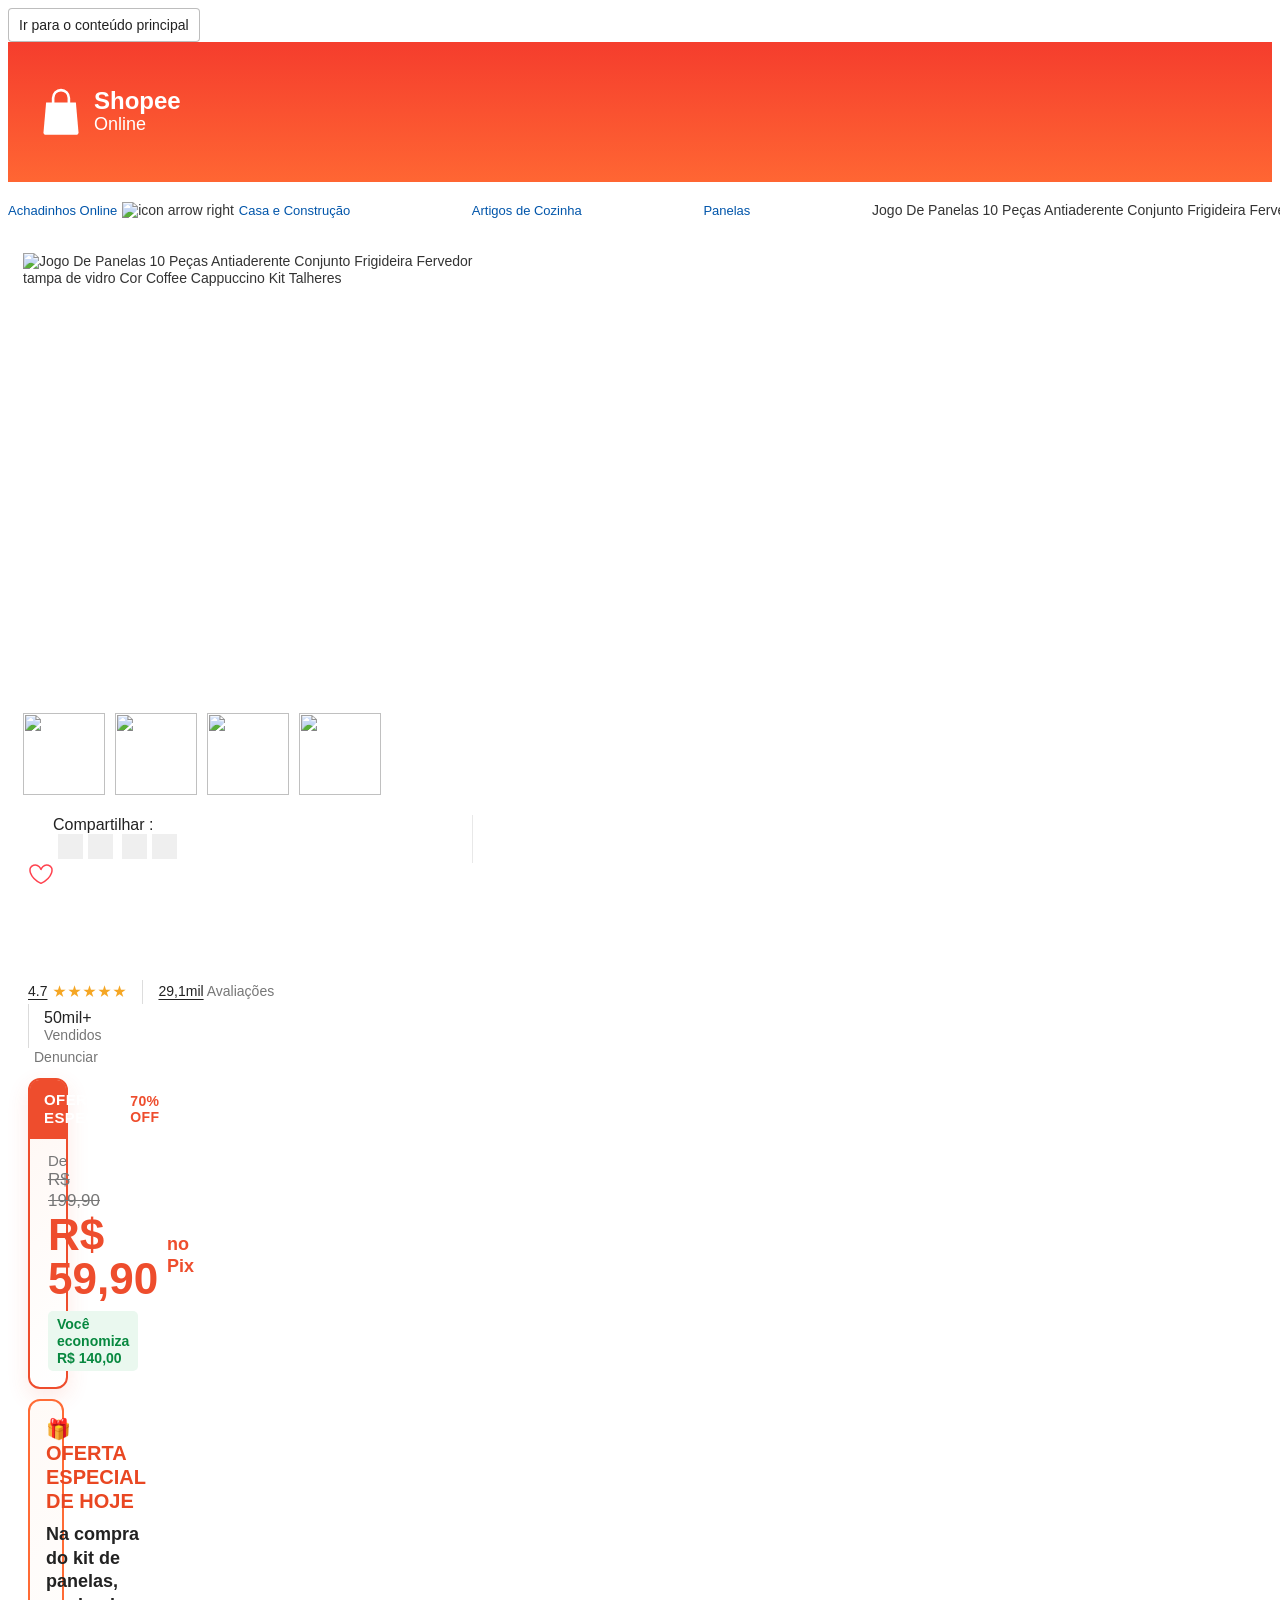
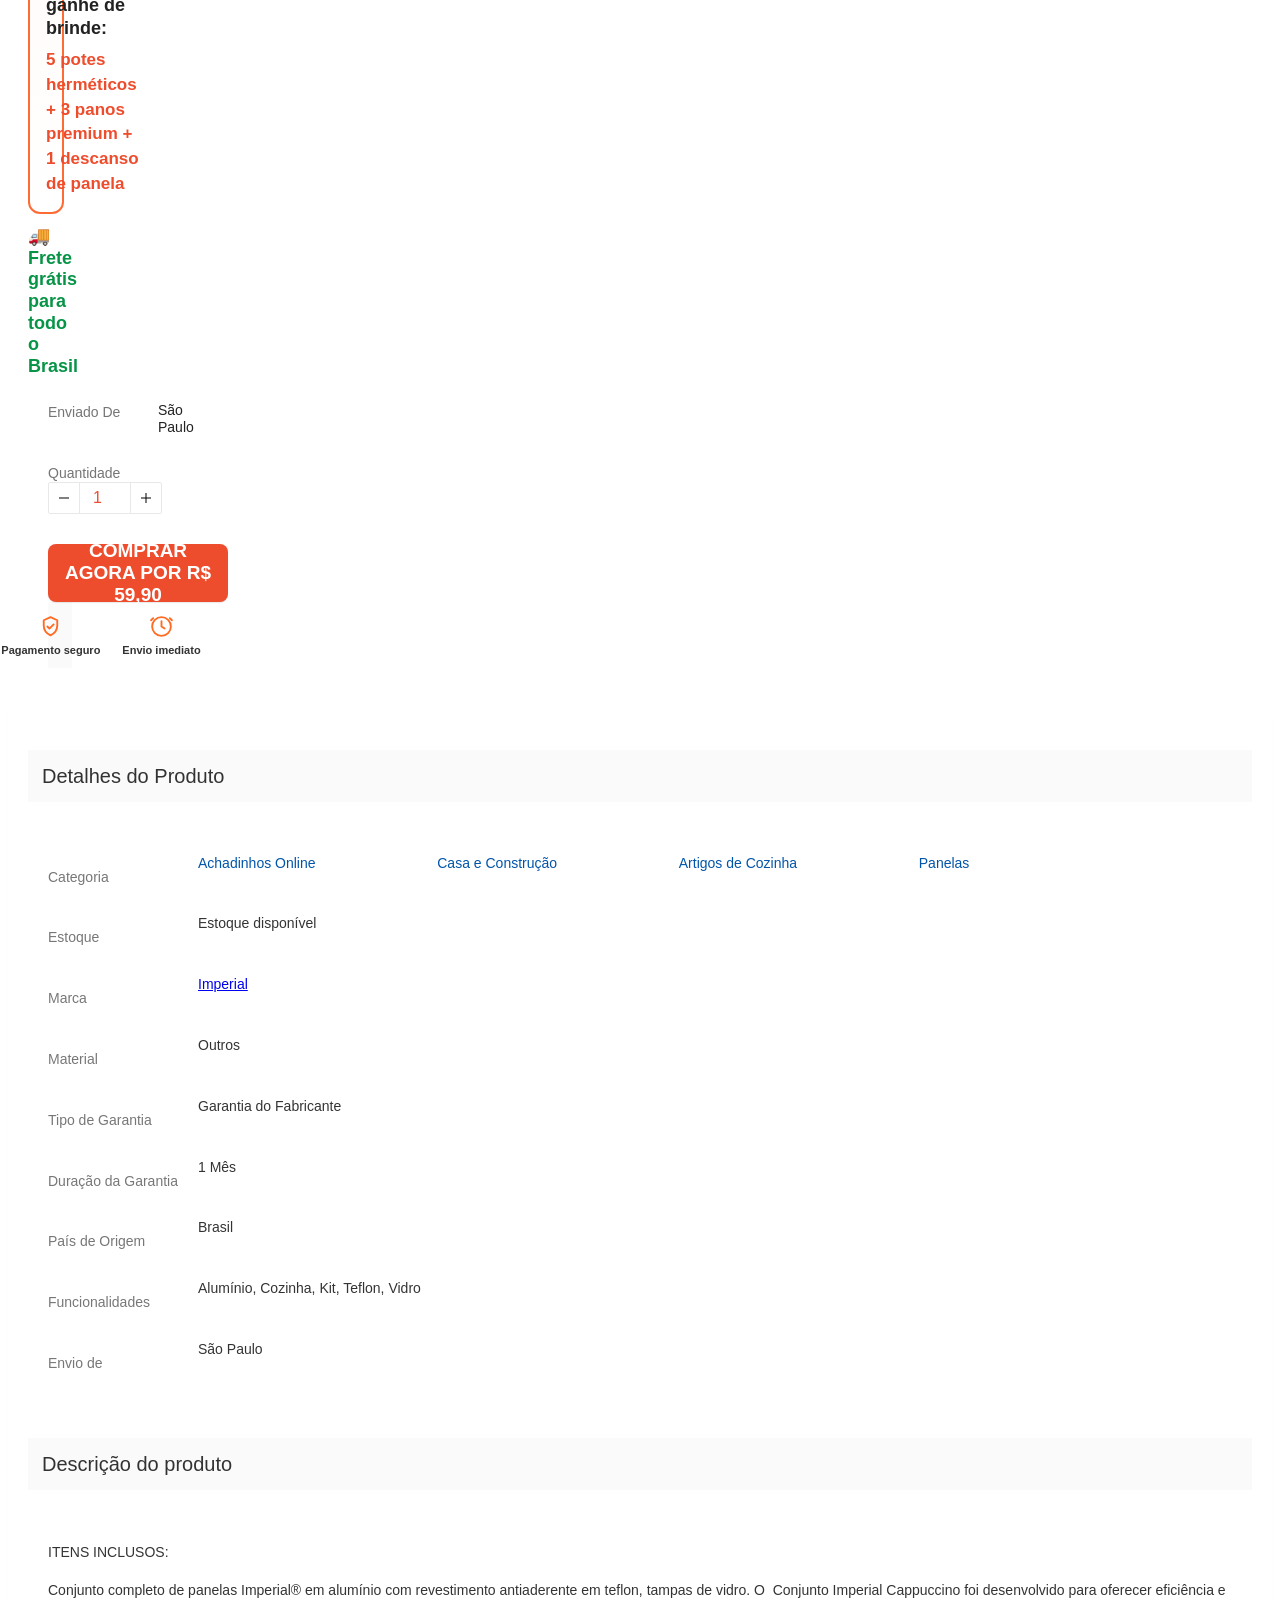
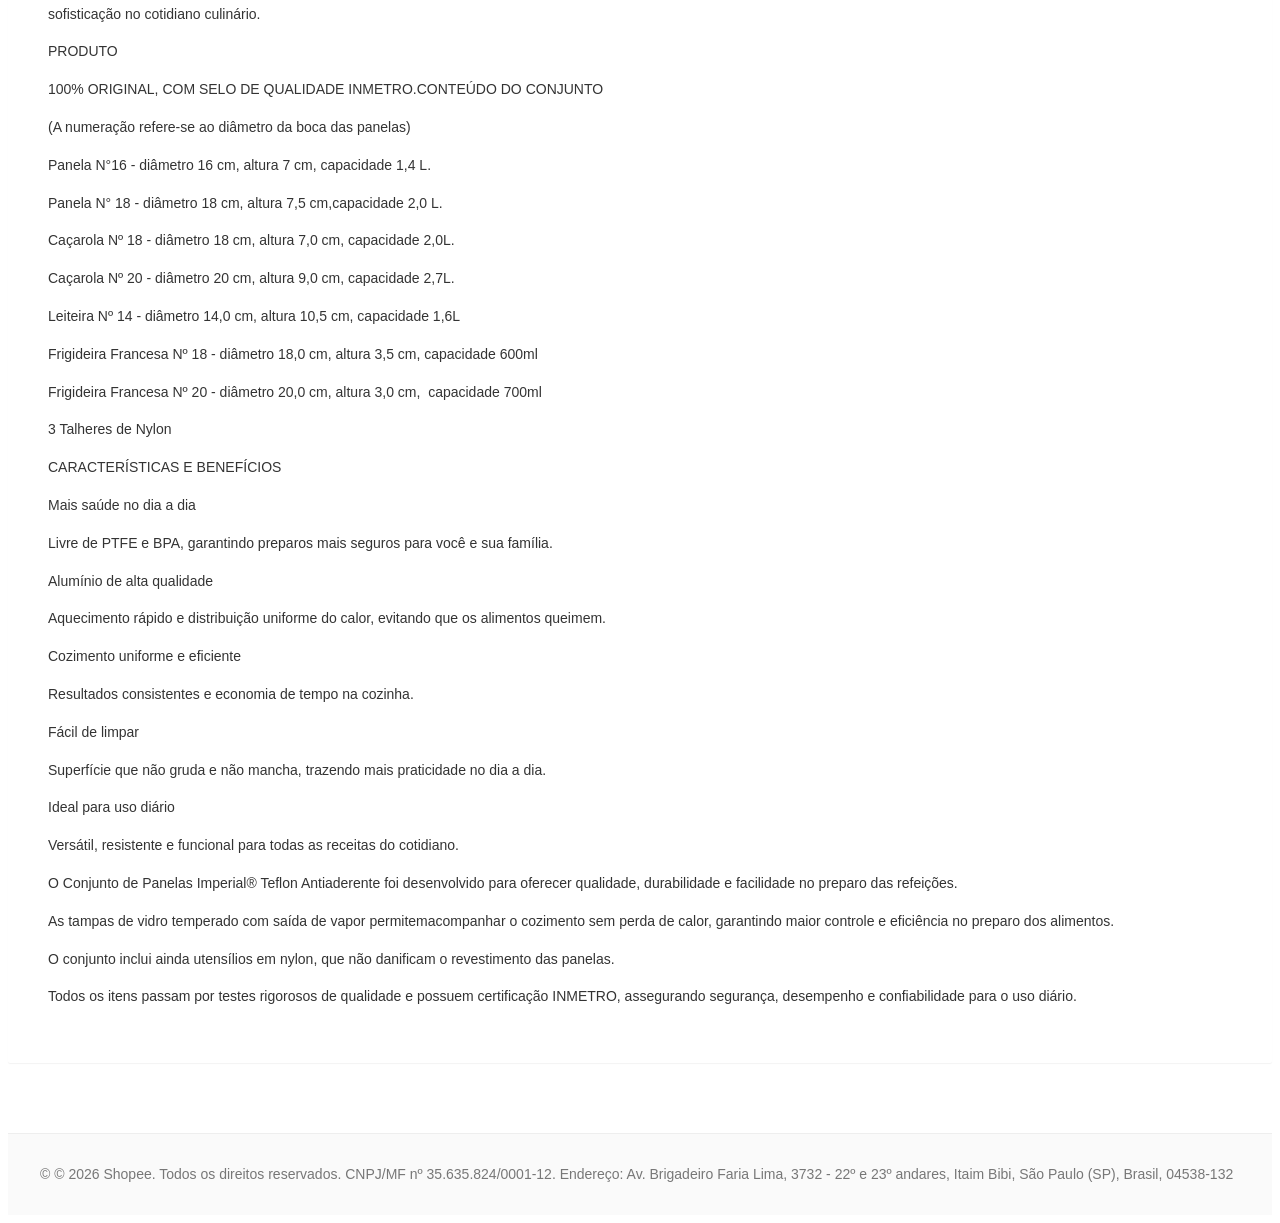
==== index.html @ 69c00912 "Refina selos de confianca no mobile" ====
<!doctype html>
<html class="roboto" dir="ltr">

<head><title>Jogo de Panelas 10 Pecas Coffee Cappuccino</title>
    
    <meta charset="utf-8">
    <meta name="viewport" content="width=device-width, initial-scale=1">
    <link rel="preconnect" href="./down-br.img.susercontent.com/">
    <link rel="preconnect" href="./deo.shopeemobile.com/shopee/">
    <meta name="shopee:git-sha" content="13cd56bce4bb64191a96e8c41dc930f1f830ab83">
    <meta name="shopee:version" content="sw-WEBFE-MKP-2026.09.v1-1-1">
    <link rel="preload" href="./deo.shopeemobile.com/shopee/shopee-pcmall-live-sg/assets/bundle.e91a2695a0672269.2023.css" as="style" data-modern="true">
    
    
    
    
    
    
    
    
    
    
    
    
    
    
    
    
    
    
    
    
    
    
    
    
    
    
    
    
    
    
    
    
    
    
    

    
    

    
    <link rel="stylesheet" data-modern="true" href="./deo.shopeemobile.com/shopee/shopee-pcmall-live-sg/assets/bundle.e91a2695a0672269.2023.css">
    
    
        
            
                
                    
                    <meta data-rh="true" name="robots" content="all" />
                    
                    
                    
                    
                    
                    <meta data-rh="true" name="theme-color" content="#f53d2d" />
                    
                    
                    
                    <link rel="preload" as="image" href="./deo.shopeemobile.com/shopee/shopee-pcmall-live-sg/productdetailspage/2ab134f0d714bfe3.svg" />
                    <link rel="preload" as="image" href="./down-br.img.susercontent.com/file/br-11134207-820m6-ms42s3kelced28_tn.jpg" />
                    <link rel="preload" as="image" href="./down-br.img.susercontent.com/file/br-11134258-820lw-mlc5ivsid3bb6c.png" />
                    <link rel="preload" as="image" href="./deo.shopeemobile.com/shopee/shopee-pcmall-live-sg/productdetailspage/421d93895226dfa2.svg" />
                    <link rel="preload" as="image" href="./deo.shopeemobile.com/shopee/shopee-pcmall-live-sg/productdetailspage/a8b7723fab6e2185.svg" />
                    <link rel="preload" as="image" href="./deo.shopeemobile.com/shopee/shopee-pcmall-live-sg/productdetailspage/36e0bd793a22338e.svg" />
                    <link rel="preload" as="image" href="./deo.shopeemobile.com/shopee/shopee-pcmall-live-sg/productdetailspage/c7c81039a628beed.svg" />
                    <link rel="preload" as="image" href="./deo.shopeemobile.com/shopee/shopee-pcmall-live-sg/productdetailspage/d29f372d4b2b0264.svg" />
                    <link rel="preload" as="image" href="./deo.shopeemobile.com/shopee/shopee-pcmall-live-sg/productdetailspage/1b7ba9177eca6752.svg" />
                    <link rel="preload" as="image" href="./deo.shopeemobile.com/shopee/shopee-pcmall-live-sg/productdetailspage/6a9bfc0f1ebc55f5.svg" />
                    
                    <style data-href="./deo.shopeemobile.com/shopee/shopee-pcmall-live-sg/productdetailspage/pcmall-productdetailspage.2264bc042980fd20.2023.css">
                        /*!
 * Project: pcmall;
 * Module: productdetailspage;
 * Slot: pcmall-productdetailspage;
 * BuiltAt: 2026-09-16T06:38:55.420Z;
 * Tag: 'sw-WEBFE-MKP-2026.09.v1-1-1';
 * Branch: 'heads/sw-WEBFE-MKP-2026.09.v1-1-1';
 * Git hash: '13cd56bce4bb64191a96e8c41dc930f1f830ab83';
 */

                        .shopee-button-solid {
                            cursor: pointer;
                            letter-spacing: 0;
                            border: 0;
                            outline: 0;
                            justify-content: center;
                            align-items: center;
                            font-size: .875rem;
                            font-weight: 300;
                            line-height: 1;
                            transition: background-color .1s cubic-bezier(.4, 0, .6, 1);
                            display: flex;
                            position: relative;
                            overflow: visible
                        }

                        .shopee-button-solid:focus-visible:before {
                            --focus-indicator-spacing: 1px;
                            content: "";
                            width: calc(100% + 2*var(--focus-indicator-spacing));
                            height: calc(100% + 2*var(--focus-indicator-spacing));
                            padding: var(--focus-indicator-spacing);
                            outline: var(--focus-indicator-stroke-width)solid var(--focus-indicator-color);
                            border-radius: var(--focus-indicator-border-radius);
                            top: calc(-1*var(--focus-indicator-spacing));
                            left: calc(-1*var(--focus-indicator-spacing));
                            margin: calc(-1*var(--focus-indicator-spacing));
                            position: absolute
                        }

                        .shopee-button-solid {
                            color: #fff;
                            -webkit-user-select: none;
                            user-select: none;
                            background: #0000008a;
                            border-radius: 2px;
                            transition: opacity .2s;
                            position: relative;
                            box-shadow: 0 1px 1px #00000017
                        }

                        .shopee-button-solid:active {
                            box-shadow: inset 0 2px 1px #0000000d
                        }

                        .shopee-button-solid--fill {
                            width: 100%;
                            height: 100%;
                            padding-top: 0;
                            padding-bottom: 0
                        }

                        .shopee-button-solid--complement {
                            background: #00bfa5
                        }

                        .shopee-button-solid--complement:hover {
                            background: #00a08a
                        }

                        .shopee-button-solid--secondary {
                            background: #3b3f53
                        }

                        .shopee-button-solid--primary {
                            outline: 0;
                            position: relative;
                            overflow: visible
                        }

                        .shopee-button-solid--primary:focus-visible:before {
                            content: "";
                            width: calc(100% + 2*var(--focus-indicator-spacing));
                            height: calc(100% + 2*var(--focus-indicator-spacing));
                            padding: var(--focus-indicator-spacing);
                            outline: var(--focus-indicator-stroke-width)solid var(--focus-indicator-color);
                            border-radius: var(--focus-indicator-border-radius);
                            top: calc(-1*var(--focus-indicator-spacing));
                            left: calc(-1*var(--focus-indicator-spacing));
                            margin: calc(-1*var(--focus-indicator-spacing));
                            position: absolute
                        }

                        .shopee-button-solid--primary {
                            background: #ee4d2d
                        }

                        .shopee-button-solid--primary:not(.shopee-button-solid--disabled):hover {
                            background: #f05d40
                        }

                        .shopee-button-solid--primary:not(.shopee-button-solid--disabled):active {
                            background: #e2492b;
                            box-shadow: inset 0 2px 1px #0000000d
                        }

                        .shopee-button-solid--primary.shopee-button-solid--disabled {
                            cursor: not-allowed;
                            box-shadow: none;
                            background: #facac0 !important
                        }

                        .shopee-button-solid--tributton {
                            outline: 0;
                            width: 102px;
                            height: 36px;
                            position: relative;
                            overflow: visible;
                            text-transform: uppercase !important;
                            flex: none !important;
                            padding: 10px 13px !important
                        }

                        .shopee-button-solid--tributton:focus-visible:before {
                            content: "";
                            width: calc(100% + 2*var(--focus-indicator-spacing));
                            height: calc(100% + 2*var(--focus-indicator-spacing));
                            padding: var(--focus-indicator-spacing);
                            outline: var(--focus-indicator-stroke-width)solid var(--focus-indicator-color);
                            border-radius: var(--focus-indicator-border-radius);
                            top: calc(-1*var(--focus-indicator-spacing));
                            left: calc(-1*var(--focus-indicator-spacing));
                            margin: calc(-1*var(--focus-indicator-spacing));
                            position: absolute
                        }

                        .shopee-button-solid--tributton {
                            background: #ee4d2d
                        }

                        .shopee-button-solid--tributton:not(.disabled):hover {
                            background: #f05d40
                        }

                        .shopee-button-solid--tributton:not(.disabled):active {
                            background: #e2492b;
                            box-shadow: inset 0 2px 1px #0000000d
                        }

                        .shopee-button-solid--tributton.disabled {
                            cursor: not-allowed;
                            box-shadow: none;
                            background: #facac0 !important
                        }

                        .shopee-button-solid--email {
                            background-color: #1d9db4
                        }

                        .shopee-button-solid--facebook {
                            background-color: #31589c
                        }

                        .shopee-button-solid--sms {
                            background-color: #13b50b
                        }

                        .shopee-button-solid--disabled {
                            box-shadow: none;
                            background-color: #00000042
                        }

                        .shopee-button-solid--disabled:hover {
                            cursor: not-allowed;
                            background-color: #00000042
                        }

                        html[lang=my] .shopee-button-solid,
                        html[lang=km] .shopee-button-solid {
                            line-height: 1.5
                        }

                        .shopee-button-outline {
                            cursor: pointer;
                            letter-spacing: 0;
                            border: 0;
                            outline: 0;
                            justify-content: center;
                            align-items: center;
                            font-size: .875rem;
                            font-weight: 300;
                            line-height: 1;
                            transition: background-color .1s cubic-bezier(.4, 0, .6, 1);
                            display: flex;
                            position: relative;
                            overflow: visible
                        }

                        .shopee-button-outline:focus-visible:before {
                            --focus-indicator-spacing: 1px;
                            content: "";
                            width: calc(100% + 2*var(--focus-indicator-spacing));
                            height: calc(100% + 2*var(--focus-indicator-spacing));
                            padding: var(--focus-indicator-spacing);
                            outline: var(--focus-indicator-stroke-width)solid var(--focus-indicator-color);
                            border-radius: var(--focus-indicator-border-radius);
                            top: calc(-1*var(--focus-indicator-spacing));
                            left: calc(-1*var(--focus-indicator-spacing));
                            margin: calc(-1*var(--focus-indicator-spacing));
                            position: absolute
                        }

                        .shopee-button-outline {
                            color: #000c;
                            background: 0 0;
                            border: 1px solid #00000017;
                            border-radius: 2px
                        }

                        .shopee-button-outline--normal {
                            background: #fff
                        }

                        .shopee-button-outline--normal:hover {
                            background: #f3f3f3
                        }

                        .shopee-button-outline--disabled {
                            color: #00000042;
                            border-color: #00000017
                        }

                        .shopee-button-outline--fill {
                            width: 100%;
                            height: 100%;
                            padding-top: 0;
                            padding-bottom: 0
                        }

                        .shopee-button-outline--tributton {
                            width: 130px;
                            height: 36px;
                            text-transform: uppercase !important;
                            flex: none !important;
                            padding: 10px 15px !important
                        }

                        .shopee-button-outline--tributton:hover {
                            color: #ee4d2d;
                            border-color: #ee4d2d;
                            flex: none !important;
                            padding: 10px 15px !important
                        }

                        .shopee-button-outline--primary:hover,
                        .shopee-button-outline--primary-reverse {
                            color: #ee4d2d;
                            border-color: #ee4d2d
                        }

                        .shopee-button-outline--primary-reverse:hover {
                            color: #fff;
                            background: #ee4d2d
                        }

                        .shopee-button-outline--complement:hover {
                            color: #00bfa5;
                            border-color: #00bfa5
                        }

                        .shopee-button-outline--rounded {
                            border-radius: 1.25rem
                        }

                        .shopee-button-outline--rounded:hover {
                            color: #ee4d2d;
                            border-color: #ee4d2d
                        }

                        html[lang=my] .shopee-button-outline,
                        html[lang=km] .shopee-button-outline {
                            line-height: 1.5
                        }

                        .cancel-btn {
                            box-sizing: border-box;
                            text-transform: uppercase;
                            cursor: pointer;
                            color: #555;
                            background: 0 0;
                            border: 0;
                            width: 140px;
                            margin-right: 6px;
                            padding: 10px 0;
                            font-size: .875rem;
                            font-weight: 400;
                            line-height: 1;
                            transition: background-color .1s cubic-bezier(.4, 0, .6, 1)
                        }

                        .cancel-btn:hover {
                            background: #f8f8f8
                        }

                        .cancel-btn:active {
                            background: #f5f5f5
                        }

                        .shopee-image-button,
                        .shopee-icon-button,
                        .shopee-button-no-outline {
                            cursor: pointer;
                            letter-spacing: 0;
                            border: 0;
                            outline: none;
                            justify-content: center;
                            align-items: center;
                            font-size: .875rem;
                            font-weight: 300;
                            line-height: 1;
                            transition: background-color .1s cubic-bezier(.4, 0, .6, 1);
                            display: flex
                        }

                        .shopee-button-no-outline {
                            outline: 0;
                            position: relative;
                            overflow: visible
                        }

                        .shopee-button-no-outline:focus-visible:before {
                            --focus-indicator-spacing: 1px;
                            content: "";
                            width: calc(100% + 2*var(--focus-indicator-spacing));
                            height: calc(100% + 2*var(--focus-indicator-spacing));
                            padding: var(--focus-indicator-spacing);
                            outline: var(--focus-indicator-stroke-width)solid var(--focus-indicator-color);
                            border-radius: var(--focus-indicator-border-radius);
                            top: calc(-1*var(--focus-indicator-spacing));
                            left: calc(-1*var(--focus-indicator-spacing));
                            margin: calc(-1*var(--focus-indicator-spacing));
                            position: absolute
                        }

                        .shopee-button-no-outline {
                            color: #000c;
                            background-color: #0000;
                            border: 0;
                            padding: .3125rem .4375rem
                        }

                        .shopee-button-no-outline:hover,
                        .shopee-button-no-outline--primary {
                            color: #ee4d2d
                        }

                        .shopee-button-no-outline--complement {
                            color: #00bfa5
                        }

                        .shopee-button-no-outline--disabled {
                            color: #00000042;
                            cursor: default
                        }

                        .shopee-button-no-outline--disabled:hover {
                            color: #00000042
                        }

                        .shopee-button-no-outline--tributton {
                            color: #000000de;
                            text-transform: uppercase;
                            height: 36px;
                            flex: none !important;
                            padding: 10px 15px !important
                        }

                        .shopee-button-no-outline--tributton:hover {
                            color: #ee4d2d
                        }

                        html[lang=my] .shopee-button-no-outline,
                        html[lang=km] .shopee-button-no-outline {
                            line-height: 1.5
                        }

                        .shopee-icon-button {
                            outline: 0;
                            position: relative;
                            overflow: visible
                        }

                        .shopee-icon-button:focus-visible:before {
                            --focus-indicator-spacing: 1px;
                            content: "";
                            width: calc(100% + 2*var(--focus-indicator-spacing));
                            height: calc(100% + 2*var(--focus-indicator-spacing));
                            padding: var(--focus-indicator-spacing);
                            outline: var(--focus-indicator-stroke-width)solid var(--focus-indicator-color);
                            border-radius: var(--focus-indicator-border-radius);
                            top: calc(-1*var(--focus-indicator-spacing));
                            left: calc(-1*var(--focus-indicator-spacing));
                            margin: calc(-1*var(--focus-indicator-spacing));
                            position: absolute
                        }

                        .shopee-icon-button {
                            background-color: #0000;
                            border: 1px solid #0000008a;
                            padding: 0
                        }

                        html[lang=my] .shopee-icon-button,
                        html[lang=km] .shopee-icon-button {
                            line-height: 1.5
                        }

                        .shopee-image-button {
                            background-position: 50%;
                            background-repeat: no-repeat;
                            background-size: cover;
                            outline: 0;
                            width: 100%;
                            padding-top: 100%;
                            position: relative;
                            overflow: visible
                        }

                        .shopee-image-button:focus-visible:before {
                            --focus-indicator-spacing: 1px;
                            content: "";
                            width: calc(100% + 2*var(--focus-indicator-spacing));
                            height: calc(100% + 2*var(--focus-indicator-spacing));
                            padding: var(--focus-indicator-spacing);
                            outline: var(--focus-indicator-stroke-width)solid var(--focus-indicator-color);
                            border-radius: var(--focus-indicator-border-radius);
                            top: calc(-1*var(--focus-indicator-spacing));
                            left: calc(-1*var(--focus-indicator-spacing));
                            margin: calc(-1*var(--focus-indicator-spacing));
                            position: absolute
                        }

                        .shopee-image-button {
                            position: relative
                        }

                        .shopee-image-button:hover .shopee-image-button__mask {
                            background-color: #000000b3
                        }

                        .shopee-image-button__mask {
                            background-color: #0006;
                            position: absolute;
                            inset: 0
                        }

                        .shopee-image-button__text {
                            color: #fff;
                            text-overflow: ellipsis;
                            white-space: nowrap;
                            white-space: nowrap;
                            box-sizing: border-box;
                            width: 100%;
                            padding: 0 .625rem;
                            font-weight: 300;
                            position: absolute;
                            top: 50%;
                            left: 50%;
                            overflow: hidden;
                            transform: translate(-50%, -50%)
                        }

                        .shopee-see-all-button>.shopee-button-no-outline {
                            color: #ee4d2d;
                            align-items: center;
                            display: flex
                        }

                        .shopee-see-all-button>.shopee-button-no-outline>.icon-arrow-right {
                            font-size: .625rem
                        }

                        .stardust-button {
                            color: #000000de;
                            background-color: #fff;
                            border: 1px solid #00000042;
                            border-radius: 4px;
                            padding: 8px 10px;
                            font-family: SHPBurmese, SHPKhmer, -apple-system, Helvetica Neue, Helvetica, Roboto, Droid Sans, Arial, sans-serif;
                            font-size: 14px;
                            font-weight: 400
                        }

                        .stardust-button:hover,
                        .stardust-button.stardust-button--active {
                            cursor: pointer;
                            background-color: #00000017;
                            border-color: #00000042
                        }

                        .stardust-button--disabled {
                            background-color: #00000042;
                            border: 1px solid #00000042
                        }

                        .stardust-button--disabled:hover,
                        .stardust-button--disabled.stardust-button--active {
                            cursor: not-allowed;
                            background-color: #00000042;
                            border: 1px solid #00000042
                        }

                        .stardust-button--block {
                            width: 100%;
                            display: block
                        }

                        .stardust-button--block+.stardust-button--block {
                            margin-top: 5px
                        }

                        .stardust-button--large {
                            border-radius: 6px;
                            padding: 12px 14px;
                            font-family: SHPBurmese, SHPKhmer, -apple-system, Helvetica Neue, Helvetica, Roboto, Droid Sans, Arial, sans-serif;
                            font-size: 16px;
                            font-weight: 400
                        }

                        .stardust-button--small {
                            border-radius: 3px;
                            padding: 6px 8px;
                            font-family: SHPBurmese, SHPKhmer, -apple-system, Helvetica Neue, Helvetica, Roboto, Droid Sans, Arial, sans-serif;
                            font-size: 12px;
                            font-weight: 400
                        }

                        .stardust-button--primary {
                            color: #fff;
                            background-color: #ee4d2d;
                            border-color: #cd3011
                        }

                        .stardust-button--primary:hover,
                        .stardust-button--primary.stardust-button--active {
                            background-color: #d73211;
                            border-color: #ba2b0f
                        }

                        .stardust-button--primary.stardust-button--disabled {
                            opacity: .7
                        }

                        .stardust-button--primary:hover.stardust-button--disabled,
                        .stardust-button--primary.stardust-button--active.stardust-button--disabled {
                            background-color: #ee4d2d;
                            border-color: #cd3011
                        }

                        .stardust-button--warning {
                            color: #fff;
                            background-color: #ff424f;
                            border-color: #ef0010
                        }

                        .stardust-button--warning:hover,
                        .stardust-button--warning.stardust-button--active {
                            background-color: #fa0011;
                            border-color: #e50010
                        }

                        .stardust-button--warning.stardust-button--disabled {
                            opacity: .7
                        }

                        .stardust-button--warning:hover.stardust-button--disabled,
                        .stardust-button--warning.stardust-button--active.stardust-button--disabled {
                            background-color: #ff424f;
                            border-color: #ef0010
                        }

                        .stardust-button--outline-primary {
                            color: #ee4d2d;
                            background-color: #0000;
                            border-color: #ee4d2d
                        }

                        .stardust-button--outline-primary:hover,
                        .stardust-button--outline-primary.stardust-button--active {
                            background-color: #ffffff4d;
                            border-color: #d73211
                        }

                        .stardust-button--outline-primary.stardust-button--disabled {
                            opacity: .7
                        }

                        .stardust-button--outline-primary:hover.stardust-button--disabled,
                        .stardust-button--outline-primary.stardust-button--active.stardust-button--disabled {
                            background-color: #0000;
                            border-color: #ee4d2d
                        }

                        .stardust-button--outline-white {
                            color: #fff;
                            background-color: #0000;
                            border-color: #fff
                        }

                        .stardust-button--outline-white:hover,
                        .stardust-button--outline-white.stardust-button--active {
                            background-color: #ffffff4d;
                            border-color: #fff
                        }

                        .stardust-button--outline-white.stardust-button--disabled {
                            opacity: .7
                        }

                        .stardust-button--outline-white:hover.stardust-button--disabled,
                        .stardust-button--outline-white.stardust-button--active.stardust-button--disabled {
                            background-color: #0000;
                            border-color: #fff
                        }

                        .stardust-button--ghost-primary {
                            color: #ee4d2d;
                            background-color: #0000;
                            border-color: #0000
                        }

                        .stardust-button--ghost-primary:hover,
                        .stardust-button--ghost-primary.stardust-button--active {
                            background-color: #00000017;
                            border-color: #00000017
                        }

                        .stardust-button--ghost-primary.stardust-button--disabled {
                            opacity: .7
                        }

                        .stardust-button--ghost-primary:hover.stardust-button--disabled,
                        .stardust-button--ghost-primary.stardust-button--active.stardust-button--disabled {
                            background-color: #0000;
                            border-color: #0000
                        }

                        .confirm-popup {
                            background: #fff;
                            border-radius: 3px;
                            flex-direction: column;
                            justify-content: center;
                            align-items: center;
                            width: 440px;
                            padding: 30px;
                            font-size: 1rem;
                            display: flex;
                            box-shadow: 0 2px 4px #00000080
                        }

                        .confirm-popup__button-group {
                            justify-content: center;
                            margin-top: 2rem;
                            display: flex
                        }

                        .confirm-popup .shopee-button-outline--confirm-popup,
                        .confirm-popup .shopee-button-solid--confirm-popup {
                            text-transform: uppercase;
                            width: 6.25rem;
                            min-height: 2.5rem;
                            margin: .46875rem;
                            font-size: .875rem
                        }

                        .shopee-modal__transition-appear {
                            opacity: .01
                        }

                        .shopee-modal__transition-appear.shopee-modal__transition-appear-active {
                            opacity: 1;
                            transition: opacity .2s
                        }

                        .shopee-modal__transition-enter {
                            opacity: .01
                        }

                        .shopee-modal__transition-enter.shopee-modal__transition-enter-active {
                            opacity: 1;
                            transition: opacity .2s
                        }

                        .shopee-modal__transition-exit {
                            opacity: 1
                        }

                        .shopee-modal__transition-exit.shopee-modal__transition-exit-active {
                            opacity: .01;
                            transition: opacity .2s
                        }

                        .confirm-two-popup {
                            background: #fff;
                            border-radius: 3px;
                            flex-direction: column;
                            justify-content: center;
                            align-items: center;
                            width: 440px;
                            padding: 30px;
                            font-size: 1rem;
                            display: flex;
                            box-shadow: 0 2px 4px #00000080
                        }

                        .confirm-two-popup__button-group {
                            justify-content: flex-end;
                            width: 100%;
                            margin-top: 1.8125rem;
                            display: flex
                        }

                        .confirm-two-popup .shopee-button-no-outline--confirm-two-popup,
                        .confirm-two-popup .shopee-button-solid--confirm-two-popup {
                            text-transform: uppercase;
                            width: 7.5rem;
                            min-height: 2.5rem;
                            padding: .75rem;
                            font-family: Roboto;
                            font-size: .875rem;
                            font-weight: 500;
                            line-height: 1rem
                        }

                        .confirm-two-popup .shopee-button-no-outline--confirm-two-popup {
                            color: #000;
                            opacity: .54;
                            margin-right: 1.25rem
                        }

                        .vQtdMV {
                            position: absolute;
                            top: 0;
                            left: 0
                        }

                        .vIrCOG {
                            width: 3.625rem
                        }

                        .Q2_Zdb {
                            background-color: #fff;
                            border-radius: .1875rem;
                            flex-direction: row;
                            width: 34.375rem;
                            padding: 1.875rem 1.875rem 1.25rem;
                            display: flex;
                            position: relative;
                            overflow: hidden;
                            box-shadow: 0 .1875rem .625rem #00000024
                        }

                        .muRXJt {
                            color: #333;
                            margin-bottom: .5625rem;
                            font-size: 1.375rem;
                            font-weight: 600
                        }

                        .ozHBoV {
                            color: #333;
                            margin-bottom: 1.625rem;
                            font-size: 1.25rem;
                            font-weight: 400
                        }

                        .jBd1Ag {
                            padding-right: 2.4375rem
                        }

                        .pWXhW5 {
                            flex-direction: column;
                            align-items: center;
                            display: flex
                        }

                        .npbJ0W {
                            margin-bottom: .6875rem;
                            overflow: hidden
                        }

                        .jNrbfd {
                            width: 10rem;
                            height: 10rem;
                            margin: -.625rem -.3125rem -.9375rem
                        }

                        .KK65bS,
                        .YbqEPA {
                            background-repeat: no-repeat;
                            width: 9.625rem;
                            height: 3.1875rem;
                            margin-right: .625rem;
                            display: inline-block
                        }

                        .KK65bS {
                            background-position: -.625rem -.6875rem;
                            background-size: 113% 146%
                        }

                        .YbqEPA {
                            background-size: 100%
                        }

                        .sV7ICO {
                            align-items: center;
                            display: flex
                        }

                        .MWnMC9,
                        .EFXppn {
                            height: 1rem;
                            padding: .1875rem
                        }

                        .cIxwWT.Q2_Zdb {
                            width: 34.8125rem;
                            padding: 1rem 1.75rem 1.25rem
                        }

                        .cIxwWT .muRXJt {
                            margin-bottom: 1rem;
                            padding-top: 2.0625rem
                        }

                        .cIxwWT .KK65bS {
                            background-position: -.5625rem -.5625rem;
                            background-size: 115% 151%;
                            width: 7.5rem;
                            height: 2.1875rem
                        }

                        .cIxwWT .YbqEPA {
                            width: 6.6875rem;
                            height: 2.1875rem
                        }

                        .cIxwWT .MmxfAb {
                            background-position-y: -.125rem;
                            background-repeat: no-repeat;
                            background-size: 100% 114%;
                            width: 6.875rem;
                            height: 2.1875rem;
                            display: inline-block
                        }

                        .cIxwWT .jBd1Ag {
                            padding-right: 1.4375rem
                        }

                        .cIxwWT .pWXhW5 {
                            justify-content: center
                        }

                        .cIxwWT .jNrbfd {
                            width: 11rem;
                            height: 11rem;
                            margin: 0
                        }

                        .cIxwWT .npbJ0W {
                            margin-bottom: -.25rem
                        }

                        .cIxwWT .MWnMC9,
                        .cIxwWT .EFXppn,
                        .cIxwWT .hulapJ {
                            height: .75rem;
                            image-rendering: -moz-crisp-edges;
                            image-rendering: -o-crisp-edges;
                            image-rendering: -webkit-optimize-contrast;
                            image-rendering: crisp-edges;
                            -ms-interpolation-mode: nearest-neighbor;
                            margin-right: .375rem;
                            padding: 0
                        }

                        .cIxwWT .hulapJ {
                            margin-right: 0
                        }

                        .icon-popup {
                            background: #fff;
                            border-radius: 3px;
                            flex-direction: column;
                            justify-content: center;
                            align-items: center;
                            width: 440px;
                            padding: 30px;
                            font-size: 1rem;
                            display: flex;
                            box-shadow: 0 2px 4px #00000080
                        }

                        .error-popup .icon-error {
                            width: 50px;
                            height: 50px;
                            margin-bottom: 14px
                        }

                        .btn {
                            text-overflow: ellipsis;
                            -webkit-line-clamp: 1;
                            box-sizing: border-box;
                            text-transform: capitalize;
                            cursor: pointer;
                            border: 0;
                            border-radius: 2px;
                            outline: 0;
                            flex-direction: column;
                            justify-content: center;
                            align-items: center;
                            font-size: 14px;
                            display: flex;
                            overflow: hidden;
                            box-shadow: 0 1px 1px #00000017
                        }

                        .btn--inline {
                            display: inline-flex
                        }

                        .btn--full {
                            width: 100%
                        }

                        .btn--s {
                            min-width: 60px;
                            max-width: 190px;
                            height: 34px;
                            padding: 0 15px
                        }

                        .btn--m {
                            min-width: 70px;
                            max-width: 220px;
                            height: 40px;
                            padding: 0 20px
                        }

                        .btn--l {
                            min-width: 80px;
                            max-width: 250px;
                            height: 48px;
                            padding: 0 20px;
                            font-size: 16px
                        }

                        .btn--xl {
                            min-width: 80px;
                            max-width: 250px;
                            height: 52px
                        }

                        .btn-solid-primary {
                            color: #fff;
                            outline: 0;
                            position: relative;
                            overflow: visible
                        }

                        .btn-solid-primary:focus-visible:before {
                            content: "";
                            width: calc(100% + 2*var(--focus-indicator-spacing));
                            height: calc(100% + 2*var(--focus-indicator-spacing));
                            padding: var(--focus-indicator-spacing);
                            outline: var(--focus-indicator-stroke-width)solid var(--focus-indicator-color);
                            border-radius: var(--focus-indicator-border-radius);
                            top: calc(-1*var(--focus-indicator-spacing));
                            left: calc(-1*var(--focus-indicator-spacing));
                            margin: calc(-1*var(--focus-indicator-spacing));
                            position: absolute
                        }

                        .btn-solid-primary {
                            background: #ee4d2d
                        }

                        .btn-solid-primary:not(.btn-solid-primary--disabled):hover {
                            background: #f05d40
                        }

                        .btn-solid-primary:not(.btn-solid-primary--disabled):active {
                            background: #e2492b;
                            box-shadow: inset 0 2px 1px #0000000d
                        }

                        .btn-solid-primary.btn-solid-primary--disabled {
                            cursor: not-allowed;
                            box-shadow: none;
                            background: #facac0 !important
                        }

                        .btn-solid-primary--link {
                            color: #fff
                        }

                        .theme--ofs .btn-solid-primary {
                            outline: 0;
                            position: relative;
                            overflow: visible
                        }

                        .theme--ofs .btn-solid-primary:focus-visible:before {
                            content: "";
                            width: calc(100% + 2*var(--focus-indicator-spacing));
                            height: calc(100% + 2*var(--focus-indicator-spacing));
                            padding: var(--focus-indicator-spacing);
                            outline: var(--focus-indicator-stroke-width)solid var(--focus-indicator-color);
                            border-radius: var(--focus-indicator-border-radius);
                            top: calc(-1*var(--focus-indicator-spacing));
                            left: calc(-1*var(--focus-indicator-spacing));
                            margin: calc(-1*var(--focus-indicator-spacing));
                            position: absolute
                        }

                        .theme--ofs .btn-solid-primary {
                            background: #d0011b
                        }

                        .theme--ofs .btn-solid-primary:not(.btn-solid-primary--disabled):hover {
                            background: #d41830
                        }

                        .theme--ofs .btn-solid-primary:not(.btn-solid-primary--disabled):active {
                            background: #c6011a;
                            box-shadow: inset 0 2px 1px #0000000d
                        }

                        .theme--ofs .btn-solid-primary.btn-solid-primary--disabled {
                            cursor: not-allowed;
                            box-shadow: none;
                            background: #f1b3bb !important
                        }

                        .theme--s-mart .btn-solid-primary {
                            outline: 0;
                            position: relative;
                            overflow: visible
                        }

                        .theme--s-mart .btn-solid-primary:focus-visible:before {
                            content: "";
                            width: calc(100% + 2*var(--focus-indicator-spacing));
                            height: calc(100% + 2*var(--focus-indicator-spacing));
                            padding: var(--focus-indicator-spacing);
                            outline: var(--focus-indicator-stroke-width)solid var(--focus-indicator-color);
                            border-radius: var(--focus-indicator-border-radius);
                            top: calc(-1*var(--focus-indicator-spacing));
                            left: calc(-1*var(--focus-indicator-spacing));
                            margin: calc(-1*var(--focus-indicator-spacing));
                            position: absolute
                        }

                        .theme--s-mart .btn-solid-primary {
                            background: #066bc8
                        }

                        .theme--s-mart .btn-solid-primary:not(.btn-solid-primary--disabled):hover {
                            background: #1c78cd
                        }

                        .theme--s-mart .btn-solid-primary:not(.btn-solid-primary--disabled):active {
                            background: #0666be;
                            box-shadow: inset 0 2px 1px #0000000d
                        }

                        .theme--s-mart .btn-solid-primary.btn-solid-primary--disabled {
                            cursor: not-allowed;
                            box-shadow: none;
                            background: #b4d3ef !important
                        }

                        .btn-light {
                            outline: 0;
                            position: relative;
                            overflow: visible
                        }

                        .btn-light:focus-visible:before {
                            content: "";
                            width: calc(100% + 2*var(--focus-indicator-spacing));
                            height: calc(100% + 2*var(--focus-indicator-spacing));
                            padding: var(--focus-indicator-spacing);
                            outline: var(--focus-indicator-stroke-width)solid var(--focus-indicator-color);
                            border-radius: var(--focus-indicator-border-radius);
                            top: calc(-1*var(--focus-indicator-spacing));
                            left: calc(-1*var(--focus-indicator-spacing));
                            margin: calc(-1*var(--focus-indicator-spacing));
                            position: absolute
                        }

                        .btn-light {
                            color: #555;
                            background: #fff;
                            border: 1px solid #00000017;
                            position: relative;
                            overflow: visible;
                            box-shadow: 0 1px 1px #00000008
                        }

                        .btn-light:hover {
                            background: #00000005
                        }

                        .btn-light:active {
                            background: #00000005;
                            box-shadow: inset 0 2px 1px #0000000d
                        }

                        .btn-light--link {
                            color: #555
                        }

                        .btn-light--disabled {
                            color: #ccc;
                            cursor: not-allowed;
                            background: #fff !important
                        }

                        .info-popup {
                            background: #fff;
                            border-radius: 3px;
                            flex-direction: column;
                            width: 440px;
                            padding: 30px;
                            font-size: 1rem;
                            box-shadow: 0 2px 4px #00000080
                        }

                        .info-popup__head {
                            align-items: center;
                            width: 100%;
                            margin-bottom: 30px;
                            display: flex
                        }

                        .info-popup__head .shopee-svg-icon {
                            width: 24px;
                            height: 24px
                        }

                        .info-popup__icon {
                            margin-right: 10px
                        }

                        .info-popup__title {
                            color: #333;
                            font-size: 18px
                        }

                        .info-popup__message {
                            color: #555;
                            font-size: 16px
                        }

                        .info-popup__buttons {
                            justify-content: flex-end;
                            width: 100%;
                            margin-top: 25px;
                            display: flex
                        }

                        .info-popup__btn {
                            text-transform: uppercase;
                            width: 6.25rem;
                            min-height: 2.5rem;
                            margin: .46875rem;
                            font-size: .875rem
                        }

                        .success-popup__icon {
                            width: 50px;
                            height: 50px;
                            margin-bottom: 14px
                        }

                        .stardust-icon {
                            stroke: currentColor;
                            fill: currentColor;
                            width: 1em;
                            height: 1em
                        }

                        .shopee-alert-popup {
                            background-color: #fff
                        }

                        .shopee-alert-popup__btn {
                            flex: 1;
                            max-width: 100%
                        }

                        .shopeeCopyMessage {
                            text-align: center;
                            color: #f5a623;
                            background-color: #0000;
                            border: 0 solid;
                            outline: none;
                            width: 100%;
                            margin-top: 44px;
                            margin-bottom: 66px;
                            font-size: 20px
                        }

                        .shopeeTributtonTitle {
                            color: #555;
                            margin-top: 6px;
                            margin-left: 10px;
                            font-size: 18px
                        }

                        .shopeeTributtonButtons {
                            justify-content: flex-end;
                            margin-top: 0
                        }

                        .toast {
                            z-index: calc(9999 + 1);
                            justify-content: center;
                            align-items: center;
                            transition: opacity .1s cubic-bezier(.4, 0, .6, 1);
                            display: flex;
                            position: fixed;
                            inset: 0
                        }

                        .toast--hidden {
                            opacity: 0;
                            pointer-events: none
                        }

                        .toast__container {
                            cursor: default;
                            color: #fff;
                            text-align: center;
                            background-color: #000000b3;
                            border-radius: 2px;
                            min-width: 18.75rem;
                            max-width: 25rem;
                            padding: 2.5rem 1.25rem;
                            font-size: 1.0625rem;
                            display: inline-block;
                            overflow: hidden
                        }

                        .toast__icon {
                            justify-content: center;
                            margin-bottom: 1.25rem;
                            display: flex
                        }

                        .QJIObo {
                            text-align: center;
                            background-color: #00bfa5;
                            border-radius: 50%;
                            justify-content: center;
                            align-items: center;
                            width: 3.75rem;
                            height: 3.75rem;
                            display: flex
                        }

                        .xVeQLU {
                            width: 1.875rem;
                            height: 1.875rem
                        }

                        .PVYyCy {
                            width: 2.5rem;
                            height: 2.5rem
                        }
                    </style>
                    <style data-href="./deo.shopeemobile.com/shopee/shopee-pcmall-live-sg/productdetailspage/9592.5513b72f6ec2f3d7.2023.css">
                        .shopee-image-placeholder {
                            background-color: #fafafa;
                            width: 100%;
                            padding-top: 100%;
                            position: relative
                        }

                        .shopee-image-placeholder>.icon-shopee-tiny {
                            color: #0000000d;
                            font-size: 3.8125rem;
                            position: absolute;
                            top: 50%;
                            left: 50%;
                            transform: translate(-50%, -50%)
                        }

                        .shopee-image-placeholder>.icon-default-image {
                            color: #0000000d;
                            stroke: #fff;
                            font-size: 3.8125rem;
                            position: absolute;
                            top: 50%;
                            left: 50%;
                            transform: translate(-50%, -50%)
                        }

                        .e3bgiU {
                            width: 100%;
                            height: 100%;
                            position: absolute;
                            top: 0;
                            left: 0
                        }

                        .QODm2C {
                            z-index: 1;
                            background: #fff;
                            width: 100%;
                            height: 100%;
                            display: none;
                            position: absolute;
                            top: 0;
                            left: 0
                        }

                        .exqDJH {
                            display: block
                        }

                        .R32005 {
                            position: relative
                        }

                        .VmNEQ6 {
                            width: 100%;
                            height: 100%;
                            position: absolute;
                            top: 0;
                            left: 0
                        }

                        .SKqokd {
                            background-color: #fff
                        }

                        .SKqokd .shopee-svg-icon {
                            font-size: 7.5rem !important
                        }

                        .er4LBi {
                            background-position: 50%;
                            background-repeat: no-repeat;
                            background-size: contain;
                            width: 100%;
                            height: 100%;
                            display: flex;
                            position: relative
                        }

                        .wT8xjn {
                            z-index: 1;
                            width: 4.5625rem;
                            height: 4.5625rem
                        }

                        .QmoYzL {
                            color: #ee4d2d;
                            text-align: center;
                            box-sizing: border-box;
                            z-index: 1;
                            width: 100%;
                            padding: 1.875rem 1.875rem 0;
                            font-size: .875rem;
                            line-height: 1.125rem
                        }

                        .CyfO6Z {
                            background: #ffffffe6;
                            flex-direction: column;
                            flex: 1;
                            justify-content: center;
                            align-items: center;
                            display: flex
                        }

                        .fwDSZM {
                            z-index: 99;
                            width: 5rem;
                            height: 5rem;
                            position: absolute;
                            top: 50%;
                            left: 50%;
                            transform: translate(-40px, -40px)
                        }

                        .fwDSZM:hover {
                            cursor: pointer
                        }

                        .NR8zMg {
                            background-color: #fff;
                            background-position: 50%;
                            background-repeat: no-repeat;
                            background-size: 10rem;
                            position: absolute;
                            inset: 0
                        }

                        .h40cjH {
                            background-image: url(./deo.shopeemobile.com/shopee/shopee-pcmall-live-sg/productdetailspage/6066e69e47bdcc11.png)
                        }

                        .lA7IQx {
                            background-image: url(./deo.shopeemobile.com/shopee/shopee-pcmall-live-sg/productdetailspage/43ae1c9b57006b83.png)
                        }

                        .N_Yq9P {
                            background-image: url(./deo.shopeemobile.com/shopee/shopee-pcmall-live-sg/productdetailspage/3f85d623d716ceb7.png)
                        }

                        .IAZfoY {
                            background-image: url(./deo.shopeemobile.com/shopee/shopee-pcmall-live-sg/productdetailspage/441db98baf23ed0d.svg)
                        }

                        .kY8THl {
                            background-image: url(./deo.shopeemobile.com/shopee/shopee-pcmall-live-sg/productdetailspage/3e89a521d00d1244.svg)
                        }

                        .yGGmbx {
                            background-image: url(./deo.shopeemobile.com/shopee/shopee-pcmall-live-sg/productdetailspage/6f8641e5e9749a66.svg)
                        }

                        .D3Zk89 {
                            background-position: 50%;
                            background-repeat: no-repeat;
                            background-size: 70%;
                            position: absolute;
                            inset: 0
                        }

                        .NR8zMg {
                            width: 28.125rem;
                            height: 28.125rem
                        }

                        .YSKuOc {
                            background-color: #fafafa;
                            background-image: url("data:image/svg+xml,%3Csvg xmlns=%27http://www.w3.org/2000/svg%27 viewBox=%270 0 54 61%27 x=%270%27 y=%270%27 stroke=%27%27 fill=%27%23e5e4e4%27%0A%3E%3Cpath d=%27M 99.2 59.9 H 86.7 c 0 -5.3 -2.7 -16.3 -11.7 -16.4 c -9.6 -.1 -11.8 11.9 -11.8 16.4 H 50.8 c -3.4 0 -2.7 3.4 -2.7 3.4 l 2.4 33 c 0 0 -.1 7.3 6.3 7.5 c .4 0 35.7 0 36.5 0 c 6.2 -.4 6.3 -7.5 6.3 -7.5 l 2.4 -33 C 102 63.2 102.5 59.8 99.2 59.9 z M 75.1 47.2 c 7.1 .2 7.9 11.7 7.7 12.6 H 67.1 C 67 58.9 67.5 47.4 75.1 47.2 z M 84.2 91.8 c -1 1.7 -2.7 3 -5 3.7 C 78 95.9 76.8 96 75.6 96 c -3.2 0 -6.5 -1.1 -9.3 -3.3 c -.8 -.6 -1 -1.5 -.5 -2.3 c .2 -.4 .7 -.7 1.2 -.8 c .4 -.1 .9 0 1.2 .3 c 3.2 2.4 8.3 4 11.9 1.6 c 1.4 -.9 2.1 -2.7 1.6 -4.3 c -.5 -1.6 -2.2 -2.7 -3.5 -3.4 c -1 -.6 -2.1 -1 -3.3 -1.4 c -.9 -.3 -1.9 -.7 -2.9 -1.2 c -2.4 -1.2 -4 -2.6 -4.8 -4.2 c -1.2 -2.3 -.6 -5.4 1.4 -7.5 c 3.6 -3.8 10 -3.2 14 -.4 c .9 .6 .9 1.7 .4 2.5 c -.5 .8 -1.4 .9 -2.2 .4 c -2 -1.4 -4.4 -2 -6.4 -1.7 c -2 .3 -4.7 2 -4.4 4.6 c .2 1.5 2 2.6 3.3 3.3 c .8 .4 1.5 .7 2.3 .9 c 4.3 1.3 7.2 3.3 8.6 5.7 C 85.4 86.9 85.4 89.7 84.2 91.8 z%27 transform=%27translate%28-48 -43%29%27 stroke=%27none%27 /%3E%3C/svg%3E"), linear-gradient(90deg, #fafafa 0%, #f1f0f0 25%, #fafafa 50%);
                            background-position: 50%, 100% 0;
                            background-repeat: no-repeat, no-repeat;
                            background-size: 60px 60px, 200% 100%;
                            max-width: 100%;
                            max-height: 100%;
                            animation: 1s .2s infinite N20ACw
                        }

                        .P39yUt {
                            vertical-align: bottom
                        }

                        .u_P4Au {
                            background-color: #fafafa;
                            background-image: url([data-uri]);
                            background-position: 50%;
                            background-repeat: no-repeat;
                            background-size: 60px 60px
                        }

                        .i9ihcI {
                            display: contents
                        }

                        @keyframes N20ACw {
                            0% {
                                background-position: 50%, 100% 0
                            }
                            to {
                                background-position: 50%, -100% 0
                            }
                        }

                        .stardust-toast {
                            z-index: 1;
                            pointer-events: all;
                            justify-content: center;
                            align-items: center;
                            width: 100%;
                            height: 100%;
                            transition: opacity .1s cubic-bezier(.4, 0, .6, 1);
                            display: flex;
                            position: absolute;
                            inset: 0
                        }

                        .stardust-toast--hidden {
                            opacity: 0;
                            pointer-events: none
                        }

                        .stardust-toast__container {
                            cursor: default;
                            color: #fff;
                            text-align: center;
                            pointer-events: all;
                            cursor: default;
                            pointer-events: inherit;
                            background-color: #000000a6;
                            border-radius: 7px;
                            flex-direction: column;
                            justify-content: space-around;
                            align-items: center;
                            padding: 15px;
                            font-family: SHPBurmese, SHPKhmer, -apple-system, Helvetica Neue, Helvetica, Roboto, Droid Sans, Arial, sans-serif;
                            font-size: 14px;
                            font-weight: 400;
                            display: flex
                        }

                        .stardust-toast__icon svg {
                            width: 30px;
                            height: 30px;
                            margin-bottom: 7px
                        }

                        .stardust-toast__text {
                            text-overflow: ellipsis;
                            -webkit-line-clamp: 2;
                            word-break: break-all;
                            word-wrap: break-word;
                            -webkit-box-orient: vertical;
                            display: -webkit-box;
                            overflow: hidden
                        }

                        .XuWU1l {
                            opacity: .75;
                            z-index: 1;
                            cursor: pointer;
                            background: #000;
                            justify-content: center;
                            align-items: center;
                            width: 100%;
                            height: 2.5rem;
                            display: flex;
                            position: absolute;
                            bottom: 0
                        }

                        .uFl_EE {
                            background: url(./deo.shopeemobile.com/shopee/shopee-pcmall-live-sg/productdetailspage/89233cfdbc704e69.png) 50%/contain no-repeat;
                            width: .5rem;
                            height: .75rem;
                            margin-right: .375rem;
                            display: inline-block
                        }

                        .uFl_EE.SFyWuD {
                            background: url(./deo.shopeemobile.com/shopee/shopee-pcmall-live-sg/productdetailspage/88e4b7b331edec63.png) 50%/contain no-repeat
                        }

                        .Kq782g {
                            color: #fff;
                            text-transform: capitalize;
                            font-weight: 500
                        }

                        .ZUEJdQ {
                            width: 100%;
                            height: 100%;
                            position: absolute;
                            top: 0;
                            left: 0
                        }

                        .GFvjmZ {
                            color: #fff;
                            text-align: center;
                            vertical-align: middle;
                            z-index: 1;
                            white-space: nowrap;
                            text-overflow: ellipsis;
                            background-color: #d0011be6;
                            width: 100%;
                            height: 2.5rem;
                            font-size: 1rem;
                            font-weight: 300;
                            line-height: 2.5rem;
                            position: absolute;
                            bottom: 0;
                            overflow: hidden
                        }

                        .BvNoX2,
                        .OMOWB7 {
                            position: relative
                        }

                        .OMOWB7:hover {
                            cursor: pointer
                        }

                        ._rXL5o {
                            width: 100%;
                            padding-bottom: 100%;
                            position: relative
                        }

                        .NR6MMT {
                            object-position: center;
                            object-fit: contain;
                            width: 100%;
                            height: 100%;
                            position: absolute;
                            left: 0;
                            right: 0
                        }

                        .Id6dYP {
                            width: 100%;
                            max-height: 100%
                        }

                        .V9uBxU {
                            opacity: 1;
                            width: 100%;
                            height: 100%;
                            transition: opacity .2s linear .5s;
                            position: absolute;
                            top: 0
                        }

                        .V9uBxU.lovNVa {
                            opacity: 0
                        }

                        .nHt5ah {
                            color: #fff;
                            text-transform: capitalize;
                            white-space: nowrap;
                            z-index: 2;
                            background-color: #000000b3;
                            border-radius: 3.75rem;
                            justify-content: center;
                            align-items: center;
                            width: 7.5rem;
                            height: 7.5rem;
                            font-size: 1.25rem;
                            display: flex;
                            position: absolute;
                            top: 50%;
                            left: 50%;
                            transform: translate(-50%, -50%)
                        }

                        .wC4xhr {
                            color: #222;
                            align-items: center;
                            margin-top: -.25rem;
                            margin-bottom: 1.5625rem;
                            margin-left: -.25rem;
                            padding: .25rem;
                            display: flex
                        }

                        .wC4xhr:last-child {
                            margin-bottom: 0
                        }

                        .U7VQDY {
                            outline: 0;
                            position: relative;
                            overflow: visible
                        }

                        .U7VQDY:focus-visible:before {
                            content: "";
                            width: calc(100% + 2*var(--focus-indicator-spacing));
                            height: calc(100% + 2*var(--focus-indicator-spacing));
                            padding: var(--focus-indicator-spacing);
                            outline: var(--focus-indicator-stroke-width)solid var(--focus-indicator-color);
                            border-radius: var(--focus-indicator-border-radius);
                            top: calc(-1*var(--focus-indicator-spacing));
                            left: calc(-1*var(--focus-indicator-spacing));
                            margin: calc(-1*var(--focus-indicator-spacing));
                            position: absolute
                        }

                        .U7VQDY {
                            color: #05a;
                            text-transform: capitalize;
                            background-color: #0000;
                            border: 0;
                            flex-shrink: 0;
                            margin-left: 1.25rem
                        }

                        .U7VQDY:hover {
                            cursor: pointer
                        }

                        .UmZuAo {
                            color: #757575;
                            text-transform: capitalize;
                            width: 6.25rem;
                            font-size: inherit;
                            flex-shrink: 0;
                            align-items: center;
                            margin: 0 .625rem 0 0;
                            font-weight: 400
                        }

                        html[lang=my] .UmZuAo {
                            line-height: 1.375rem
                        }

                        .wnyXtI {
                            flex-wrap: wrap;
                            flex-basis: 32.1875rem;
                            max-width: 32.1875rem;
                            max-height: 13.75rem;
                            margin-top: -.5rem;
                            overflow-y: auto
                        }

                        .dPpMsC {
                            color: #757575
                        }

                        .dPpMsC .shopee-input-quantity {
                            background: #fff
                        }

                        .kRkzkJ {
                            color: #ff424f;
                            margin: .9375rem 0 0 6.875rem
                        }

                        .XDkr4f {
                            flex-direction: column;
                            gap: .25rem;
                            margin: .9375rem 0 0 6.875rem;
                            display: flex
                        }

                        .XDkr4f .kRkzkJ {
                            margin: 0
                        }

                        .XYJgK6 {
                            text-transform: capitalize;
                            cursor: pointer;
                            color: #05a;
                            background-color: #0000;
                            border: 0;
                            margin-bottom: 1.5625rem;
                            padding: 0
                        }

                        .XYJgK6 ._2vJgdU {
                            width: .5625rem;
                            height: .5625rem;
                            margin-left: .375rem
                        }

                        .lK5dVS {
                            outline: 0;
                            position: relative;
                            overflow: visible
                        }

                        .lK5dVS:focus-visible:before {
                            --focus-indicator-spacing: 2px;
                            content: "";
                            width: calc(100% + 2*var(--focus-indicator-spacing));
                            height: calc(100% + 2*var(--focus-indicator-spacing));
                            padding: var(--focus-indicator-spacing);
                            outline: var(--focus-indicator-stroke-width)solid var(--focus-indicator-color);
                            border-radius: var(--focus-indicator-border-radius);
                            top: calc(-1*var(--focus-indicator-spacing));
                            left: calc(-1*var(--focus-indicator-spacing));
                            margin: calc(-1*var(--focus-indicator-spacing));
                            position: absolute
                        }

                        .lK5dVS {
                            cursor: pointer;
                            box-sizing: border-box;
                            color: #000c;
                            text-align: left;
                            word-break: break-word;
                            background: #fff;
                            border: 1px solid #00000017;
                            border-radius: 2px;
                            outline: 0;
                            justify-content: center;
                            align-items: center;
                            min-width: 5rem;
                            min-height: 2.5rem;
                            margin: 8px 8px 0 0;
                            padding: .5rem;
                            display: inline-flex;
                            position: relative
                        }

                        .lK5dVS:hover {
                            color: var(--brand-primary-color, #ee4d2d);
                            border-color: var(--brand-primary-color, #ee4d2d)
                        }

                        .Dbg4vL {
                            cursor: not-allowed
                        }

                        .Dbg4vL:hover {
                            color: #00000042;
                            border-color: #00000017
                        }

                        .Dbg4vL:focus {
                            outline: 0
                        }

                        .xJKrxj {
                            color: #00000042;
                            background-color: #fafafa
                        }

                        .zMC_pN {
                            color: var(--brand-primary-color, #ee4d2d);
                            border-color: var(--brand-primary-color, #ee4d2d)
                        }

                        .Lj3peW {
                            padding-left: 2.5rem
                        }

                        .zku_7x {
                            width: 1.5rem;
                            height: 1.5rem;
                            position: absolute;
                            top: 50%;
                            left: .5rem;
                            transform: translateY(-50%)
                        }

                        .JncC84 {
                            filter: grayscale()
                        }

                        .f4_5wu {
                            -webkit-line-clamp: 2;
                            text-overflow: ellipsis;
                            word-break: break-word;
                            -webkit-box-orient: vertical;
                            display: -webkit-box;
                            overflow: hidden
                        }

                        .DhVQ5Q {
                            width: .9375rem;
                            height: .9375rem;
                            position: absolute;
                            bottom: 0;
                            right: 0;
                            overflow: hidden
                        }

                        .DhVQ5Q .GhYRMr {
                            width: 8px;
                            height: 8px;
                            position: absolute;
                            bottom: 0;
                            right: 0
                        }

                        .DhVQ5Q:before {
                            border: .9375rem solid #0000;
                            border-bottom-color: var(--brand-primary-color, #ee4d2d);
                            content: "";
                            position: absolute;
                            bottom: 0;
                            right: -.9375rem
                        }

                        .fade-enter {
                            opacity: .01
                        }

                        .fade-enter-active {
                            opacity: 1;
                            transition: all .2s ease-in-out
                        }

                        .fade-exit {
                            opacity: 1
                        }

                        .fade-exit-active {
                            opacity: .01;
                            transition: all .2s ease-in-out
                        }

                        .wrap {
                            z-index: 9999;
                            transform: translate(-50%, -50%)
                        }

                        .fadescale-enter {
                            opacity: .01;
                            transform: translate(-50%, -50%)scale(.5)
                        }

                        .fadescale-enter-active {
                            opacity: 1;
                            transition: all .2s ease-in-out;
                            transform: translate(-50%, -50%)scale(1)
                        }

                        .fadescale-exit {
                            opacity: 1;
                            transform: translate(-50%, -50%)scale(1)
                        }

                        .fadescale-exit-active {
                            opacity: .01;
                            transition: all .2s ease-in-out;
                            transform: translate(-50%, -50%)scale(.5)
                        }

                        .noO9Zq {
                            cursor: pointer;
                            letter-spacing: 0;
                            color: #000c;
                            background: 0 0;
                            border: 1px solid #00000017;
                            border-radius: 2px;
                            outline: none;
                            justify-content: center;
                            align-items: center;
                            width: 32px;
                            height: 32px;
                            font-size: .875rem;
                            font-weight: 300;
                            line-height: 1;
                            transition: background-color .1s cubic-bezier(.4, 0, .6, 1);
                            display: flex
                        }

                        .noO9Zq[disabled],
                        .On36Zj {
                            border-color: #00000017;
                            color: #ccc !important
                        }

                        .noO9Zq[disabled] svg,
                        .On36Zj svg {
                            fill: #ccc
                        }

                        .noO9Zq:focus-visible {
                            box-shadow: 0 0 0 2px #fff, 0 0 0 4px #000
                        }

                        .noO9Zq .shopee-svg-icon {
                            flex-shrink: 0;
                            width: 10px;
                            height: 10px;
                            font-size: 10px
                        }

                        .noO9Zq:first-child {
                            border-top-right-radius: 0;
                            border-bottom-right-radius: 0
                        }

                        .noO9Zq:last-child {
                            border-top-left-radius: 0;
                            border-bottom-left-radius: 0
                        }

                        .z2mrxd {
                            align-items: center;
                            display: flex
                        }

                        .Js2C71 {
                            box-sizing: border-box;
                            text-align: center;
                            cursor: text;
                            -webkit-appearance: none;
                            border-left: 0;
                            border-right: 0;
                            border-radius: 0;
                            width: 50px;
                            height: 32px;
                            font-size: 16px;
                            font-weight: 400
                        }

                        .Js2C71.CdN3Ye {
                            color: #ee4d2d
                        }

                        .theme--ofs .Js2C71.CdN3Ye {
                            color: #d0011b
                        }

                        .theme--s-mart .Js2C71.CdN3Ye {
                            color: #066bc8
                        }

                        .xYhsg_ {
                            background: #fff;
                            border-radius: .1875rem;
                            padding: 1.75rem 1.875rem;
                            position: relative
                        }

                        .xYhsg_ .NZXRk_ {
                            text-transform: capitalize;
                            font-size: 1.25rem
                        }

                        .xYhsg_ .ylfgzf {
                            text-align: center;
                            width: 41.25rem;
                            margin: 1.875rem auto 3.125rem
                        }

                        .xYhsg_ .ylfgzf img {
                            width: 100%
                        }

                        .xYhsg_ .HUaycb {
                            color: #0006;
                            cursor: pointer;
                            background-color: #0000;
                            border: 0;
                            position: absolute;
                            top: 1.25rem;
                            right: 1.25rem
                        }

                        .xYhsg_ .HUaycb .I2LUsE {
                            width: 1.25rem;
                            height: 1.25rem
                        }

                        .Il2GgU {
                            background-color: #fff
                        }

                        .ac3P83 {
                            color: #000000de;
                            font-size: .875rem;
                            line-height: 1rem
                        }

                        .ESntW9 {
                            color: #0000008a;
                            font-size: .625rem;
                            line-height: .75rem
                        }

                        .Psr74w {
                            -webkit-overflow-scrolling: touch;
                            flex: 1;
                            overflow: auto
                        }

                        .Ay1jAb {
                            background-color: #fff;
                            height: 100%
                        }

                        .QHA4VI {
                            box-sizing: border-box;
                            height: 100%
                        }

                        .HEeR_G {
                            z-index: 9;
                            display: flex;
                            position: sticky;
                            top: 0
                        }

                        .J88f6U {
                            box-sizing: border-box;
                            color: #000000de;
                            background-color: #f5f5f5;
                            border-top: .03125rem solid #d0d0d0;
                            border-bottom: .03125rem solid #d0d0d0;
                            border-right: .03125rem solid #d0d0d0;
                            flex-direction: column;
                            flex-grow: 1;
                            flex-shrink: 0;
                            justify-content: center;
                            align-items: center;
                            width: 5.5rem;
                            height: 3rem;
                            padding: .625rem .25rem;
                            font-size: .625rem;
                            line-height: .75rem;
                            display: flex
                        }

                        .J88f6U:first-child {
                            border-left: .03125rem solid #d0d0d0;
                            position: sticky;
                            left: 0
                        }

                        .eYucpW:first-child:after {
                            content: "";
                            pointer-events: none;
                            width: 30px;
                            position: absolute;
                            top: 0;
                            bottom: -1px;
                            right: 0;
                            transform: translate(100%);
                            box-shadow: inset 10px 0 8px -8px #00000026
                        }

                        .IVXBdb,
                        .RurLif {
                            text-align: center;
                            width: 100%
                        }

                        .E8jeM1 {
                            text-overflow: ellipsis;
                            white-space: nowrap;
                            overflow: hidden
                        }

                        .kQ0XRz {
                            box-sizing: border-box
                        }

                        .k_zPry {
                            background-color: #fff;
                            display: flex
                        }

                        .QxOJ43 {
                            background-color: #fafafa !important
                        }

                        .PPbdPr {
                            box-sizing: border-box;
                            color: #000000de;
                            background-color: #fff;
                            border-bottom: .03125rem solid #d0d0d0;
                            border-right: .03125rem solid #d0d0d0;
                            flex-grow: 1;
                            flex-shrink: 0;
                            justify-content: center;
                            align-items: center;
                            width: 5.5rem;
                            height: 3rem;
                            padding: .625rem .25rem;
                            font-size: .625rem;
                            line-height: .75rem;
                            display: flex
                        }

                        .PPbdPr:first-child {
                            border-left: .03125rem solid #d0d0d0;
                            position: sticky;
                            left: 0
                        }

                        .OYRphd,
                        .m1YsCJ {
                            display: inline-flex
                        }

                        .JEDjG2:first-child:after {
                            content: "";
                            pointer-events: none;
                            width: 30px;
                            position: absolute;
                            top: 0;
                            bottom: -1px;
                            right: 0;
                            transform: translate(100%);
                            box-shadow: inset 10px 0 8px -8px #00000026
                        }

                        .KrBDgJ {
                            -webkit-line-clamp: 2;
                            word-break: break-all;
                            -webkit-box-orient: vertical;
                            display: -webkit-box;
                            overflow: hidden
                        }

                        .iVKsOz {
                            box-sizing: border-box;
                            background: #fff;
                            border-radius: .25rem;
                            flex-direction: column;
                            width: 50rem;
                            min-height: 31.25rem;
                            max-height: 35.625rem;
                            padding: 1.5rem;
                            display: flex;
                            position: relative;
                            box-shadow: 0 0 .5625rem #0000001f
                        }

                        .mJ2dJ8 {
                            background-color: #0000;
                            border: 0;
                            position: absolute;
                            top: 1.6875rem;
                            right: 1.6875rem
                        }

                        .Z3Isdz {
                            width: 1.125rem;
                            height: 1.125rem
                        }

                        .k5i_h8 {
                            text-transform: capitalize;
                            color: #000000de;
                            font-size: 1.25rem;
                            line-height: 2rem
                        }

                        .wbQpg6 {
                            margin-top: .1875rem
                        }

                        .C5NxEE {
                            color: #000000de;
                            font-size: 1rem;
                            line-height: 1.5rem
                        }

                        .lQY5kp {
                            color: #0000008a;
                            font-size: .875rem;
                            line-height: 1.25rem
                        }

                        .xDVyos {
                            margin-top: 1rem
                        }

                        .ps4GZ9 {
                            border-top: .0625rem solid #00000017;
                            border-bottom: .0625rem solid #00000017;
                            border-right: .0625rem solid #00000017;
                            width: 8.75rem;
                            height: 3.6875rem;
                            padding: .625rem;
                            font-size: .875rem;
                            line-height: 1.25rem
                        }

                        .ps4GZ9:first-child {
                            border-left: .0625rem solid #00000017
                        }

                        .pp1JAE {
                            border-bottom: .0625rem solid #00000017;
                            border-right: .0625rem solid #00000017;
                            width: 8.75rem;
                            height: 3.0625rem;
                            padding: .625rem;
                            font-size: .875rem;
                            line-height: 1.25rem
                        }

                        .pp1JAE:first-child {
                            border-left: .0625rem solid #00000017
                        }

                        .LzwzRs {
                            text-transform: capitalize;
                            color: #000000de;
                            cursor: pointer;
                            background-color: #0000;
                            border: 0;
                            align-items: center;
                            padding: 0;
                            font-size: .875rem;
                            line-height: 1rem;
                            display: flex
                        }

                        .FyWKvk {
                            color: #0000008a
                        }

                        .FytO93 {
                            color: var(--nc-primary, #ee4d2d);
                            align-items: center;
                            width: 1.25em;
                            height: 1.25em;
                            display: inline-flex
                        }

                        .SgC2XL {
                            font-size: 2rem
                        }

                        .hHngyp {
                            font-size: 1rem
                        }

                        .bqnOd6 {
                            background: currentColor;
                            border-radius: 99px;
                            width: .25em;
                            height: .25em;
                            margin-bottom: -.25em;
                            margin-right: .25em;
                            animation: .56s linear infinite FytO93;
                            display: block;
                            transform: translateY(.0001%)
                        }

                        .bqnOd6:nth-child(2) {
                            animation-delay: -.14s
                        }

                        .bqnOd6:nth-child(3) {
                            margin-right: 0;
                            animation-delay: -.28s
                        }

                        @keyframes FytO93 {
                            50% {
                                transform: translateY(-.25em)
                            }
                        }

                        .m6kpbl {
                            justify-content: center;
                            align-items: center;
                            height: 286px;
                            display: flex
                        }

                        .KBrihN {
                            text-align: center;
                            margin-top: 33px
                        }

                        .gyrtgU {
                            text-align: center;
                            color: #0000008a;
                            margin-top: 24px;
                            font-size: .875rem;
                            line-height: 1.25rem
                        }

                        .kuFwyi {
                            text-align: center;
                            margin-top: 16px;
                            margin-bottom: 33px
                        }

                        .czKDmg {
                            min-width: 120px;
                            max-width: unset;
                            border-radius: 6px;
                            padding: 8px 16px
                        }

                        .PdAZCP {
                            flex-direction: column;
                            display: flex
                        }

                        .lcW0l9 {
                            color: #ee4d2d
                        }

                        .Iz54TD {
                            margin-top: 8px;
                            position: relative
                        }

                        .uVUxAr {
                            box-sizing: border-box;
                            border: .5px solid #00000017;
                            border-radius: 4px;
                            outline: 0;
                            width: 100%;
                            padding: 12px 38px 12px 8px
                        }

                        .XKaSIv {
                            border: .5px solid #ee2c4a
                        }

                        .f5GLoH {
                            color: #0000008a;
                            pointer-events: none;
                            position: absolute;
                            top: 50%;
                            right: 8px;
                            transform: translateY(-50%)
                        }

                        .Gj9avh {
                            color: #ee2c4a;
                            margin-top: 8px;
                            font-size: .75rem;
                            line-height: .875rem
                        }

                        .iXp7xB {
                            z-index: 1;
                            pointer-events: all;
                            justify-content: center;
                            align-items: center;
                            width: 100%;
                            height: 100%;
                            transition: opacity .1s cubic-bezier(.4, 0, .6, 1);
                            display: flex;
                            position: absolute;
                            inset: 0
                        }

                        .MfJT5z {
                            opacity: 0;
                            pointer-events: none
                        }

                        .R4rBSw {
                            cursor: default;
                            background-color: var(--user-toast-background-color, #000000a6);
                            color: var(--user-toast-text-color, white);
                            text-align: center;
                            pointer-events: all;
                            cursor: default;
                            pointer-events: inherit;
                            border-radius: 7px;
                            flex-direction: column;
                            justify-content: space-around;
                            align-items: center;
                            max-width: 215px;
                            padding: 15px;
                            display: flex
                        }

                        .tkKc3r svg {
                            width: 30px;
                            height: 30px;
                            margin-bottom: 7px
                        }

                        .qjoZgz {
                            overflow-wrap: break-word;
                            max-width: 100%
                        }

                        .EOXmnT {
                            width: 2.25rem !important;
                            height: 2.25rem !important
                        }

                        .Ges2vy {
                            flex-grow: 1;
                            overflow-y: auto
                        }

                        .fOUbHt {
                            padding: 20px 24px;
                            box-shadow: inset 0 -.5px #00000017
                        }

                        .fOUbHt:last-child {
                            box-shadow: none
                        }

                        .BJjvHj {
                            justify-content: space-between;
                            align-items: center;
                            display: flex
                        }

                        .tvBqf7 {
                            cursor: pointer
                        }

                        .QnUWfr {
                            color: #222;
                            font-size: 1rem;
                            font-weight: 500;
                            line-height: 1.5rem
                        }

                        .X1pbqv {
                            margin-top: 40px
                        }

                        .ARBQ9_ {
                            line-height: 0
                        }

                        .YaBiNm {
                            transform: rotate(180deg)
                        }

                        .zwZBqR {
                            flex-wrap: wrap;
                            display: flex
                        }

                        .FpO4wN {
                            width: calc(50% - 10px);
                            margin-top: 20px;
                            margin-right: 20px
                        }

                        .FpO4wN:nth-child(2n) {
                            margin-right: 0
                        }

                        .PCLZlY {
                            width: 400px;
                            margin: 20px auto 0;
                            display: block
                        }

                        .H6AP1B {
                            flex-direction: row-reverse;
                            padding: 20px 24px 24px;
                            display: flex;
                            box-shadow: inset 0 .5px #00000017
                        }

                        .FK1UjV.FK1UjV {
                            min-width: 120px;
                            max-width: unset;
                            padding: 5px 16px
                        }

                        .GkWYdv {
                            padding: 24px 24px 20px;
                            display: flex;
                            box-shadow: inset 0 -.5px #00000017
                        }

                        ._1O6wyU {
                            flex: 1;
                            margin-right: 15px;
                            font-size: 1.125rem;
                            font-weight: 500;
                            line-height: 1.75rem
                        }

                        .KesPhg {
                            cursor: pointer
                        }

                        .AbAiU9 {
                            z-index: 9999;
                            justify-content: center;
                            align-items: center;
                            width: 100%;
                            height: 100%;
                            display: flex;
                            position: fixed;
                            top: 0;
                            left: 0
                        }

                        .UCGJYT {
                            z-index: 10000;
                            background: #fff;
                            border-radius: .1875rem;
                            height: auto;
                            position: relative;
                            box-shadow: 0 .1875rem .625rem #00000024
                        }

                        .ooQJat {
                            z-index: 1001;
                            background-color: #00000024;
                            width: 100vw;
                            height: 100vh;
                            position: fixed;
                            top: 0;
                            left: 0
                        }

                        .Rx89nW {
                            cursor: pointer;
                            -webkit-user-select: none;
                            user-select: none;
                            background: #5a5a5a;
                            border: .1875rem solid #fff;
                            border-radius: 100%;
                            justify-content: center;
                            align-items: center;
                            width: 2.5rem;
                            height: 2.5rem;
                            display: flex;
                            position: absolute;
                            top: -1.25rem;
                            right: -1.25rem;
                            box-shadow: 0 0 .625rem #00000024
                        }

                        .Rx89nW .WvIkgO {
                            color: #fff;
                            font-size: 1.125rem
                        }

                        .Bf0r7Q {
                            flex-direction: column;
                            width: 640px;
                            max-height: calc(100vh - 240px);
                            display: flex
                        }

                        .dEzQ8Y {
                            background-color: #fef6f5;
                            border: .03125rem solid #ee4d2d66;
                            border-radius: .375rem;
                            padding: .75rem;
                            display: flex
                        }

                        .dEzQ8Y.nC4RUX {
                            background-color: #f2f9ff;
                            border: .03125rem solid #066bc866
                        }

                        .dEzQ8Y.nC4RUX .At8fRA {
                            color: #066bc8
                        }

                        .dEzQ8Y.rBKkwZ .At8fRA {
                            color: #d0011b
                        }

                        .ZCe4DR {
                            width: 1rem;
                            height: 1rem;
                            margin-right: .25rem
                        }

                        .FfqjCU {
                            flex-direction: column;
                            justify-content: space-between;
                            display: flex
                        }

                        .DbyGHw {
                            font-size: .875rem;
                            font-weight: 500
                        }

                        .At8fRA {
                            color: #ee4d2d
                        }

                        .gLUj5j {
                            color: #0000008a;
                            margin-top: .25rem;
                            font-size: .75rem
                        }

                        .jOIfAC {
                            font-weight: 500
                        }

                        .bL2FkL {
                            color: #ee4d2d;
                            cursor: pointer;
                            align-items: center;
                            margin-left: auto;
                            font-size: .875rem;
                            font-weight: 400;
                            line-height: 1rem;
                            display: flex
                        }

                        .IXv52c {
                            color: #0000008a
                        }

                        .yiADYS {
                            color: #d0011b
                        }

                        .PI6CCd {
                            margin-left: .25rem
                        }

                        .oIgmN9 {
                            --first-column-width: 148px;
                            z-index: 0;
                            border: 1px solid #e8e8e8;
                            border-radius: 8px;
                            width: 100%;
                            position: relative;
                            overflow: hidden
                        }

                        .m2ws6o {
                            width: 100%;
                            position: relative;
                            overflow-x: auto
                        }

                        .hCeMhi {
                            content: "";
                            top: 1px;
                            left: var(--first-column-width);
                            pointer-events: none;
                            z-index: 1;
                            background: linear-gradient(90deg, #0000001a 0%, #0000 100%);
                            width: 6px;
                            height: 100%;
                            position: absolute
                        }

                        .DwSbbS {
                            border-collapse: separate;
                            border-spacing: 0;
                            text-align: center;
                            table-layout: fixed;
                            width: 100%;
                            min-width: 100%;
                            font-size: 14px
                        }

                        .TtD053 {
                            box-sizing: border-box;
                            height: 46px;
                            width: var(--first-column-width);
                            min-width: var(--first-column-width);
                            background-color: #f6f6f6;
                            border-bottom: 1px solid #e8e8e8;
                            padding: 16px 8px;
                            font-weight: 400
                        }

                        .l4dAFz {
                            text-overflow: ellipsis;
                            white-space: nowrap;
                            max-width: 100%;
                            margin-bottom: 4px;
                            font-weight: 700;
                            overflow: hidden
                        }

                        .Fdmjy_ {
                            color: #757575;
                            text-overflow: ellipsis;
                            white-space: nowrap;
                            max-width: 100%;
                            font-size: 12px;
                            overflow: hidden
                        }

                        .U1dY0_ {
                            background-color: #fff
                        }

                        .TjGk2r {
                            background-color: #fafafa
                        }

                        .yVMdoW {
                            color: #ee4d2d;
                            font-weight: 700
                        }

                        .yX5DXZ {
                            z-index: 2;
                            width: var(--first-column-width);
                            min-width: var(--first-column-width);
                            border-bottom: 1px solid #e8e8e8;
                            position: sticky;
                            left: 0
                        }

                        .iJ4qwv {
                            box-sizing: border-box;
                            height: 46px;
                            width: var(--first-column-width);
                            min-width: var(--first-column-width);
                            white-space: nowrap;
                            text-overflow: ellipsis;
                            border-bottom: 1px solid #e8e8e8;
                            padding: 16px 8px;
                            overflow: hidden
                        }

                        .sizeTable tr:last-child td {
                            border-bottom: 0
                        }

                        .A_vWx9 {
                            padding-bottom: .9375rem
                        }

                        .Ll_CuB {
                            margin-bottom: .9375rem;
                            font-size: 1rem;
                            font-weight: 500
                        }

                        .uYix4Y {
                            color: #0000008a;
                            margin-top: .9375rem;
                            font-size: .875rem
                        }

                        .xqaRPc {
                            color: #000000a6;
                            margin-top: .75rem;
                            font-size: .875rem;
                            line-height: 1rem
                        }

                        .gehLhn {
                            margin-bottom: .25rem
                        }

                        .l5nvEG {
                            align-items: center;
                            display: flex
                        }

                        .uRtH1W {
                            text-transform: lowercase
                        }

                        .SgM5iK {
                            margin-right: .75rem
                        }

                        .Jfxli6 {
                            color: #000000de
                        }

                        .g2wGcr {
                            color: #0046ab;
                            cursor: pointer;
                            vertical-align: middle;
                            font-size: .875rem;
                            line-height: 1.125rem
                        }

                        .g2wGcr>svg,
                        .g2wGcr span {
                            vertical-align: middle
                        }

                        .btn {
                            text-overflow: ellipsis;
                            -webkit-line-clamp: 1;
                            box-sizing: border-box;
                            text-transform: capitalize;
                            cursor: pointer;
                            border: 0;
                            border-radius: 2px;
                            outline: 0;
                            flex-direction: column;
                            justify-content: center;
                            align-items: center;
                            font-size: 14px;
                            display: flex;
                            overflow: hidden;
                            box-shadow: 0 1px 1px #00000017
                        }

                        .btn--inline {
                            display: inline-flex
                        }

                        .btn--full {
                            width: 100%
                        }

                        .btn--s {
                            min-width: 60px;
                            max-width: 190px;
                            height: 34px;
                            padding: 0 15px
                        }

                        .btn--m {
                            min-width: 70px;
                            max-width: 220px;
                            height: 40px;
                            padding: 0 20px
                        }

                        .btn--l {
                            min-width: 80px;
                            max-width: 250px;
                            height: 48px;
                            padding: 0 20px;
                            font-size: 16px
                        }

                        .btn--xl {
                            min-width: 80px;
                            max-width: 250px;
                            height: 52px
                        }

                        .btn.btn-tinted,
                        .btn-tinted {
                            outline: 0;
                            position: relative;
                            overflow: visible
                        }

                        .btn.btn-tinted:focus-visible:before,
                        .btn-tinted:focus-visible:before {
                            content: "";
                            width: calc(100% + 2*var(--focus-indicator-spacing));
                            height: calc(100% + 2*var(--focus-indicator-spacing));
                            padding: var(--focus-indicator-spacing);
                            outline: var(--focus-indicator-stroke-width)solid var(--focus-indicator-color);
                            border-radius: var(--focus-indicator-border-radius);
                            top: calc(-1*var(--focus-indicator-spacing));
                            left: calc(-1*var(--focus-indicator-spacing));
                            margin: calc(-1*var(--focus-indicator-spacing));
                            position: absolute
                        }

                        .btn.btn-tinted,
                        .btn-tinted {
                            background: #ff57221a
                        }

                        .btn.btn-tinted:not(--disabled):hover,
                        .btn-tinted:not(--disabled):hover {
                            background: #ffc5b22e
                        }

                        .btn.btn-tinted:not(--disabled):active,
                        .btn-tinted:not(--disabled):active {
                            background: #802c1125;
                            box-shadow: inset 0 2px 1px #0000000d
                        }

                        .btn.btn-tinted--disabled,
                        .btn-tinted--disabled {
                            cursor: not-allowed;
                            box-shadow: none;
                            background: #fffbfaba !important
                        }

                        .btn.btn-tinted,
                        .btn-tinted {
                            background: var(--brand-primary-light-color);
                            color: var(--brand-primary-color);
                            border: 1px solid var(--brand-primary-color);
                            box-shadow: 0 1px 1px #00000008
                        }

                        .btn.btn-tinted--disabled,
                        .btn-tinted--disabled {
                            opacity: .5;
                            box-shadow: 0 1px 1px #00000017 !important
                        }

                        .theme--ofs .btn.btn-tinted,
                        .theme--ofs .btn-tinted {
                            outline: 0;
                            position: relative;
                            overflow: visible
                        }

                        .theme--ofs .btn.btn-tinted:focus-visible:before,
                        .theme--ofs .btn-tinted:focus-visible:before {
                            content: "";
                            width: calc(100% + 2*var(--focus-indicator-spacing));
                            height: calc(100% + 2*var(--focus-indicator-spacing));
                            padding: var(--focus-indicator-spacing);
                            outline: var(--focus-indicator-stroke-width)solid var(--focus-indicator-color);
                            border-radius: var(--focus-indicator-border-radius);
                            top: calc(-1*var(--focus-indicator-spacing));
                            left: calc(-1*var(--focus-indicator-spacing));
                            margin: calc(-1*var(--focus-indicator-spacing));
                            position: absolute
                        }

                        .theme--ofs .btn.btn-tinted,
                        .theme--ofs .btn-tinted {
                            background: #d0011b14
                        }

                        .theme--ofs .btn.btn-tinted:not(--disabled):hover,
                        .theme--ofs .btn-tinted:not(--disabled):hover {
                            background: #f1b4bb2a
                        }

                        .theme--ofs .btn.btn-tinted:not(--disabled):active,
                        .theme--ofs .btn-tinted:not(--disabled):active {
                            background: #5c000c20;
                            box-shadow: inset 0 2px 1px #0000000d
                        }

                        .theme--ofs .btn.btn-tinted--disabled,
                        .theme--ofs .btn-tinted--disabled {
                            cursor: not-allowed;
                            box-shadow: none;
                            background: #fefbfbb9 !important
                        }

                        .theme--s-mart .btn.btn-tinted,
                        .theme--s-mart .btn-tinted {
                            outline: 0;
                            position: relative;
                            overflow: visible
                        }

                        .theme--s-mart .btn.btn-tinted:focus-visible:before,
                        .theme--s-mart .btn-tinted:focus-visible:before {
                            content: "";
                            width: calc(100% + 2*var(--focus-indicator-spacing));
                            height: calc(100% + 2*var(--focus-indicator-spacing));
                            padding: var(--focus-indicator-spacing);
                            outline: var(--focus-indicator-stroke-width)solid var(--focus-indicator-color);
                            border-radius: var(--focus-indicator-border-radius);
                            top: calc(-1*var(--focus-indicator-spacing));
                            left: calc(-1*var(--focus-indicator-spacing));
                            margin: calc(-1*var(--focus-indicator-spacing));
                            position: absolute
                        }

                        .theme--s-mart .btn.btn-tinted,
                        .theme--s-mart .btn-tinted {
                            background: #e6f0f9
                        }

                        .theme--s-mart .btn.btn-tinted:not(--disabled):hover,
                        .theme--s-mart .btn-tinted:not(--disabled):hover {
                            background: #e8f1fa
                        }

                        .theme--s-mart .btn.btn-tinted:not(--disabled):active,
                        .theme--s-mart .btn-tinted:not(--disabled):active {
                            background: #dbe4ed;
                            box-shadow: inset 0 2px 1px #0000000d
                        }

                        .theme--s-mart .btn.btn-tinted--disabled,
                        .theme--s-mart .btn-tinted--disabled {
                            cursor: not-allowed;
                            box-shadow: none;
                            background: #f8fbfd !important
                        }

                        .btn-solid-primary {
                            color: #fff;
                            outline: 0;
                            position: relative;
                            overflow: visible
                        }

                        .btn-solid-primary:focus-visible:before {
                            content: "";
                            width: calc(100% + 2*var(--focus-indicator-spacing));
                            height: calc(100% + 2*var(--focus-indicator-spacing));
                            padding: var(--focus-indicator-spacing);
                            outline: var(--focus-indicator-stroke-width)solid var(--focus-indicator-color);
                            border-radius: var(--focus-indicator-border-radius);
                            top: calc(-1*var(--focus-indicator-spacing));
                            left: calc(-1*var(--focus-indicator-spacing));
                            margin: calc(-1*var(--focus-indicator-spacing));
                            position: absolute
                        }

                        .btn-solid-primary {
                            background: #ee4d2d
                        }

                        .btn-solid-primary:not(.btn-solid-primary--disabled):hover {
                            background: #f05d40
                        }

                        .btn-solid-primary:not(.btn-solid-primary--disabled):active {
                            background: #e2492b;
                            box-shadow: inset 0 2px 1px #0000000d
                        }

                        .btn-solid-primary.btn-solid-primary--disabled {
                            cursor: not-allowed;
                            box-shadow: none;
                            background: #facac0 !important
                        }

                        .btn-solid-primary--link {
                            color: #fff
                        }

                        .theme--ofs .btn-solid-primary {
                            outline: 0;
                            position: relative;
                            overflow: visible
                        }

                        .theme--ofs .btn-solid-primary:focus-visible:before {
                            content: "";
                            width: calc(100% + 2*var(--focus-indicator-spacing));
                            height: calc(100% + 2*var(--focus-indicator-spacing));
                            padding: var(--focus-indicator-spacing);
                            outline: var(--focus-indicator-stroke-width)solid var(--focus-indicator-color);
                            border-radius: var(--focus-indicator-border-radius);
                            top: calc(-1*var(--focus-indicator-spacing));
                            left: calc(-1*var(--focus-indicator-spacing));
                            margin: calc(-1*var(--focus-indicator-spacing));
                            position: absolute
                        }

                        .theme--ofs .btn-solid-primary {
                            background: #d0011b
                        }

                        .theme--ofs .btn-solid-primary:not(.btn-solid-primary--disabled):hover {
                            background: #d41830
                        }

                        .theme--ofs .btn-solid-primary:not(.btn-solid-primary--disabled):active {
                            background: #c6011a;
                            box-shadow: inset 0 2px 1px #0000000d
                        }

                        .theme--ofs .btn-solid-primary.btn-solid-primary--disabled {
                            cursor: not-allowed;
                            box-shadow: none;
                            background: #f1b3bb !important
                        }

                        .theme--s-mart .btn-solid-primary {
                            outline: 0;
                            position: relative;
                            overflow: visible
                        }

                        .theme--s-mart .btn-solid-primary:focus-visible:before {
                            content: "";
                            width: calc(100% + 2*var(--focus-indicator-spacing));
                            height: calc(100% + 2*var(--focus-indicator-spacing));
                            padding: var(--focus-indicator-spacing);
                            outline: var(--focus-indicator-stroke-width)solid var(--focus-indicator-color);
                            border-radius: var(--focus-indicator-border-radius);
                            top: calc(-1*var(--focus-indicator-spacing));
                            left: calc(-1*var(--focus-indicator-spacing));
                            margin: calc(-1*var(--focus-indicator-spacing));
                            position: absolute
                        }

                        .theme--s-mart .btn-solid-primary {
                            background: #066bc8
                        }

                        .theme--s-mart .btn-solid-primary:not(.btn-solid-primary--disabled):hover {
                            background: #1c78cd
                        }

                        .theme--s-mart .btn-solid-primary:not(.btn-solid-primary--disabled):active {
                            background: #0666be;
                            box-shadow: inset 0 2px 1px #0000000d
                        }

                        .theme--s-mart .btn-solid-primary.btn-solid-primary--disabled {
                            cursor: not-allowed;
                            box-shadow: none;
                            background: #b4d3ef !important
                        }

                        .gVkMYG {
                            padding-left: 1.25rem
                        }

                        .q0fwhj {
                            margin-right: .9375rem;
                            padding: 0 .75rem;
                            min-width: 11.25rem !important;
                            font-size: .875rem !important
                        }

                        .oQaAer {
                            text-transform: none
                        }

                        .foiX0T {
                            display: flex
                        }

                        .foiX0T .e0o3ID {
                            flex-direction: row
                        }

                        .foiX0T .e0o3ID .zLS9Jo {
                            width: 1.25rem;
                            height: 1.25rem;
                            margin-right: .625rem
                        }

                        .ItPKeB {
                            max-width: none !important
                        }

                        .PcnXj1 {
                            font-size: 1.125rem;
                            font-weight: 500
                        }

                        .StFXD2 {
                            box-sizing: border-box;
                            width: 100%;
                            padding: 1.25rem 2.1875rem 0 1.25rem
                        }
                    </style>
                    <style data-href="./deo.shopeemobile.com/shopee/shopee-pcmall-live-sg/productdetailspage/NormalPdpMain.90fe42a6cf863a0e.2023.css">
                        .qsD0Ad {
                            border-radius: var(--nr-normal, .125rem);
                            outline: none;
                            flex: none;
                            justify-content: center;
                            align-items: center;
                            padding: 0 1rem;
                            display: inline-flex;
                            position: relative;
                            overflow: hidden
                        }

                        .qsD0Ad:active:before {
                            content: "";
                            background-color: var(--nc-util-pressed, #0000000d);
                            position: absolute;
                            inset: 0
                        }

                        .n_v13v {
                            height: 2.75rem
                        }

                        .n_v13v .Xm3xxT {
                            line-height: 2.75rem
                        }

                        .wB2SMv {
                            min-width: 4rem;
                            height: 2.25rem
                        }

                        .wB2SMv .Xm3xxT {
                            line-height: 2.25rem
                        }

                        .zEfY8I {
                            min-width: 4rem;
                            height: 1.75rem;
                            padding: 0 .75rem
                        }

                        .zEfY8I .Xm3xxT {
                            line-height: 1.75rem
                        }

                        .iqRIEB {
                            min-width: 3.25rem;
                            height: 1.25rem;
                            padding: 0 .5rem
                        }

                        .iqRIEB .Xm3xxT {
                            line-height: 1.25rem
                        }

                        .x8lOoF {
                            background: 0 0
                        }

                        .cxLuVk.L_Tlx8 {
                            color: #fff;
                            background: var(--nc-primary, #ee4d2d);
                            border: .0625rem solid #0000
                        }

                        .cxLuVk.x8lOoF {
                            color: var(--nc-primary, #ee4d2d);
                            border: .0625rem solid var(--nc-primary, #ee4d2d)
                        }

                        .N4Fwf4.x8lOoF {
                            color: var(--nc-text-primary, #000000de);
                            border: .0625rem solid #00000042
                        }

                        .pnFJHQ.x8lOoF {
                            color: #fff;
                            border: .0625rem solid #fff
                        }

                        .qsD0Ad:disabled {
                            color: var(--nc-util-disabled, #00000042)
                        }

                        .qsD0Ad:disabled.x8lOoF {
                            border-color: var(--nc-util-line, #00000017)
                        }

                        .qsD0Ad:disabled.pnFJHQ.x8lOoF {
                            color: #fff6;
                            border-color: #ffffff8a
                        }

                        .qsD0Ad:disabled.cxLuVk.L_Tlx8 {
                            background: #00000017
                        }

                        .Xm3xxT {
                            text-overflow: ellipsis;
                            white-space: nowrap;
                            overflow: hidden
                        }

                        .qsD0Ad[elementtiming]>.Xm3xxT {
                            display: contents
                        }

                        .x1rx_j {
                            margin-left: .25rem
                        }

                        .j3if4z {
                            text-align: center;
                            border: .0625rem solid #00000024;
                            border-radius: .625rem;
                            margin: .625rem;
                            padding: .625rem
                        }

                        .H4ONS8 {
                            height: 18.75rem;
                            margin: 12.5rem auto 1.25rem;
                            display: block
                        }

                        .ofugRL {
                            text-align: center;
                            color: #222;
                            font-size: 1rem
                        }

                        .Wo06o3 {
                            white-space: nowrap;
                            height: .9375rem
                        }

                        .Tc_yqt {
                            color: #05a;
                            white-space: nowrap;
                            font-size: .8125rem;
                            -webkit-text-decoration: none;
                            text-decoration: none
                        }

                        .theme--s-mart .Tc_yqt {
                            color: #066bc8
                        }

                        .Tc_yqt:focus-visible {
                            border-radius: .125rem;
                            outline: .125rem solid #000;
                            margin: -.375rem;
                            padding: .375rem
                        }

                        .vw94ba {
                            color: #05a;
                            white-space: normal;
                            word-break: break-word;
                            font-size: .875rem
                        }

                        .zmy7qa {
                            width: .625rem;
                            height: .625rem;
                            margin: 0 .3125rem
                        }

                        .jrzBcd {
                            white-space: nowrap;
                            text-overflow: ellipsis;
                            overflow: hidden
                        }

                        html[lang=my] .jrzBcd {
                            line-height: 1.4375rem
                        }

                        html[lang=km] .jrzBcd {
                            line-height: 1.375rem
                        }

                        .mdCA_C {
                            position: relative
                        }

                        .mdCA_C:hover {
                            cursor: pointer
                        }

                        .mdCA_C .b5q5gc {
                            height: 1.5625rem;
                            font-size: .75rem;
                            line-height: 1.5625rem
                        }

                        .FAWPL0 {
                            width: 100%;
                            padding-bottom: 100%;
                            position: relative
                        }

                        .TnEtN4 {
                            object-position: center;
                            object-fit: contain;
                            width: 100%;
                            height: 100%;
                            position: absolute;
                            left: 0;
                            right: 0
                        }

                        .emXGWZ {
                            width: 2rem;
                            height: 2rem;
                            position: absolute;
                            top: 50%;
                            left: 50%;
                            transform: translate(-16px, -16px)
                        }

                        .YsxOE4 {
                            border: .125rem solid var(--brand-primary-color, #ee4d2d);
                            position: absolute;
                            inset: 0
                        }

                        .Vb5WGt {
                            box-sizing: border-box;
                            background: 0 0;
                            width: 100%;
                            height: 100%;
                            position: absolute;
                            top: 0;
                            left: 0
                        }

                        .Vb5WGt:hover {
                            background: #ffffff42
                        }

                        .ZZq2pg {
                            color: #fff;
                            box-sizing: border-box;
                            background: #0000008a;
                            justify-content: space-between;
                            align-items: center;
                            width: 100%;
                            height: 1rem;
                            padding: .125rem .3125rem;
                            font-size: .625rem;
                            line-height: .75rem;
                            display: flex;
                            position: absolute;
                            bottom: 0;
                            left: 0
                        }

                        .GFagxo {
                            background-image: url(./deo.shopeemobile.com/shopee/shopee-pcmall-live-sg/productdetailspage/6f9e67bc42b07d2b.png);
                            background-position: 50%;
                            background-repeat: no-repeat;
                            background-size: cover;
                            width: .625rem;
                            height: .625rem
                        }

                        .M0hhca {
                            text-align: end
                        }

                        .Wi_1Rq {
                            margin: .3125rem -.3125rem;
                            position: relative
                        }

                        .Wi_1Rq .t3PYzF {
                            color: #fff;
                            border: 0;
                            width: 1.25rem;
                            height: 2.5rem;
                            position: absolute;
                            top: 50%;
                            transform: translateY(-50%);
                            background-color: #0003 !important
                        }

                        .Wi_1Rq .t3PYzF .shopee-svg-icon {
                            font-size: 1.25rem
                        }

                        .Wi_1Rq .UTST3I {
                            left: .3125rem;
                            border: 0 !important
                        }

                        .Wi_1Rq .mARMpd {
                            right: .3125rem;
                            border: 0 !important
                        }

                        .ZZoAWO {
                            visibility: hidden
                        }

                        .qIctnQ {
                            box-sizing: border-box;
                            width: 20%;
                            padding: .3125rem;
                            display: inline-block
                        }

                        .MgtGLb {
                            visibility: hidden
                        }

                        .hUt8dC {
                            border-right: 1px solid #00000017;
                            padding: 0 30px
                        }

                        .wxA5Pg {
                            color: #222;
                            font-size: 16px
                        }

                        .y47XiF {
                            border: 0;
                            outline: 0;
                            width: 25px;
                            height: 25px;
                            margin-left: 5px;
                            padding: 0;
                            position: relative;
                            overflow: visible
                        }

                        .y47XiF:focus-visible:before {
                            --focus-indicator-spacing: 1px;
                            content: "";
                            width: calc(100% + 2*var(--focus-indicator-spacing));
                            height: calc(100% + 2*var(--focus-indicator-spacing));
                            padding: var(--focus-indicator-spacing);
                            outline: var(--focus-indicator-stroke-width)solid var(--focus-indicator-color);
                            border-radius: var(--focus-indicator-border-radius);
                            top: calc(-1*var(--focus-indicator-spacing));
                            left: calc(-1*var(--focus-indicator-spacing));
                            margin: calc(-1*var(--focus-indicator-spacing));
                            position: absolute
                        }

                        .ipd6HQ {
                            flex: 1;
                            justify-content: center
                        }

                        .ipd6HQ:hover {
                            cursor: pointer
                        }

                        .ipd6HQ.nwetEk {
                            justify-content: flex-start
                        }

                        .JvImgN {
                            outline: 0;
                            position: relative;
                            overflow: visible
                        }

                        .JvImgN:focus-visible:before {
                            --focus-indicator-spacing: 1px;
                            content: "";
                            width: calc(100% + 2*var(--focus-indicator-spacing));
                            height: calc(100% + 2*var(--focus-indicator-spacing));
                            padding: var(--focus-indicator-spacing);
                            outline: var(--focus-indicator-stroke-width)solid var(--focus-indicator-color);
                            border-radius: var(--focus-indicator-border-radius);
                            top: calc(-1*var(--focus-indicator-spacing));
                            left: calc(-1*var(--focus-indicator-spacing));
                            margin: calc(-1*var(--focus-indicator-spacing));
                            position: absolute
                        }

                        .JvImgN {
                            background-color: #0000;
                            border: 0;
                            display: flex
                        }

                        .xwwO4T {
                            margin-right: 10px
                        }

                        @font-face {
                            font-display: swap;
                            font-family: Roboto;
                            src: url(./deo.shopeemobile.com/shopee/shopee-pcmall-live-sg/productdetailspage/9cff5f27f6ad3d59.eot);
                            src: local(Roboto Light), local(Roboto-Light), url(./deo.shopeemobile.com/shopee/shopee-pcmall-live-sg/productdetailspage/2188ea3f3f8ab51a.woff)format("woff"), url(./deo.shopeemobile.com/shopee/shopee-pcmall-live-sg/productdetailspage/5605865fb101be1a.ttf)format("truetype"), url(./deo.shopeemobile.com/shopee/shopee-pcmall-live-sg/productdetailspage/1e0c2160cb5b9b62.svg#Roboto-Light)format("svg");
                            font-weight: 300;
                            font-style: normal
                        }

                        @font-face {
                            font-display: swap;
                            font-family: Roboto;
                            src: url(./deo.shopeemobile.com/shopee/shopee-pcmall-live-sg/productdetailspage/b21a0eefbec4f57f.eot);
                            src: local(Roboto), local(Roboto-Regular), url(./deo.shopeemobile.com/shopee/shopee-pcmall-live-sg/productdetailspage/2313f68c10458709.woff)format("woff"), url(./deo.shopeemobile.com/shopee/shopee-pcmall-live-sg/productdetailspage/b796ce65a81adc41.ttf)format("truetype"), url(./deo.shopeemobile.com/shopee/shopee-pcmall-live-sg/productdetailspage/1e0c2160cb5b9b62.svg#Roboto-Regular)format("svg");
                            font-weight: 400;
                            font-style: normal
                        }

                        @font-face {
                            font-display: swap;
                            font-family: Roboto;
                            src: url(./deo.shopeemobile.com/shopee/shopee-pcmall-live-sg/productdetailspage/0d2870f5e1759c7a.eot);
                            src: local(Roboto Bold), local(Roboto-Bold), url(./deo.shopeemobile.com/shopee/shopee-pcmall-live-sg/productdetailspage/313d5de65a92aae6.woff)format("woff"), url(./deo.shopeemobile.com/shopee/shopee-pcmall-live-sg/productdetailspage/ed694f411e0b3a82.ttf)format("truetype"), url(./deo.shopeemobile.com/shopee/shopee-pcmall-live-sg/productdetailspage/1e0c2160cb5b9b62.svg#Roboto-Bold)format("svg");
                            font-weight: 700;
                            font-style: normal
                        }

                        @font-face {
                            font-display: swap;
                            font-family: Roboto;
                            src: url(./deo.shopeemobile.com/shopee/shopee-pcmall-live-sg/productdetailspage/9a9c9421bcdef79c.eot);
                            src: local(Roboto Medium), local(Roboto-Medium), url(./deo.shopeemobile.com/shopee/shopee-pcmall-live-sg/productdetailspage/769ea541b3eef14d.woff)format("woff"), url(./deo.shopeemobile.com/shopee/shopee-pcmall-live-sg/productdetailspage/03501557d620ee6b.ttf)format("truetype"), url(./deo.shopeemobile.com/shopee/shopee-pcmall-live-sg/productdetailspage/1e0c2160cb5b9b62.svg#Roboto-Medium)format("svg");
                            font-weight: 500;
                            font-style: normal
                        }

                        @font-face {
                            font-display: swap;
                            font-family: Titillium Web;
                            src: local(Titillium Web ExtraLight), local(TitilliumWeb-ExtraLight), url(./deo.shopeemobile.com/shopee/shopee-pcmall-live-sg/productdetailspage/5520703b5993e245.woff2)format("woff2"), url(./deo.shopeemobile.com/shopee/shopee-pcmall-live-sg/productdetailspage/cb396c4aaab010c9.woff)format("woff");
                            font-weight: 200;
                            font-style: normal
                        }

                        @font-face {
                            font-display: swap;
                            font-family: Titillium Web;
                            src: local(Titillium Web ExtraLightItalic), local(TitilliumWeb-ExtraLightItalic), url(./deo.shopeemobile.com/shopee/shopee-pcmall-live-sg/productdetailspage/79f7fcdd171a385b.woff2)format("woff2"), url(./deo.shopeemobile.com/shopee/shopee-pcmall-live-sg/productdetailspage/ff049fcef0b00476.woff)format("woff");
                            font-weight: 200;
                            font-style: italic
                        }

                        @font-face {
                            font-display: swap;
                            font-family: Titillium Web;
                            src: local(Titillium Web Light), local(TitilliumWeb-Light), url(./deo.shopeemobile.com/shopee/shopee-pcmall-live-sg/productdetailspage/fb9f532072fb0047.woff2)format("woff2"), url(./deo.shopeemobile.com/shopee/shopee-pcmall-live-sg/productdetailspage/8a8d74dcd86f5828.woff)format("woff");
                            font-weight: 300;
                            font-style: normal
                        }

                        @font-face {
                            font-display: swap;
                            font-family: Titillium Web;
                            src: local(Titillium Web LightItalic), local(TitilliumWeb-LightItalic), url(./deo.shopeemobile.com/shopee/shopee-pcmall-live-sg/productdetailspage/1833f395df238635.woff2)format("woff2"), url(./deo.shopeemobile.com/shopee/shopee-pcmall-live-sg/productdetailspage/8879465951e601b9.woff)format("woff");
                            font-weight: 300;
                            font-style: italic
                        }

                        @font-face {
                            font-display: swap;
                            font-family: Titillium Web;
                            src: local(Titillium Web Regular), local(TitilliumWeb-Regular), url(./deo.shopeemobile.com/shopee/shopee-pcmall-live-sg/productdetailspage/b54332120212464b.woff2)format("woff2"), url(./deo.shopeemobile.com/shopee/shopee-pcmall-live-sg/productdetailspage/591acde707f3a37e.woff)format("woff");
                            font-weight: 400;
                            font-style: normal
                        }

                        @font-face {
                            font-display: swap;
                            font-family: Titillium Web;
                            src: local(Titillium Web Italic), local(TitilliumWeb-Italic), url(./deo.shopeemobile.com/shopee/shopee-pcmall-live-sg/productdetailspage/141d628cc69ada8e.woff2)format("woff2"), url(./deo.shopeemobile.com/shopee/shopee-pcmall-live-sg/productdetailspage/03ec0784700fcf3b.woff)format("woff");
                            font-weight: 400;
                            font-style: italic
                        }

                        @font-face {
                            font-display: swap;
                            font-family: Titillium Web;
                            src: local(Titillium Web SemiBold), local(TitilliumWeb-SemiBold), url(./deo.shopeemobile.com/shopee/shopee-pcmall-live-sg/productdetailspage/24a0424ed772ea10.woff2)format("woff2"), url(./deo.shopeemobile.com/shopee/shopee-pcmall-live-sg/productdetailspage/7d98229b27f8ffb4.woff)format("woff");
                            font-weight: 500;
                            font-style: normal
                        }

                        @font-face {
                            font-display: swap;
                            font-family: Titillium Web;
                            src: local(Titillium Web SemiBoldItalic), local(TitilliumWeb-SemiBoldItalic), url(./deo.shopeemobile.com/shopee/shopee-pcmall-live-sg/productdetailspage/4b45d31c252b198d.woff2)format("woff2"), url(./deo.shopeemobile.com/shopee/shopee-pcmall-live-sg/productdetailspage/a669133a26006767.woff)format("woff");
                            font-weight: 500;
                            font-style: italic
                        }

                        @font-face {
                            font-display: swap;
                            font-family: Titillium Web;
                            src: local(Titillium Web Bold), local(TitilliumWeb-Bold), url(./deo.shopeemobile.com/shopee/shopee-pcmall-live-sg/productdetailspage/f450151ddd2e8e05.woff2)format("woff2"), url(./deo.shopeemobile.com/shopee/shopee-pcmall-live-sg/productdetailspage/171cbc8ba715b911.woff)format("woff");
                            font-weight: 600;
                            font-style: normal
                        }

                        @font-face {
                            font-display: swap;
                            font-family: Titillium Web;
                            src: local(Titillium Web BoldItalic), local(TitilliumWeb-BoldItalic), url(./deo.shopeemobile.com/shopee/shopee-pcmall-live-sg/productdetailspage/9eeea1d9e3f7653e.woff2)format("woff2"), url(./deo.shopeemobile.com/shopee/shopee-pcmall-live-sg/productdetailspage/0c43f7221cfdb4cc.woff)format("woff");
                            font-weight: 600;
                            font-style: italic
                        }

                        @font-face {
                            font-display: swap;
                            font-family: Titillium Web;
                            src: local(Titillium Web Black), local(TitilliumWeb-Black), url(./deo.shopeemobile.com/shopee/shopee-pcmall-live-sg/productdetailspage/9ea237df494c5988.woff2)format("woff2"), url(./deo.shopeemobile.com/shopee/shopee-pcmall-live-sg/productdetailspage/2e1d923e4ec382c2.woff)format("woff");
                            font-weight: 700;
                            font-style: normal
                        }

                        @font-face {
                            font-display: swap;
                            font-family: "Achadinhos Online 2021";
                            src: local("Achadinhos Online 2021 Light"), local(Achadinhos Online-2021-Light), url(./deo.shopeemobile.com/shopee/shopee-pcmall-live-sg/productdetailspage/1b5986a81d65f546.woff2)format("woff2");
                            font-weight: 300;
                            font-style: normal
                        }

                        @font-face {
                            font-display: swap;
                            font-family: "Achadinhos Online 2021";
                            src: local("Achadinhos Online 2021 Regular"), local(Achadinhos Online-2021-Regular), url(./deo.shopeemobile.com/shopee/shopee-pcmall-live-sg/productdetailspage/2368396dd85d5d89.woff2)format("woff2");
                            font-weight: 400;
                            font-style: normal
                        }

                        @font-face {
                            font-display: swap;
                            font-family: "Achadinhos Online 2021";
                            src: local("Achadinhos Online 2021 Medium"), local(Achadinhos Online-2021-Medium), url(./deo.shopeemobile.com/shopee/shopee-pcmall-live-sg/productdetailspage/a43182de07f30479.woff2)format("woff2");
                            font-weight: 500;
                            font-style: normal
                        }

                        @font-face {
                            font-display: swap;
                            font-family: "Achadinhos Online 2021";
                            src: local("Achadinhos Online 2021 SemiBold"), local(Achadinhos Online-2021-SemiBold), url(./deo.shopeemobile.com/shopee/shopee-pcmall-live-sg/productdetailspage/7e7ff9c848a01f8e.woff2)format("woff2");
                            font-weight: 600;
                            font-style: normal
                        }

                        @font-face {
                            font-display: swap;
                            font-family: "Achadinhos Online 2021";
                            src: local("Achadinhos Online 2021 Bold"), local(Achadinhos Online-2021-Bold), url(./deo.shopeemobile.com/shopee/shopee-pcmall-live-sg/productdetailspage/00db59d28775d968.woff2)format("woff2"), url(./deo.shopeemobile.com/shopee/shopee-pcmall-live-sg/productdetailspage/d7be629f56377927.woff)format("woff");
                            font-weight: 700;
                            font-style: normal
                        }

                        @font-face {
                            font-display: swap;
                            font-family: "Achadinhos Online 2021";
                            src: local("Achadinhos Online 2021 ExtraBold"), local(Achadinhos Online-2021-ExtraBold), url(./deo.shopeemobile.com/shopee/shopee-pcmall-live-sg/productdetailspage/2840ba6a9a660fb3.woff2)format("woff2");
                            font-weight: 800;
                            font-style: normal
                        }

                        @font-face {
                            font-display: swap;
                            font-family: "Achadinhos Online 2021";
                            src: local("Achadinhos Online 2021 Black"), local(Achadinhos Online-2021-Black), url(./deo.shopeemobile.com/shopee/shopee-pcmall-live-sg/productdetailspage/9a53dc9bef672d85.woff2)format("woff2");
                            font-weight: 900;
                            font-style: normal
                        }

                        @font-face {
                            font-display: swap;
                            font-family: SHPBurmese;
                            src: local(SHPBurmese), local(SHPBurmese-Regular), url(./deo.shopeemobile.com/shopee/shopee-pcmall-live-sg/productdetailspage/cb8cb550721c0e4b.woff2)format("woff2"), url(./deo.shopeemobile.com/shopee/shopee-pcmall-live-sg/productdetailspage/f323e3aca914323c.woff)format("woff");
                            font-weight: 400;
                            font-style: normal;
                            unicode-range: U+1000-109F, U+200C-200D, U+25CC, U+A92E, U+A9E0-A9FE, U+AA60-AA7F, U+116D0-116E3
                        }

                        @font-face {
                            font-display: swap;
                            font-family: SHPBurmese;
                            src: local(SHPBurmese), local(SHPBurmese-Bold), url(./deo.shopeemobile.com/shopee/shopee-pcmall-live-sg/productdetailspage/f541c268f1fe1d5e.woff2)format("woff2"), url(./deo.shopeemobile.com/shopee/shopee-pcmall-live-sg/productdetailspage/0d6a0e110a917f1a.woff)format("woff");
                            font-weight: 500 900;
                            font-style: normal;
                            unicode-range: U+1000-109F, U+200C-200D, U+25CC, U+A92E, U+A9E0-A9FE, U+AA60-AA7F, U+116D0-116E3
                        }

                        @font-face {
                            font-display: swap;
                            font-family: SHPKhmer;
                            src: local(SHPKhmer), local(SHPKhmer-Regular), url(./deo.shopeemobile.com/shopee/shopee-pcmall-live-sg/productdetailspage/94e02354f0537a73.woff2)format("woff2"), url(./deo.shopeemobile.com/shopee/shopee-pcmall-live-sg/productdetailspage/b2e27183240120a8.woff)format("woff");
                            font-weight: 400;
                            font-style: normal;
                            unicode-range: U+1780-17FF, U+19E0-19FF, U+200C-200D, U+25CC
                        }

                        @font-face {
                            font-display: swap;
                            font-family: SHPKhmer;
                            src: local(SHPKhmer), local(SHPKhmer-Bold), url(./deo.shopeemobile.com/shopee/shopee-pcmall-live-sg/productdetailspage/09a297825af983b8.woff2)format("woff2"), url(./deo.shopeemobile.com/shopee/shopee-pcmall-live-sg/productdetailspage/fdff68f9de417674.woff)format("woff");
                            font-weight: 500 900;
                            font-style: normal;
                            unicode-range: U+1780-17FF, U+19E0-19FF, U+200C-200D, U+25CC
                        }

                        body {
                            -webkit-text-size-adjust: none;
                            -moz-text-size-adjust: none;
                            text-size-adjust: none;
                            font-size: .875rem
                        }

                        html,
                        body {
                            color: #000c;
                            font-family: SHPBurmese, SHPKhmer, Helvetica Neue, Helvetica, Arial, 文泉驛正黑, WenQuanYi Zen Hei, Hiragino Sans GB, 儷黑 Pro, LiHei Pro, Heiti TC, 微軟正黑體, Microsoft JhengHei UI, Microsoft JhengHei, sans-serif;
                            line-height: 1.2
                        }

                        html.roboto,
                        .roboto body {
                            font-family: Roboto, SHPBurmese, SHPKhmer, Helvetica Neue, Helvetica, Arial, 文泉驛正黑, WenQuanYi Zen Hei, Hiragino Sans GB, 儷黑 Pro, LiHei Pro, Heiti TC, 微軟正黑體, Microsoft JhengHei UI, Microsoft JhengHei, sans-serif
                        }

                        .stardust-button {
                            font-family: inherit !important
                        }

                        .kG0FxG {
                            text-overflow: ellipsis;
                            -webkit-line-clamp: 2;
                            vertical-align: sub;
                            overflow-wrap: break-word;
                            -webkit-box-orient: vertical;
                            max-width: 665px;
                            margin: 0;
                            font-size: 20px;
                            font-weight: 500;
                            line-height: 24px;
                            display: -webkit-box;
                            overflow: hidden
                        }

                        html[lang=my] .kG0FxG {
                            max-height: 66px;
                            line-height: 33px
                        }

                        html[lang=km] .kG0FxG {
                            max-height: unset
                        }

                        .dRoukN {
                            vertical-align: middle;
                            border-radius: 2px;
                            margin-right: 6px;
                            line-height: 0;
                            display: inline-flex;
                            position: relative
                        }

                        .ZZO5kF {
                            vertical-align: middle;
                            margin-right: 6px;
                            display: inline
                        }

                        .fRj0jw {
                            vertical-align: middle;
                            font-size: 12px;
                            line-height: 14px
                        }

                        html[lang=my] .fRj0jw {
                            line-height: 14px
                        }

                        .Kiut5p {
                            vertical-align: middle;
                            height: 16px;
                            margin-right: 6px;
                            display: inline
                        }

                        .Qj1Wtp {
                            vertical-align: middle;
                            width: 61px;
                            height: 16px;
                            margin-right: 6px;
                            display: inline
                        }

                        .o7RseM {
                            vertical-align: middle;
                            height: 16px;
                            margin-right: 6px;
                            display: inline
                        }

                        .OCZcHn {
                            width: 20px;
                            height: 20px;
                            margin-left: 8px
                        }

                        .W3S2E_ {
                            vertical-align: middle;
                            margin-right: 6px
                        }

                        .aorOv3 {
                            vertical-align: middle;
                            height: 18px;
                            margin-right: 6px
                        }

                        .auau1S {
                            vertical-align: middle;
                            font-size: inherit;
                            margin: inherit;
                            font-weight: inherit;
                            display: inline
                        }

                        html[lang=km] .auau1S {
                            line-height: 30px
                        }

                        .eJjhKf {
                            vertical-align: middle;
                            color: #000000de;
                            font-family: "Achadinhos Online 2021", SHPBurmese, SHPKhmer, Helvetica Neue, Helvetica, Arial, 文泉驛正黑, WenQuanYi Zen Hei, Hiragino Sans GB, 儷黑 Pro, LiHei Pro, Heiti TC, 微軟正黑體, Microsoft JhengHei UI, Microsoft JhengHei, sans-serif;
                            font-size: inherit;
                            margin: inherit;
                            margin-right: 6px;
                            font-weight: 700;
                            display: inline
                        }

                        ._DmEim {
                            text-transform: capitalize;
                            color: #fff;
                            white-space: nowrap;
                            cursor: default;
                            -webkit-user-select: none;
                            user-select: none;
                            background-color: #ee4d2d;
                            border-top-right-radius: 2px;
                            border-bottom-right-radius: 2px;
                            padding: .1875rem .25rem;
                            font-size: .625rem;
                            font-weight: 500;
                            line-height: 1;
                            display: inline-block;
                            position: relative
                        }

                        ._DmEim:before {
                            content: "";
                            border: .13125rem solid #0000;
                            border-bottom-color: #a92d05;
                            display: inline-block;
                            position: absolute;
                            bottom: -.125rem;
                            left: .0625rem;
                            transform: rotate(45deg)
                        }

                        .OYwNmL {
                            border-top-left-radius: 2px;
                            border-bottom-left-radius: 2px
                        }

                        .OYwNmL:before {
                            content: none;
                            border-bottom-color: #0000;
                            display: none
                        }

                        .M7diyw {
                            font-size: .75rem
                        }

                        .M7diyw>.WwoT_N {
                            margin-right: .1875rem;
                            font-size: .5rem
                        }

                        .xJT8lA {
                            background-color: #d0011b
                        }

                        .QZP2DC svg,
                        .N1qiVb svg {
                            width: 3.5625rem;
                            height: .625rem
                        }

                        .QS3lsK {
                            padding: .25rem .25rem 0;
                            bottom: -1px
                        }

                        .QS3lsK svg {
                            width: 4.0625rem;
                            height: .75rem
                        }

                        ._E7jqV {
                            background-color: #ffa604;
                            position: relative
                        }

                        ._E7jqV:before {
                            border: .13125rem solid #0000;
                            border-bottom-color: #ae7600
                        }

                        .n2mJ1o {
                            height: 1rem;
                            font-size: .875rem;
                            font-weight: 400
                        }

                        .qvyM2C {
                            margin: 0 .4375rem
                        }

                        .iDHFOu {
                            cursor: pointer;
                            background-color: #44b5ff;
                            display: inline;
                            position: relative
                        }

                        .iDHFOu:before {
                            border: .13125rem solid #0000;
                            border-bottom-color: #0971c2
                        }

                        .iDHFOu:hover>.qVpISq {
                            opacity: 1;
                            z-index: 1
                        }

                        .iDHFOu>.mPm4CR {
                            font-size: 7px
                        }

                        .qVpISq {
                            box-sizing: border-box;
                            opacity: 0;
                            z-index: -10;
                            color: #000;
                            background: #fff;
                            border: 1px solid #00000017;
                            border-radius: 2px;
                            flex-direction: column;
                            min-width: 10rem;
                            padding: .75rem;
                            font-size: .75rem;
                            font-weight: 400;
                            transition: opacity .1s cubic-bezier(.4, 0, .6, 1);
                            display: flex;
                            position: absolute;
                            top: 1.375rem;
                            left: .5rem;
                            box-shadow: 0 0 .25rem #00000042
                        }

                        .Y6h9Nn {
                            justify-content: space-between;
                            margin-bottom: .75rem;
                            display: flex
                        }

                        .Y6h9Nn:last-child {
                            margin: 0
                        }

                        .NgtjAh {
                            color: #ee4d2d;
                            margin-left: .75rem
                        }

                        .xz8I2R {
                            box-sizing: border-box;
                            color: #f5a623;
                            background: 0 0;
                            border: 1px solid #f5a623;
                            height: 16px;
                            padding: 2px 5px;
                            font-size: .75rem;
                            line-height: 1
                        }

                        .PqZUaW {
                            color: #fff;
                            text-align: center;
                            background-color: #000000de;
                            min-width: 1.25rem;
                            height: 1.25rem;
                            font-size: .75rem;
                            line-height: 1.25rem;
                            display: inline-block
                        }

                        .NkPTcR {
                            border-radius: .1875rem
                        }

                        .hKbl9V {
                            background-color: #ee4d2d
                        }

                        .afyfiD {
                            border-radius: .625rem
                        }

                        .di9p90 {
                            box-sizing: border-box;
                            padding: 4px 2px 3px;
                            font-weight: 700;
                            display: block;
                            position: relative
                        }

                        .iPN0Xy {
                            width: 36px;
                            height: 32px
                        }

                        .RGLfSW {
                            background-color: #ffd424e6
                        }

                        .RGLfSW:after {
                            content: "";
                            border: 18px solid #ffd424e6;
                            border-top: 0 solid #0000;
                            border-bottom: 4px solid #0000;
                            width: 0;
                            height: 0;
                            position: absolute;
                            bottom: -4px;
                            left: 0
                        }

                        .BLslTv {
                            text-align: center;
                            color: #ee4d2d;
                            text-transform: uppercase;
                            flex-direction: column;
                            font-size: .75rem;
                            font-weight: 400;
                            line-height: .8125rem;
                            display: flex;
                            position: relative
                        }

                        [lang=km] .BLslTv {
                            font-size: .625rem
                        }

                        .fY499Y {
                            flex-direction: row;
                            justify-content: center;
                            line-height: 28px
                        }

                        .hx3PhF {
                            flex-direction: column-reverse
                        }

                        .ctr9Yc,
                        .Xd3Cuz,
                        .GepTtg {
                            justify-content: center;
                            height: 100%
                        }

                        .ErBgMi {
                            color: #fff
                        }

                        [lang=my] .ErBgMi {
                            font-size: .625rem
                        }

                        [lang=km] .ErBgMi {
                            font-size: .5625rem
                        }

                        .PQR2_6 {
                            margin: 0;
                            color: #ee4d2d !important;
                            display: inline !important
                        }

                        .E88cNk,
                        .yrdpjW,
                        .lMgJg_ {
                            display: none
                        }

                        .k5LGuL {
                            width: 55px;
                            height: 16px
                        }

                        .Yq_OMX {
                            width: 50px;
                            height: 16px
                        }

                        .dMRFqt,
                        .A7YOFm {
                            width: 69px;
                            height: 16px
                        }

                        .QmQuCa {
                            width: 63px;
                            height: 16px
                        }

                        .kXguX0 {
                            width: 64px;
                            height: 16px
                        }

                        .YwQR4Q {
                            width: 73px;
                            height: 20px
                        }

                        .ID9afD {
                            z-index: 10;
                            justify-content: center;
                            align-items: center;
                            display: flex;
                            position: absolute;
                            inset: 0
                        }

                        .ID9afD .ZPYJ38 {
                            color: #fff;
                            text-align: center;
                            background-color: #000000a6;
                            border-radius: 5rem;
                            justify-content: center;
                            align-items: center;
                            min-width: 6.25rem;
                            max-width: calc(100% - 5rem);
                            height: 6.25rem;
                            font-size: 1.25rem;
                            line-height: 1.5rem;
                            display: flex;
                            position: absolute
                        }

                        .ID9afD .hk2QW7 {
                            border-radius: 6.25rem;
                            min-width: 6.8125rem;
                            max-width: calc(100% - 4.375rem)
                        }

                        .ID9afD .tI7iw8 {
                            border-radius: 6.25rem;
                            min-width: 8.375rem;
                            max-width: calc(100% - 2.875rem)
                        }

                        .ID9afD .yOqYXL {
                            text-overflow: ellipsis;
                            -webkit-line-clamp: 2;
                            -webkit-box-orient: vertical;
                            display: -webkit-box;
                            overflow: hidden
                        }

                        .i2saM2 {
                            box-sizing: border-box;
                            cursor: default;
                            -webkit-user-select: none;
                            user-select: none;
                            border: .0625rem solid;
                            border-radius: .125rem;
                            display: flex
                        }

                        .SrY_MW {
                            color: #fff;
                            text-overflow: ellipsis;
                            white-space: nowrap;
                            flex: 1;
                            padding: .0625rem .25rem;
                            font-size: .625rem;
                            line-height: .75rem;
                            overflow: hidden
                        }

                        .N6V8P7 {
                            text-overflow: ellipsis;
                            white-space: nowrap;
                            align-items: center;
                            padding: .0625rem .25rem;
                            font-size: .625rem;
                            line-height: .75rem;
                            display: flex;
                            position: relative;
                            overflow: hidden
                        }

                        .N6V8P7 .ds820g {
                            border-top: 5px solid;
                            border-right: 5px solid #0000;
                            width: 0;
                            height: 0;
                            position: absolute;
                            top: -.0625rem;
                            left: -.0625rem
                        }

                        .Ku2yRC {
                            color: #ee4d2d;
                            text-align: center;
                            border: .03125rem solid #ee4d2d;
                            border-radius: .0625rem;
                            height: .75rem;
                            padding: .125rem .25rem;
                            font-size: .625rem;
                            line-height: .75rem
                        }

                        .drQVaK {
                            color: #000000a6;
                            margin-top: .625rem;
                            font-size: .875rem;
                            font-weight: 400;
                            line-height: 1rem
                        }

                        .q_jxOI {
                            border: unset;
                            color: #0000008a;
                            background: 0 0;
                            margin-left: auto;
                            font-size: .875rem
                        }

                        .RPId7M {
                            color: #000000de;
                            background-color: #fff;
                            min-width: 37.5rem;
                            font-size: .875rem
                        }

                        .RPId7M ._1rqW1O {
                            align-items: center;
                            padding: 1rem 1.5rem;
                            font-size: 1rem;
                            font-weight: 500;
                            line-height: 1.5rem;
                            display: flex;
                            box-shadow: inset 0 -.0625rem #00000017
                        }

                        .RPId7M ._1rqW1O .paK071,
                        .RPId7M ._1rqW1O .KRqIAt {
                            cursor: pointer;
                            flex-shrink: 0
                        }

                        .RPId7M ._1rqW1O .KRqIAt {
                            margin-left: auto
                        }

                        .RPId7M ._1rqW1O .dnn9kc:not(:first-child) {
                            margin-left: .625rem
                        }

                        .RPId7M ._1rqW1O .dnn9kc {
                            white-space: nowrap;
                            text-overflow: ellipsis;
                            flex-grow: 1;
                            max-width: 20.25rem;
                            overflow: hidden
                        }

                        .RPId7M .FwXl6r {
                            height: 13.75rem;
                            margin: 0;
                            padding: 0;
                            overflow: hidden auto
                        }

                        .RPId7M .FwXl6r li {
                            cursor: pointer;
                            white-space: nowrap;
                            text-overflow: ellipsis;
                            padding: .625rem 1.5rem;
                            line-height: 1.25rem;
                            list-style-type: none;
                            overflow: hidden
                        }

                        .RPId7M .FwXl6r li:hover {
                            color: #ee4d2d
                        }

                        .RPId7M .YNVk4G {
                            padding: 1.5rem 1.5rem 0
                        }

                        .RPId7M .wb8kCH {
                            background-color: #fff8e4;
                            border: .0625rem solid #f69113
                        }

                        .RPId7M .tHLwlm {
                            max-height: 27.5rem;
                            overflow-y: auto
                        }

                        .RPId7M .hLcl7q {
                            flex-shrink: 0;
                            width: 13.5rem;
                            padding-right: 2rem
                        }

                        .RPId7M .c3OY9v {
                            color: var(--nc-primary)
                        }

                        .RPId7M .lFxQlZ {
                            padding: 1.5rem;
                            display: flex
                        }

                        .RPId7M .lFxQlZ .DzJfnI {
                            flex-direction: column;
                            gap: .25rem;
                            display: flex
                        }

                        .RPId7M .lFxQlZ .uQhbv5 {
                            color: #999;
                            max-width: 13.5rem;
                            font-size: .75rem;
                            line-height: 1rem
                        }

                        .RPId7M .lFxQlZ textarea {
                            box-sizing: border-box;
                            resize: none;
                            outline: unset;
                            border: .0625rem solid #00000017;
                            border-radius: .125rem;
                            width: 26.5rem;
                            height: 7.125rem;
                            padding: .75rem;
                            font-size: .875rem;
                            line-height: 1.25rem
                        }

                        .RPId7M .lFxQlZ textarea:focus {
                            border-color: #0000008a
                        }

                        .RPId7M .lFxQlZ textarea.JfS7lK {
                            border-color: #ee2c4a
                        }

                        .RPId7M .lFxQlZ textarea::placeholder {
                            color: #00000042
                        }

                        .RPId7M .lFxQlZ .gVgW89 {
                            color: #ee2c4a
                        }

                        .RPId7M .odHLo0 {
                            padding: .5rem 1.5rem 1.5rem;
                            display: flex
                        }

                        .RPId7M .j0CcCR {
                            width: 100%
                        }

                        .RPId7M .j0CcCR div p {
                            white-space: pre-wrap;
                            font-size: .875rem
                        }

                        .RPId7M .o6xSob {
                            flex-direction: row-reverse;
                            padding: .75rem 1.5rem;
                            display: flex;
                            box-shadow: inset 0 .0625rem #00000017
                        }

                        .FZhP6B {
                            justify-content: center;
                            width: 16.25rem;
                            height: 7.5rem
                        }

                        .YmNIX1 {
                            display: inline-flex;
                            position: relative
                        }

                        .SdZrLL {
                            margin-right: .0625rem;
                            position: relative
                        }

                        .pzPLd_ {
                            z-index: 1;
                            height: 100%;
                            position: absolute;
                            top: 0;
                            left: 0;
                            overflow: hidden
                        }

                        .b2e_oe,
                        .zXVERT {
                            background-repeat: no-repeat;
                            background-size: contain;
                            width: .875rem;
                            height: .875rem
                        }

                        .b2e_oe {
                            background-image: url(./deo.shopeemobile.com/shopee/shopee-pcmall-live-sg/productdetailspage/a06691d045880b7d.svg)
                        }

                        .theme--s-mart .b2e_oe {
                            background-image: url(./deo.shopeemobile.com/shopee/shopee-pcmall-live-sg/productdetailspage/826d310cdae6d883.svg)
                        }

                        .theme--ofs .b2e_oe {
                            background-image: url(./deo.shopeemobile.com/shopee/shopee-pcmall-live-sg/productdetailspage/2d9bf80b3c738940.svg)
                        }

                        .zXVERT {
                            background-image: url(./deo.shopeemobile.com/shopee/shopee-pcmall-live-sg/productdetailspage/83ca9ca343ee1803.svg)
                        }

                        .theme--s-mart .zXVERT {
                            background-image: url(./deo.shopeemobile.com/shopee/shopee-pcmall-live-sg/productdetailspage/53b96da6f782ffde.svg)
                        }

                        .theme--ofs .zXVERT {
                            background-image: url(./deo.shopeemobile.com/shopee/shopee-pcmall-live-sg/productdetailspage/4d65108f234779ed.svg)
                        }

                        .OLe4SW,
                        .zW5qIl {
                            background-repeat: no-repeat;
                            background-size: contain;
                            width: .8125rem !important;
                            height: .8125rem !important
                        }

                        .OLe4SW {
                            background-image: url(./deo.shopeemobile.com/shopee/shopee-pcmall-live-sg/productdetailspage/dc3b074371ae1b74.svg) !important
                        }

                        .zW5qIl {
                            background-image: url(./deo.shopeemobile.com/shopee/shopee-pcmall-live-sg/productdetailspage/6594040642e85e99.svg) !important
                        }

                        .uLEz5u {
                            min-height: 1.55rem;
                            margin-top: .625rem;
                            position: relative
                        }

                        .k_fvNr,
                        .u994Lt {
                            align-items: flex-end;
                            padding: 0 15px
                        }

                        .k_fvNr:first-child,
                        .u994Lt:first-child {
                            padding-left: 0
                        }

                        .k_fvNr:not(:first-child),
                        .u994Lt:not(:first-child) {
                            border-left: 1px solid #00000024
                        }

                        .k_fvNr,
                        .u994Lt {
                            align-items: center
                        }

                        .k_fvNr {
                            cursor: pointer;
                            background-color: #0000;
                            border: 0
                        }

                        .FllsTu {
                            color: #222;
                            border-bottom: 1px solid #555;
                            margin-right: 5px;
                            padding-bottom: 1px;
                            font-size: 1rem
                        }

                        .JXtSdn {
                            color: #ee4d2d;
                            border-bottom-color: #ee4d2d
                        }

                        .theme--ofs .JXtSdn {
                            color: #d0011b;
                            border-bottom-color: #d0011b
                        }

                        .theme--s-mart .JXtSdn {
                            color: #000000de;
                            border-bottom-color: #000000de
                        }

                        .bv0Mz_ {
                            color: #222 !important;
                            border-bottom-color: #222 !important
                        }

                        .oG4lH2 {
                            fill: #ee4d2d
                        }

                        .theme--ofs .oG4lH2 {
                            fill: #d0011b
                        }

                        .theme--s-mart .oG4lH2 {
                            fill: #ffce3d
                        }

                        .Lsz70O {
                            color: #767676;
                            text-transform: capitalize;
                            font-size: .875rem;
                            line-height: 1.4375rem
                        }

                        .aEDmfN {
                            color: #767676;
                            text-transform: capitalize;
                            margin-right: 5px;
                            padding: 4px 0;
                            font-size: .875rem
                        }

                        .GsOqYw {
                            width: tpRem(12px);
                            height: .75rem;
                            margin-left: tpRem(6px);
                            color: #0000008a
                        }

                        .VpC7l5 {
                            box-sizing: border-box;
                            width: 31.25rem;
                            padding: 1.625rem 1.5625rem 1.5625rem;
                            line-height: 1.25rem;
                            overflow: scroll
                        }

                        .IX4rLQ {
                            align-items: center;
                            padding-right: .9375rem;
                            display: flex
                        }

                        .J7Yqdy {
                            margin-left: .3125rem
                        }

                        .zrnbj5 {
                            align-items: center;
                            padding: 0 15px
                        }

                        .zrnbj5:first-child {
                            padding-left: 0
                        }

                        .zrnbj5:not(:first-child) {
                            border-left: 1px solid #00000024
                        }

                        .Ocv3B8 {
                            color: #767676;
                            text-transform: capitalize;
                            margin-right: 5px;
                            padding: 4px 0;
                            font-size: .875rem
                        }

                        .Ocv3B8 .PfWbfd {
                            color: #222;
                            margin-right: 5px;
                            padding-bottom: 1px;
                            font-size: 1rem
                        }

                        .L97XYM {
                            box-sizing: border-box;
                            width: 31.25rem;
                            padding: 1.625rem 1.5625rem 1.5625rem;
                            line-height: 1.25rem;
                            overflow: scroll
                        }

                        .shopee-arrow-box__arrow {
                            height: .625rem;
                            display: flex
                        }

                        .shopee-arrow-box__arrow--left {
                            justify-content: flex-start;
                            padding-left: .9375rem
                        }

                        .shopee-arrow-box__arrow--center {
                            justify-content: center
                        }

                        .shopee-arrow-box__arrow--right {
                            justify-content: flex-end;
                            padding-right: .9375rem
                        }

                        .shopee-arrow-box__arrow-outer {
                            border-bottom: .625rem solid #00000017;
                            border-left: .625rem solid #0000;
                            border-right: .625rem solid #0000;
                            width: 0;
                            height: 0;
                            position: relative;
                            bottom: -.0625rem
                        }

                        .shopee-arrow-box__arrow-inner {
                            border-bottom: .5rem solid #fff;
                            border-left: .5rem solid #0000;
                            border-right: .5rem solid #0000;
                            width: 0;
                            height: 0;
                            position: absolute;
                            bottom: -.625rem;
                            left: -.5rem
                        }

                        .shopee-arrow-box__content {
                            white-space: pre-wrap;
                            background: #fff;
                            border: .0625rem solid #00000017;
                            border-radius: .125rem;
                            overflow: hidden;
                            box-shadow: 0 .0625rem .0625rem #0000000d
                        }

                        .CoLIVa {
                            color: #000c;
                            word-wrap: break-word;
                            text-align: left;
                            white-space: pre-wrap;
                            background: #fff;
                            width: 18.75rem;
                            max-height: 12.5rem;
                            padding: 1.25rem;
                            font-size: .875rem;
                            line-height: 1.375rem;
                            overflow: auto
                        }

                        .CoLIVa a {
                            color: #05a
                        }

                        .q9N7Jv {
                            width: .875rem;
                            height: .875rem
                        }

                        @keyframes second-ten {
                            0% {
                                transform: translateY(0)
                            }
                            15% {
                                transform: translateY(0)
                            }
                            16.66% {
                                transform: translateY(-17px)
                            }
                            31.66% {
                                transform: translateY(-17px)
                            }
                            33.33% {
                                transform: translateY(-34px)
                            }
                            48.33% {
                                transform: translateY(-34px)
                            }
                            50% {
                                transform: translateY(-51px)
                            }
                            65% {
                                transform: translateY(-51px)
                            }
                            66.66% {
                                transform: translateY(-68px)
                            }
                            81.66% {
                                transform: translateY(-68px)
                            }
                            83.33% {
                                transform: translateY(-85px)
                            }
                            98.33% {
                                transform: translateY(-85px)
                            }
                            to {
                                transform: translateY(-102px)
                            }
                        }

                        @keyframes second-digit {
                            0% {
                                transform: translateY(0)
                            }
                            10% {
                                transform: translateY(-17px)
                            }
                            20% {
                                transform: translateY(-34px)
                            }
                            30% {
                                transform: translateY(-51px)
                            }
                            40% {
                                transform: translateY(-68px)
                            }
                            50% {
                                transform: translateY(-85px)
                            }
                            60% {
                                transform: translateY(-102px)
                            }
                            70% {
                                transform: translateY(-119px)
                            }
                            80% {
                                transform: translateY(-136px)
                            }
                            90% {
                                transform: translateY(-153px)
                            }
                            to {
                                transform: translateY(-170px)
                            }
                        }

                        @keyframes minute-ten {
                            0% {
                                transform: translateY(0)
                            }
                            16.638% {
                                transform: translateY(0)
                            }
                            16.666% {
                                transform: translateY(-17px)
                            }
                            33.305% {
                                transform: translateY(-17px)
                            }
                            33.333% {
                                transform: translateY(-34px)
                            }
                            49.972% {
                                transform: translateY(-34px)
                            }
                            50% {
                                transform: translateY(-51px)
                            }
                            66.638% {
                                transform: translateY(-51px)
                            }
                            66.666% {
                                transform: translateY(-68px)
                            }
                            83.305% {
                                transform: translateY(-68px)
                            }
                            83.333% {
                                transform: translateY(-85px)
                            }
                            99.972% {
                                transform: translateY(-85px)
                            }
                            to {
                                transform: translateY(-102px)
                            }
                        }

                        @keyframes minute-digit {
                            0% {
                                transform: translateY(0)
                            }
                            9.833% {
                                transform: translateY(0)
                            }
                            10% {
                                transform: translateY(-17px)
                            }
                            19.833% {
                                transform: translateY(-17px)
                            }
                            20% {
                                transform: translateY(-34px)
                            }
                            29.833% {
                                transform: translateY(-34px)
                            }
                            30% {
                                transform: translateY(-51px)
                            }
                            39.833% {
                                transform: translateY(-51px)
                            }
                            40% {
                                transform: translateY(-68px)
                            }
                            49.833% {
                                transform: translateY(-68px)
                            }
                            50% {
                                transform: translateY(-85px)
                            }
                            59.833% {
                                transform: translateY(-85px)
                            }
                            60% {
                                transform: translateY(-102px)
                            }
                            69.833% {
                                transform: translateY(-102px)
                            }
                            70% {
                                transform: translateY(-119px)
                            }
                            79.833% {
                                transform: translateY(-119px)
                            }
                            80% {
                                transform: translateY(-136px)
                            }
                            89.833% {
                                transform: translateY(-136px)
                            }
                            90% {
                                transform: translateY(-153px)
                            }
                            99.833% {
                                transform: translateY(-153px)
                            }
                            to {
                                transform: translateY(-170px)
                            }
                        }

                        @keyframes hour-hundred {
                            0% {
                                transform: translateY(0)
                            }
                            9.9999% {
                                transform: translateY(0)
                            }
                            10% {
                                transform: translateY(-17px)
                            }
                            19.9999% {
                                transform: translateY(-17px)
                            }
                            20% {
                                transform: translateY(-34px)
                            }
                            29.9999% {
                                transform: translateY(-34px)
                            }
                            30% {
                                transform: translateY(-51px)
                            }
                            39.9999% {
                                transform: translateY(-51px)
                            }
                            40% {
                                transform: translateY(-68px)
                            }
                            49.9999% {
                                transform: translateY(-68px)
                            }
                            50% {
                                transform: translateY(-85px)
                            }
                            59.9999% {
                                transform: translateY(-85px)
                            }
                            60% {
                                transform: translateY(-102px)
                            }
                            69.9999% {
                                transform: translateY(-102px)
                            }
                            70% {
                                transform: translateY(-119px)
                            }
                            79.9999% {
                                transform: translateY(-119px)
                            }
                            80% {
                                transform: translateY(-136px)
                            }
                            89.9999% {
                                transform: translateY(-136px)
                            }
                            90% {
                                transform: translateY(-153px)
                            }
                            99.9999% {
                                transform: translateY(-153px)
                            }
                            to {
                                transform: translateY(-170px)
                            }
                        }

                        @keyframes hour-ten {
                            0% {
                                transform: translateY(0)
                            }
                            9.9997% {
                                transform: translateY(0)
                            }
                            10% {
                                transform: translateY(-17px)
                            }
                            19.999% {
                                transform: translateY(-17px)
                            }
                            20% {
                                transform: translateY(-34px)
                            }
                            29.999% {
                                transform: translateY(-34px)
                            }
                            30% {
                                transform: translateY(-51px)
                            }
                            39.999% {
                                transform: translateY(-51px)
                            }
                            40% {
                                transform: translateY(-68px)
                            }
                            49.999% {
                                transform: translateY(-68px)
                            }
                            50% {
                                transform: translateY(-85px)
                            }
                            59.999% {
                                transform: translateY(-85px)
                            }
                            60% {
                                transform: translateY(-102px)
                            }
                            69.999% {
                                transform: translateY(-102px)
                            }
                            70% {
                                transform: translateY(-119px)
                            }
                            79.999% {
                                transform: translateY(-119px)
                            }
                            80% {
                                transform: translateY(-136px)
                            }
                            89.999% {
                                transform: translateY(-136px)
                            }
                            90% {
                                transform: translateY(-153px)
                            }
                            99.999% {
                                transform: translateY(-153px)
                            }
                            to {
                                transform: translateY(-170px)
                            }
                        }

                        @keyframes hour-digit {
                            0% {
                                transform: translateY(0)
                            }
                            9.99722% {
                                transform: translateY(0)
                            }
                            10% {
                                transform: translateY(-17px)
                            }
                            19.9972% {
                                transform: translateY(-17px)
                            }
                            20% {
                                transform: translateY(-34px)
                            }
                            29.9972% {
                                transform: translateY(-34px)
                            }
                            30% {
                                transform: translateY(-51px)
                            }
                            39.9972% {
                                transform: translateY(-51px)
                            }
                            40% {
                                transform: translateY(-68px)
                            }
                            49.9972% {
                                transform: translateY(-68px)
                            }
                            50% {
                                transform: translateY(-85px)
                            }
                            59.9972% {
                                transform: translateY(-85px)
                            }
                            60% {
                                transform: translateY(-102px)
                            }
                            69.9972% {
                                transform: translateY(-102px)
                            }
                            70% {
                                transform: translateY(-119px)
                            }
                            79.9972% {
                                transform: translateY(-119px)
                            }
                            80% {
                                transform: translateY(-136px)
                            }
                            89.9972% {
                                transform: translateY(-136px)
                            }
                            90% {
                                transform: translateY(-153px)
                            }
                            99.9972% {
                                transform: translateY(-153px)
                            }
                            to {
                                transform: translateY(-170px)
                            }
                        }

                        .shopee-countdown-timer {
                            backface-visibility: hidden;
                            cursor: default;
                            color: #000;
                            align-items: center;
                            display: flex
                        }

                        .shopee-countdown-timer__colon {
                            text-align: center;
                            background-position-y: 3px;
                            flex-direction: column;
                            width: 3px;
                            height: 17px;
                            margin: 0 2px;
                            font-size: 20px;
                            font-weight: 400;
                            display: flex
                        }

                        .shopee-countdown-timer__colon--flashing-off {
                            opacity: 0
                        }

                        .shopee-countdown-timer__number {
                            box-sizing: content-box;
                            text-align: center;
                            background: currentColor;
                            border-radius: 2px;
                            justify-content: space-around;
                            min-width: 20px;
                            height: 17px;
                            margin-bottom: 4px;
                            padding: 1px 3px;
                            font-size: 19px;
                            line-height: 20px;
                            display: flex;
                            overflow: hidden
                        }

                        .shopee-countdown-timer__number__hexa,
                        .shopee-countdown-timer__number__deca {
                            width: 9px;
                            height: 187px;
                            display: inline-block;
                            overflow: hidden
                        }

                        .shopee-countdown-timer__number__deca--second {
                            animation-name: second-digit;
                            animation-duration: 10s;
                            animation-iteration-count: infinite
                        }

                        .shopee-countdown-timer__number__hexa--second {
                            animation-name: second-ten;
                            animation-duration: 60s;
                            animation-iteration-count: infinite
                        }

                        .shopee-countdown-timer__number__deca--minute {
                            animation-name: minute-digit;
                            animation-duration: 600s;
                            animation-iteration-count: infinite
                        }

                        .shopee-countdown-timer__number__hexa--minute {
                            animation-name: minute-ten;
                            animation-duration: 3600s;
                            animation-iteration-count: infinite
                        }

                        .shopee-countdown-timer__number__deca--hour {
                            animation-name: hour-digit;
                            animation-duration: 36000s;
                            animation-iteration-count: infinite
                        }

                        .shopee-countdown-timer__number__hexa--hour {
                            animation-name: hour-ten;
                            animation-duration: 360000s;
                            animation-iteration-count: infinite
                        }

                        .shopee-countdown-timer__number__hund--hour {
                            animation-name: hour-hundred;
                            animation-duration: 3600000s;
                            animation-iteration-count: infinite
                        }

                        .shopee-countdown-timer__number__item {
                            width: 9px;
                            height: 17px;
                            position: relative
                        }

                        .shopee-countdown-timer__number__item svg {
                            fill: #fff;
                            stroke: #fff;
                            width: 17px;
                            height: 13px;
                            position: absolute;
                            top: 50%;
                            left: 50%;
                            overflow: visible;
                            transform: translate(-50%, -50%)
                        }

                        .colon-dot {
                            background: currentColor;
                            border-radius: 100%;
                            width: 3px;
                            height: 3px;
                            position: absolute;
                            top: 10%;
                            left: 0
                        }

                        .colon-dot__wrapper {
                            width: 100%;
                            height: 50%;
                            position: relative
                        }

                        .mi2WRN {
                            align-items: center;
                            height: 2.125rem;
                            padding: 0 1.25rem;
                            display: flex
                        }

                        .mi2WRN>* {
                            flex-shrink: 0
                        }

                        .mi2WRN .Uj6uVy {
                            flex-shrink: 1
                        }

                        .Uj6uVy {
                            color: #fff;
                            text-overflow: ellipsis;
                            white-space: nowrap;
                            font-size: .875rem;
                            font-weight: 400;
                            line-height: 1.25rem;
                            overflow: hidden
                        }

                        .Uj6uVy:not(:first-child) {
                            margin-left: .625rem
                        }

                        .wxEHMe {
                            width: 1rem;
                            height: 1rem;
                            margin-left: auto
                        }

                        .QKJ01S {
                            color: #fff;
                            text-transform: uppercase;
                            margin: 0 .6875rem 0 .3125rem
                        }

                        .tetRUm .shopee-countdown-timer__number {
                            margin-bottom: 0 !important
                        }

                        .jrordf {
                            color: #fff;
                            background-image: url(./deo.shopeemobile.com/shopee/shopee-pcmall-live-sg/productdetailspage/a93ce37a4f5bafb7.jpg), linear-gradient(-90deg, #f0451e 9%, #f32424 96%);
                            height: 36px;
                            margin-top: .625rem;
                            padding: 0 20px;
                            font-size: 1rem
                        }

                        .pPsn4A {
                            margin-right: .625rem;
                            font-size: 1.25rem;
                            display: flex
                        }

                        .Gm2yEx {
                            text-align: end
                        }

                        .OkonR4 {
                            color: #222;
                            align-items: center;
                            margin-top: .625rem;
                            display: flex
                        }

                        .VAdtAw {
                            margin: 0 .625rem
                        }

                        .N5HUnq {
                            width: auto
                        }

                        .lqmiJK {
                            white-space: nowrap;
                            outline: 0;
                            padding: 0;
                            position: relative;
                            overflow: visible
                        }

                        .lqmiJK:focus-visible:before {
                            content: "";
                            width: calc(100% + 2*var(--focus-indicator-spacing));
                            height: calc(100% + 2*var(--focus-indicator-spacing));
                            padding: var(--focus-indicator-spacing);
                            outline: var(--focus-indicator-stroke-width)solid var(--focus-indicator-color);
                            border-radius: var(--focus-indicator-border-radius);
                            top: calc(-1*var(--focus-indicator-spacing));
                            left: calc(-1*var(--focus-indicator-spacing));
                            margin: calc(-1*var(--focus-indicator-spacing));
                            position: absolute
                        }

                        .lqmiJK .L0M6_d {
                            width: .625rem;
                            height: .625rem;
                            margin-left: .3125rem
                        }

                        .soFnmk {
                            margin-top: 1.25rem
                        }

                        ._84Adg {
                            width: 5.125rem;
                            height: 1.375rem
                        }

                        .PVCJSA {
                            color: #000c;
                            word-wrap: break-word;
                            text-align: left;
                            background: #fff;
                            width: 18.75rem;
                            max-height: 200px;
                            padding: 1.25rem;
                            font-size: .875rem;
                            line-height: 1.375rem;
                            overflow-y: auto
                        }

                        .tSDkBH {
                            color: #222;
                            margin-top: .625rem
                        }

                        .tSDkBH .jCWpnP {
                            fill: #ee4d2d
                        }

                        .theme--ofs .tSDkBH .jCWpnP,
                        .theme--s-mart .tSDkBH .jCWpnP {
                            fill: #d0011b
                        }

                        ._IxcT0 {
                            margin: 0 .625rem
                        }

                        .N79hGN {
                            width: auto
                        }

                        .YDixS7 {
                            width: .875rem;
                            height: .875rem
                        }

                        .Rx5CC5 {
                            color: #05a;
                            cursor: pointer;
                            white-space: nowrap;
                            background: 0 0;
                            border: 0;
                            outline: 0;
                            position: relative;
                            overflow: visible
                        }

                        .Rx5CC5:focus-visible:before {
                            content: "";
                            width: calc(100% + 2*var(--focus-indicator-spacing));
                            height: calc(100% + 2*var(--focus-indicator-spacing));
                            padding: var(--focus-indicator-spacing);
                            outline: var(--focus-indicator-stroke-width)solid var(--focus-indicator-color);
                            border-radius: var(--focus-indicator-border-radius);
                            top: calc(-1*var(--focus-indicator-spacing));
                            left: calc(-1*var(--focus-indicator-spacing));
                            margin: calc(-1*var(--focus-indicator-spacing));
                            position: absolute
                        }

                        .Rx5CC5 .TSHBQz {
                            width: .625rem;
                            height: .625rem;
                            margin-left: .3125rem
                        }

                        ._jzF0j {
                            margin-top: 1.25rem
                        }

                        .I5YGil {
                            color: #222;
                            -webkit-user-select: none;
                            user-select: none;
                            margin-top: .625rem
                        }

                        .juHRUl {
                            background-image: url(./deo.shopeemobile.com/shopee/shopee-pcmall-live-sg/productdetailspage/afc8a705fd905d9d.svg);
                            width: 1.5rem;
                            height: 1.5rem;
                            margin-right: .625rem
                        }

                        .theme--ofs .juHRUl,
                        .theme--s-mart .juHRUl {
                            background-image: url(./deo.shopeemobile.com/shopee/shopee-pcmall-live-sg/productdetailspage/4a66627101c8ef29.svg)
                        }

                        .juHRUl {
                            background-position: 50%;
                            background-repeat: no-repeat;
                            background-size: contain
                        }

                        .qwKHbb {
                            background-image: url(./deo.shopeemobile.com/shopee/shopee-pcmall-live-sg/productdetailspage/e57e72ace90da8dd.svg);
                            width: 2rem;
                            height: .75rem
                        }

                        .theme--ofs .qwKHbb,
                        .theme--s-mart .qwKHbb {
                            background-image: url(./deo.shopeemobile.com/shopee/shopee-pcmall-live-sg/productdetailspage/e57e72ace90da8dd.svg)
                        }

                        .HLyG1q {
                            background-image: url(./deo.shopeemobile.com/shopee/shopee-pcmall-live-sg/productdetailspage/2d27c7de1709e80d.svg);
                            width: 2.0625rem;
                            height: 1rem
                        }

                        .theme--ofs .HLyG1q,
                        .theme--s-mart .HLyG1q {
                            background-image: url(./deo.shopeemobile.com/shopee/shopee-pcmall-live-sg/productdetailspage/2d27c7de1709e80d.svg)
                        }

                        .IZ21LO {
                            align-items: center;
                            display: flex
                        }

                        .Eq8n6q {
                            color: #ee4d2d;
                            margin-right: .625rem;
                            font-size: .875rem
                        }

                        .theme--ofs .Eq8n6q,
                        .theme--s-mart .Eq8n6q {
                            color: #d0011b
                        }

                        .rXfwZm {
                            color: #0000008a;
                            margin-top: .25rem;
                            font-size: .75rem
                        }

                        .jRuqkQ {
                            width: auto
                        }

                        .Shnk4R {
                            width: .875rem;
                            height: .875rem
                        }

                        .HtkhEA {
                            color: #05a;
                            cursor: pointer;
                            white-space: nowrap;
                            background: 0 0;
                            border: 0;
                            outline: 0;
                            position: relative;
                            overflow: visible
                        }

                        .HtkhEA:focus-visible:before {
                            content: "";
                            width: calc(100% + 2*var(--focus-indicator-spacing));
                            height: calc(100% + 2*var(--focus-indicator-spacing));
                            padding: var(--focus-indicator-spacing);
                            outline: var(--focus-indicator-stroke-width)solid var(--focus-indicator-color);
                            border-radius: var(--focus-indicator-border-radius);
                            top: calc(-1*var(--focus-indicator-spacing));
                            left: calc(-1*var(--focus-indicator-spacing));
                            margin: calc(-1*var(--focus-indicator-spacing));
                            position: absolute
                        }

                        .HtkhEA .KoT6XS {
                            width: .625rem;
                            height: .625rem;
                            margin-left: .3125rem
                        }

                        .uCWjvV {
                            margin-top: 1.25rem
                        }

                        .Iqz7uQ {
                            margin-top: .625rem
                        }

                        .jUtX3g {
                            background-image: url(./deo.shopeemobile.com/shopee/shopee-pcmall-live-sg/productdetailspage/6c7719c0987618ce.svg);
                            background-size: contain;
                            width: 1.5rem;
                            height: 1.5rem;
                            margin-right: .625rem
                        }

                        .theme--ofs .jUtX3g,
                        .theme--s-mart .jUtX3g {
                            background-image: url(./deo.shopeemobile.com/shopee/shopee-pcmall-live-sg/productdetailspage/ec2d38449d1e7bba.svg)
                        }

                        .QOBEoe {
                            background-image: url(./deo.shopeemobile.com/shopee/shopee-pcmall-live-sg/productdetailspage/681c709dae8d1e4a.svg);
                            background-size: contain;
                            width: 1.3125rem;
                            height: 1.3125rem
                        }

                        .theme--ofs .QOBEoe,
                        .theme--s-mart .QOBEoe {
                            background-image: url(./deo.shopeemobile.com/shopee/shopee-pcmall-live-sg/productdetailspage/2dba6d448e5510d0.svg)
                        }

                        .PncGAf {
                            color: #ee4d2d;
                            font-size: .875rem
                        }

                        .theme--ofs .PncGAf,
                        .theme--s-mart .PncGAf {
                            color: #d0011b
                        }

                        .kA1yvz {
                            color: #0000008a;
                            margin-top: .25rem;
                            font-size: .75rem
                        }

                        .coCncr {
                            color: #000000a6;
                            margin-top: .625rem
                        }

                        .biXvEf {
                            cursor: pointer;
                            width: 1.25rem;
                            height: 1.25rem;
                            margin-left: .3125rem;
                            padding-top: .25rem
                        }

                        .dVe6UP {
                            cursor: pointer;
                            width: 1.25rem;
                            height: 1.25rem;
                            margin-left: .3125rem
                        }

                        .i2x4XG {
                            background-color: #fff;
                            border: .03125rem solid #00000017;
                            width: 24.4375rem;
                            padding: 1.25rem;
                            box-shadow: 0 0 .375rem #0000000f
                        }

                        .eZZlqz {
                            white-space: pre-wrap;
                            margin-bottom: 1.25rem;
                            font-weight: 500
                        }

                        .vFDwUq {
                            margin: .625rem 0
                        }

                        .cQmQoM {
                            justify-content: space-between;
                            align-items: center;
                            display: flex
                        }

                        .cQmQoM>* {
                            flex-shrink: 0
                        }

                        .cQmQoM .sHjn7r {
                            flex-shrink: 0;
                            gap: .25rem;
                            display: flex
                        }

                        .cQmQoM .kv7y1y {
                            flex-shrink: 0;
                            width: 1rem;
                            height: 1rem
                        }

                        .cQmQoM .uN84Ns {
                            color: #000000a6;
                            font-weight: 500
                        }

                        .cQmQoM .SVBjWY {
                            color: #ee4d2d
                        }

                        .kV6gwA {
                            color: #0000008a;
                            white-space: pre-wrap;
                            margin-top: .25rem;
                            font-size: .75rem
                        }

                        .IaD1qx {
                            margin-top: 1.25rem
                        }

                        .Woy3e6 {
                            white-space: pre-wrap;
                            justify-content: flex-end;
                            align-items: center;
                            display: flex
                        }

                        ._A7zWd {
                            color: #ee4d2d;
                            margin-left: .25rem;
                            font-size: 1rem;
                            font-weight: 500
                        }

                        .u0MWeS {
                            color: #0006;
                            text-align: right;
                            white-space: pre-wrap;
                            margin-top: .5rem;
                            font-size: .75rem
                        }

                        html[lang=my] .u0MWeS {
                            line-height: 1.125rem
                        }

                        .kdzjng {
                            background: #00000017;
                            height: .0625rem;
                            margin: .9375rem 0
                        }

                        .uxatBW {
                            color: #066bc8 !important
                        }

                        .cO0515 {
                            color: #d0011b !important
                        }

                        .Q9gaMV {
                            flex-wrap: wrap;
                            flex-basis: 39.0625rem;
                            width: 39.0625rem;
                            min-height: 2.25rem
                        }

                        .CcxgW6 {
                            color: #929292;
                            margin-right: .625rem;
                            font-size: 1rem;
                            -webkit-text-decoration: line-through;
                            text-decoration: line-through
                        }

                        .pyzxvq {
                            color: #ee4d2d;
                            font-size: 1.875rem;
                            font-weight: 500
                        }

                        .theme--ofs .pyzxvq,
                        .theme--s-mart .pyzxvq {
                            color: #d0011b
                        }

                        .theme--s-mart .pw3J3G {
                            color: #066bc8 !important
                        }

                        .LxEd_2 {
                            color: #fff;
                            text-transform: uppercase;
                            white-space: nowrap;
                            background: #ee4d2d;
                            border-radius: .125rem;
                            margin-left: .9375rem;
                            padding: .125rem .25rem;
                            font-size: .75rem;
                            font-weight: 600;
                            line-height: 1
                        }

                        .theme--ofs .LxEd_2,
                        .theme--s-mart .LxEd_2 {
                            background-color: #d0011b
                        }

                        .VdqPVh {
                            color: #0000008a;
                            text-transform: capitalize;
                            margin-left: .5rem;
                            font-size: .875rem;
                            font-weight: 400
                        }

                        .nt0EaI {
                            align-items: center;
                            display: flex
                        }

                        .nt0EaI>* {
                            white-space: nowrap;
                            flex: none
                        }

                        .JGPGqv {
                            color: #ee4d2d;
                            background-color: #feeeea;
                            border-radius: .125rem;
                            justify-content: center;
                            align-items: center;
                            height: 1.125rem;
                            margin-left: .625rem;
                            padding: 0 .25rem;
                            font-size: .75rem;
                            font-weight: 700;
                            display: inline-flex
                        }

                        .RKwYtD {
                            color: #ee4d2d;
                            margin: 0 0 0 .375rem;
                            font-size: .875rem
                        }

                        .zmROP0 {
                            color: #0000008a;
                            margin-top: 0;
                            margin-bottom: 0;
                            font-size: .875rem;
                            line-height: 1rem
                        }

                        .FjBfs9 {
                            align-items: center;
                            margin-top: .625rem;
                            display: flex
                        }

                        .nxIFTP {
                            background-image: url(./deo.shopeemobile.com/shopee/shopee-pcmall-live-sg/productdetailspage/51c125eca4f9f719.svg);
                            background-repeat: no-repeat;
                            background-size: contain;
                            width: 1.3125rem;
                            height: 1.375rem;
                            margin-right: .625rem
                        }

                        .theme--ofs .nxIFTP {
                            background-image: url(./deo.shopeemobile.com/shopee/shopee-pcmall-live-sg/productdetailspage/8d570d8443230e81.svg)
                        }

                        .theme--s-mart .nxIFTP {
                            background-image: url(./deo.shopeemobile.com/shopee/shopee-pcmall-live-sg/productdetailspage/dda4b301ed567208.svg)
                        }

                        .O8aHqC {
                            flex-direction: column;
                            justify-content: center;
                            align-items: flex-start;
                            display: flex
                        }

                        .rmJ45V {
                            color: #000000de;
                            position: relative
                        }

                        .rmJ45V .o5oWB0 {
                            color: #0000008a;
                            width: 1em;
                            height: 1em;
                            position: absolute;
                            top: 50%;
                            left: 100%;
                            transform: translate(5px, -50%)
                        }

                        .rmJ45V .LsKMom {
                            width: .875rem;
                            height: .875rem
                        }

                        .nhzjYr {
                            color: #0000008a;
                            margin-top: .25rem;
                            font-size: .75rem
                        }

                        .cxQdXt {
                            align-items: center;
                            margin-top: 5px;
                            display: flex
                        }

                        .jHIo_O {
                            color: #0000008a;
                            margin-right: 4px;
                            font-size: 14px
                        }

                        .WAIIAS {
                            width: 460px
                        }

                        .V8E5_0 {
                            grid-template-rows: auto auto;
                            grid-template-columns: auto 1fr;
                            gap: .25rem .5rem;
                            display: grid
                        }

                        .NYCRK9 {
                            grid-row: 1/3;
                            align-self: center
                        }

                        .IbUcHF {
                            color: #ee4d2d
                        }

                        .DvLztQ {
                            height: 1rem
                        }

                        .tqWAKz {
                            color: #0000008a;
                            font-size: .75rem
                        }

                        .AP_iE1 {
                            z-index: 2;
                            background: #fafafa;
                            padding: 15px 20px;
                            position: relative
                        }

                        .vl4wcK {
                            opacity: .1;
                            z-index: -1;
                            width: 100%;
                            height: 100%;
                            position: absolute;
                            top: 0;
                            left: 0
                        }

                        .xaItGA {
                            color: #fff;
                            background-image: linear-gradient(-90deg, #e80f0f 2%, #d0011b 98%);
                            height: 36px;
                            padding: 0 20px
                        }

                        .bMIN7P {
                            flex-wrap: wrap;
                            flex-basis: 625px;
                            width: 625px;
                            min-height: 2.25rem
                        }

                        .xHCxp5 {
                            color: #929292;
                            margin-right: 10px;
                            font-size: 1rem;
                            -webkit-text-decoration: line-through;
                            text-decoration: line-through
                        }

                        .Y1Gc0L {
                            color: #ee4d2d;
                            font-size: 1.875rem;
                            font-weight: 500
                        }

                        .theme--ofs .Y1Gc0L,
                        .theme--s-mart .Y1Gc0L {
                            color: #d0011b
                        }

                        .uKgu_9 {
                            color: #fff;
                            text-transform: uppercase;
                            white-space: nowrap;
                            background: #ee4d2d;
                            border-radius: 2px;
                            margin-left: 15px;
                            padding: 2px 4px;
                            font-size: .75rem;
                            font-weight: 600;
                            line-height: 1
                        }

                        .theme--ofs .uKgu_9,
                        .theme--s-mart .uKgu_9 {
                            background-color: #d0011b
                        }

                        .rbCcAo {
                            white-space: nowrap;
                            margin-left: 15px
                        }

                        .rbCcAo .badge-coins-back--large {
                            box-sizing: border-box;
                            padding: 2px 4px;
                            font-size: .75rem
                        }

                        .eF53ok {
                            white-space: nowrap;
                            margin-left: 15px
                        }

                        .fl02St {
                            color: #929292;
                            margin-top: 10px;
                            font-size: .75rem
                        }

                        .KwlnK2 {
                            color: #555;
                            margin-right: 10px;
                            font-size: 1.25rem;
                            font-weight: 500;
                            -webkit-text-decoration: line-through;
                            text-decoration: line-through
                        }

                        .dxxTWr {
                            color: #d0011b;
                            font-size: 1.875rem
                        }

                        .a7W5mr {
                            margin-top: 15px
                        }

                        .je2bgW {
                            color: #555;
                            margin-left: 15px
                        }

                        .Vbf0fT {
                            color: #0000008a;
                            text-transform: capitalize;
                            margin-left: .5rem;
                            font-size: .875rem;
                            font-weight: 400
                        }

                        .o8FhEP {
                            color: #ee4d2d;
                            height: 1.125rem;
                            margin: .625rem 0
                        }

                        .theme--ofs .o8FhEP {
                            color: #d0011b
                        }

                        .theme--s-mart .o8FhEP {
                            color: #066bc8;
                            background: #f2f9ff
                        }

                        .o8FhEP {
                            align-items: center;
                            display: flex
                        }

                        .o8FhEP>* {
                            flex-shrink: 0
                        }

                        .c4u3bo {
                            align-self: start;
                            height: 1rem;
                            margin-right: .625rem
                        }

                        .wE54uH {
                            text-overflow: ellipsis;
                            white-space: nowrap;
                            flex-shrink: 1;
                            height: 1rem;
                            overflow: hidden
                        }

                        .Zbo6F8 {
                            color: #ee4d2d
                        }

                        .theme--ofs .Zbo6F8 {
                            color: #d0011b
                        }

                        .theme--s-mart .Zbo6F8 {
                            color: #066bc8
                        }

                        .h6RbpW {
                            width: 41.5625rem;
                            height: 8.4375rem;
                            margin-top: .9375rem
                        }

                        .j506Co {
                            align-items: center;
                            margin: 1.25rem 0 1.5625rem;
                            font-size: .75rem;
                            display: flex
                        }

                        .D_zzZe {
                            margin-right: .5rem
                        }

                        .F7vjVP {
                            color: #000000a6;
                            cursor: pointer;
                            font-size: 1rem;
                            font-weight: 400;
                            line-height: 1.5rem;
                            -webkit-text-decoration: underline;
                            text-decoration: underline
                        }

                        ._wyb57 {
                            background-color: #f7fdfb;
                            border-radius: .25rem;
                            align-items: center;
                            height: 3.625rem;
                            margin-top: 1.25rem;
                            padding: 0 .9375rem;
                            display: flex
                        }

                        .O5oWU2 {
                            color: #000000de;
                            margin: 0 .3125rem 0 .5625rem;
                            font-size: 1rem;
                            font-weight: 500
                        }

                        .Qp1hjK {
                            color: #000000de;
                            flex: 1;
                            font-size: 1rem
                        }

                        .oxRCwL {
                            background-color: #fffbea;
                            border-radius: .25rem;
                            align-items: center;
                            min-height: 3.625rem;
                            margin-top: 1.25rem;
                            padding: 0 .9375rem;
                            display: flex
                        }

                        .Tz_mFy {
                            color: #000000de;
                            margin: 0 .3125rem 0 .5625rem;
                            font-size: 1rem;
                            font-weight: 500
                        }

                        .xhMoyL {
                            color: #000000de;
                            flex: 1;
                            font-size: 1rem
                        }

                        .aWiSgn {
                            color: #ee4d2d;
                            background-color: #fffbea;
                            margin-top: -.9375rem;
                            padding-bottom: .9375rem;
                            padding-left: 3.75rem;
                            font-size: 1rem;
                            line-height: 1.5rem
                        }

                        .qpAAiI {
                            align-items: center;
                            margin: 1.25rem 0 1.5625rem;
                            display: flex
                        }

                        .qRoMg8 {
                            width: 1.125rem;
                            height: 1.125rem;
                            margin-right: .5rem
                        }

                        .PsCG95 {
                            color: #08f;
                            margin-left: .25rem
                        }

                        .hsnD1u {
                            flex-shrink: 0;
                            min-height: 2.5rem;
                            margin-top: .625rem;
                            padding: 0 .9375rem
                        }

                        .hsnD1u:hover {
                            cursor: pointer
                        }

                        .W0_jwU {
                            color: #ee4d2d;
                            background: #00000005;
                            font-weight: 500
                        }

                        .nA2g6B {
                            flex-shrink: 0;
                            max-width: 1.4375rem;
                            max-height: 1.4375rem;
                            margin-right: .9375rem
                        }

                        .GFktuw {
                            text-transform: capitalize;
                            margin-right: .625rem;
                            padding-top: .3125rem;
                            padding-bottom: .3125rem
                        }

                        .WlUBtp {
                            flex-shrink: 0;
                            height: .5625rem;
                            margin-left: .375rem
                        }

                        .AVrLAC {
                            width: 66%
                        }

                        .sRB_zv {
                            font-weight: 500
                        }

                        .acWTti .vB_nzC {
                            margin-right: 20px
                        }

                        .acWTti .dkbv9C {
                            margin-right: 2px;
                            font-weight: 500
                        }

                        .acWTti .xQPRn2 {
                            text-align: right
                        }

                        .StHIaw {
                            opacity: .26
                        }

                        .K8weZA {
                            color: #0000008a
                        }

                        .qhr5hl {
                            box-sizing: border-box;
                            width: 38.9375rem;
                            min-height: 34.0625rem;
                            padding: 1.875rem 0 0
                        }

                        .FYctH8 {
                            width: 1.125rem;
                            height: 1.125rem;
                            margin-right: .5625rem
                        }

                        .qhr5hl .shopee-popup-form__prompt-message {
                            align-items: center;
                            margin: -1.125rem 1.125rem .5625rem
                        }

                        .TcoFjs {
                            width: 25.9375rem;
                            min-height: 10.625rem
                        }

                        .ZkUqQK {
                            color: #333;
                            margin-bottom: 2.25rem;
                            padding: 0 1.875rem;
                            font-size: 1.25rem
                        }

                        .Loc9HX {
                            height: 22.5rem;
                            min-height: 0;
                            padding: 0 1.875rem .9375rem .9375rem
                        }

                        ._vX8lg {
                            margin-left: .9375rem
                        }

                        .Z9UJwj {
                            color: #929292;
                            text-transform: capitalize;
                            flex-shrink: 0;
                            margin-top: .625rem
                        }

                        .KSleO4 {
                            box-sizing: border-box;
                            border-right: .0625rem solid #00000017;
                            width: 13.125rem;
                            padding: 0 .9375rem .9375rem 0;
                            overflow-y: scroll
                        }

                        ._tKefp {
                            padding-left: 1.25rem
                        }

                        .JvFDVC {
                            color: #333;
                            margin-top: 1.25rem
                        }

                        .pAIqmc {
                            font-weight: 500
                        }

                        .ft_iIi {
                            border-collapse: separate;
                            border-spacing: 0 .625rem;
                            width: 22.1875rem;
                            margin: 0 1.875rem 1.875rem
                        }

                        .ws0V7X {
                            color: #333;
                            line-height: 1.25rem
                        }

                        .or7b9t {
                            flex-shrink: 0;
                            justify-content: space-between;
                            align-items: center;
                            padding: 1.25rem 1.875rem
                        }

                        .or7b9t .mNM8O_ {
                            color: #0000008a;
                            margin-right: .75rem
                        }

                        .RfvBnZ {
                            height: .5625rem;
                            margin-left: .375rem
                        }

                        .JeaAK3 {
                            cursor: default;
                            z-index: 1;
                            white-space: nowrap;
                            color: #ee4d2d;
                            background: #d0011b14;
                            border: 0;
                            justify-content: center;
                            align-items: center;
                            max-width: 100%;
                            padding: .1875rem .4375rem;
                            display: flex;
                            position: relative
                        }

                        .theme--ofs .JeaAK3 {
                            color: #d0011b;
                            background: #d0011b14
                        }

                        .theme--s-mart .JeaAK3 {
                            color: #066bc8 !important;
                            background: #f2f9ff !important
                        }

                        .JeaAK3:before,
                        .JeaAK3:after {
                            content: "";
                            background-image: radial-gradient(#fff 2px, #0000 0);
                            background-position-x: -.375rem;
                            background-size: .375rem .375rem;
                            width: .375rem;
                            height: calc(100% - .3125rem);
                            position: absolute;
                            top: .15625rem
                        }

                        .JeaAK3:before {
                            left: -.1875rem
                        }

                        .JeaAK3:after {
                            right: -.1875rem
                        }

                        .qYa7EJ {
                            margin-left: toRem(4px)
                        }

                        .shopee-popover--default,
                        .shopee-popover--dropdown {
                            background: #fff;
                            border-radius: 2px;
                            box-shadow: 0 1px 1px #0000000d
                        }

                        .shopee-popover--default {
                            max-height: 8.375rem;
                            padding: .3125rem 0;
                            overflow: hidden auto
                        }

                        .shopee-popover--dropdown {
                            border: 1px solid #00000017
                        }

                        .shopee-popover--dropdown:before,
                        .shopee-popover--dropdown:after {
                            content: "";
                            position: absolute;
                            right: 1rem
                        }

                        .shopee-popover--dropdown:after {
                            z-index: 1;
                            border: .5rem solid #0000;
                            border-bottom-color: #fff;
                            top: -.9375rem
                        }

                        .shopee-popover--dropdown:before {
                            z-index: 0;
                            border: .5rem solid #0000;
                            border-bottom-color: #00000017;
                            top: -1.0625rem
                        }

                        .stardust-popover {
                            position: relative
                        }

                        .stardust-popover:focus-visible {
                            border-radius: 2px;
                            outline: 2px solid #000
                        }

                        .stardust-popover__popover {
                            will-change: transform;
                            z-index: -1;
                            position: absolute
                        }

                        .stardust-popover__popover--show {
                            z-index: 3;
                            opacity: 1;
                            animation: .2s cubic-bezier(.4, 0, .6, 1) popover-enter-animation
                        }

                        .stardust-popover__popover--border {
                            border: 1px solid #00000017
                        }

                        .stardust-popover__popover--hide {
                            animation: .2s cubic-bezier(.4, 0, .6, 1) popover-hide-animation
                        }

                        .stardust-popover__arrow {
                            z-index: 3;
                            will-change: transform;
                            position: absolute
                        }

                        .stardust-popover__arrow--inner {
                            width: 0;
                            height: 0;
                            position: absolute;
                            left: -8px
                        }

                        @keyframes popover-enter-animation {
                            0% {
                                opacity: 0;
                                transform: scale(0)
                            }
                            to {
                                opacity: 1;
                                transform: scale(1)
                            }
                        }

                        @keyframes popover-hide-animation {
                            0% {
                                opacity: 1;
                                transform: scale(1)
                            }
                            to {
                                opacity: 0;
                                transform: scale(0)
                            }
                        }

                        .ImSaow:focus-visible {
                            border-radius: 2px;
                            outline: 2px solid #000
                        }

                        .mini-voucher-with-popover {
                            margin-right: .625rem;
                            position: relative
                        }

                        .mini-vouchers {
                            width: 100%
                        }

                        .mini-vouchers__label {
                            color: #757575;
                            text-transform: capitalize;
                            width: 6.25rem;
                            font-size: inherit;
                            flex-shrink: 0;
                            margin: 0 .625rem 0 0;
                            font-weight: 400
                        }

                        .mini-vouchers__wrapper {
                            min-width: calc(100% - 245px);
                            height: 1.375rem
                        }

                        html[lang=my] .mini-vouchers__wrapper {
                            align-items: center;
                            display: flex
                        }

                        .mini-vouchers__vouchers {
                            flex-shrink: 1;
                            display: flex;
                            position: relative;
                            overflow: hidden
                        }

                        html[lang=my] .mini-vouchers__vouchers {
                            height: 28px
                        }

                        .mini-vouchers__mask {
                            z-index: 1;
                            background: linear-gradient(90deg, #fff0 80%, #fff);
                            width: calc(100% + 1px);
                            height: 100%;
                            position: absolute
                        }

                        .mini-vouchers__show-all {
                            white-space: nowrap;
                            color: #ee4d2d;
                            cursor: default;
                            flex-shrink: 0;
                            align-items: center;
                            margin-left: .3125rem;
                            display: flex
                        }

                        .mini-vouchers__show-all>svg {
                            width: 1em;
                            margin-left: .625rem
                        }

                        .mini-vouchers .mini-vouchers__show-all {
                            color: var(--brand-primary-color)
                        }

                        .rUos_6 {
                            color: #fff;
                            background-color: #ee4d2d;
                            border-radius: .5rem .5rem .5rem 0;
                            height: 1rem;
                            margin-left: .3125rem;
                            padding: 0 .3125rem;
                            font-size: .625rem;
                            font-weight: 500;
                            line-height: 1rem
                        }

                        .Lg6Pxj {
                            color: #08f;
                            margin-left: 1.25rem
                        }

                        .ce2qM9 {
                            white-space: nowrap
                        }

                        .E02nRL {
                            line-height: 1.25rem
                        }

                        .TTJbzX {
                            z-index: 200000;
                            position: fixed;
                            top: 50%;
                            left: 50%;
                            transform: translate(-50%, -50%)
                        }

                        .TTJbzX._2oCUn {
                            animation: .2s ease-out forwards hXf1sX
                        }

                        .TTJbzX.lcQNXk {
                            animation: .2s ease-out forwards rqi38m
                        }

                        .Ui5F19 {
                            z-index: 199999;
                            pointer-events: auto;
                            position: fixed;
                            inset: 0
                        }

                        .Ui5F19:not(.Hv84xg) {
                            animation: .2s ease-out forwards OSHHzA
                        }

                        .Ui5F19.Hv84xg {
                            animation: .2s ease-out forwards PlmxzQ
                        }

                        .ty3fu7 {
                            background-color: #0000
                        }

                        .GwYU2Q {
                            background-color: #00000080
                        }

                        @keyframes OSHHzA {
                            0% {
                                opacity: 0
                            }
                            to {
                                opacity: 1
                            }
                        }

                        @keyframes PlmxzQ {
                            0% {
                                opacity: 1
                            }
                            to {
                                opacity: 0
                            }
                        }

                        @keyframes hXf1sX {
                            0% {
                                opacity: 0;
                                transform: translate(-50%, -50%)scale(.95)
                            }
                            to {
                                opacity: 1;
                                transform: translate(-50%, -50%)scale(1)
                            }
                        }

                        @keyframes rqi38m {
                            0% {
                                opacity: 1;
                                transform: translate(-50%, -50%)scale(1)
                            }
                            to {
                                opacity: 0;
                                transform: translate(-50%, -50%)scale(.95)
                            }
                        }

                        .KyTwAQ {
                            width: 16px;
                            height: 16px
                        }

                        .QHPZAc {
                            align-self: start;
                            width: 1.25rem;
                            height: 1.25rem;
                            margin-right: .5rem
                        }

                        .QHPZAc>img,
                        .QHPZAc svg {
                            width: 1.25rem;
                            height: 1.25rem
                        }

                        .jU82wn {
                            flex: 1;
                            align-items: center;
                            min-width: 0;
                            display: flex
                        }

                        .BudQxb {
                            text-overflow: ellipsis;
                            min-width: 0
                        }

                        .es6i1m {
                            text-overflow: ellipsis;
                            -webkit-box-orient: vertical;
                            display: -webkit-box;
                            overflow: hidden
                        }

                        .yQKDTi {
                            vertical-align: text-bottom;
                            height: .875rem
                        }

                        ._4h7jFC {
                            vertical-align: text-top;
                            height: 1rem
                        }

                        html[lang=th] ._4h7jFC,
                        html[lang=my] ._4h7jFC,
                        html[lang=vi] ._4h7jFC {
                            height: 1.1rem
                        }

                        html[lang=th] ._4h7jFC {
                            vertical-align: text-bottom
                        }

                        .zo5FtB {
                            vertical-align: text-bottom;
                            background-color: #26aa99;
                            border-radius: 0 .125rem .125rem 0;
                            padding: 0 .25rem 0 0;
                            line-height: .875rem;
                            display: inline-flex
                        }

                        .Ob_KB7 {
                            cursor: pointer;
                            background-color: #fff;
                            padding: .75rem;
                            -webkit-text-decoration: none;
                            text-decoration: none;
                            display: flex
                        }

                        .qt79G3 {
                            background-color: #fafafa;
                            margin-top: 1.25rem;
                            padding: 1rem
                        }

                        .ptG5uF {
                            flex-grow: 1;
                            margin-left: .75rem;
                            margin-right: 1rem
                        }

                        .P4Nr6b {
                            color: #000000de;
                            margin-bottom: .3125rem;
                            font-size: .875rem
                        }

                        .ixE24K {
                            color: #999;
                            word-break: break-word;
                            font-size: .75rem
                        }

                        .D25ynx {
                            width: 1.25rem;
                            height: 1.25rem
                        }

                        .XYeeAI {
                            width: 1rem;
                            height: 1rem
                        }

                        .aT6qta {
                            color: #00000042;
                            align-self: center;
                            width: 1.125rem;
                            height: 1.125rem
                        }

                        .uhT_GJ {
                            color: #999;
                            align-items: end;
                            gap: .25rem;
                            font-size: .625rem;
                            font-style: normal;
                            font-weight: 400;
                            line-height: .75rem;
                            display: flex
                        }

                        .WvtlFF {
                            width: auto;
                            height: .75rem
                        }

                        .BU273D {
                            margin-top: .25rem
                        }

                        .ULNMo_ .uhT_GJ {
                            font-size: .75rem;
                            line-height: .875rem
                        }

                        .ULNMo_ .WvtlFF {
                            height: .875rem
                        }

                        .YA6VMh {
                            width: 100%;
                            padding-bottom: 100%;
                            position: relative
                        }

                        .HKU7jV {
                            padding-bottom: 133.33%
                        }

                        .gOL9q6,
                        .xXQQLn {
                            width: 100%;
                            height: 100%;
                            position: absolute;
                            top: 0;
                            left: 0
                        }

                        .gOL9q6 {
                            object-fit: contain;
                            object-position: center;
                            display: block
                        }

                        .xXQQLn {
                            justify-content: center;
                            align-items: center;
                            display: flex
                        }

                        .EtDBNW {
                            background-image: url("data:image/svg+xml,%3Csvg xmlns=%27http://www.w3.org/2000/svg%27 viewBox=%270 0 54 61%27 x=%270%27 y=%270%27 stroke=%27%27 fill=%27%23e5e4e4%27%0A%3E%3Cpath d=%27M 99.2 59.9 H 86.7 c 0 -5.3 -2.7 -16.3 -11.7 -16.4 c -9.6 -.1 -11.8 11.9 -11.8 16.4 H 50.8 c -3.4 0 -2.7 3.4 -2.7 3.4 l 2.4 33 c 0 0 -.1 7.3 6.3 7.5 c .4 0 35.7 0 36.5 0 c 6.2 -.4 6.3 -7.5 6.3 -7.5 l 2.4 -33 C 102 63.2 102.5 59.8 99.2 59.9 z M 75.1 47.2 c 7.1 .2 7.9 11.7 7.7 12.6 H 67.1 C 67 58.9 67.5 47.4 75.1 47.2 z M 84.2 91.8 c -1 1.7 -2.7 3 -5 3.7 C 78 95.9 76.8 96 75.6 96 c -3.2 0 -6.5 -1.1 -9.3 -3.3 c -.8 -.6 -1 -1.5 -.5 -2.3 c .2 -.4 .7 -.7 1.2 -.8 c .4 -.1 .9 0 1.2 .3 c 3.2 2.4 8.3 4 11.9 1.6 c 1.4 -.9 2.1 -2.7 1.6 -4.3 c -.5 -1.6 -2.2 -2.7 -3.5 -3.4 c -1 -.6 -2.1 -1 -3.3 -1.4 c -.9 -.3 -1.9 -.7 -2.9 -1.2 c -2.4 -1.2 -4 -2.6 -4.8 -4.2 c -1.2 -2.3 -.6 -5.4 1.4 -7.5 c 3.6 -3.8 10 -3.2 14 -.4 c .9 .6 .9 1.7 .4 2.5 c -.5 .8 -1.4 .9 -2.2 .4 c -2 -1.4 -4.4 -2 -6.4 -1.7 c -2 .3 -4.7 2 -4.4 4.6 c .2 1.5 2 2.6 3.3 3.3 c .8 .4 1.5 .7 2.3 .9 c 4.3 1.3 7.2 3.3 8.6 5.7 C 85.4 86.9 85.4 89.7 84.2 91.8 z%27 transform=%27translate%28-48 -43%29%27 stroke=%27none%27 /%3E%3C/svg%3E");
                            background-position: 50%;
                            background-repeat: no-repeat;
                            background-size: contain;
                            width: 60px;
                            max-width: 100%;
                            height: 60px;
                            max-height: 100%
                        }

                        .NjrF7A {
                            flex: 1;
                            justify-content: space-between;
                            align-items: center;
                            display: flex
                        }

                        .LxJMw4 {
                            color: #929292;
                            flex-shrink: 0
                        }

                        .wcxR4m {
                            transform: rotate(180deg)
                        }

                        .stardust-dropdown {
                            position: relative
                        }

                        .stardust-dropdown__item-body {
                            opacity: 0;
                            height: 0;
                            transition: height .4s cubic-bezier(.4, 0, .2, 1), opacity .4s cubic-bezier(.4, 0, .2, 1);
                            overflow: hidden
                        }

                        .stardust-dropdown__item-body--open {
                            opacity: 1;
                            height: auto
                        }

                        .zMAZo4 {
                            background: #fffbea;
                            border: .0625rem solid #fef3d6;
                            border-radius: .125rem;
                            align-items: center;
                            gap: .5rem;
                            padding: .5rem .625rem;
                            display: flex
                        }

                        .V3DkFs {
                            flex-shrink: 0
                        }

                        .VEB_EJ {
                            -webkit-line-clamp: 2;
                            line-clamp: 2;
                            -webkit-box-orient: vertical;
                            display: -webkit-box;
                            overflow: hidden
                        }

                        .qVQ_Bx {
                            color: #0000008a;
                            font-size: .875rem
                        }

                        .zy5ldT {
                            flex-direction: column;
                            flex: 1;
                            gap: 4px;
                            line-height: 20px;
                            display: flex
                        }

                        .L8NvoG {
                            cursor: pointer
                        }

                        .KsWgCZ {
                            color: #0000008a;
                            vertical-align: middle;
                            width: 18px;
                            min-width: 18px;
                            height: 18px
                        }

                        .O4GC0V {
                            height: 16px;
                            margin-left: 4px
                        }

                        .awfJ0F {
                            width: 20px;
                            height: 20px;
                            margin-left: 4px
                        }

                        .EBSK_9 {
                            color: #0000008a;
                            font-size: 12px;
                            font-weight: 400
                        }

                        .lN7_Ft {
                            text-overflow: ellipsis;
                            line-height: 20px;
                            overflow: hidden
                        }

                        .Yi_F7L {
                            display: flex
                        }

                        .yA4EsC {
                            align-self: start;
                            width: 1.25rem;
                            height: 1.25rem;
                            margin-right: .5rem
                        }

                        .yA4EsC>img,
                        .yA4EsC svg {
                            width: 1.25rem;
                            height: 1.25rem
                        }

                        .xNRSI4 {
                            color: #26aa99;
                            font-weight: 500
                        }

                        .EGfbJA {
                            vertical-align: middle;
                            line-height: 1rem
                        }

                        .P4rItH {
                            text-overflow: ellipsis;
                            white-space: normal;
                            word-wrap: break-word;
                            flex: 1;
                            align-items: center;
                            display: flex;
                            overflow: hidden
                        }

                        .P4rItH:hover {
                            cursor: pointer
                        }

                        .GUAGkz {
                            color: #0000008a;
                            vertical-align: middle;
                            width: 20px;
                            min-width: 20px;
                            height: 20px
                        }

                        .DHMcy0 {
                            color: #0000008a;
                            font-size: .75rem
                        }

                        .N4SNQ5 {
                            align-items: center;
                            gap: .625rem;
                            display: flex
                        }

                        .JCTCWp {
                            color: #636363;
                            text-transform: capitalize;
                            align-self: start;
                            min-width: 6.875rem;
                            line-height: 1.25rem
                        }

                        .lrcnAZ {
                            color: #000;
                            align-items: center;
                            gap: .125rem;
                            font-weight: 500;
                            display: flex
                        }

                        .dtIfxg {
                            cursor: pointer
                        }

                        .mRIjd_ {
                            vertical-align: middle;
                            width: 1.25rem;
                            min-width: 1.25rem;
                            height: 1.25rem
                        }

                        .zDJqbO {
                            align-items: center;
                            gap: .625rem;
                            display: flex
                        }

                        .dGygBB {
                            color: #636363;
                            text-transform: capitalize;
                            align-self: start;
                            min-width: 6.875rem;
                            line-height: 1.25rem
                        }

                        .bOHgRd {
                            align-items: center;
                            gap: .3125rem;
                            display: inline-flex
                        }

                        .ZFoGiY {
                            color: #929292;
                            -webkit-text-decoration: line-through;
                            text-decoration: line-through
                        }

                        .rpyQse {
                            color: #222
                        }

                        .KPENde {
                            color: #000000de;
                            margin-top: .9375rem;
                            font-size: .875rem;
                            line-height: 1.25rem
                        }

                        .yyfEM4 {
                            color: #ee4d2d
                        }

                        .X4ADfx {
                            color: #000000de;
                            font-weight: 500
                        }

                        .qHnDGX {
                            color: #26aa99
                        }

                        .OCIWMK {
                            color: #26aa99;
                            font-weight: 500
                        }

                        .qowEGL {
                            color: #000000de;
                            font-weight: 500
                        }

                        .hiMqlA {
                            margin-top: 0;
                            display: inline
                        }

                        .FoVYaW {
                            vertical-align: middle;
                            width: 1.375rem;
                            height: 1rem;
                            margin-left: .25rem;
                            display: inline-block
                        }

                        .DHjflp {
                            vertical-align: middle;
                            width: 1.25rem;
                            height: 1.25rem;
                            margin-left: .25rem;
                            display: inline-block
                        }

                        .yUlUBe {
                            color: #0000008a;
                            font-size: .75rem
                        }

                        .GF3i17 {
                            flex-direction: column;
                            flex: 1;
                            gap: 12px;
                            display: flex
                        }

                        .a4SBt_ {
                            flex-direction: column;
                            gap: 8px;
                            display: flex
                        }

                        .At_523 {
                            cursor: pointer
                        }

                        .jBIwZd {
                            color: #0000008a;
                            vertical-align: middle;
                            width: 20px;
                            min-width: 20px;
                            height: 20px
                        }

                        .RrVEs_ {
                            flex: 1
                        }

                        ._SNn84 {
                            text-overflow: ellipsis;
                            white-space: nowrap;
                            flex: 1;
                            line-height: 1rem;
                            overflow: hidden
                        }

                        .bLkLNZ {
                            align-items: center;
                            display: flex
                        }

                        .YquNV4 {
                            background-color: #fff8e4;
                            align-items: center;
                            gap: .5rem;
                            padding: .75rem;
                            display: flex
                        }

                        .hIZrRu {
                            margin-right: .25rem
                        }

                        .A9tbOZ {
                            color: #000000de;
                            align-items: center;
                            font-size: .875rem;
                            font-weight: 500;
                            line-height: 1rem;
                            display: flex
                        }

                        .vDZjVd {
                            color: #0006;
                            margin-top: .25rem;
                            font-size: .75rem;
                            line-height: .875rem
                        }

                        .yoFUGV {
                            color: #000000de;
                            margin-right: .3125rem;
                            font-size: .875rem;
                            font-weight: 500
                        }

                        .G6yjec {
                            cursor: pointer;
                            -webkit-user-select: none;
                            user-select: none;
                            position: relative
                        }

                        .G6yjec .shopee-address-picker {
                            margin-top: .0625rem;
                            position: absolute;
                            top: 100%;
                            left: 0
                        }

                        .G6yjec .icon-arrow-up {
                            fill: #636363;
                            pointer-events: none;
                            margin-left: .3125rem;
                            font-size: .625rem
                        }

                        .G6yjec .lUWg3K {
                            pointer-events: none;
                            width: .625rem;
                            height: .625rem;
                            margin-left: .3125rem
                        }

                        .G6yjec .lUWg3K.GrXe6T {
                            transform: rotate(180deg)
                        }

                        .G6yjec:hover .DQijR0 {
                            color: #ee4d2d !important
                        }

                        .G6yjec button {
                            background-color: #0000;
                            border: 0;
                            padding: 0
                        }

                        .jDsGaB {
                            color: #000;
                            font-weight: 500
                        }

                        .O2416_ {
                            z-index: 998;
                            background: 0 0;
                            width: 100%;
                            height: 100%;
                            position: fixed;
                            top: 0;
                            left: 0
                        }

                        .vcYAco {
                            position: relative
                        }

                        .bKJeV9 {
                            align-items: center;
                            display: flex
                        }

                        .upURUr {
                            color: #000000de;
                            margin-right: .3125rem;
                            font-size: .875rem;
                            font-weight: 500
                        }

                        .r2Wl8T {
                            border-bottom: .0625rem solid #00000017;
                            flex-direction: column;
                            gap: 1.25rem;
                            padding: 1.5rem 1.5rem 1.25rem;
                            display: flex
                        }

                        .glh4vV {
                            font-size: 1.125rem;
                            font-weight: 500
                        }

                        .zcASYG {
                            text-overflow: ellipsis;
                            -webkit-line-clamp: 2;
                            color: #222;
                            -webkit-box-orient: vertical;
                            min-width: 50%;
                            max-width: 50%;
                            font-size: .875rem;
                            font-weight: 500;
                            line-height: 1.25rem;
                            display: -webkit-box;
                            overflow: hidden
                        }

                        .CjGCDH {
                            font-size: .75rem;
                            font-weight: 400;
                            line-height: unset
                        }

                        .eH7gTY {
                            text-align: right;
                            align-items: center;
                            margin-left: auto;
                            font-size: .875rem;
                            line-height: 1.25rem;
                            display: flex
                        }

                        .GyiBwN {
                            align-self: flex-start;
                            height: 1rem;
                            margin-right: .25rem
                        }

                        .yFskDs {
                            align-self: flex-start;
                            width: 1.25rem;
                            height: 1.25rem;
                            margin-right: .25rem
                        }

                        .rbKTcw {
                            color: #00000042;
                            margin-right: .25rem;
                            -webkit-text-decoration: line-through #00000042;
                            text-decoration: line-through #00000042;
                            display: inline-block
                        }

                        .cd7a1Z {
                            color: #000000de;
                            font-weight: 500;
                            display: inline-block
                        }

                        .xLEg_8 {
                            text-overflow: ellipsis;
                            -webkit-line-clamp: 2;
                            word-break: break-all;
                            overflow-wrap: break-word;
                            -webkit-box-orient: vertical;
                            display: -webkit-box;
                            overflow: hidden
                        }

                        .y9SySy {
                            color: #219787;
                            font-weight: 500
                        }

                        .pSdkUy {
                            color: #0000008a;
                            vertical-align: text-bottom;
                            width: .875rem;
                            height: .875rem;
                            margin-left: .25rem
                        }

                        .pSdkUy:hover {
                            cursor: pointer
                        }

                        .X85RJx {
                            width: 1rem;
                            height: 1rem
                        }

                        ._4sA5JI {
                            flex-wrap: wrap;
                            flex: 1;
                            min-width: 0;
                            display: flex
                        }

                        ._igjU7 {
                            vertical-align: text-top;
                            margin-right: .1875rem;
                            display: inline
                        }

                        .AE9rvP {
                            font-size: .75rem;
                            font-weight: 400
                        }

                        .aHExWQ {
                            font-size: .875rem
                        }

                        .wPIw7c {
                            flex-direction: column;
                            flex: 1;
                            gap: .25rem;
                            min-width: 0;
                            display: flex;
                            overflow: hidden
                        }

                        .S1qmZ7 {
                            line-height: 1rem
                        }

                        .O7kqNN {
                            flex-direction: row;
                            display: flex
                        }

                        .ewQDTo {
                            vertical-align: text-bottom;
                            font-size: .75rem;
                            display: inline
                        }

                        .hqOkIB {
                            vertical-align: text-bottom;
                            width: 1rem;
                            height: 1rem;
                            margin-right: .125rem
                        }

                        .L_yUHs {
                            color: #26aa99;
                            font-weight: 500
                        }

                        .ulpCEJ {
                            font-size: .875rem;
                            font-weight: 500
                        }

                        .ls9D2r {
                            vertical-align: text-bottom;
                            width: 1rem;
                            height: 1rem;
                            margin-right: .125rem
                        }

                        .Xl5cvV {
                            text-overflow: ellipsis;
                            white-space: normal;
                            word-wrap: break-word;
                            flex: 1;
                            align-items: center;
                            overflow: hidden
                        }

                        .DhYoMY {
                            vertical-align: text-bottom;
                            font-size: .75rem
                        }

                        .Ql0yxX {
                            font-size: .875rem
                        }

                        .SkcH2_ {
                            flex-direction: row;
                            justify-content: space-between;
                            align-items: flex-start;
                            gap: .75rem;
                            display: flex
                        }

                        .jejcRt {
                            color: #0006;
                            font-size: .75rem
                        }

                        .qrzI3q * {
                            color: #0006 !important;
                            font-size: .75rem !important
                        }

                        .RAooxj {
                            color: #0006;
                            font-size: .75rem
                        }

                        .zbgsgm {
                            color: #0000008a;
                            font-size: .75rem
                        }

                        .gsc8wm {
                            flex-direction: column;
                            gap: .25rem;
                            display: flex
                        }

                        .gsc8wm:empty {
                            display: none
                        }

                        .T1FrQG {
                            border-bottom: .0625rem solid #00000017;
                            flex-direction: column;
                            gap: .25rem;
                            margin: 0 1.5rem;
                            padding: 1.25rem 0;
                            display: flex
                        }

                        .yRaCOd {
                            border-bottom: unset
                        }

                        .HoGPaA {
                            border-bottom: unset;
                            flex-direction: column;
                            display: flex
                        }

                        .HoGPaA:not(:first-child) {
                            border-top: .0625rem solid #00000017
                        }

                        .yWaRbb {
                            border-top: unset;
                            border-bottom: .0625rem solid #00000017
                        }

                        .wHk4Oa {
                            padding: 1.25rem 1.5rem 0;
                            font-weight: 700
                        }

                        .JGt2Yr {
                            flex-direction: column;
                            display: flex;
                            overflow-y: auto
                        }

                        .S4rn_W {
                            height: to-rem(18px);
                            width: auto;
                            display: block
                        }

                        .s5Z7BP {
                            width: auto;
                            height: 18px;
                            display: inline-block
                        }

                        .b_eUdE {
                            height: to-rem(16px);
                            width: auto;
                            display: block
                        }

                        .JBOR9f {
                            font-size: 1.25rem;
                            line-height: 1.5rem
                        }

                        .JBOR9f:lang(th) {
                            line-height: 1.875rem
                        }

                        .C4VwA4 {
                            font-size: 1rem;
                            line-height: 1.25rem
                        }

                        .C4VwA4:lang(th) {
                            line-height: 1.5rem
                        }

                        .hu0FRp {
                            font-size: .875rem;
                            line-height: 1rem
                        }

                        .hu0FRp:lang(th) {
                            line-height: 1.375rem
                        }

                        .fycn_h {
                            font-size: .75rem;
                            line-height: .875rem
                        }

                        .fycn_h:lang(th) {
                            line-height: 1.125rem
                        }

                        .trjXBp {
                            font-size: .625rem;
                            line-height: .75rem
                        }

                        .trjXBp:lang(th) {
                            line-height: 1rem
                        }

                        .SXm9TC {
                            font-weight: 400
                        }

                        .v6p5f1 {
                            font-weight: 500
                        }

                        .NduaqN {
                            font-weight: 700
                        }

                        .eBAdT_>*+* {
                            margin-top: .5rem
                        }

                        .CELoJa>*+* {
                            margin-top: 1.5rem
                        }

                        .QTvfsC {
                            font-size: 1.125rem
                        }

                        .LDMMG1 {
                            font-weight: 600
                        }

                        .xwrG8V {
                            margin-bottom: 1rem
                        }

                        .mwKkFZ {
                            font-variant-numeric: tabular-nums;
                            justify-content: center;
                            align-items: center;
                            display: inline-flex;
                            position: relative;
                            overflow: hidden
                        }

                        .EZwFzV {
                            justify-content: center;
                            align-items: center;
                            width: 100%;
                            height: 100%;
                            display: flex;
                            position: relative
                        }

                        .EehXjD {
                            justify-content: center;
                            align-items: center;
                            width: 100%;
                            height: 100%;
                            display: flex
                        }

                        .ZKCuyi {
                            justify-content: center;
                            align-items: center;
                            width: 100%;
                            height: 100%;
                            animation: .4s cubic-bezier(.4, 0, .2, 1) forwards YdAnlx;
                            display: flex;
                            position: absolute;
                            top: 0;
                            left: 0;
                            right: 0
                        }

                        .OhMMQB .EehXjD {
                            animation: .4s cubic-bezier(.4, 0, .2, 1) forwards Bx0tHm
                        }

                        @keyframes YdAnlx {
                            0% {
                                opacity: 1;
                                transform: translateY(0)
                            }
                            to {
                                opacity: 0;
                                transform: translateY(-100%)
                            }
                        }

                        @keyframes Bx0tHm {
                            0% {
                                opacity: 0;
                                transform: translateY(100%)
                            }
                            60% {
                                opacity: 1
                            }
                            to {
                                opacity: 1;
                                transform: translateY(0)
                            }
                        }

                        .iWF87s {
                            font-variant-numeric: tabular-nums;
                            justify-content: center;
                            align-items: center;
                            gap: 4px;
                            font-size: 12px;
                            font-weight: 700;
                            line-height: 1;
                            display: inline-flex
                        }

                        .SPalVl {
                            color: #fff;
                            background-color: #000000de;
                            border-radius: 2px;
                            justify-content: center;
                            align-items: center;
                            gap: 2px;
                            padding: 2px 3px;
                            font-weight: 700;
                            display: inline-flex
                        }

                        .C0uDrs {
                            justify-content: center;
                            align-items: center;
                            font-weight: 700;
                            display: flex
                        }

                        .qiCKoS {
                            flex-direction: row;
                            flex-grow: 1;
                            align-items: center;
                            gap: 4px;
                            height: 30px;
                            padding: 6px 12px;
                            display: flex
                        }

                        .cbPXL2 {
                            flex-shrink: 0;
                            justify-content: center;
                            align-items: center;
                            display: flex
                        }

                        .BNKfMW {
                            color: #fff;
                            flex: auto;
                            align-items: center;
                            min-width: 0;
                            display: flex;
                            overflow: hidden
                        }

                        .BNKfMW>*,
                        .BNKfMW>*>* {
                            white-space: nowrap;
                            text-overflow: ellipsis;
                            max-width: 100%;
                            overflow: hidden
                        }

                        .W_vqLu {
                            color: #fff;
                            flex-shrink: 0;
                            justify-content: center;
                            align-items: center;
                            margin-left: auto;
                            display: flex
                        }

                        .t0fmO6 {
                            white-space: nowrap;
                            border-radius: 2px;
                            justify-content: center;
                            align-items: center;
                            width: fit-content;
                            padding: 2px 6px;
                            line-height: 1.5;
                            display: inline-flex
                        }

                        .ru9Esj {
                            border: none
                        }

                        .txuomZ {
                            background-color: #0000;
                            border: 1px solid
                        }

                        .CcgwgG {
                            color: #00000042;
                            max-width: 100%;
                            -webkit-text-decoration: line-through;
                            text-decoration: line-through
                        }

                        .CcgwgG span {
                            text-overflow: ellipsis;
                            white-space: nowrap;
                            max-width: 100%;
                            overflow: hidden
                        }

                        .Pkp1Zi {
                            color: #ee4d2d;
                            background: #f5f5f5;
                            align-items: center;
                            height: 40px;
                            padding: 0 16px;
                            font-size: 12px;
                            display: flex
                        }

                        .Pkp1Zi>* {
                            flex-shrink: 0
                        }

                        .m_wopQ {
                            justify-content: center;
                            align-items: center;
                            height: 16px;
                            margin-right: 4px;
                            display: flex
                        }

                        .pYI5Iy {
                            text-overflow: ellipsis;
                            white-space: nowrap;
                            color: #ee4d2d;
                            flex-shrink: 1;
                            align-items: center;
                            display: flex;
                            overflow: hidden
                        }

                        .YFrzsh {
                            color: #ee4d2d;
                            justify-content: center;
                            align-items: center;
                            margin-left: auto;
                            display: flex
                        }

                        .pYI5Iy,
                        .YFrzsh {
                            color: inherit
                        }

                        .RxPcJo {
                            align-items: flex-end;
                            line-height: 1;
                            display: inline-flex
                        }

                        .TvldQh {
                            flex-grow: 1;
                            flex-shrink: 1;
                            align-items: end;
                            gap: 2px;
                            display: flex;
                            overflow: hidden
                        }

                        .Ob9x7L {
                            align-items: center;
                            display: flex
                        }

                        .ZKlcS7 {
                            flex-shrink: 1;
                            align-items: center;
                            display: flex;
                            overflow: hidden
                        }

                        .cupED_ {
                            flex-shrink: 1;
                            align-items: center;
                            min-width: 0;
                            display: flex
                        }

                        .rIBfis {
                            align-items: center;
                            display: flex
                        }

                        .bZtVXq {
                            flex-shrink: 0;
                            align-items: center;
                            display: flex
                        }

                        .rF2FoI {
                            z-index: 9000;
                            overscroll-behavior: none;
                            background-color: #00000080;
                            position: fixed;
                            inset: 0
                        }

                        .rF2FoI:not(.lhK2jD) {
                            animation: .2s ease-out forwards cTtZWS
                        }

                        .rF2FoI.lhK2jD {
                            animation: .2s ease-out forwards I4Rwy_
                        }

                        @keyframes cTtZWS {
                            0% {
                                opacity: 0
                            }
                            to {
                                opacity: 1
                            }
                        }

                        @keyframes I4Rwy_ {
                            0% {
                                opacity: 1
                            }
                            to {
                                opacity: 0
                            }
                        }

                        .EMXzwb {
                            overscroll-behavior: none;
                            z-index: 9001;
                            background-color: #fff;
                            border-radius: 4px 4px 0 0;
                            flex-direction: column;
                            max-height: 70dvh;
                            display: flex;
                            position: fixed;
                            bottom: 0;
                            left: 0;
                            right: 0;
                            overflow: hidden auto;
                            box-shadow: 0 0 20px #00000026
                        }

                        .EMXzwb.I8T78r {
                            animation: .3s ease-out forwards mE3ZI4
                        }

                        .EMXzwb.rRj5CP {
                            animation: .3s ease-out forwards CuMXwX
                        }

                        @keyframes mE3ZI4 {
                            0% {
                                transform: translateY(100%)
                            }
                            to {
                                transform: translateY(0)
                            }
                        }

                        @keyframes CuMXwX {
                            0% {
                                transform: translateY(0)
                            }
                            to {
                                transform: translateY(100%)
                            }
                        }

                        .HvNcnN {
                            cursor: pointer;
                            white-space: nowrap;
                            box-sizing: border-box;
                            border: none;
                            border-radius: 2px;
                            flex-shrink: 0;
                            justify-content: center;
                            align-items: center;
                            height: fit-content;
                            transition: all .2s;
                            display: inline-flex
                        }

                        .HvNcnN:focus-visible {
                            outline-offset: 2px;
                            outline: 2px solid
                        }

                        .m5a0NP {
                            flex-shrink: 0;
                            justify-content: center;
                            align-items: center;
                            display: inline-flex
                        }

                        .davEpo {
                            color: var(--button-text-color, inherit);
                            align-items: center;
                            display: inline-flex
                        }

                        .Rrgf_G {
                            gap: 10px;
                            padding: 3px 8px
                        }

                        .YBWPLH {
                            gap: 10px;
                            padding: 6px 12px
                        }

                        .l5H0eD {
                            gap: 10px;
                            padding: 10px 16px
                        }

                        .Fvy3Kc {
                            gap: 10px;
                            padding: 12px 16px
                        }

                        .qJXkg_.nroTjP {
                            color: #fff;
                            background-color: #ee4d2d
                        }

                        .qJXkg_.ws53Yr {
                            color: #fff;
                            background-color: #00000042
                        }

                        .qJXkg_.NJDRud {
                            color: #ee4d2d;
                            background-color: #fff
                        }

                        .qJXkg_.hFir56 {
                            color: #fff;
                            background-color: #066bc8
                        }

                        .qJXkg_.HFQN7R {
                            color: #fff;
                            background-color: #d0011b
                        }

                        .qJXkg_.A3hfGv {
                            color: #fff;
                            background-color: #000
                        }

                        .Zjj8XG {
                            background-color: #0000
                        }

                        .Zjj8XG.nroTjP {
                            color: #ee4d2d;
                            border: 1px solid #ee4d2d
                        }

                        .Zjj8XG.ws53Yr {
                            color: #00000042;
                            border: 1px solid #00000042
                        }

                        .Zjj8XG.NJDRud {
                            color: #fff;
                            border: 1px solid #fff
                        }

                        .Zjj8XG.hFir56 {
                            color: #066bc8;
                            border: 1px solid #066bc8
                        }

                        .Zjj8XG.HFQN7R {
                            color: #d0011b;
                            border: 1px solid #d0011b
                        }

                        .Zjj8XG.A3hfGv {
                            color: #000000de;
                            border: 1px solid #00000042
                        }

                        .WMZJ8M {
                            color: #000000de;
                            background-color: #0000;
                            border: none
                        }

                        .WMZJ8M:hover {
                            background-color: #00000017
                        }

                        .WMZJ8M:active {
                            background-color: #0000001f
                        }

                        .fWKraz {
                            color: #000000a6;
                            background-color: #0000;
                            border: .5px solid #0000008a;
                            border-radius: 2px;
                            justify-content: flex-start;
                            gap: 4px;
                            width: fit-content;
                            padding: 2px 4px;
                            font-size: 12px;
                            font-weight: 400;
                            line-height: 14px
                        }

                        .fWKraz .davEpo {
                            font-size: 12px;
                            line-height: 14px
                        }

                        .fWKraz .m5a0NP {
                            margin-left: 2px
                        }

                        .fWKraz:hover:not(:disabled):not([data-disabled=true]) {
                            opacity: .8
                        }

                        .fWKraz:active:not(:disabled):not([data-disabled=true]) {
                            opacity: .6
                        }

                        .Ek1eHh {
                            border-radius: 9999px
                        }

                        .Ek1eHh.nroTjP {
                            color: #fff;
                            background-color: #ee4d2d
                        }

                        .Ek1eHh.ws53Yr {
                            color: #fff;
                            background-color: #00000042
                        }

                        .Ek1eHh.NJDRud {
                            color: #ee4d2d;
                            background-color: #fff
                        }

                        .Ek1eHh.hFir56 {
                            color: #fff;
                            background-color: #066bc8
                        }

                        .Ek1eHh.HFQN7R {
                            color: #fff;
                            background-color: #d0011b
                        }

                        .Ek1eHh.A3hfGv {
                            color: #fff;
                            background-color: #000
                        }

                        .HvNcnN.qJXkg_:disabled,
                        .HvNcnN.qJXkg_[data-disabled=true] {
                            cursor: not-allowed;
                            pointer-events: none;
                            color: #bdbdbd;
                            background-color: #00000017;
                            border-color: #00000017
                        }

                        .HvNcnN.Zjj8XG:disabled,
                        .HvNcnN.Zjj8XG[data-disabled=true] {
                            cursor: not-allowed;
                            pointer-events: none;
                            color: #00000017;
                            background-color: #0000;
                            border-color: #00000017
                        }

                        .HvNcnN.WMZJ8M:disabled,
                        .HvNcnN.WMZJ8M[data-disabled=true],
                        .HvNcnN.fWKraz:disabled,
                        .HvNcnN.fWKraz[data-disabled=true],
                        .HvNcnN.Ek1eHh:disabled,
                        .HvNcnN.Ek1eHh[data-disabled=true] {
                            cursor: not-allowed;
                            pointer-events: none;
                            color: #bdbdbd;
                            opacity: .5;
                            background-color: #00000017;
                            border-color: #00000017
                        }

                        .opQESe.Zjj8XG.nroTjP {
                            background-color: #fef6f5
                        }

                        .opQESe.Zjj8XG:disabled,
                        .opQESe.Zjj8XG[data-disabled=true] {
                            color: #00000017;
                            background-color: #fafafa;
                            border-color: #00000017
                        }

                        .opQESe.qJXkg_.nroTjP:disabled,
                        .opQESe.qJXkg_.nroTjP[data-disabled=true] {
                            color: #fff;
                            background-color: #f7a696;
                            border-color: #f7a696
                        }

                        ._LQIx9 {
                            background-color: #fff;
                            border-radius: 4px 4px 0 0;
                            flex-direction: column;
                            min-height: 50vh;
                            max-height: 80vh;
                            display: flex;
                            overflow: hidden
                        }

                        .lQgMpZ {
                            z-index: 1;
                            background-color: #fff;
                            border-bottom: 1px solid #00000017;
                            justify-content: center;
                            align-items: center;
                            padding: 12px 16px;
                            display: flex;
                            position: sticky;
                            top: 0
                        }

                        .snFzHw {
                            text-align: center;
                            color: #000000de;
                            flex: 1;
                            margin: 0
                        }

                        .gyfRMA {
                            color: #0000008a;
                            cursor: pointer;
                            background: 0 0;
                            border: none;
                            border-radius: 4px;
                            justify-content: center;
                            align-items: center;
                            width: 24px;
                            height: 24px;
                            padding: 4px;
                            font-size: 24px;
                            line-height: 1;
                            transition: color .2s, background-color .2s;
                            display: flex;
                            position: absolute;
                            top: 50%;
                            right: 16px;
                            transform: translateY(-50%)
                        }

                        .gyfRMA:hover {
                            color: #000000de;
                            background-color: #00000017
                        }

                        .gyfRMA:active {
                            background-color: #0000001f
                        }

                        .gyfRMA:focus {
                            outline-offset: 2px;
                            outline: 2px solid #ee4d2d
                        }

                        .Kve4FF {
                            color: #0000008a;
                            cursor: pointer;
                            background: 0 0;
                            border: none;
                            border-radius: 4px;
                            justify-content: center;
                            align-items: center;
                            width: 24px;
                            height: 24px;
                            padding: 4px;
                            font-size: 24px;
                            line-height: 1;
                            transition: color .2s, background-color .2s;
                            display: flex;
                            position: absolute;
                            top: 50%;
                            left: 16px;
                            transform: translateY(-50%)
                        }

                        .Kve4FF:hover {
                            color: #000000de;
                            background-color: #00000017
                        }

                        .Kve4FF:active {
                            background-color: #0000001f
                        }

                        .Kve4FF:focus {
                            outline-offset: 2px;
                            outline: 2px solid #ee4d2d
                        }

                        .TgJ7f9 {
                            color: #000000de;
                            background-color: #fff;
                            flex: 1;
                            padding: 12px 12px 0;
                            overflow-y: auto
                        }

                        .jUCs2i {
                            z-index: 1;
                            background-color: #fff;
                            flex-direction: column;
                            justify-content: center;
                            padding: 8px;
                            display: flex;
                            position: sticky;
                            bottom: 0;
                            box-shadow: 0 -2px 8px #0000001a
                        }

                        ._iHnTF {
                            gap: 8px;
                            width: 100%;
                            display: flex
                        }

                        .EyF6Gx {
                            flex: 1;
                            min-width: 0
                        }

                        .mBI1zu .EyF6Gx,
                        .XtO_XA {
                            flex: 1
                        }

                        .aXaG_l {
                            align-items: center;
                            gap: 8px;
                            width: 100%;
                            display: flex
                        }

                        .KLpn3Z {
                            flex: 1 1 0;
                            align-items: center;
                            gap: 4px;
                            min-width: 0;
                            display: flex;
                            overflow: auto hidden
                        }

                        .KLpn3Z::-webkit-scrollbar {
                            display: none
                        }

                        .KLpn3Z {
                            -ms-overflow-style: none;
                            scrollbar-width: none
                        }

                        .oVOK8_ {
                            flex-shrink: 0
                        }

                        .TSfMZi {
                            flex-shrink: 0;
                            justify-content: center;
                            align-items: center;
                            display: flex
                        }

                        .BSJdbG {
                            background-color: #fff;
                            flex-direction: column;
                            flex-grow: 1;
                            gap: 12px;
                            padding: 12px;
                            display: flex
                        }

                        .OBTcFE {
                            flex-direction: column;
                            gap: 4px;
                            display: flex
                        }

                        .rAwS8h {
                            align-items: center;
                            gap: 12px;
                            display: flex
                        }

                        .a_SYrq {
                            flex: auto;
                            min-width: 0
                        }

                        .Im6YSc {
                            flex-shrink: 0;
                            align-items: center;
                            gap: 8px;
                            display: flex
                        }

                        .yg8xIE {
                            align-items: center;
                            display: flex
                        }

                        .UVhF56 {
                            justify-content: center;
                            align-items: center;
                            display: flex
                        }

                        ._6_3e2,
                        .pObb62,
                        .zuj_By {
                            display: flex
                        }

                        .FXp0Am {
                            flex-direction: column;
                            gap: 8px;
                            display: flex
                        }

                        .t6gEMV {
                            flex-direction: column;
                            flex-grow: 1;
                            display: flex
                        }

                        .ScRvVY {
                            width: 100%;
                            display: flex
                        }

                        .ScRvVY>* {
                            width: 100%
                        }

                        .NCmYT_ {
                            flex-shrink: 0;
                            display: inline-block;
                            position: relative
                        }

                        .rGUP7a {
                            object-fit: cover;
                            border: 1px solid #fff;
                            border-radius: 50%;
                            width: 100%;
                            height: 100%;
                            display: block
                        }

                        .FIeA5P {
                            z-index: 2;
                            position: absolute;
                            bottom: 0;
                            left: 50%;
                            transform: translate(-50%)
                        }

                        .CJSqvd {
                            z-index: 2;
                            position: absolute;
                            bottom: 0;
                            right: 0
                        }

                        .Ulx6tP {
                            width: 60px;
                            height: 60px
                        }

                        .GRZVg8 {
                            width: 48px;
                            height: 48px
                        }

                        .sBfhMv {
                            width: 40px;
                            height: 40px
                        }

                        .rkEPXX {
                            width: 32px;
                            height: 32px
                        }

                        .FTFdz4 {
                            background: linear-gradient(to bottom left, #ee4d2d, #fb0);
                            border-radius: 50%;
                            justify-content: center;
                            align-items: center;
                            padding: 3px;
                            display: flex
                        }

                        .FTFdz4 .rGUP7a {
                            width: calc(100% - 6px);
                            height: calc(100% - 6px)
                        }

                        ._cFYoE {
                            padding: 20px 0
                        }

                        .XIPN6W {
                            justify-content: space-between;
                            align-items: end;
                            display: flex
                        }

                        .iCZQeA {
                            text-overflow: ellipsis;
                            white-space: nowrap;
                            margin-left: 0;
                            margin-right: 4px;
                            overflow: hidden
                        }

                        ._rSOBK {
                            flex-shrink: 0;
                            align-items: center;
                            gap: 4px;
                            display: flex
                        }

                        .pl8EDX {
                            align-items: center;
                            display: flex
                        }

                        .Exr3il {
                            flex-shrink: 0
                        }

                        .tfyxeL {
                            margin-top: 4px
                        }

                        .R5unWW {
                            flex-direction: column;
                            justify-content: center;
                            gap: 4px;
                            padding: 12px;
                            display: flex
                        }

                        .R5unWW.aaYPio {
                            opacity: .4
                        }

                        .j_mSqe {
                            align-items: center;
                            column-gap: 4px;
                            font-size: 12px;
                            line-height: 14px;
                            display: flex
                        }

                        .JIqoxT {
                            font-weight: 500
                        }

                        .ZGTM2X {
                            white-space: nowrap;
                            justify-content: space-between;
                            align-items: center;
                            gap: 12px;
                            display: flex
                        }

                        .Nm6Qrw {
                            flex: 1;
                            gap: 4px;
                            display: flex;
                            overflow: hidden
                        }

                        .XtOPEl {
                            border: .5px solid #0000000f;
                            border-radius: 6px;
                            min-width: 36px;
                            height: 36px;
                            position: relative
                        }

                        .XtOPEl.zUJUIW {
                            opacity: .4
                        }

                        .XtOPEl img {
                            object-fit: cover;
                            border-radius: 6px;
                            width: 100%;
                            height: 100%
                        }

                        .T321KM {
                            z-index: 1;
                            background-color: #0006;
                            border-radius: 6px;
                            width: 100%;
                            height: 100%;
                            position: absolute;
                            top: 0;
                            left: 0
                        }

                        .wJkwYP {
                            color: #fff;
                            z-index: 2;
                            font-size: 12px;
                            position: absolute;
                            top: 50%;
                            left: 50%;
                            transform: translate(-50%, -50%)
                        }

                        .e144We {
                            background-color: #ee4d2d17;
                            border-radius: 2px;
                            flex-direction: row;
                            align-items: center;
                            gap: 12px;
                            padding: 12px;
                            display: flex
                        }

                        .CFcaNz {
                            flex-shrink: 0;
                            justify-content: center;
                            align-items: center;
                            display: flex
                        }

                        .ayIn2M {
                            flex-direction: column;
                            flex: auto;
                            gap: 2px;
                            min-width: 0;
                            display: flex
                        }

                        .g1QOMT {
                            align-items: center;
                            display: flex
                        }

                        .xfE4Ab {
                            color: #0000008a;
                            align-items: center;
                            display: flex
                        }

                        .W7m7KU {
                            flex-shrink: 0;
                            justify-content: center;
                            align-items: center;
                            display: flex
                        }

                        .BZu6rq {
                            color: #000000de;
                            align-items: center;
                            gap: 4px;
                            display: inline-flex
                        }

                        .xyldNJ {
                            cursor: pointer;
                            align-items: center;
                            display: inline-flex
                        }

                        .sm7TxC {
                            white-space: pre;
                            color: #000000de;
                            cursor: pointer;
                            align-items: center;
                            gap: 2px;
                            display: flex
                        }

                        .lLjvtG {
                            color: #0000008a;
                            align-items: center;
                            display: inline-flex
                        }

                        .VogWdN {
                            padding: 12px
                        }

                        .E2qUXs {
                            color: #0000008a;
                            font-size: 12px;
                            display: inline
                        }

                        .yC1h15 {
                            margin-left: 4px;
                            display: inline-block;
                            transform: translateY(3px)
                        }

                        .ofl7mq {
                            cursor: pointer;
                            color: #0000008a;
                            background-color: #0000;
                            border: 0;
                            justify-content: center;
                            align-items: center;
                            padding: 0;
                            transition: color .2s, transform .1s;
                            display: inline-flex
                        }

                        .ofl7mq:hover:not(:disabled) {
                            color: #000000de;
                            transform: scale(1.1)
                        }

                        .ofl7mq:active:not(:disabled) {
                            transform: scale(.95)
                        }

                        .ofl7mq:focus-visible {
                            outline-offset: 2px;
                            border-radius: 2px;
                            outline: 2px solid #0003
                        }

                        .ofl7mq:disabled {
                            cursor: not-allowed;
                            opacity: .3
                        }

                        .ofl7mq svg {
                            display: block
                        }

                        .pH7Qp3 {
                            color: #ee4d2d
                        }

                        .pH7Qp3:hover:not(:disabled) {
                            color: #d73211
                        }

                        .dwFZsC {
                            flex-direction: column;
                            display: flex
                        }

                        .NpNy1x {
                            opacity: .6;
                            pointer-events: none
                        }

                        @media (prefers-reduced-motion:reduce) {
                            .dwFZsC,
                            .dwFZsC * {
                                transition: none !important;
                                animation: none !important
                            }
                        }

                        .Zyc13S {
                            cursor: pointer;
                            box-sizing: border-box;
                            border: none;
                            justify-content: space-between;
                            align-items: center;
                            width: 100%;
                            min-width: 0;
                            display: flex
                        }

                        .knqo02 {
                            cursor: not-allowed;
                            opacity: .6;
                            pointer-events: none
                        }

                        @media (prefers-reduced-motion:reduce) {
                            .Zyc13S,
                            .Zyc13S * {
                                transition: none !important;
                                animation: none !important
                            }
                        }

                        .BfjwVQ {
                            flex-direction: column;
                            display: flex;
                            overflow: hidden
                        }

                        @media (prefers-reduced-motion:reduce) {
                            .BfjwVQ,
                            .BfjwVQ * {
                                transition: none !important;
                                animation: none !important
                            }
                        }

                        .OmPOJB {
                            height: 0;
                            transition: height .3s cubic-bezier(.4, 0, .2, 1);
                            overflow: hidden
                        }

                        .safwsW {
                            opacity: .6;
                            pointer-events: none
                        }

                        .PdkYCO {
                            opacity: 0;
                            transition: opacity .2s ease-in-out, transform .3s cubic-bezier(.4, 0, .2, 1);
                            transform: translateY(-10px)
                        }

                        .OmPOJB[data-state=open] .PdkYCO {
                            opacity: 1;
                            transform: translateY(0)
                        }

                        .OmPOJB[data-state=closed] .PdkYCO {
                            opacity: 0;
                            transform: translateY(-10px)
                        }

                        @media (prefers-reduced-motion:reduce) {
                            .OmPOJB {
                                height: auto;
                                transition: none
                            }
                            .OmPOJB .PdkYCO {
                                transition: none;
                                transform: none
                            }
                        }

                        ._7PmRLl {
                            padding: 12px 0
                        }

                        .mZTMh1 {
                            align-items: center;
                            gap: 12px;
                            width: 100%;
                            display: flex
                        }

                        .w1XGvW {
                            flex-shrink: 0;
                            justify-content: center;
                            align-items: center;
                            width: 24px;
                            height: 24px;
                            display: flex
                        }

                        .w1XGvW img {
                            object-fit: contain;
                            width: 100%;
                            height: 100%
                        }

                        .w1XGvW svg {
                            width: 24px;
                            height: 24px
                        }

                        .rKNNdC {
                            border-bottom: 1px solid #e5e7eb;
                            flex: 1;
                            justify-content: space-between;
                            align-items: center;
                            margin-bottom: -12px;
                            padding-bottom: 12px;
                            padding-right: 12px;
                            display: flex
                        }

                        .JOijCg {
                            border-bottom: none
                        }

                        .nLxBeS {
                            flex: 1;
                            min-width: 0
                        }

                        .ztk2vA {
                            flex-shrink: 0;
                            justify-content: center;
                            align-items: center;
                            display: flex
                        }

                        .ztk2vA .BbPltz {
                            width: 16px;
                            height: 16px;
                            transition: transform .2s ease-in-out;
                            transform: rotate(0)
                        }

                        .ztk2vA .UoQVqS {
                            transform: rotate(180deg)
                        }

                        .ztFpyJ {
                            align-items: center;
                            padding: 12px;
                            display: flex
                        }

                        .XzIWgk {
                            flex-shrink: 0;
                            width: 24px;
                            height: 24px
                        }

                        .LHuYSE {
                            border-bottom: 1px solid #00000017;
                            flex: 1;
                            align-items: center;
                            padding-bottom: 12px;
                            padding-right: 12px;
                            display: flex
                        }

                        .pWa9Sz {
                            flex-grow: 1;
                            flex-shrink: 0;
                            gap: 8px;
                            margin-right: 12px;
                            display: flex
                        }

                        .GTn3R6 {
                            flex-shrink: 0
                        }

                        .lfB2is {
                            z-index: 10000;
                            opacity: 0;
                            background-color: #000000a6;
                            border-radius: 7px;
                            justify-content: center;
                            align-items: center;
                            min-width: 120px;
                            max-width: calc(100vw - 240px);
                            min-height: 56px;
                            padding: 15px;
                            transition: opacity .25s ease-in-out;
                            display: flex;
                            position: fixed;
                            top: 50%;
                            left: 50%;
                            transform: translate(-50%, -50%)
                        }

                        .VO9Aau {
                            opacity: 1
                        }

                        ._f499R {
                            opacity: 0
                        }

                        .TbEHRt {
                            text-align: center;
                            flex-direction: column;
                            align-items: center;
                            gap: 7px;
                            display: flex
                        }

                        .zCDUWf {
                            gap: 0
                        }

                        .tgS3G_ {
                            flex-shrink: 0;
                            display: block
                        }

                        .pnK0KZ {
                            color: #fff;
                            text-align: center
                        }

                        .GKqcVT {
                            z-index: 9999;
                            pointer-events: none;
                            flex-direction: column;
                            justify-content: center;
                            align-items: center;
                            gap: 8px;
                            width: 100vw;
                            height: 100vh;
                            display: flex;
                            position: fixed;
                            top: 0;
                            left: 0
                        }

                        .GKqcVT .toast {
                            pointer-events: auto
                        }

                        .ROGqNG {
                            z-index: 9998;
                            pointer-events: auto;
                            background-color: #0000;
                            width: 100vw;
                            height: 100vh;
                            position: fixed;
                            top: 0;
                            left: 0
                        }

                        .MDnkV4 {
                            display: inline
                        }

                        .U5Yzbq {
                            vertical-align: top;
                            margin-right: 4px;
                            display: inline-block
                        }

                        .VLjdhO {
                            margin-left: 4px;
                            margin-right: 0
                        }

                        .Ei2PZd {
                            background-color: #fff;
                            border-radius: 8px;
                            flex-direction: column;
                            width: 400px;
                            max-width: 85dvw;
                            display: flex;
                            overflow: hidden;
                            box-shadow: 0 10px 25px #00000026
                        }

                        .ob7NDx {
                            object-fit: cover;
                            width: 100%;
                            height: auto;
                            max-height: 200px;
                            display: block
                        }

                        .hRbQ7p {
                            text-align: center;
                            margin: 0;
                            padding: 16px 24px
                        }

                        .H6WRtx {
                            text-align: center;
                            color: #000000de;
                            margin: 0;
                            padding: 0 24px 24px
                        }

                        .tvgZQf {
                            border-top: 1px solid #0000001f;
                            display: flex
                        }

                        .tvgZQf:empty {
                            display: none
                        }

                        .DYYuKA {
                            flex-direction: row;
                            justify-content: center
                        }

                        .UBjd8v {
                            flex-direction: column
                        }

                        .PWdBuo {
                            height: 48px
                        }

                        .DYYuKA .PWdBuo {
                            flex-grow: 1;
                            width: 50%
                        }

                        .UBjd8v .PWdBuo {
                            border-bottom: 1px solid #0000001f;
                            width: 100%
                        }

                        .Cy6Ehi {
                            width: 100%;
                            height: 48px;
                            margin: auto;
                            display: inline-block
                        }

                        .P18cWq {
                            flex-grow: 1
                        }

                        .DYYuKA .P18cWq {
                            border-left: 1px solid #0000001f;
                            width: 50%
                        }

                        .UBjd8v .P18cWq {
                            width: 100%
                        }

                        .h52m26,
                        .ENHIBH,
                        .DVKms1 {
                            vertical-align: middle;
                            width: auto;
                            height: 16px;
                            display: inline-block
                        }

                        .JTmaTN {
                            display: inline-block
                        }

                        .jlpqY4 {
                            vertical-align: middle;
                            cursor: pointer;
                            display: inline-block
                        }

                        .jlpqY4:hover {
                            opacity: .8
                        }

                        .NI9k4w,
                        .yGLbDs,
                        .lje_cN {
                            vertical-align: middle;
                            display: inline-block
                        }

                        .ndw5wG {
                            flex-shrink: 1;
                            width: 100%;
                            min-width: 0;
                            max-width: 100%
                        }

                        .ndw5wG>* {
                            max-width: 100%
                        }

                        .cP2NXa {
                            text-overflow: ellipsis;
                            white-space: nowrap;
                            overflow: hidden
                        }

                        .cP2NXa>* {
                            max-width: 100%
                        }

                        .KyfVlw,
                        .KDTmmp,
                        .m95Blm,
                        .cO6jJc {
                            text-overflow: ellipsis;
                            word-break: break-word;
                            -webkit-box-orient: vertical;
                            display: -webkit-box;
                            overflow: hidden
                        }

                        .KyfVlw {
                            -webkit-line-clamp: 2;
                            line-clamp: 2
                        }

                        .KDTmmp {
                            -webkit-line-clamp: 3;
                            line-clamp: 3
                        }

                        .m95Blm {
                            -webkit-line-clamp: 4;
                            line-clamp: 4
                        }

                        .cO6jJc {
                            -webkit-line-clamp: 5;
                            line-clamp: 5
                        }

                        @keyframes xvcgqu {
                            0% {
                                transform: scale(1)
                            }
                            to {
                                transform: scale(1.1)
                            }
                        }

                        .UTEMRJ {
                            cursor: pointer;
                            filter: drop-shadow(0 0 9px #0000001f);
                            background-color: #fff;
                            border-radius: 4px;
                            align-items: center;
                            width: fit-content;
                            height: 32px;
                            display: flex;
                            position: relative
                        }

                        .UTEMRJ:after,
                        .UTEMRJ:before {
                            content: " ";
                            pointer-events: none;
                            border: solid #0000;
                            width: 0;
                            height: 0;
                            position: absolute;
                            top: 100%;
                            left: 50%
                        }

                        .UTEMRJ:after {
                            border-width: 7px;
                            border-color: #fff #0000 #0000;
                            margin-left: -7px
                        }

                        .UTEMRJ:before {
                            border-width: 7px;
                            border-top-color: #fff;
                            margin-left: -7px
                        }

                        .AgXnIA {
                            transform-origin: bottom;
                            z-index: 1;
                            background-color: #ee4d2d;
                            animation-name: xvcgqu;
                            animation-duration: .2s;
                            animation-timing-function: ease-in-out;
                            transform: scale(1.1)
                        }

                        .AgXnIA:before,
                        .AgXnIA:after {
                            border-top-color: #ee4d2d
                        }

                        .sMulce {
                            border: .5px solid #00000017;
                            border-radius: 2px;
                            flex-shrink: 0;
                            justify-content: center;
                            align-items: center;
                            width: 24px;
                            height: 24px;
                            margin: 4px;
                            display: flex
                        }

                        .H8LysJ {
                            border-radius: 2px;
                            width: 24px;
                            height: 24px
                        }

                        .mXIzlr {
                            color: #0000008a;
                            text-align: center;
                            white-space: nowrap;
                            text-overflow: ellipsis;
                            flex: 1;
                            margin: 0 10px;
                            font-size: 14px;
                            font-weight: 400;
                            line-height: 12px;
                            overflow: hidden
                        }

                        .AgXnIA .mXIzlr {
                            color: #fff
                        }

                        .j9BsIT {
                            cursor: pointer;
                            background-color: #fff;
                            border-radius: 4px;
                            justify-content: center;
                            align-items: center;
                            padding: 4px 8px;
                            display: flex
                        }

                        .GRTQfb {
                            color: #333;
                            font-size: 12px;
                            font-weight: 500;
                            line-height: 1
                        }

                        .rKlkia {
                            background-color: #fff;
                            width: 27.5rem;
                            max-height: 16.875rem;
                            padding: 1.5rem
                        }

                        .ABrbgd {
                            font-size: 1rem;
                            font-weight: 500
                        }

                        .kbSjfL {
                            white-space: pre-wrap;
                            color: #0009;
                            margin: 1rem 0 1.5rem
                        }

                        .ZjfQrg {
                            float: right
                        }

                        .Xt7DZn {
                            color: #0006;
                            padding-bottom: .75rem;
                            font-size: .75rem
                        }

                        .Xt7DZn a {
                            color: #4080ee
                        }

                        .E9bV4j {
                            color: #0000008a;
                            padding-bottom: .75rem;
                            font-size: .75rem
                        }

                        .NsOqUP {
                            border-top: .03125rem solid #00000017;
                            padding: 1.5rem
                        }

                        .KOw4j9 {
                            float: right
                        }

                        .BbnJYM {
                            z-index: 1000;
                            background-color: #fff;
                            flex-direction: column;
                            width: 40rem;
                            max-height: 37.5rem;
                            display: flex
                        }

                        .Mj5W6_ {
                            padding-top: 1.5rem
                        }

                        .AzJBIW {
                            align-items: flex-start
                        }

                        .vBtUgK {
                            width: 39.0625rem;
                            height: 3.875rem
                        }

                        .hLH_SV {
                            z-index: 999
                        }

                        .o0NbSN {
                            text-overflow: ellipsis;
                            white-space: nowrap;
                            align-items: center;
                            gap: .5rem;
                            max-width: 32.1875rem;
                            display: flex;
                            overflow: hidden
                        }

                        .o0NbSN:hover {
                            cursor: pointer
                        }

                        .YQ078j {
                            width: 1.25rem;
                            height: 1.25rem
                        }

                        .febVZd {
                            text-overflow: ellipsis;
                            white-space: nowrap;
                            overflow: hidden
                        }

                        html[lang=my] .febVZd {
                            line-height: 1.4375rem
                        }

                        html[lang=km] .febVZd {
                            line-height: 1.375rem
                        }

                        .bYmE1b {
                            color: #0000008a;
                            width: .75rem;
                            height: .75rem
                        }

                        .ts2DQ7 {
                            display: flex
                        }

                        .vdoxTT {
                            width: 1.5rem;
                            height: 1.5rem;
                            margin-right: .75rem
                        }

                        .Lwz5SR {
                            flex-direction: column;
                            gap: .25rem;
                            margin-right: auto;
                            display: flex
                        }

                        .ds6xB4 {
                            color: #000000de;
                            font-weight: 500
                        }

                        .Z06W7P {
                            color: #0000008a;
                            white-space: pre-wrap;
                            max-width: 26.875rem;
                            font-size: .75rem;
                            overflow: hidden
                        }

                        .Z06W7P.mMcojz {
                            max-width: none
                        }

                        html[lang=my] .Z06W7P {
                            line-height: 1.1875rem
                        }

                        html[lang=km] .Z06W7P {
                            line-height: 1.125rem
                        }

                        .qMNmc1 {
                            align-self: center;
                            width: 1.125rem;
                            height: 1.125rem;
                            margin-left: .75rem
                        }

                        .an6Jk2 {
                            border: .0625rem solid #00000017;
                            margin: .3125rem 0 0 -.3125rem
                        }

                        .snAa8I {
                            flex-direction: column;
                            width: 32.1875rem;
                            max-height: 22.5rem;
                            display: flex
                        }

                        ._ko5tM {
                            border-bottom: .03125rem solid #00000017;
                            margin: 1.25rem 1.25rem 0;
                            padding-bottom: 1rem;
                            font-weight: 700
                        }

                        .BzF8ec {
                            flex-direction: column;
                            gap: 1.25rem;
                            padding: 1.25rem;
                            display: flex;
                            overflow-y: auto
                        }

                        .VvPBX1 {
                            align-items: center;
                            gap: 1rem;
                            display: flex;
                            overflow: hidden
                        }

                        .XBo6_B {
                            white-space: nowrap;
                            flex-direction: column;
                            align-items: baseline;
                            gap: .25rem;
                            min-width: 6.25rem;
                            display: flex
                        }

                        .XBo6_B+.XBo6_B {
                            border-left: .0625rem solid #00000017;
                            padding-left: 1rem
                        }

                        .jo91aU {
                            white-space: nowrap;
                            text-overflow: ellipsis;
                            color: #212121;
                            max-width: 100%;
                            font-size: .875rem;
                            display: block;
                            overflow: hidden
                        }

                        .mfWAXZ {
                            color: #595959;
                            font-size: .75rem
                        }

                        .cRjV4O {
                            flex-direction: column;
                            gap: 1.5rem;
                            display: flex
                        }

                        .hoVh1w {
                            display: flex
                        }

                        .lKGNez {
                            flex-wrap: wrap;
                            row-gap: .25rem;
                            height: auto !important
                        }

                        .Lztbkm {
                            color: #000000a6;
                            word-break: break-word;
                            flex-shrink: 0;
                            width: 6.25rem;
                            padding-right: .75rem;
                            font-size: .875rem
                        }

                        .Ccmy4u {
                            color: #000000de;
                            word-break: break-word;
                            font-size: .875rem
                        }

                        .LtUOqc {
                            color: #05a;
                            word-break: break-word;
                            font-size: .875rem
                        }

                        .gQhE64 {
                            border: .0625rem solid #00000017;
                            width: 25rem;
                            margin: .3125rem 0 0 -.3125rem;
                            padding: 1.25rem
                        }

                        .Qlo5KH {
                            color: #000000de;
                            border-bottom: .03125rem solid #00000017;
                            margin-bottom: 1rem;
                            padding-bottom: 1rem;
                            font-size: 1rem;
                            font-weight: 700
                        }

                        .hh8hVM {
                            color: #0000008a;
                            margin-top: 1rem;
                            font-size: .75rem
                        }

                        .G_ifzR {
                            border-top: .03125rem solid #00000017;
                            margin-top: 1rem;
                            padding-top: 1.25rem
                        }

                        .yrEo8x {
                            text-overflow: ellipsis;
                            white-space: nowrap;
                            align-items: center;
                            gap: .5rem;
                            max-width: 32.1875rem;
                            display: flex;
                            overflow: hidden
                        }

                        .yrEo8x:hover {
                            cursor: pointer
                        }

                        .PDjcHR {
                            color: #0000008a;
                            flex-shrink: 0;
                            width: .75rem;
                            height: .75rem
                        }

                        .F2cq_U {
                            color: #222;
                            align-items: center;
                            margin-top: -.25rem;
                            margin-bottom: 1.5625rem;
                            margin-left: -.25rem;
                            padding: .25rem;
                            display: flex
                        }

                        .F2cq_U:last-child {
                            margin-bottom: 0
                        }

                        .qdL_hd {
                            color: #757575;
                            text-transform: capitalize;
                            width: 6.25rem;
                            font-size: inherit;
                            flex-shrink: 0;
                            align-items: center;
                            margin: 0 .625rem 0 0;
                            font-weight: 400
                        }

                        .iI0pw9 {
                            outline: 0;
                            position: relative;
                            overflow: visible
                        }

                        .iI0pw9:focus-visible:before {
                            content: "";
                            width: calc(100% + 2*var(--focus-indicator-spacing));
                            height: calc(100% + 2*var(--focus-indicator-spacing));
                            padding: var(--focus-indicator-spacing);
                            outline: var(--focus-indicator-stroke-width)solid var(--focus-indicator-color);
                            border-radius: var(--focus-indicator-border-radius);
                            top: calc(-1*var(--focus-indicator-spacing));
                            left: calc(-1*var(--focus-indicator-spacing));
                            margin: calc(-1*var(--focus-indicator-spacing));
                            position: absolute
                        }

                        .iI0pw9 {
                            cursor: pointer;
                            border: .0625rem solid #ee4d2d;
                            border-color: var(--brand-primary-color, #ee4d2d);
                            max-width: 28.125rem;
                            color: var(--brand-primary-color, #ee4d2d);
                            white-space: nowrap;
                            text-overflow: ellipsis;
                            background: 0 0;
                            border-radius: .125rem;
                            padding: .1875rem .375rem;
                            font-size: .875rem;
                            overflow: hidden
                        }

                        .PF_wgh {
                            color: var(--brand-primary-color, #ee4d2d);
                            border: .0625rem solid var(--brand-primary-color, #ee4d2d);
                            white-space: nowrap;
                            text-overflow: ellipsis;
                            border-radius: .125rem;
                            max-width: 28.125rem;
                            padding: .1875rem .375rem;
                            font-size: .875rem;
                            overflow: hidden
                        }

                        .n912uy {
                            color: #555;
                            align-items: center;
                            display: flex
                        }

                        .wladse {
                            margin-right: .5rem;
                            padding: 0 .3125rem;
                            font-size: 0;
                            display: inline-block
                        }

                        .yCP_sK {
                            width: 1rem;
                            height: 1rem;
                            margin-right: .3125rem
                        }

                        .djAlHN {
                            margin-right: .75rem
                        }

                        .eyt9Gd {
                            color: #0000008a;
                            margin-right: .625rem
                        }

                        .jbxvl8:hover {
                            cursor: pointer
                        }

                        .XryeP5 {
                            color: #000c;
                            width: 29.6875rem;
                            max-height: 12.5rem;
                            width: toRem(300px);
                            padding: toRem(20px);
                            font-size: toRem(14px);
                            line-height: toRem(22px);
                            word-wrap: break-word;
                            text-align: left;
                            background: #fff;
                            overflow-y: auto
                        }

                        .XryeP5 strong {
                            font-weight: 500
                        }

                        .XryeP5 .red {
                            color: #ee4d2d
                        }

                        .XryeP5 a {
                            color: #08f
                        }

                        .syo1AO {
                            min-height: 1.05rem
                        }

                        .g7nItn {
                            color: #555;
                            align-items: center;
                            display: flex
                        }

                        .yBzeo8 {
                            margin-right: .3125rem
                        }

                        .MhQvFf {
                            margin-right: .625rem
                        }

                        .juXx6y {
                            color: #ffae04
                        }

                        .bL4_nx:hover {
                            cursor: pointer
                        }

                        .nrg97i {
                            height: .5625rem;
                            margin-left: .375rem
                        }

                        .ZD5DIH {
                            box-sizing: border-box;
                            text-transform: capitalize;
                            width: 21.875rem;
                            padding: 1.875rem 1.875rem 1.25rem
                        }

                        .MW76eW {
                            color: #222;
                            font-size: 1.25rem
                        }

                        .f23uVO {
                            color: #929292;
                            margin-top: 1.875rem
                        }

                        .N59YBO:first-child {
                            width: 30%
                        }

                        .N59YBO:nth-child(2),
                        .N59YBO:nth-child(3) {
                            width: 35%
                        }

                        .q11sPu {
                            color: #222;
                            width: 30%
                        }

                        .nRSui1 {
                            color: #ee4d2d;
                            width: 35%
                        }

                        .ULPN4v {
                            color: #757575;
                            text-overflow: ellipsis;
                            width: 35%;
                            overflow: hidden
                        }

                        .RnQUJJ {
                            margin-top: 1.5625rem
                        }

                        .z28TVB {
                            flex-direction: row-reverse;
                            margin-top: 2.8125rem
                        }

                        .Jnv7Db {
                            padding-bottom: 15px
                        }

                        .V1O9Z5 {
                            background: #fff5f5;
                            margin: 15px -35px 0 -20px;
                            padding: 10px 35px 15px 20px
                        }

                        .Np_Go6 {
                            align-items: center;
                            display: flex
                        }

                        .Np_Go6 .shopee-popover {
                            top: 1.875rem !important
                        }

                        .Np_Go6 .shopee-popover--dropdown {
                            right: 0;
                            left: unset !important
                        }

                        .Np_Go6 .shopee-popover--dropdown:before {
                            top: -1rem
                        }

                        .Np_Go6 .shopee-popover .voucher-ticket {
                            white-space: normal;
                            text-align: center;
                            flex-wrap: wrap
                        }

                        .CI3cKa .shopee-popover--dropdown:before,
                        .CI3cKa .shopee-popover--dropdown:after {
                            left: 8.625rem;
                            right: auto
                        }

                        .rq828m .shopee-popover--dropdown:after {
                            border-bottom-color: #f5f5f5
                        }

                        .BnP6IN {
                            max-width: 625px
                        }

                        .otsjWI {
                            min-height: 18.8px
                        }

                        .OSPrKB {
                            flex-direction: column;
                            row-gap: .9375rem;
                            margin: 1.5625rem .9375rem;
                            display: flex
                        }

                        .hbusDj {
                            align-items: center;
                            display: flex
                        }

                        .Dx1yrT {
                            flex-shrink: 0;
                            width: 1.25rem;
                            height: 1.25rem;
                            margin-right: .3125rem
                        }

                        .BfPI0s {
                            color: #222;
                            text-transform: capitalize;
                            padding-right: 1.25rem
                        }

                        .j6kHIh {
                            color: #0000008a
                        }

                        .GWiwnI {
                            background: #fff;
                            grid-template-columns: 1fr 1fr 1fr;
                            align-items: start;
                            gap: .25rem;
                            display: grid
                        }

                        .ND9C8R {
                            align-items: center;
                            min-width: 0;
                            font-size: 1rem;
                            display: flex
                        }

                        .ND9C8R:first-child {
                            justify-self: start
                        }

                        .ND9C8R:nth-child(2) {
                            justify-self: center
                        }

                        .ND9C8R:nth-child(3) {
                            justify-self: end
                        }

                        .ZdjnxM {
                            min-width: 0
                        }

                        .XXqBWe {
                            color: #4a4a4a;
                            cursor: help;
                            width: 100%;
                            font-size: 1rem;
                            display: flex;
                            overflow: hidden
                        }

                        .XXqBWe+.shopee-drawer__contents a {
                            outline: 0;
                            position: relative;
                            overflow: visible
                        }

                        .XXqBWe+.shopee-drawer__contents a:focus-visible:before {
                            --focus-indicator-spacing: .125rem;
                            content: "";
                            width: calc(100% + 2*var(--focus-indicator-spacing));
                            height: calc(100% + 2*var(--focus-indicator-spacing));
                            padding: var(--focus-indicator-spacing);
                            outline: var(--focus-indicator-stroke-width)solid var(--focus-indicator-color);
                            border-radius: var(--focus-indicator-border-radius);
                            top: calc(-1*var(--focus-indicator-spacing));
                            left: calc(-1*var(--focus-indicator-spacing));
                            margin: calc(-1*var(--focus-indicator-spacing));
                            position: absolute
                        }

                        .hyVGFd {
                            opacity: 0
                        }

                        .dTxI1H {
                            flex-shrink: 0;
                            width: 1.125rem;
                            height: 1.125rem;
                            margin-right: .3125rem
                        }

                        .S5kmAq {
                            background: #fff;
                            width: 75rem;
                            height: 4.0625rem;
                            margin: 0 auto
                        }

                        .shopee-drawer {
                            outline: 0;
                            display: flex;
                            position: relative;
                            overflow: visible
                        }

                        .shopee-drawer:focus-visible:before {
                            --focus-indicator-spacing: 1px;
                            content: "";
                            width: calc(100% + 2*var(--focus-indicator-spacing));
                            height: calc(100% + 2*var(--focus-indicator-spacing));
                            padding: var(--focus-indicator-spacing);
                            outline: var(--focus-indicator-stroke-width)solid var(--focus-indicator-color);
                            border-radius: var(--focus-indicator-border-radius);
                            top: calc(-1*var(--focus-indicator-spacing));
                            left: calc(-1*var(--focus-indicator-spacing));
                            margin: calc(-1*var(--focus-indicator-spacing));
                            position: absolute
                        }

                        .shopee-drawer__contents {
                            z-index: 400;
                            position: absolute;
                            top: 100%
                        }

                        .shopee-drawer .icon-help {
                            stroke: currentColor
                        }

                        .shopee-drawer-image-show__image {
                            cursor: pointer;
                            -webkit-user-select: none;
                            user-select: none
                        }

                        .shopee-drawer-image-show__content-wrapper {
                            cursor: pointer;
                            -webkit-user-select: none;
                            user-select: none;
                            position: relative
                        }

                        .shopee-drawer-image-show__find-button {
                            cursor: pointer;
                            -webkit-user-select: none;
                            user-select: none;
                            background: #fff;
                            justify-content: center;
                            align-items: center;
                            width: 2.1875rem;
                            height: 2.1875rem;
                            display: flex;
                            position: absolute;
                            bottom: .3125rem;
                            right: .3125rem
                        }

                        .shopee-drawer-image-show__find-button>svg {
                            stroke: currentColor;
                            font-size: 1.5625rem
                        }

                        .ld3Zoq {
                            box-sizing: border-box;
                            background: #fff;
                            justify-content: space-between;
                            height: 4.0625rem;
                            padding: .75rem 4.375rem .8125rem;
                            display: flex
                        }

                        .taC6kY {
                            width: 16.75rem;
                            height: 2.5rem;
                            display: flex
                        }

                        .xzWp95 {
                            color: #066bc8;
                            flex-shrink: 0;
                            width: 2.5rem;
                            height: 2.5rem;
                            margin-right: .625rem
                        }

                        .cbsbgf {
                            flex-direction: column;
                            justify-content: center;
                            display: flex
                        }

                        .ylIPEu {
                            text-overflow: ellipsis;
                            -webkit-line-clamp: 1;
                            cursor: help;
                            -webkit-box-orient: vertical;
                            font-size: 1.125rem;
                            font-weight: 500;
                            line-height: 2.5rem;
                            display: -webkit-box;
                            overflow: hidden
                        }

                        .YbgWXw {
                            background: #fff;
                            height: 4.0625rem
                        }

                        .jI_hXc .shopee-drawer__contents {
                            width: 16.75rem
                        }

                        .dB7r19 {
                            background: #fff;
                            padding: .75rem
                        }

                        .vr0998 {
                            margin-top: 1.25rem;
                            padding: 0
                        }

                        .C21rQm {
                            flex-shrink: 0;
                            width: 28.125rem;
                            padding: .9375rem
                        }

                        .SQguX_ {
                            flex: 1 0 auto;
                            width: 0
                        }

                        .xvTkTc {
                            box-sizing: border-box;
                            width: 100%;
                            padding: 1.25rem 2.1875rem 0 1.25rem
                        }

                        .AyT2xV {
                            margin-top: 1.5625rem;
                            padding: 0 1.25rem
                        }

                        .m_GUHE {
                            margin: .9375rem 0 1.875rem
                        }

                        .r80dqV {
                            border-top: .0625rem solid #0000000d;
                            padding-top: 1.5625rem
                        }

                        .oreU3Z {
                            border-radius: .25rem;
                            width: auto;
                            padding: 1.5rem;
                            box-shadow: 0 0 .625rem #0000001a
                        }

                        .oreU3Z .shopee-alert-popup__title {
                            color: #000000de;
                            margin-top: 0;
                            margin-bottom: 1rem;
                            font-size: 1.25rem;
                            font-weight: 400;
                            line-height: 2rem
                        }

                        .oreU3Z .shopee-alert-popup__message {
                            color: #000000a6;
                            min-width: 28.25rem;
                            margin-top: 0;
                            font-size: 1rem;
                            font-weight: 400;
                            line-height: 1.5rem
                        }

                        .oreU3Z .shopee-alert-popup__button-horizontal-layout {
                            flex-direction: row-reverse;
                            margin-top: 1rem
                        }

                        .oreU3Z .shopee-alert-popup__btn {
                            white-space: nowrap;
                            flex-shrink: 0;
                            padding: 0 2.5rem;
                            font-size: 1rem;
                            font-weight: 400;
                            line-height: 1.5rem
                        }

                        .Cz8L9V {
                            justify-content: center;
                            align-items: center;
                            height: 590px;
                            display: flex;
                            overflow: hidden
                        }

                        .cCwzk_ {
                            text-align: center;
                            padding-top: calc(50% - 140px);
                            overflow: hidden
                        }

                        .cCwzk_ svg {
                            display: inline-block
                        }

                        .duRUPv {
                            padding: 12px 0 0;
                            font-size: 14px;
                            font-weight: 500;
                            line-height: 16px
                        }

                        .mkbcj5 {
                            padding: 8px 0 0;
                            font-size: 14px;
                            line-height: 16px
                        }

                        .I94hfV {
                            margin-right: var(--ns-b, .5rem);
                            flex: none;
                            display: inline-block;
                            position: relative
                        }

                        .I94hfV .TUy5mp,
                        .I94hfV .UI3rOm {
                            color: var(--nc-primary, #ee4d2d)
                        }

                        .TUy5mp {
                            -webkit-tap-highlight-color: transparent;
                            appearance: none;
                            border: .0625rem solid var(--nc-text-tertiary, #0000008a);
                            box-sizing: border-box;
                            background: #fff;
                            border-radius: .625rem;
                            outline: 0;
                            width: 1.25rem;
                            height: 1.25rem;
                            margin: 0;
                            display: block
                        }

                        .TUy5mp:checked:not(:disabled) {
                            border: .125rem solid
                        }

                        .TUy5mp:checked:not(:disabled)~.UI3rOm {
                            display: block
                        }

                        .TUy5mp:disabled {
                            border-color: var(--nc-util-disabled, #00000042);
                            background: var(--nc-util-bg, #f5f5f5)
                        }

                        .TUy5mp:disabled:checked {
                            border-width: .125rem
                        }

                        .TUy5mp:disabled:checked~.UI3rOm {
                            background: var(--nc-util-disabled, #00000042);
                            display: block
                        }

                        .UI3rOm {
                            background: currentColor;
                            border-radius: .25rem;
                            width: .5rem;
                            height: .5rem;
                            display: none;
                            position: absolute;
                            top: .375rem;
                            left: .375rem
                        }

                        .faHns2 {
                            align-items: center;
                            display: flex
                        }

                        .faHns2.B_EpPh {
                            flex-grow: 1
                        }

                        .faRr8p {
                            -webkit-tap-highlight-color: transparent;
                            flex: 1;
                            overflow: hidden
                        }

                        .faRr8p.qx6vaq {
                            color: var(--nc-util-disabled, #00000042)
                        }

                        .lGCyAP.B_EpPh {
                            display: flex
                        }

                        .uVkIru {
                            z-index: 1000;
                            background-color: #fff;
                            padding: 12px;
                            position: sticky;
                            top: 0
                        }

                        .uVkIru:after {
                            content: "";
                            background-color: #00000017;
                            background-color: var(--nc-util-line, #00000017);
                            width: 100%;
                            height: .0625rem;
                            position: absolute;
                            bottom: 0;
                            left: 0;
                            transform: scaleY(.5)
                        }

                        .Dx9RHv {
                            background-color: #f5f5f5;
                            border-radius: 6px;
                            align-items: center;
                            height: 36px;
                            padding: 8px;
                            display: flex
                        }

                        .wgBwQK {
                            -webkit-appearance: none;
                            background: 0 0;
                            border: 0;
                            outline: none;
                            width: 100%;
                            padding: 0 0 0 .5rem;
                            box-sizing: border-box !important
                        }

                        .wgBwQK::placeholder {
                            color: #00000042
                        }

                        .g7Juiu {
                            cursor: pointer
                        }

                        .LuC8td {
                            scrollbar-width: none;
                            border-bottom: 1px #00000017;
                            margin-top: 12px;
                            display: flex;
                            overflow-x: scroll
                        }

                        .GHrP3F {
                            flex: 1
                        }

                        .YrdobG {
                            color: #0000008a;
                            cursor: pointer;
                            border: 1px solid #00000017;
                            border-radius: 6px;
                            flex-direction: column;
                            justify-content: center;
                            align-items: center;
                            min-width: 60px;
                            height: 80px;
                            margin-right: 8px;
                            font-size: 10px;
                            display: flex
                        }

                        .YrdobG:last-child {
                            margin-right: 0
                        }

                        .lOqkXo {
                            color: #ee4d2d;
                            border-color: #ee4d2d
                        }

                        .x4dUYi {
                            margin-bottom: 4px
                        }

                        .x0Cl2T {
                            text-overflow: ellipsis;
                            white-space: nowrap;
                            min-width: 0;
                            max-width: 48px;
                            overflow: hidden
                        }

                        .UOwuJm {
                            background: #fff;
                            padding: 0 12px
                        }

                        .m28xYz {
                            cursor: pointer;
                            padding: 16px 0
                        }

                        .m28xYz div,
                        .m28xYz label {
                            cursor: pointer !important
                        }

                        .VcHt6q {
                            padding: 20px 24px
                        }

                        .GKIKD4 {
                            padding: 8px 20px 24px
                        }

                        .gB93e7 {
                            margin-top: 16px
                        }

                        ._e4P3S {
                            background-color: #fff;
                            border: 1px solid #00000017;
                            border-radius: 2px;
                            align-items: center;
                            padding: 8px 12px;
                            display: flex
                        }

                        ._e4P3S .wgBwQK {
                            padding: 0;
                            font-size: 14px;
                            line-height: 20px
                        }

                        .oZn9mX {
                            -webkit-tap-highlight-color: transparent;
                            appearance: none;
                            border: .0625rem solid var(--nc-text-tertiary, #0000008a);
                            border-radius: var(--nr-normal, .125rem);
                            box-sizing: border-box;
                            width: 1.25rem;
                            height: 1.25rem;
                            margin: 0 var(--ns-b, .5rem)0 0;
                            background-color: #fff;
                            outline: 0;
                            flex: none
                        }

                        .oZn9mX:checked {
                            background-image: url("data:image/svg+xml,%3Csvg fill=%27none%27 xmlns=%27http://www.w3.org/2000/svg%27 viewBox=%270 0 12 8%27%3E%3Cpath fill-rule=%27evenodd%27 clip-rule=%27evenodd%27 d=%27M11.53.22a.75.75 0 010 1.06l-6.5 6.5a.75.75 0 01-1.06 0l-3.5-3.5a.75.75 0 011.06-1.06L4.5 6.19 10.47.22a.75.75 0 011.06 0z%27 fill=%27%23fff%27/%3E%3C/svg%3E");
                            background-position: 50%;
                            background-repeat: no-repeat;
                            background-size: .75rem .5rem;
                            border: 0
                        }

                        .oZn9mX:checked:not(:disabled) {
                            background-color: var(--nc-primary, #ee4d2d)
                        }

                        .oZn9mX:checked:disabled {
                            background-color: var(--nc-util-disabled, #00000042);
                            border: 0
                        }

                        .oZn9mX:disabled {
                            border: .0625rem solid var(--nc-util-disabled, #00000042);
                            background-color: var(--nc-util-bg, #f5f5f5)
                        }

                        .oZn9mX:disabled~.PRSXb9 {
                            color: var(--nc-util-disabled, #00000042)
                        }

                        .CK6x3t {
                            align-items: center;
                            display: flex
                        }

                        .PRSXb9 {
                            -webkit-tap-highlight-color: transparent;
                            flex: 1;
                            overflow: hidden
                        }

                        .jQkwup {
                            border: 1px solid #00000017;
                            border-radius: 6px;
                            padding: 12px 0 4px
                        }

                        .jQkwup:not(:last-child) {
                            margin-bottom: 12px
                        }

                        .A0uZYx {
                            align-items: center;
                            padding-bottom: 4px;
                            padding-left: 8px;
                            display: flex
                        }

                        .CBFhO5 {
                            flex: 1;
                            display: flex
                        }

                        .eqVTis {
                            min-width: 20px
                        }

                        .y2kSB2,
                        .eqVTis {
                            font-size: 14px;
                            font-weight: 500;
                            line-height: 16px
                        }

                        .Db7ayR {
                            color: #0009;
                            margin-top: 4px;
                            font-size: 12px;
                            font-weight: 400;
                            line-height: 14px
                        }

                        .UeXzt4 {
                            align-content: center;
                            height: 100%;
                            padding: 0 8px
                        }

                        .rE5dg_ {
                            color: #000000de;
                            padding: 0 8px 0 28px
                        }

                        .Z6QIm1,
                        .Be4kDd {
                            margin: 12px 0;
                            font-size: 14px;
                            line-height: 16px
                        }

                        .oDmKJT {
                            text-overflow: ellipsis;
                            -webkit-line-clamp: 2;
                            -webkit-box-orient: vertical;
                            margin: 12px 0;
                            display: -webkit-box;
                            overflow: hidden
                        }

                        .KheW8_:not(:last-child) {
                            margin-bottom: 15px
                        }

                        .XMkcHi {
                            background-color: var(--nc-caution-bg, #fff8e4)
                        }

                        .XMkcHi .cIG2bX {
                            color: var(--nc-caution, #f69113)
                        }

                        .j6zGH1 {
                            background-color: var(--nc-success-bg, #f7fffe)
                        }

                        .j6zGH1 .cIG2bX {
                            color: var(--nc-success, #30b566)
                        }

                        .LkhKKv {
                            background-color: var(--nc-error-bg, #fff4f4)
                        }

                        .LkhKKv .cIG2bX,
                        .LkhKKv .lyTWt1 {
                            color: var(--nc-error, #ee2c4a)
                        }

                        .NCekQH {
                            box-shadow: var(--ne-depth6, 0 0 .375rem #0000000f);
                            background-color: #fff
                        }

                        .NCekQH .cIG2bX {
                            color: var(--nc-text-primary, #000000de)
                        }

                        .qOFgBN {
                            box-sizing: border-box;
                            min-height: 2.75rem;
                            padding: var(--ns-c, .75rem);
                            align-items: center;
                            margin: 0;
                            display: flex;
                            position: relative
                        }

                        .lz7wTO {
                            margin: .75rem
                        }

                        .N4crhf,
                        .i00BBW {
                            padding-right: var(--ns-b, .5rem);
                            align-self: start
                        }

                        .i00BBW {
                            align-self: center;
                            align-items: center;
                            display: flex
                        }

                        .qxT52j {
                            flex-direction: column;
                            flex: 1;
                            display: flex
                        }

                        .cIG2bX {
                            margin-bottom: var(--ns-a, .25rem)
                        }

                        .lyTWt1 {
                            color: var(--nc-text-primary, #000000de)
                        }

                        .qP693I {
                            color: var(--nc-text-secondary, #000000a6)
                        }

                        .kI8qa2 {
                            box-sizing: border-box;
                            margin: auto 0;
                            margin-left: calc(var(--ns-b, .5rem) - 4px);
                            width: 1.25rem;
                            height: 1.25rem;
                            margin-right: -4px;
                            padding: .25rem;
                            display: flex
                        }

                        .RrYaW7,
                        .KbR6x3 {
                            position: absolute;
                            inset: 0
                        }

                        .KbR6x3 {
                            right: 2rem
                        }

                        .yLcvZd {
                            color: var(--nc-text-link, #08f)
                        }

                        .RAtldt {
                            background-color: #f5f5f5
                        }

                        .A3iaww {
                            overflow: hidden scroll
                        }

                        .AmYlNZ {
                            height: 36.875rem;
                            overflow: hidden scroll
                        }

                        .ORBPZ0 {
                            background-color: #fff;
                            margin-bottom: .375rem
                        }

                        .qLKXHl {
                            z-index: 1000;
                            background-color: #fff;
                            padding: .75rem 0;
                            position: sticky;
                            top: 0
                        }

                        .yijGmf {
                            background-color: #fff;
                            padding: 0 .75rem .75rem
                        }

                        .QWX9Wv {
                            margin-bottom: .5rem;
                            font-size: .875rem;
                            font-weight: 500;
                            line-height: 1rem
                        }

                        .kWI08p {
                            align-items: center;
                            display: flex
                        }

                        .nAlXHn {
                            flex-grow: 1;
                            height: .25rem;
                            position: relative
                        }

                        .kOwHKz {
                            background-color: #e2e2e2;
                            border-radius: .25rem;
                            height: .25rem
                        }

                        .YyrQhQ {
                            background-color: #ee4d2d;
                            border-radius: .375rem;
                            height: .25rem;
                            transition: width .3s ease-in-out;
                            position: absolute;
                            top: 0;
                            left: 0
                        }

                        .lXp_In {
                            color: #000000a6;
                            margin-left: .5rem;
                            font-size: .625rem
                        }

                        .cPSER0 {
                            padding: .75rem
                        }

                        .STBgYn {
                            justify-content: space-between;
                            margin-bottom: .5rem;
                            display: flex
                        }

                        .uTLU6Z {
                            font-size: .875rem;
                            font-weight: 500;
                            line-height: 1rem
                        }

                        .Kz_7QS {
                            color: #ee4d2d;
                            cursor: pointer;
                            align-items: center;
                            font-size: .75rem;
                            font-weight: 400;
                            line-height: .875rem;
                            display: flex
                        }

                        .ONsJca {
                            display: flex
                        }

                        .cXHhbp {
                            border: .03125rem solid #00000017;
                            border-radius: .25rem
                        }

                        .ama1N5 {
                            flex-direction: column;
                            flex: 1;
                            margin-left: .375rem;
                            display: flex
                        }

                        .LBbpxo {
                            font-size: .875rem;
                            font-weight: 400;
                            line-height: 1.02563rem
                        }

                        .kXXbkX {
                            color: #595959;
                            font-size: .75rem;
                            font-weight: 400;
                            line-height: .875rem
                        }

                        .IVpZ7H {
                            font-weight: 500
                        }

                        .vqcEip {
                            text-align: right;
                            box-sizing: border-box;
                            background: #fff;
                            width: 100%;
                            padding: .5rem;
                            position: absolute;
                            bottom: 0;
                            left: 0
                        }

                        .eyWnT9 {
                            padding: 1.5rem
                        }

                        .COSt0d>div:first-child {
                            padding-left: 1.5rem;
                            padding-right: 1.5rem
                        }

                        .NW4Eli {
                            padding: 1.25rem 1.5rem
                        }

                        .R6EGEy {
                            margin-bottom: 1.25rem
                        }

                        .Bj6Jho,
                        .DGL3oL {
                            font-size: 1rem;
                            line-height: 1.5rem
                        }

                        .u6IcGo {
                            padding: 0 1.5rem 1.5rem
                        }

                        .sPLT58 {
                            padding: 1.25rem 0
                        }

                        .IOOKos {
                            background-color: var(--brand-primary-color)
                        }

                        .ZLcJQE {
                            font-size: .75rem
                        }

                        .dX48Ru {
                            min-height: 0;
                            overflow: hidden auto
                        }

                        .Bp5q4R {
                            background-color: #f5f5f5;
                            flex: 1;
                            min-height: 0;
                            display: flex
                        }

                        .uAEupm {
                            margin-bottom: 90px
                        }

                        ._8Mg4sb {
                            background: #fff;
                            flex: 1;
                            margin-bottom: 8px;
                            padding: 12px;
                            overflow: hidden scroll
                        }

                        .wDjBOb {
                            padding: 0 4px 0 0;
                            font-size: 14px;
                            font-weight: 500;
                            line-height: 16px
                        }

                        .rqG1qQ,
                        .oZzwB3 {
                            cursor: pointer;
                            padding: 12px 0 0
                        }

                        .CPVOd0 {
                            cursor: default
                        }

                        .wk13Ln {
                            background: #fafafa;
                            border-radius: 6px;
                            justify-content: space-between;
                            align-items: center;
                            padding: 14px 12px;
                            display: flex;
                            position: relative
                        }

                        .wk13Ln .l2d1kr {
                            color: #ee4d2d;
                            background: #feebe6;
                            border-radius: 6px 0;
                            padding: 2px 6px;
                            font-size: 12px;
                            line-height: 14px;
                            position: absolute;
                            top: 0;
                            left: 0
                        }

                        [lang=th] .wk13Ln .l2d1kr,
                        [lang=my] .wk13Ln .l2d1kr {
                            line-height: 18px
                        }

                        .wk13Ln>img {
                            background: #fff;
                            border: 1px solid #00000017;
                            border-radius: 4px;
                            width: 40px;
                            height: 40px
                        }

                        .oZzwB3 .wk13Ln {
                            padding-top: 26px
                        }

                        .aAyeos {
                            flex: 1;
                            padding: 0 8px
                        }

                        .xn78wp {
                            color: #000000de;
                            font-size: 14px;
                            line-height: 16px
                        }

                        .qQZqYh {
                            color: #0000008a;
                            padding: 4px 0 0;
                            font-size: 12px;
                            line-height: 16px
                        }

                        .HrC2rI {
                            color: #212121;
                            font-size: 14px;
                            line-height: 16px
                        }

                        .oZzwB3 .HrC2rI {
                            color: #ee4d2d
                        }

                        .vhoemy {
                            border-right: 1px solid #00000017;
                            margin: 0 4px 0 0;
                            padding: 0 4px 0 0
                        }

                        .JnaaIP {
                            margin-top: 4px
                        }

                        .Q6ksl9 {
                            justify-content: space-between;
                            align-items: center;
                            margin: 12px;
                            display: flex
                        }

                        .aYqbOb,
                        .hlnMOj {
                            color: #212121;
                            font-size: 14px;
                            line-height: 16px
                        }

                        .avmqeG {
                            color: #ee4d2d
                        }

                        .aYqbOb {
                            text-align: start;
                            padding: 0 4px 0 0
                        }

                        .hlnMOj {
                            text-align: end
                        }

                        ._QRzeO {
                            margin-left: 4px
                        }

                        .S8CNrz {
                            margin: 16px 12px
                        }

                        .S8CNrz .hlnMOj {
                            color: #212121;
                            align-items: center;
                            font-size: 20px;
                            font-weight: 500;
                            line-height: 24px;
                            display: flex
                        }

                        .fIoeRo .hlnMOj {
                            color: #ee4d2d
                        }

                        .xQC_Qa {
                            color: #0006;
                            border-top: 1px solid #00000017;
                            padding: 16px 0;
                            font-size: 12px;
                            line-height: 16px
                        }

                        .ueHOlr {
                            padding-left: 14px;
                            position: relative
                        }

                        .ueHOlr:before {
                            content: "•";
                            color: #0006;
                            font-size: 16px;
                            position: absolute;
                            top: 9px;
                            left: 0;
                            transform: translateY(-50%)
                        }

                        ._Rh136 {
                            margin-bottom: 0;
                            padding: 20px 24px
                        }

                        .GnVt3X {
                            font-size: 16px;
                            line-height: 24px
                        }

                        .xVJPkT {
                            padding: 16px 0 0
                        }

                        .pllgIC {
                            padding: 0
                        }

                        .UBvKfN,
                        .hg60jd {
                            font-size: 16px;
                            line-height: 24px
                        }

                        .oZzwB3 .ggWveA {
                            color: #212121
                        }

                        .rHESWz {
                            font-size: 14px;
                            line-height: 16px
                        }

                        .GQGIsz {
                            margin: 20px 12px
                        }

                        .hpKoY5 {
                            font-size: 16px;
                            line-height: 20px
                        }

                        .qIQduy {
                            font-size: 24px;
                            line-height: 36px
                        }

                        .ZV4hSD {
                            padding: 20px 0;
                            font-size: 14px;
                            line-height: 20px
                        }

                        .AW1C9E {
                            color: #000000a6;
                            padding: 0 0 0 8px;
                            font-size: 12px;
                            line-height: 14px
                        }

                        [lang=th],
                        [lang=my] .AW1C9E {
                            line-height: 18px
                        }

                        .kYUlO3 {
                            font-size: 14px;
                            line-height: 16px
                        }

                        [lang=th],
                        [lang=my] .kYUlO3 {
                            line-height: 24px
                        }

                        .f05UVO {
                            flex-direction: column;
                            width: 640px;
                            height: 784px;
                            display: flex
                        }

                        .K3XCra {
                            border-bottom: 1px solid #00000017;
                            justify-content: space-between;
                            padding: 24px 24px 20px;
                            font-size: 18px;
                            font-weight: 500;
                            line-height: 28px;
                            display: flex
                        }

                        .K3XCra>svg {
                            cursor: pointer
                        }

                        .kwm6PA {
                            flex: 1;
                            max-height: 100%;
                            position: relative;
                            overflow-y: auto
                        }

                        .mRUhD5 {
                            border-top: 1px solid #00000017;
                            padding: 20px 24px 24px
                        }

                        .aTcauY {
                            align-items: center;
                            padding: .5rem .5rem .25rem;
                            display: flex
                        }

                        .aTcauY>span>input {
                            margin: 0
                        }

                        .UjxBsP {
                            background-color: #fafafa;
                            align-items: center;
                            margin: 1.25rem 0;
                            padding: .75rem .75rem .75rem .5rem;
                            display: flex
                        }

                        .UjxBsP * {
                            flex-shrink: 0
                        }

                        .i9CTf1 {
                            width: 1.5rem;
                            height: 1.5rem;
                            margin-right: .25rem
                        }

                        .r0KbTq {
                            text-overflow: ellipsis;
                            white-space: nowrap;
                            flex: 1;
                            overflow: hidden
                        }

                        .nKx3O7 {
                            color: var(--brand-primary-color);
                            border: .0625rem solid var(--brand-primary-color);
                            background-color: #0000;
                            border-radius: .25rem;
                            justify-content: center;
                            align-items: center;
                            height: 1.5rem;
                            margin-left: .5rem;
                            padding: 0 .5rem;
                            font-size: .75rem;
                            line-height: 1.5rem;
                            display: flex
                        }

                        .product-not-exist {
                            text-align: center;
                            width: 100%;
                            height: 37.5rem;
                            position: relative
                        }

                        .product-not-exist__content {
                            position: absolute;
                            top: 50%;
                            left: 50%;
                            transform: translate(-50%, -50%)
                        }

                        .product-not-exist__text {
                            cursor: default;
                            margin-top: 1.25rem
                        }

                        .xDIbil {
                            color: #222;
                            background-color: #fffefb;
                            border: .0625rem solid #e0a80066;
                            border-radius: .125rem;
                            margin-top: 1.25rem;
                            margin-bottom: -.625rem;
                            padding: .6875rem .9375rem;
                            line-height: 1.125rem
                        }

                        .gTJct9 {
                            vertical-align: -.0625rem;
                            width: .875rem;
                            height: .875rem;
                            margin-right: .625rem;
                            overflow: visible
                        }

                        .Z1Xoxo {
                            border-radius: .25rem;
                            width: auto;
                            padding: 1.5rem;
                            box-shadow: 0 0 .625rem #0000001a
                        }

                        .Z1Xoxo .shopee-alert-popup__title {
                            color: #000000de;
                            margin-top: 0;
                            margin-bottom: 1rem;
                            font-size: 1.25rem;
                            font-weight: 400;
                            line-height: 2rem
                        }

                        .Z1Xoxo .shopee-alert-popup__message {
                            color: #000000a6;
                            min-width: 28.25rem;
                            margin-top: 0;
                            font-size: 1rem;
                            font-weight: 400;
                            line-height: 1.5rem
                        }

                        .Z1Xoxo .shopee-alert-popup__button-horizontal-layout {
                            flex-direction: row-reverse;
                            margin-top: 1rem
                        }

                        .Z1Xoxo .shopee-alert-popup__btn {
                            white-space: nowrap;
                            flex-shrink: 0;
                            padding: 0 2.5rem;
                            font-size: 1rem;
                            font-weight: 400;
                            line-height: 1.5rem
                        }

                        .hquiya {
                            z-index: 9999;
                            justify-content: center;
                            align-items: center;
                            width: 100%;
                            height: 100%;
                            display: flex;
                            position: fixed;
                            top: 0;
                            left: 0
                        }

                        .Y3eiGl {
                            z-index: 10000;
                            background: #fff;
                            border-radius: .1875rem;
                            height: auto;
                            position: relative;
                            box-shadow: 0 .1875rem .625rem #00000024
                        }

                        .swa29b {
                            z-index: 1001;
                            background-color: #0000004d;
                            width: 100vw;
                            height: 100vh;
                            position: fixed;
                            top: 0;
                            left: 0
                        }

                        .KeBU04 {
                            box-sizing: border-box;
                            justify-content: center;
                            align-items: center;
                            height: 2.5rem;
                            padding: 0 1.25rem;
                            font-size: 1rem;
                            display: flex
                        }

                        .KeBU04:disabled {
                            opacity: .5;
                            pointer-events: none
                        }

                        .Q9tUHG {
                            color: #fff;
                            border: 0;
                            outline: 0;
                            position: relative;
                            overflow: visible
                        }

                        .Q9tUHG:focus-visible:before {
                            content: "";
                            width: calc(100% + 2*var(--focus-indicator-spacing));
                            height: calc(100% + 2*var(--focus-indicator-spacing));
                            padding: var(--focus-indicator-spacing);
                            outline: var(--focus-indicator-stroke-width)solid var(--focus-indicator-color);
                            border-radius: var(--focus-indicator-border-radius);
                            top: calc(-1*var(--focus-indicator-spacing));
                            left: calc(-1*var(--focus-indicator-spacing));
                            margin: calc(-1*var(--focus-indicator-spacing));
                            position: absolute
                        }

                        .Q9tUHG {
                            background: #ee4d2d
                        }

                        .Q9tUHG:not(.qxN8hr):hover {
                            background: #f05d40
                        }

                        .Q9tUHG:not(.qxN8hr):active {
                            background: #e2492b;
                            box-shadow: inset 0 .125rem .0625rem #0000000d
                        }

                        .Q9tUHG.qxN8hr {
                            cursor: not-allowed;
                            box-shadow: none;
                            background: #facac0 !important
                        }

                        .faHfUV {
                            color: #212121;
                            background: #fff;
                            border: .0625rem solid #00000017
                        }

                        .faHfUV:hover {
                            background: #00000005
                        }

                        .faHfUV:active {
                            background: #00000005;
                            box-shadow: inset 0 .125rem .0625rem #0000000d
                        }

                        .ZrHND8 {
                            font-size: 1rem;
                            line-height: 1.5rem
                        }

                        .vn5aM9 {
                            width: 100%
                        }

                        .GeZMuc {
                            width: 27.5rem;
                            padding: 1.5rem;
                            font-size: 1rem;
                            line-height: 1.5rem
                        }

                        .zt3yek {
                            color: #000000de;
                            margin-top: 0;
                            margin-bottom: 1rem;
                            font-size: 1.25rem;
                            font-weight: 400;
                            line-height: 2rem
                        }

                        .p3C0Xx {
                            color: #000000a6
                        }

                        .RQ6yTB {
                            flex-direction: row-reverse;
                            gap: .5rem;
                            margin-top: 1.5rem;
                            display: flex
                        }

                        .qE9Ak5 {
                            background-color: var(--nc-util-mask, #0006);
                            justify-content: center;
                            align-items: center;
                            display: flex;
                            position: fixed;
                            inset: 0
                        }

                        .yXvecZ {
                            border-radius: var(--nr-overlay, .25rem);
                            width: 100%;
                            min-width: 15rem;
                            max-width: 18.75rem;
                            min-height: 8.125rem;
                            max-height: 75%;
                            margin-left: var(--ns-g, 2.5rem);
                            margin-right: var(--ns-g, 2.5rem);
                            background: #fff;
                            overflow: hidden
                        }

                        .PawWoD {
                            margin-bottom: var(--ns-d, 1rem);
                            text-overflow: ellipsis;
                            -webkit-line-clamp: 2;
                            -webkit-box-orient: vertical;
                            display: -webkit-box;
                            overflow: hidden
                        }

                        .uHA_AD {
                            color: var(--nc-text-secondary, #000000a6);
                            min-height: 2.25rem;
                            max-height: 15.625rem;
                            overflow-y: auto
                        }

                        .PHI7tr {
                            text-align: left
                        }

                        .owyuCd {
                            text-align: center
                        }

                        .xxV364 {
                            text-align: right
                        }

                        .erYABH {
                            padding: var(--ns-e, 1.25rem)var(--ns-e, 1.25rem)var(--ns-f, 1.5rem)var(--ns-e, 1.25rem);
                            text-align: center
                        }

                        .qeWAuw {
                            position: relative
                        }

                        .qeWAuw:after {
                            content: "";
                            background-color: var(--nc-util-line, #00000017);
                            width: 100%;
                            height: .0625rem;
                            position: absolute;
                            transform: scaleY(.5)
                        }

                        .qeWAuw {
                            display: flex
                        }

                        .qeWAuw button {
                            color: var(--nc-text-primary, #000000de);
                            background: #fff;
                            border: 0;
                            outline: none;
                            flex: 1
                        }

                        .qeWAuw.zEGxqt {
                            flex-direction: row-reverse
                        }

                        .qeWAuw.zEGxqt button {
                            height: 2.96875rem
                        }

                        .qeWAuw.zEGxqt button:first-child:after {
                            content: "";
                            background-color: var(--nc-util-line, #00000017);
                            width: .0625rem;
                            height: 100%;
                            position: absolute;
                            top: 0;
                            left: 50%;
                            transform: scaleX(.5)
                        }

                        .qeWAuw.zEGxqt button:first-child {
                            color: var(--nc-primary, #ee4d2d)
                        }

                        .qeWAuw.zEGxqt button:first-child:disabled {
                            color: var(--nc-util-disabled, #00000042)
                        }

                        .qeWAuw.iRffhm button {
                            height: 2.96875rem;
                            color: var(--nc-primary, #ee4d2d)
                        }

                        .qeWAuw.iRffhm button:disabled {
                            color: var(--nc-util-disabled, #00000042)
                        }

                        .qeWAuw.fZNB0l {
                            flex-direction: column;
                            height: 5.9375rem
                        }

                        .qeWAuw.fZNB0l button:first-child {
                            color: var(--nc-primary, #ee4d2d)
                        }

                        .qeWAuw.fZNB0l button:first-child:disabled {
                            color: var(--nc-util-disabled, #00000042)
                        }

                        .qeWAuw.fZNB0l button:nth-child(2):after {
                            content: "";
                            background-color: var(--nc-util-line, #00000017);
                            width: 100%;
                            height: .0625rem;
                            position: absolute;
                            top: 50%;
                            left: 0;
                            transform: scaleY(.5)
                        }

                        .qeWAuw.BvgVya {
                            flex-direction: column;
                            height: 8.96875rem
                        }

                        .qeWAuw.BvgVya button {
                            position: relative
                        }

                        .qeWAuw.BvgVya button:first-child {
                            color: var(--nc-primary, #ee4d2d)
                        }

                        .qeWAuw.BvgVya button:first-child:disabled {
                            color: var(--nc-util-disabled, #00000042)
                        }

                        .qeWAuw.BvgVya button:nth-child(2):after,
                        .qeWAuw.BvgVya button:nth-child(3):after {
                            content: "";
                            background-color: var(--nc-util-line, #00000017);
                            width: 100%;
                            height: .0625rem;
                            position: absolute;
                            top: 0;
                            left: 0;
                            transform: scaleY(.5)
                        }

                        .qeWAuw button:disabled {
                            color: var(--nc-util-disabled, #00000042)
                        }

                        .nOM75u,
                        .nOM75u .Hg7SMQ {
                            width: 100%
                        }

                        .ExbHQF {
                            margin-top: 1.25rem
                        }

                        .gbavatar,
                        .gbstep1,
                        .gbstep2,
                        .gbstep3 {
                            text-indent: -9999px;
                            text-align: left;
                            background: url(./deo.shopeemobile.com/shopee/shopee-pcmall-live-sg/productdetailspage/8507d4b16daf9455.png) no-repeat;
                            width: 22px;
                            height: 22px;
                            display: inline-block;
                            overflow: hidden
                        }

                        .gbavatar {
                            background-position: 0 0;
                            background-size: cover;
                            width: 100px;
                            height: 100px
                        }

                        .gbstep1 {
                            background-position: 0 -100px
                        }

                        .gbstep2 {
                            background-position: -22px -100px
                        }

                        .gbstep3 {
                            background-position: -44px -100px
                        }

                        .page-product__content--right>:not(:empty) {
                            width: 14.5rem;
                            margin-left: .9375rem
                        }

                        .page-product>.container {
                            padding-bottom: 4.375rem
                        }

                        .page-product__breadcrumb {
                            height: 1rem;
                            margin-top: 1.25rem
                        }

                        .theme--s-mart .page-product__breadcrumb {
                            color: #066bc8
                        }

                        .page-product__info,
                        .page-product__shop,
                        .page-product__detail,
                        .page-product__recycle,
                        .page-product__ratings,
                        .page-product__shop-voucher,
                        .page-product__hot-sales {
                            background: #fff;
                            border-radius: .125rem;
                            margin-top: .9375rem;
                            padding: .625rem;
                            overflow: hidden;
                            box-shadow: 0 1px 1px #0000000d
                        }

                        .page-product__content {
                            min-height: 40rem;
                            display: flex
                        }

                        .page-product__content--hidden {
                            opacity: 0;
                            pointer-events: none
                        }

                        .page-product__content--left {
                            flex: 1;
                            min-width: 0
                        }

                        .page-product__content--right>:not(:empty) {
                            display: block !important
                        }

                        .L4fA61 {
                            -webkit-overflow-scrolling: touch;
                            transition: margin-top .3s cubic-bezier(.4, 0, .2, 1)
                        }

                        .rvHgLe {
                            margin-top: .9375rem
                        }

                        .FLle8x {
                            white-space: nowrap;
                            z-index: -1000;
                            width: 1px;
                            height: 1px;
                            margin: 0;
                            position: absolute;
                            overflow: hidden
                        }
                    </style>
                    <style data-href="./deo.shopeemobile.com/shopee/shopee-pcmall-live-sg/productdetailspage/ProductShop.1dd85d172a62be07.2023.css">
                        .O6Pd2D {
                            justify-content: space-between;
                            align-items: center;
                            display: flex;
                            overflow: visible;
                            padding: 1.25rem 1.5625rem 1.5625rem !important
                        }

                        .pTcQRK {
                            background: #fff;
                            border-radius: .125rem;
                            height: 5rem;
                            margin-top: 1.25rem;
                            padding: 1.5625rem;
                            display: flex;
                            overflow: hidden;
                            box-shadow: 0 .0625rem .0625rem #0000000d
                        }

                        .vzwYi9 {
                            box-sizing: border-box;
                            border-right: .0625rem solid #0000000d;
                            max-width: 27.5rem;
                            padding-right: 1.5625rem;
                            display: flex
                        }

                        .vzwYi9.uh75KH {
                            border-right: 0
                        }

                        .iITPMf {
                            flex-shrink: 0;
                            margin-right: 1.25rem;
                            position: relative
                        }

                        .iITPMf .CiclDV {
                            width: 5rem;
                            height: 5rem
                        }

                        .iITPMf .BcuPy9 {
                            width: 4.375rem;
                            height: 4.375rem
                        }

                        .iITPMf {
                            outline: 0;
                            position: relative;
                            overflow: visible
                        }

                        .iITPMf:focus-visible:before {
                            --focus-indicator-border-radius: 50%;
                            content: "";
                            width: calc(100% + 2*var(--focus-indicator-spacing));
                            height: calc(100% + 2*var(--focus-indicator-spacing));
                            padding: var(--focus-indicator-spacing);
                            outline: var(--focus-indicator-stroke-width)solid var(--focus-indicator-color);
                            border-radius: var(--focus-indicator-border-radius);
                            top: calc(-1*var(--focus-indicator-spacing));
                            left: calc(-1*var(--focus-indicator-spacing));
                            margin: calc(-1*var(--focus-indicator-spacing));
                            position: absolute
                        }

                        .TWblP8 {
                            text-align: center;
                            justify-content: center;
                            width: 100%;
                            display: flex;
                            position: absolute;
                            bottom: 0
                        }

                        .TWblP8 .official-shop-new-badge {
                            justify-content: center;
                            display: flex
                        }

                        .TWblP8>div {
                            white-space: normal
                        }

                        .IDvJCn {
                            width: auto;
                            left: 50%;
                            transform: translate(-50%)
                        }

                        .IDvJCn>div {
                            white-space: nowrap;
                            font-size: .5625rem
                        }

                        .n_K0Hm {
                            width: 1.375rem;
                            height: 1.375rem;
                            position: absolute;
                            bottom: 0;
                            right: 0
                        }

                        .h5siEE {
                            width: 4.375rem;
                            height: 1rem
                        }

                        .fFdOxz {
                            height: 1rem
                        }

                        .fOXQYC {
                            height: 1.125rem
                        }

                        .qUOitL {
                            flex-direction: column;
                            flex-grow: 1;
                            justify-content: space-between;
                            display: flex;
                            overflow: hidden
                        }

                        .qUOitL.vQpKVY {
                            justify-content: center
                        }

                        .KBEZs0 {
                            color: #000000de;
                            text-overflow: ellipsis;
                            white-space: nowrap;
                            margin: 0;
                            font-size: 1rem;
                            font-weight: 500;
                            line-height: 1.5rem;
                            overflow: hidden
                        }

                        html[lang=my] .KBEZs0 {
                            line-height: 2rem
                        }

                        .hxBGwp {
                            margin: 0 !important
                        }

                        .mE6xkS {
                            color: #0000008a;
                            text-transform: capitalize;
                            font-size: .875rem
                        }

                        .w_r5kn {
                            margin-top: .5rem;
                            display: flex
                        }

                        .w_r5kn .DDa8Jp {
                            margin-right: .625rem
                        }

                        .w_r5kn .ZCdxER,
                        .w_r5kn .DDa8Jp {
                            text-transform: capitalize;
                            flex-direction: row
                        }

                        .w_r5kn .ZCdxER span,
                        .w_r5kn .DDa8Jp span {
                            white-space: nowrap;
                            text-overflow: ellipsis;
                            line-height: 1.4375rem;
                            overflow: hidden
                        }

                        .w_r5kn .NKrxrG,
                        .w_r5kn .yV00NK {
                            flex-shrink: 0;
                            width: .875rem;
                            height: .875rem;
                            margin-right: .3125rem;
                            display: inline-block
                        }

                        .w_r5kn .NKrxrG {
                            background-image: url(./deo.shopeemobile.com/shopee/shopee-pcmall-live-sg/productdetailspage/ae526638ffa386f0.svg)
                        }

                        .theme--ofs .w_r5kn .NKrxrG {
                            background-image: url(./deo.shopeemobile.com/shopee/shopee-pcmall-live-sg/productdetailspage/c076844eb270d4dc.svg)
                        }

                        .theme--s-mart .w_r5kn .NKrxrG {
                            background-image: url(./deo.shopeemobile.com/shopee/shopee-pcmall-live-sg/productdetailspage/ea19ad7c9ba80238.svg)
                        }

                        .w_r5kn .AZkm7t {
                            margin-left: .25rem
                        }

                        .R4qgDs {
                            color: #0006;
                            flex-grow: 1;
                            grid-template-columns: repeat(3, auto);
                            gap: 1.25rem 3.125rem;
                            padding-left: 1.5625rem;
                            display: grid
                        }

                        .wvvLRc {
                            grid-template-columns: repeat(2, auto)
                        }

                        .HutBIk {
                            flex-grow: 1
                        }

                        .NPgHcB {
                            cursor: default;
                            outline: 0;
                            justify-content: space-between;
                            display: flex;
                            position: relative;
                            overflow: visible
                        }

                        .NPgHcB:focus-visible:before {
                            --focus-indicator-spacing: .1875rem;
                            content: "";
                            width: calc(100% + 2*var(--focus-indicator-spacing));
                            height: calc(100% + 2*var(--focus-indicator-spacing));
                            padding: var(--focus-indicator-spacing);
                            outline: var(--focus-indicator-stroke-width)solid var(--focus-indicator-color);
                            border-radius: var(--focus-indicator-border-radius);
                            top: calc(-1*var(--focus-indicator-spacing));
                            left: calc(-1*var(--focus-indicator-spacing));
                            margin: calc(-1*var(--focus-indicator-spacing));
                            position: absolute
                        }

                        .q1NC5o .yA0Fju {
                            cursor: pointer
                        }

                        .jGfyjV {
                            background: 0 0;
                            border: 0;
                            outline: 0;
                            position: relative;
                            overflow: visible
                        }

                        .jGfyjV:focus-visible:before {
                            --focus-indicator-spacing: .1875rem;
                            content: "";
                            width: calc(100% + 2*var(--focus-indicator-spacing));
                            height: calc(100% + 2*var(--focus-indicator-spacing));
                            padding: var(--focus-indicator-spacing);
                            outline: var(--focus-indicator-stroke-width)solid var(--focus-indicator-color);
                            border-radius: var(--focus-indicator-border-radius);
                            top: calc(-1*var(--focus-indicator-spacing));
                            left: calc(-1*var(--focus-indicator-spacing));
                            margin: calc(-1*var(--focus-indicator-spacing));
                            position: absolute
                        }

                        .xU1FWR {
                            text-transform: capitalize;
                            color: #0006;
                            margin-right: .75rem
                        }

                        .yA0Fju {
                            color: var(--brand-primary-color);
                            white-space: nowrap;
                            text-align: right
                        }

                        .xvreZD {
                            color: #757575;
                            align-items: center;
                            font-size: .875rem;
                            display: flex
                        }

                        .LjGJuP {
                            color: #d0011b;
                            align-items: center;
                            gap: .25rem;
                            font-size: .75rem;
                            display: flex
                        }

                        .qwmrVV {
                            width: .75rem;
                            height: .75rem
                        }

                        .mwCful {
                            margin: 0 1.5625rem 1.5625rem
                        }

                        .F1Gpl5 {
                            box-sizing: border-box;
                            border: .0625rem solid #00000017;
                            border-radius: 50%;
                            width: 1.875rem;
                            height: 1.875rem;
                            display: inline-block;
                            position: relative
                        }

                        .nlBYAw {
                            background-color: #f5f5f5;
                            border-radius: 50%;
                            width: 100%;
                            padding-top: 100%;
                            position: relative;
                            overflow: hidden
                        }

                        .iMbLUz {
                            stroke: #c6c6c6;
                            -webkit-font-smoothing: antialiased;
                            -moz-osx-font-smoothing: grayscale;
                            width: 1.5rem;
                            height: 1.5rem;
                            font-size: 1.5rem;
                            font-weight: 400;
                            line-height: 2rem;
                            position: absolute;
                            top: 50%;
                            left: 50%;
                            transform: translate(-50%, -50%)
                        }

                        .mYIRfs {
                            border-radius: 50%;
                            width: 100%;
                            height: 100%;
                            display: block;
                            position: absolute;
                            top: 0;
                            left: 0
                        }

                        .mYIRfs:focus-visible {
                            box-shadow: white 0 0 0 .625rem, var(--focus-indicator-color)0 0 0 .75rem;
                            outline: none
                        }

                        .cQFcJ_ {
                            margin: 0 .5rem
                        }

                        .D5PFih a {
                            color: #000000de;
                            font-weight: 500
                        }

                        .CS4S1L {
                            box-sizing: border-box;
                            background-color: #ee4d2d;
                            border-radius: .25rem;
                            align-items: center;
                            height: 2.5rem;
                            margin: 1.5625rem 1.5625rem 0;
                            padding: .625rem .75rem .75rem;
                            display: flex
                        }

                        .u_O6Xt {
                            height: 1.0625rem;
                            margin-right: .375rem
                        }

                        .mcVmdJ {
                            color: #fff;
                            margin-top: .375rem;
                            font-size: .75rem
                        }

                        .klLhXP {
                            width: 1.25rem;
                            height: 1.25rem;
                            margin-left: auto
                        }

                        .lLrJme {
                            background-color: #f5f5f5;
                            border: .03125rem solid #00000017;
                            border-radius: .375rem;
                            align-items: center;
                            padding: .5rem .75rem;
                            display: flex
                        }

                        .GmOctI {
                            border: 0
                        }

                        .hs01sQ {
                            color: #000000de;
                            text-overflow: ellipsis;
                            white-space: nowrap;
                            flex-grow: 1;
                            font-size: .75rem;
                            font-weight: 500;
                            overflow: hidden
                        }

                        .UILQDq {
                            font-size: .875rem !important
                        }

                        .YCU7GA {
                            color: #0000008a;
                            white-space: nowrap;
                            margin-left: .5rem;
                            margin-right: .125rem;
                            font-size: .75rem
                        }

                        .xv0zWB {
                            border-radius: .5rem;
                            width: 1rem;
                            height: 1rem;
                            margin-right: .25rem
                        }

                        .XOW_Gy {
                            border-radius: .75rem;
                            width: 1.5rem;
                            height: 1.5rem
                        }

                        .product-page-seller-info__holiday-mode {
                            vertical-align: middle;
                            color: #f9a51b;
                            text-transform: capitalize;
                            margin: .3125rem 0 .375rem;
                            font-size: .75rem
                        }

                        .product-page-seller-info__holiday-symbol {
                            background-color: #f9a51b;
                            border-radius: 50%;
                            justify-content: center;
                            align-items: center;
                            width: .75rem;
                            height: .75rem;
                            margin-right: .3125rem;
                            line-height: .75rem;
                            display: inline-flex
                        }

                        .product-page-seller-info__holiday-symbol img {
                            flex: 0 auto;
                            width: .625rem;
                            height: .625rem
                        }

                        .product-page-seller-info__inactive-indicator {
                            color: #ff424f;
                            margin: .3125rem 0 .375rem;
                            font-size: .75rem
                        }

                        .product-page-seller-info__online {
                            color: #0000008a;
                            font-size: .75rem
                        }

                        .product-page-seller-info__green-dot {
                            background-color: #42ab17;
                            border-radius: 50%;
                            width: .5rem;
                            height: .5rem;
                            margin-right: .25rem;
                            display: inline-block
                        }

                        .product-page-seller-info__inactive-symbol {
                            text-align: center;
                            background-color: #ff424f;
                            border-radius: 50%;
                            width: .75rem;
                            height: .75rem;
                            margin-right: .3125rem;
                            line-height: .75rem;
                            display: inline-block
                        }

                        .product-page-seller-info__inactive-symbol>.shopee-svg-icon {
                            color: #fff;
                            font-size: .5rem
                        }

                        .product-page-seller-info__inactive-symbol .icon-exclamation-mark {
                            width: .5rem;
                            height: .5rem
                        }

                        .w7WnjR {
                            background-color: #fff;
                            align-items: center;
                            gap: 1.5625rem;
                            margin-top: .9375rem;
                            padding: 1.5625rem;
                            display: flex
                        }

                        .V9o8RJ {
                            background-color: #fafafa;
                            border-radius: 12.5rem;
                            flex-shrink: 0;
                            width: 5.0625rem;
                            height: 5.0625rem
                        }

                        .TjQWNQ {
                            background-color: #fafafa;
                            width: 23.875rem;
                            height: 5.0625rem
                        }

                        .haVjX6 {
                            background-color: #fafafa;
                            width: 39.8125rem;
                            height: 5.0625rem
                        }
                    </style>
                    
                    <style data-modern="true" data-href="./deo.shopeemobile.com/shopee/shopee-pcmall-live-sg/assets/3945.8ccaed93fb8eebc7.2023.css">
                        .lnKhB7 {
                            position: relative
                        }

                        .lnKhB7 img {
                            vertical-align: bottom
                        }

                        .JTL0k3 {
                            visibility: hidden
                        }

                        .BaBiBu {
                            align-items: center;
                            bottom: 0;
                            display: flex;
                            height: 100%;
                            justify-content: center;
                            left: 0;
                            position: absolute;
                            right: 0;
                            top: 0;
                            width: 100%
                        }

                        .j5ByHG {
                            opacity: 0
                        }

                        .wuycRA {
                            opacity: 1;
                            transition: opacity .2s ease
                        }

                        .QMVnpv {
                            transition: none
                        }

                        .Q8B3T1 {
                            background-image: url("data:image/svg+xml;charset=utf-8,%3Csvg xmlns='http://www.w3.org/2000/svg' fill='none' viewBox='0 0 32 32'%3E%3Cpath fill='%23e5e4e4' fill-rule='evenodd' d='M21.4 23.95a4.19 4.19 0 0 1-2.64 3.4c-.83.35-1.94.54-2.82.48a9.3 9.3 0 0 1-3.84-.97 9.6 9.6 0 0 1-1.55-1.03c-.1-.1-.16-.17-.06-.32l.63-.89c.09-.14.24-.15.39-.04l.19.15a7.53 7.53 0 0 0 4.25 1.58C18 26.3 19.5 25.4 19.78 24c.3-1.54-.96-2.86-3.37-3.6-.77-.23-2.7-.98-3.05-1.19-1.68-.96-2.46-2.22-2.35-3.77.17-2.14 2.21-3.75 4.8-3.77a8.94 8.94 0 0 1 4.76 1.4c.17.13.16.27.1.37l-.54.83c-.09.13-.2.15-.36.05a7.3 7.3 0 0 0-3.92-1.18c-1.77.03-3.1 1.06-3.2 2.46-.01 1.27.98 2.2 3.08 2.9 4.34 1.36 5.99 2.96 5.67 5.46zM16.05 1.87c2.8 0 5.1 2.6 5.2 5.85H10.84c.1-3.25 2.4-5.85 5.2-5.85zm13.92 5.85h-6.75C23.05 3.42 19.9 0 16.05 0s-7 3.43-7.17 7.72H2.1a.62.62 0 0 0-.6.66l.96 20.7.01.18v.08A2.86 2.86 0 0 0 5.16 32h21.55a2.93 2.93 0 0 0 2.82-2.68v-.02a2 2 0 0 0 0-.15L30.6 8.36v-.03a.62.62 0 0 0-.62-.6z' clip-rule='evenodd'/%3E%3C/svg%3E");
                            background-position: 50%;
                            background-repeat: no-repeat;
                            background-size: contain;
                            height: 60px;
                            max-height: 100%;
                            max-width: 100%;
                            width: 60px
                        }

                        .y_ZDvB .jLTVZj {
                            bottom: 0;
                            right: 0
                        }

                        .jLTVZj,
                        .y_ZDvB .jLTVZj {
                            left: 0;
                            opacity: 0;
                            pointer-events: none;
                            position: absolute;
                            top: 0;
                            z-index: -1
                        }

                        .jLTVZj {
                            height: 100%;
                            width: 100%
                        }

                        .shopee-avatar {
                            border: .0625rem solid rgba(0, 0, 0, .09);
                            border-radius: 50%;
                            box-sizing: border-box;
                            display: inline-block;
                            height: 1.875rem;
                            position: relative;
                            width: 1.875rem
                        }

                        .shopee-avatar__placeholder {
                            background-color: #f5f5f5;
                            border-radius: 50%;
                            overflow: hidden;
                            padding-top: 100%;
                            position: relative;
                            width: 100%
                        }

                        .shopee-avatar__placeholder .icon-headshot {
                            stroke: #c6c6c6;
                            font-size: 1.5rem;
                            font-weight: 400;
                            left: 50%;
                            line-height: 2rem;
                            position: absolute;
                            top: 50%;
                            transform: translate(-50%, -50%);
                            -webkit-font-smoothing: antialiased;
                            -moz-osx-font-smoothing: grayscale
                        }

                        .shopee-avatar .shopee-avatar__img,
                        .shopee-avatar>.shopee-avatar__img-wrapper {
                            display: block;
                            height: 100%;
                            left: 0;
                            position: absolute;
                            top: 0;
                            width: 100%
                        }

                        .shopee-avatar__img {
                            border-radius: 50%
                        }

                        .shopee-avatar__img:focus-visible {
                            box-shadow: #fff 0 0 0 10px, var(--focus-indicator-color) 0 0 0 12px;
                            outline: none
                        }

                        .shopee-avatar__official-badge,
                        .shopee-avatar__preferred-badge {
                            border: .0625rem solid #fff;
                            border-radius: 50%;
                            bottom: -.125rem;
                            box-sizing: border-box;
                            color: #fff;
                            display: inline-block;
                            font-size: 6px;
                            height: 12px;
                            line-height: 12px;
                            position: absolute;
                            right: -.125rem;
                            text-align: center;
                            width: 12px
                        }

                        .shopee-avatar__preferred-badge {
                            background-color: #ee4d2d
                        }

                        .shopee-avatar__official-badge {
                            background-color: #d0011b
                        }
                    </style>
                    
                    <style data-modern="true" data-href="./deo.shopeemobile.com/shopee/shopee-pcmall-live-sg/assets/7820.7b794c9cc7d2290a.2023.css">
                        .uaKe53 {
                            color: rgba(0, 0, 0, .87);
                            outline: 0;
                            overflow: visible;
                            position: relative;
                            -webkit-text-decoration: none;
                            text-decoration: none
                        }

                        .uaKe53:focus-visible:before {
                            --focus-indicator-spacing: 1px;
                            border-radius: var(--focus-indicator-border-radius);
                            content: "";
                            height: calc(100% + var(--focus-indicator-spacing)*2);
                            left: calc(var(--focus-indicator-spacing)*-1);
                            margin: calc(var(--focus-indicator-spacing)*-1);
                            outline: var(--focus-indicator-stroke-width) solid var(--focus-indicator-color);
                            padding: var(--focus-indicator-spacing);
                            position: absolute;
                            top: calc(var(--focus-indicator-spacing)*-1);
                            width: calc(100% + var(--focus-indicator-spacing)*2)
                        }

                        .uaKe53 {
                            color: rgba(0, 0, 0, .54);
                            color: hsla(0, 0%, 100%, .9);
                            display: block;
                            height: .875rem;
                            line-height: .875rem;
                            margin-bottom: .3125rem;
                            margin-left: 13px;
                            margin-top: .3125rem;
                            white-space: nowrap
                        }

                        .uaKe53:first-child {
                            margin-left: 0
                        }

                        .QaSByp {
                            flex: 1
                        }

                        .QaSByp,
                        .zZbJYF {
                            display: flex;
                            width: 100%
                        }

                        .zZbJYF {
                            flex-wrap: nowrap;
                            flex-wrap: wrap;
                            font-size: .75rem;
                            font-weight: 300;
                            height: 1.5rem;
                            line-height: 1.5rem;
                            margin-top: .1875rem;
                            overflow-y: visible;
                            overflow-y: clip;
                            position: relative
                        }
                    </style>
                    
                    <style data-modern="true" data-href="./deo.shopeemobile.com/shopee/shopee-pcmall-live-sg/assets/1094.a41d136d12529f56.2023.css">
                        .YNFXNe {
                            margin: 30px 0
                        }

                        ._B4yPg {
                            font-size: 14px
                        }

                        .Hoou_w,
                        .uNvAVe {
                            list-style-type: none;
                            margin: 0;
                            padding: 0
                        }

                        .Hoou_w a,
                        .uNvAVe a {
                            color: rgba(0, 0, 0, .54);
                            font-size: 12px
                        }

                        .Hoou_w a:hover,
                        .uNvAVe a:hover {
                            color: #ee4d2d
                        }

                        .uNvAVe li {
                            margin-bottom: 8px
                        }

                        .uNvAVe li a {
                            display: flex
                        }

                        .uNvAVe li .bJYu9z {
                            flex-basis: 800px;
                            overflow: hidden;
                            text-overflow: ellipsis;
                            white-space: nowrap
                        }

                        .uNvAVe li .frp7kz {
                            color: rgba(0, 0, 0, .87) !important;
                            flex-shrink: 0;
                            font-weight: 500
                        }

                        .Hoou_w {
                            display: flex;
                            flex-wrap: wrap
                        }

                        .Hoou_w li {
                            padding: 0 5px;
                            position: relative
                        }

                        .Hoou_w li:not(:first-child):before {
                            background-color: rgba(0, 0, 0, .54);
                            content: "";
                            height: 10px;
                            left: 0;
                            position: absolute;
                            top: 50%;
                            transform: translate(-50%, -50%);
                            width: 1px
                        }
                    </style>
                    
                    <style data-modern="true" data-href="./deo.shopeemobile.com/shopee/shopee-pcmall-live-sg/assets/8610.714936053a442cda.2023.css">
                        .i2VMsv {
                            animation: lfWgKX 1s ease .2s infinite;
                            background-color: #fafafa;
                            background-image: url("data:image/svg+xml;charset=utf-8,%3Csvg xmlns='http://www.w3.org/2000/svg' fill='%23e5e4e4' viewBox='0 0 54 61'%3E%3Cpath stroke='none' d='M51.2 16.9H38.7C38.7 11.6 36 .6 27 .5 17.4.4 15.2 12.4 15.2 16.9H2.8c-3.4 0-2.7 3.4-2.7 3.4l2.4 33s-.1 7.3 6.3 7.5h36.5c6.2-.4 6.3-7.5 6.3-7.5l2.4-33c0-.1.5-3.5-2.8-3.4M27.1 4.2c7.1.2 7.9 11.7 7.7 12.6H19.1c-.1-.9.4-12.4 8-12.6m9.1 44.6c-1 1.7-2.7 3-5 3.7-1.2.4-2.4.5-3.6.5-3.2 0-6.5-1.1-9.3-3.3-.8-.6-1-1.5-.5-2.3.2-.4.7-.7 1.2-.8.4-.1.9 0 1.2.3 3.2 2.4 8.3 4 11.9 1.6 1.4-.9 2.1-2.7 1.6-4.3s-2.2-2.7-3.5-3.4c-1-.6-2.1-1-3.3-1.4-.9-.3-1.9-.7-2.9-1.2q-3.6-1.8-4.8-4.2c-1.2-2.3-.6-5.4 1.4-7.5 3.6-3.8 10-3.2 14-.4.9.6.9 1.7.4 2.5s-1.4.9-2.2.4c-2-1.4-4.4-2-6.4-1.7s-4.7 2-4.4 4.6c.2 1.5 2 2.6 3.3 3.3.8.4 1.5.7 2.3.9 4.3 1.3 7.2 3.3 8.6 5.7 1.2 2.1 1.2 4.9 0 7'/%3E%3C/svg%3E"), linear-gradient(90deg, #fafafa, #f1f0f0 25%, #fafafa 50%);
                            background-position: 50%, 100% 0;
                            background-repeat: no-repeat, no-repeat;
                            background-size: 60px 60px, 200% 100%;
                            max-height: 100%;
                            max-width: 100%
                        }

                        .sWMiDt {
                            vertical-align: bottom
                        }

                        .wvvhC2 {
                            background-color: #fafafa;
                            background-image: url([data-uri]);
                            background-position: 50%;
                            background-repeat: no-repeat;
                            background-size: 60px 60px
                        }

                        .LUML4T {
                            display: contents
                        }

                        @keyframes lfWgKX {
                            0% {
                                background-position: 50%, 100% 0
                            }
                            to {
                                background-position: 50%, -100% 0
                            }
                        }

                        .DLMbEy {
                            display: flex;
                            flex-direction: row;
                            margin-bottom: 1rem;
                            width: 100%
                        }

                        .DLMbEy:hover {
                            cursor: pointer
                        }

                        .Wn14IO {
                            background-color: #fff;
                            border-radius: 2px;
                            box-shadow: 0 1px 1px rgba(0, 0, 0, .2);
                            height: 5rem;
                            margin-right: .75rem;
                            padding: .25rem;
                            width: 5rem
                        }

                        .uJiWCw {
                            display: inline-block;
                            vertical-align: top;
                            width: 4.75rem
                        }

                        .avO6Dn {
                            margin-left: .8125rem
                        }

                        .FP4VvO {
                            align-items: center;
                            background-color: #fff;
                            border-radius: 2px;
                            box-shadow: 0 1px 1px rgba(0, 0, 0, .2);
                            display: flex;
                            height: 1rem;
                            justify-content: center;
                            margin-bottom: .5rem;
                            padding: .25rem;
                            width: 4.25rem
                        }

                        .FP4VvO:last-child {
                            margin-bottom: 0
                        }

                        .FP4VvO img {
                            max-height: 100%;
                            max-width: 100%
                        }

                        .HHvjo7 {
                            display: flex;
                            flex-direction: row;
                            width: 100%
                        }

                        .HHvjo7:hover {
                            cursor: pointer
                        }

                        .nJkQem {
                            margin-top: 2rem;
                            width: 5.25rem
                        }

                        .n9X8as {
                            display: flex;
                            flex-wrap: wrap;
                            list-style-type: none;
                            margin: 0 0 1rem;
                            padding: 0
                        }

                        .Ei2TcA {
                            align-items: center;
                            background-color: #fff;
                            border-radius: .125rem;
                            box-shadow: 0 1px 1px rgba(0, 0, 0, .2);
                            box-sizing: border-box;
                            display: flex;
                            height: 1.875rem;
                            justify-content: center;
                            margin-bottom: .5rem;
                            margin-right: .5rem;
                            overflow: hidden;
                            padding: .25rem;
                            width: 3.75rem
                        }

                        .Ei2TcA.WjMDsK {
                            height: 3.75rem;
                            justify-content: flex-start;
                            width: 7.5rem
                        }

                        .Ei2TcA.OhXKFJ {
                            margin-right: .1875rem
                        }

                        .HOyEnn {
                            align-items: center;
                            box-sizing: border-box;
                            display: flex;
                            height: 100%;
                            justify-content: center;
                            text-align: center;
                            width: 100%
                        }

                        .HOyEnn img {
                            max-height: 100%;
                            max-width: 100%
                        }

                        .tYFPu_ {
                            color: rgba(0, 0, 0, .65);
                            display: block;
                            list-style-type: none;
                            margin: 0 0 1rem;
                            padding: 0;
                            -webkit-text-decoration: none;
                            text-decoration: none
                        }

                        [lang=km] .tYFPu_,
                        [lang=my] .tYFPu_ {
                            line-height: 1.5
                        }

                        .wdBnpK {
                            font-size: .75rem;
                            margin-bottom: .75rem
                        }

                        .iuA041 {
                            text-transform: capitalize
                        }

                        .yIJgtJ {
                            align-content: center;
                            color: rgba(0, 0, 0, .65);
                            display: flex;
                            overflow: hidden;
                            -webkit-text-decoration: none;
                            text-decoration: none
                        }

                        .yIJgtJ:hover {
                            color: #ee4d2d
                        }

                        .AlFaz4 {
                            height: 1rem;
                            margin-right: .5rem;
                            width: 1rem
                        }

                        .Uh8ZGt {
                            max-width: 100%;
                            overflow: hidden;
                            text-overflow: ellipsis;
                            white-space: nowrap
                        }

                        .WgSr6D {
                            box-sizing: border-box;
                            padding: .3125rem;
                            width: 15.625rem
                        }

                        .WgSr6D:first-child:nth-last-child(6),
                        .WgSr6D:first-child:nth-last-child(6)~.WgSr6D,
                        .WgSr6D:last-child {
                            width: 12.5rem
                        }

                        .JlKgZM {
                            color: rgba(0, 0, 0, .87);
                            font-size: .75rem;
                            font-weight: 700;
                            margin-bottom: 1.25rem;
                            margin-top: 2.5rem
                        }

                        .JlKgZM.PoE0oU {
                            margin-top: 0
                        }

                        .ufuEdD {
                            text-transform: uppercase
                        }

                        .Oyrm62,
                        ._87kPP {
                            align-items: flex-start;
                            display: flex;
                            margin: 0 -.3125rem;
                            padding: .3125rem;
                            width: 100%
                        }

                        ._87kPP {
                            min-width: 1200px
                        }

                        .URvGxz {
                            align-items: flex-start;
                            border-top: 1px solid rgba(0, 0, 0, .1);
                            color: rgba(0, 0, 0, .54);
                            display: flex;
                            flex-wrap: wrap;
                            justify-content: space-between;
                            padding: 2.5rem 0
                        }

                        @media(min-resolution:2dppx) {
                            .URvGxz {
                                border-top: .5px solid rgba(0, 0, 0, .1)
                            }
                        }

                        .fPod4n {
                            line-height: 1.125rem
                        }

                        .xRiB5w {
                            flex-basis: 100%;
                            margin-bottom: .75rem
                        }

                        .Pc3d01 {
                            flex-shrink: 0;
                            margin-right: 25px
                        }

                        .Pc3d01.DTID0Y {
                            color: rgba(25, 37, 55, .5);
                            margin-right: 0
                        }

                        .Pc3d01.DTID0Y a {
                            color: rgba(25, 37, 55, .5);
                            font-size: 14
                        }

                        .Pc3d01.DTID0Y a:hover {
                            color: #ee4d2d
                        }

                        .hLS7q8 {
                            display: flex;
                            flex-wrap: wrap;
                            justify-content: center
                        }

                        .whkXnv {
                            flex: 1 0 auto;
                            text-align: right
                        }

                        .FvfvFP {
                            padding: 0 5px
                        }

                        .FvfvFP:not(:last-child) {
                            border-right: 1px solid rgba(0, 0, 0, .2)
                        }

                        @media(min-resolution:2dppx) {
                            .FvfvFP:not(:last-child) {
                                border-right: .5px solid rgba(0, 0, 0, .2)
                            }
                        }

                        ._nqc9j {
                            -webkit-text-decoration: none;
                            text-decoration: none
                        }

                        .O766Zk,
                        ._nqc9j {
                            color: rgba(0, 0, 0, .54)
                        }

                        .O766Zk {
                            background-color: #fff;
                            padding: 2.5rem 0;
                            text-align: center
                        }

                        .O766Zk.q9cUJv {
                            background-color: #f5f5f5
                        }

                        .mUnW9g {
                            margin: auto;
                            width: 75rem
                        }

                        .YBNMTj {
                            background: #f5f5f5
                        }

                        .XFTguI {
                            padding: 2.5rem 0;
                            text-align: center
                        }

                        .footer-br-background {
                            background-image: url(./deo.shopeemobile.com/shopee/shopee-pcmall-live-sg/assets/ec1c506fd2a07cad.png);
                            background-image: image-set(url(./deo.shopeemobile.com/shopee/shopee-pcmall-live-sg/assets/62d746eca34e7853.webp) type("image/webp"), url(./deo.shopeemobile.com/shopee/shopee-pcmall-live-sg/assets/ec1c506fd2a07cad.png) type("image/png"))
                        }

                        .footer-br-ebanx-png {
                            background-position: 3.7037037037% 11.4942528736%;
                            background-size: 590.9090909091% 400%
                        }

                        .footer-br-f-png {
                            background-position: 32.4232081911% 11.9047619048%;
                            background-size: 1015.625% 362.5%
                        }

                        .footer-br-ins-png {
                            background-position: 3.4129692833% 70.2380952381%;
                            background-size: 1015.625% 362.5%
                        }

                        .footer-br-kwai-png {
                            background-position: 21.1604095563% 73.8095238095%;
                            background-size: 1015.625% 362.5%
                        }

                        .footer-br-lin-png {
                            background-position: 38.9078498294% 73.8095238095%;
                            background-size: 1015.625% 362.5%
                        }

                        .footer-br-mastercard-png {
                            background-position: 67.9653679654% 16.1290322581%;
                            background-size: 345.7446808511% 214.8148148148%
                        }

                        .footer-br-tiktok-png {
                            background-position: 56.6552901024% 100%;
                            background-size: 1015.625% 362.5%
                        }

                        .footer-br-twitter-png {
                            background-position: 74.4027303754% 100%;
                            background-size: 1015.625% 362.5%
                        }

                        .footer-br-visa-png {
                            background-position: 100% 85.7142857143%;
                            background-size: 590.9090909091% 644.4444444444%
                        }
                    </style>
                     <link rel="stylesheet" href="product.css?v=oferta-1"><link rel="stylesheet" href="brand.css?v=header-2">
<script>
!function(f,b,e,v,n,t,s)
{if(f.fbq)return;n=f.fbq=function(){n.callMethod?
n.callMethod.apply(n,arguments):n.queue.push(arguments)};
if(!f._fbq)f._fbq=n;n.push=n;n.loaded=!0;n.version='2.0';
n.queue=[];t=b.createElement(e);t.async=!0;
t.src=v;s=b.getElementsByTagName(e)[0];
s.parentNode.insertBefore(t,s)}(window,document,'script',
'https://connect.facebook.net/en_US/fbevents.js');
fbq('init','2672428056549161');
fbq('track','PageView');
</script>
</head>

<body>
<noscript><img height="1" width="1" style="display:none" src="https://www.facebook.com/tr?id=2672428056549161&amp;ev=PageView&amp;noscript=1" alt=""></noscript>
    
    <div id="main">
        <link rel="preload" as="image" href="./down-br.img.susercontent.com/file/e652b55f89ab4d1eb82d29272d1fd171_tn.jpg" />
        <style id="nebula-style">
            :root {
                --nc-primary: #ee4d2d;
                --nc-primary-bg: #fef6f5;
                --nc-primary-gradient: linear-gradient(#ee4d2d, #ff7337);
                --nc-secondary-blue: #0046ab;
                --nc-secondary-yellow: #eda500;
                --nc-secondary-green: #26aa99;
                --nc-error: #ee2c4a;
                --nc-error-bg: #fff4f4;
                --nc-caution: #f69113;
                --nc-caution-bg: #fff8e4;
                --nc-success: #30b566;
                --nc-success-bg: #f7fffe;
                --nc-text-primary: rgba(0, 0, 0, .87);
                --nc-text-primary-o: #212121;
                --nc-text-secondary: rgba(0, 0, 0, .65);
                --nc-text-secondary-o: #595959;
                --nc-text-tertiary: rgba(0, 0, 0, .54);
                --nc-text-tertiary-o: #757575;
                --nc-text-link: #0088ff;
                --nc-util-mask: rgba(0, 0, 0, .4);
                --nc-util-disabled: rgba(0, 0, 0, .26);
                --nc-util-disabled-o: #bdbdbd;
                --nc-util-line: rgba(0, 0, 0, .09);
                --nc-util-line-o: #e8e8e8;
                --nc-util-bg: #f5f5f5;
                --nc-util-placeholder: #fafafa;
                --nc-util-pressed: rgba(0, 0, 0, .05);
                --nt-font-regular-f: 'SHPBurmese', 'SHPKhmer', -apple-system, 'HelveticaNeue', 'Helvetica Neue', 'Roboto', 'Droid Sans', Arial, sans-serif;
                --nt-font-regular-w: 400;
                --nt-font-medium-f: 'SHPBurmese', 'SHPKhmer', -apple-system, 'HelveticaNeue-Medium', 'Helvetica Neue', 'Roboto', 'Droid Sans', Arial, sans-serif;
                --nt-font-medium-w: 500;
                --nt-font-bold-f: 'SHPBurmese', 'SHPKhmer', -apple-system, 'HelveticaNeue-Bold', 'Helvetica Neue', 'Roboto', 'Droid Sans', 'Arial Bold', Arial, sans-serif;
                --nt-font-bold-w: 700;
                --nt-size-foot: .625rem;
                --nt-size-foot-l: .75rem;
                --nt-size-foot-lp: .75rem;
                --nt-size-foot-t: 1rem;
                --nt-size-foot-tp: 1rem;
                --nt-size-small: .75rem;
                --nt-size-small-l: .875rem;
                --nt-size-small-lp: 1.25rem;
                --nt-size-small-t: 1.125rem;
                --nt-size-small-tp: 1.125rem;
                --nt-size-normal: .875rem;
                --nt-size-normal-l: 1rem;
                --nt-size-normal-lp: 1.25rem;
                --nt-size-normal-t: 1.375rem;
                --nt-size-normal-tp: 1.375rem;
                --nt-size-large: 1rem;
                --nt-size-large-l: 1.25rem;
                --nt-size-large-lp: 1.375rem;
                --nt-size-large-t: 1.5rem;
                --nt-size-large-tp: 1.5rem;
                --nt-size-title: 1.25rem;
                --nt-size-title-l: 1.5rem;
                --nt-size-title-lp: 1.5rem;
                --nt-size-title-t: 1.875rem;
                --nt-size-title-tp: 1.875rem;
                --ns-a: .25rem;
                --ns-b: .5rem;
                --ns-c: .75rem;
                --ns-d: 1rem;
                --ns-e: 1.25rem;
                --ns-f: 1.5rem;
                --ns-g: 2.5rem;
                --ne-depth6: 0 0 .375rem rgba(0, 0, 0, .06);
                --ne-depth9: 0 0 .5625rem rgba(0, 0, 0, .12);
                --nr-normal: .125rem;
                --nr-overlay: .25rem
            }

            .nt-foot {
                font-size: var(--nt-size-foot, .625rem);
                line-height: var(--nt-size-foot-l, .75rem)
            }

            .nt-foot-p {
                font-size: var(--nt-size-foot, .625rem);
                line-height: var(--nt-size-foot-lp, .75rem)
            }

            .nt-small {
                font-size: var(--nt-size-small, .75rem);
                line-height: var(--nt-size-small-l, .875rem)
            }

            .nt-small-p {
                font-size: var(--nt-size-small, .75rem);
                line-height: var(--nt-size-small-lp, 1.25rem)
            }

            .nt-normal {
                font-size: var(--nt-size-normal, .875rem);
                line-height: var(--nt-size-normal-l, 1rem)
            }

            .nt-normal-p {
                font-size: var(--nt-size-normal, .875rem);
                line-height: var(--nt-size-normal-lp, 1.25rem)
            }

            .nt-large {
                font-size: var(--nt-size-large, 1rem);
                line-height: var(--nt-size-large-l, 1.25rem)
            }

            .nt-large-p {
                font-size: var(--nt-size-large, 1rem);
                line-height: var(--nt-size-large-lp, 1.375rem)
            }

            .nt-title {
                font-size: var(--nt-size-title, 1.25rem);
                line-height: var(--nt-size-title-l, 1.5rem)
            }

            .nt-title-p {
                font-size: var(--nt-size-title, 1.25rem);
                line-height: var(--nt-size-title-lp, 1.5rem)
            }

            .nt-regular {
                font-family: var(--nt-font-regular-f, 'SHPBurmese', 'SHPKhmer', -apple-system, 'HelveticaNeue', 'Helvetica Neue', 'Roboto', 'Droid Sans', Arial, sans-serif);
                font-weight: var(--nt-font-regular-w, 400)
            }

            .nt-medium {
                font-family: var(--nt-font-medium-f, 'SHPBurmese', 'SHPKhmer', -apple-system, 'HelveticaNeue-Medium', 'Helvetica Neue', 'Roboto', 'Droid Sans', Arial, sans-serif);
                font-weight: var(--nt-font-medium-w, 500)
            }

            .nt-bold {
                font-family: var(--nt-font-bold-f, 'SHPBurmese', 'SHPKhmer', -apple-system, 'HelveticaNeue-Bold', 'Helvetica Neue', 'Roboto', 'Droid Sans', 'Arial Bold', Arial, sans-serif);
                font-weight: var(--nt-font-bold-w, 700)
            }
        </style>
        <div>
            <!--$-->
            <section class="G9LJcQ" tabindex="-1"><button class="stardust-button QfcCMp" tabindex="10000"><span class="N0pRiQ">Ir para o conteúdo principal</span></button></section>
            <!--/$-->
            <div class="t5pFIU">
                <!--$-->
                <header class="store-header"><div><a href="index.html" class="store-brand">Shopee<span>Online</span></a></div></header>
                <!--/$-->
                <div class="kr8eST">
                    <!--$-->
                    <div style="display:contents">
                        <!--$-->
                        <div id="sll2-normal-pdp-main">
                            <div>
                                <div class="L4fA61">
                                    <div class="page-product">
                                        <div role="main" class="container">
                                            <div class="flex items-center Wo06o3 page-product__breadcrumb"><a class="Tc_yqt" href="index.html">Achadinhos Online</a><img alt="icon arrow right" class="zmy7qa" src="./deo.shopeemobile.com/shopee/shopee-pcmall-live-sg/productdetailspage/2ab134f0d714bfe3.svg" /><a class="Tc_yqt" href="index.html">Casa e Construção</a><img
                                                    alt="icon arrow right" class="zmy7qa" src="./deo.shopeemobile.com/shopee/shopee-pcmall-live-sg/productdetailspage/2ab134f0d714bfe3.svg" /><a class="Tc_yqt" href="index.html">Artigos de Cozinha</a><img
                                                    alt="icon arrow right" class="zmy7qa" src="./deo.shopeemobile.com/shopee/shopee-pcmall-live-sg/productdetailspage/2ab134f0d714bfe3.svg" /><a class="Tc_yqt" href="index.html">Panelas</a><img
                                                    alt="icon arrow right" class="zmy7qa" src="./deo.shopeemobile.com/shopee/shopee-pcmall-live-sg/productdetailspage/2ab134f0d714bfe3.svg" /><span class="jrzBcd" tabindex="0">Jogo De Panelas 10 Peças Antiaderente Conjunto Frigideira Fervedor tampa de vidro Cor Coffee Cappuccino Kit Talheres</span></div>
                                            <section
                                                class="flex card vr0998">
                                                <div class="mobile-offer-heading">
                                                    <span class="mobile-recommended">Indicado</span>
                                                    <h1>Jogo De Panelas 10 Pe&#231;as Antiaderente Conjunto Frigideira Fervedor tampa de vidro Cor Coffee Cappuccino Kit Talheres</h1>
                                                    <div class="mobile-rating"><span>4.7</span><strong>&#9733;&#9733;&#9733;&#9733;&#9733;</strong><span>29,1 mil avalia&#231;&#245;es</span></div>
                                                </div>
                                                <section class="C21rQm">
                                                    <div class="flex flex-column">
                                                        <div class="BvNoX2">
                                                            <div class="OMOWB7">
                                                                <div class="R32005" style="display:block">
                                                                    <div class="shopee-image-placeholder SKqokd"><svg enable-background="new 0 0 54 61" viewBox="0 0 54 61" role="img" class="stardust-icon stardust-icon-shopee icon-shopee-tiny"><path stroke="none" d="M35.67,44.95 C35.34,47.70 33.67,49.91 31.09,51.01 C29.65,51.63 27.72,51.96 26.19,51.85 C23.81,51.76 21.57,51.18 19.50,50.12 C18.77,49.74 17.67,48.99 16.82,48.28 C16.61,48.10 16.58,47.99 16.73,47.78 C16.80,47.67 16.94,47.46 17.25,47.01 C17.71,46.34 17.76,46.26 17.81,46.18 C17.96,45.96 18.19,45.94 18.42,46.12 C18.45,46.14 18.45,46.14 18.47,46.16 C18.50,46.19 18.50,46.19 18.59,46.26 C18.68,46.33 18.74,46.37 18.76,46.39 C20.99,48.13 23.58,49.13 26.20,49.24 C29.84,49.19 32.46,47.55 32.93,45.03 C33.44,42.27 31.27,39.88 27.02,38.54 C25.69,38.13 22.33,36.78 21.71,36.42 C18.80,34.71 17.44,32.47 17.64,29.71 C17.93,25.88 21.49,23.03 25.98,23.01 C27.98,23.01 29.99,23.42 31.91,24.23 C32.60,24.52 33.81,25.18 34.23,25.50 C34.47,25.68 34.52,25.88 34.38,26.11 C34.31,26.24 34.18,26.44 33.91,26.87 L33.91,26.87 C33.55,27.44 33.54,27.46 33.46,27.59 C33.32,27.80 33.15,27.82 32.90,27.66 C30.84,26.28 28.55,25.58 26.04,25.53 C22.91,25.59 20.57,27.45 20.42,29.99 C20.38,32.28 22.09,33.95 25.80,35.22 C33.33,37.64 36.21,40.48 35.67,44.95 M26.37,5.43 C31.27,5.43 35.27,10.08 35.46,15.90 L17.29,15.90 C17.47,10.08 21.47,5.43 26.37,5.43 M51.74,17.00 C51.74,16.39 51.26,15.90 50.66,15.90 L50.64,15.90 L38.88,15.90 C38.59,8.21 33.10,2.08 26.37,2.08 C19.64,2.08 14.16,8.21 13.87,15.90 L2.07,15.90 C1.48,15.91 1.01,16.40 1.01,17.00 C1.01,17.03 1.01,17.05 1.01,17.08 L1.00,17.08 L2.68,54.14 C2.68,54.25 2.69,54.35 2.69,54.46 C2.69,54.48 2.70,54.50 2.70,54.53 L2.70,54.60 L2.71,54.61 C2.96,57.19 4.83,59.26 7.38,59.36 L7.38,59.37 L44.80,59.37 C44.81,59.37 44.83,59.37 44.85,59.37 C44.87,59.37 44.88,59.37 44.90,59.37 L44.98,59.37 L44.98,59.36 C47.57,59.29 49.67,57.19 49.89,54.58 L49.89,54.58 L49.90,54.54 C49.90,54.51 49.90,54.49 49.90,54.46 C49.90,54.39 49.91,54.33 49.91,54.26 L51.74,17.05 L51.74,17.05 C51.74,17.04 51.74,17.02 51.74,17.00"></path></svg></div>
                                                                    <div
                                                                        class="center VmNEQ6"><img class="e3bgiU" src="./down-br.img.susercontent.com/file/br-11134207-820m6-ms42s3kelced28_tn.jpg" elementtiming="shopee:heroComponentPaint" /><video style="width:100%" class="QODm2C"
                                                                            autoPlay="" muted=""></video></div>
                                                            </div>
                                                        </div>
                                                    </div>
                                                    <div class="Wi_1Rq">
                                                        <div class="qIctnQ">
                                                            <div class="mdCA_C">
                                                                <div class="FAWPL0">
                                                                    <picture class="i9ihcI">
                                                                        <source srcSet="./down-br.img.susercontent.com/file/br-11110105-6v65c-mksis3mgdl3559_cover@resize_w82_nl.webp 1x, ./down-br.img.susercontent.com/file/br-11110105-6v65c-mksis3mgdl3559_cover@resize_w164_nl.webp 2x"
                                                                            type="image/webp" class="i9ihcI" /><img width="82" loading="lazy" class="P39yUt TnEtN4" srcSet="./down-br.img.susercontent.com/file/br-11110105-6v65c-mksis3mgdl3559_cover@resize_w82_nl.webp 1x, ./down-br.img.susercontent.com/file/br-11110105-6v65c-mksis3mgdl3559_cover@resize_w164_nl 2x"
                                                                            src="./down-br.img.susercontent.com/file/br-11110105-6v65c-mksis3mgdl3559_cover" height="82" /></picture>
                                                                </div><img alt="EstoqueNoBrasil" class="ZUEJdQ" src="./down-br.img.susercontent.com/file/br-11134258-820lw-mlc5ivsid3bb6c.png" /><img alt="icon video play" class="emXGWZ" src="./deo.shopeemobile.com/shopee/shopee-pcmall-live-sg/productdetailspage/421d93895226dfa2.svg"
                                                                />
                                                                <div class="YsxOE4 thumbnail-selected-mask"></div>
                                                            </div>
                                                        </div>
                                                        <div class="qIctnQ">
                                                            <div class="mdCA_C">
                                                                <div class="FAWPL0">
                                                                    <picture class="i9ihcI">
                                                                        <img width="82" loading="lazy" class="P39yUt TnEtN4"
                                                                            src="./product-images/br-11134207-820m6-ms42s3kelced28.jpg" height="82" /></picture>
                                                                </div>
                                                                <div class="thumbnail-selected-mask"></div>
                                                            </div>
                                                        </div>
                                                        <div class="qIctnQ">
                                                            <div class="mdCA_C">
                                                                <div class="FAWPL0">
                                                                    <picture class="i9ihcI">
                                                                        <img width="82" loading="lazy" class="P39yUt TnEtN4"
                                                                            src="./product-images/br-11134207-820l7-mrrg7j6ncbglc4.jpg" height="82" /></picture>
                                                                </div>
                                                                <div class="thumbnail-selected-mask"></div>
                                                            </div>
                                                        </div>
                                                        <div class="qIctnQ">
                                                            <div class="mdCA_C">
                                                                <div class="FAWPL0">
                                                                    <picture class="i9ihcI">
                                                                        <img width="82" loading="lazy" class="P39yUt TnEtN4"
                                                                            src="./product-images/br-11134207-820ls-mrrg7j6njcat16.jpg" height="82" /></picture>
                                                                </div>
                                                                <div class="thumbnail-selected-mask"></div>
                                                            </div>
                                                        </div>
                                                        <div class="qIctnQ">
                                                            <div class="mdCA_C">
                                                                <div class="FAWPL0">
                                                                    <picture class="i9ihcI">
                                                                        <img width="82" loading="lazy" class="P39yUt TnEtN4"
                                                                            src="./product-images/br-11134207-820mc-mrrg7j6nf4lhcf.jpg" height="82" /></picture>
                                                                </div>
                                                                <div class="thumbnail-selected-mask"></div>
                                                            </div>
                                                        </div><button class="shopee-icon-button t3PYzF UTST3I" tabindex="-1"><img alt="icon arrow left bold" src="./deo.shopeemobile.com/shopee/shopee-pcmall-live-sg/productdetailspage/a8b7723fab6e2185.svg"/></button>
                                                        <button
                                                            class="shopee-icon-button t3PYzF mARMpd" tabindex="-1"><img alt="icon arrow right bold" src="./deo.shopeemobile.com/shopee/shopee-pcmall-live-sg/productdetailspage/36e0bd793a22338e.svg" /></button>
                                                    </div>
                                        </div>
                                        <div class="flex justify-center items-center" style="margin-top:15px">
                                            <div class="flex items-center hUt8dC">
                                                <div class="wxA5Pg">Compartilhar
                                                    <!-- -->:</div><button class="sprite-product-sharing sprite-product-sharing-fm y47XiF" aria-label="Share on Messenger"></button><button class="sprite-product-sharing sprite-product-sharing-fb y47XiF" aria-label="Share on Facebook"></button>
                                                <button
                                                    class="sprite-product-sharing sprite-product-sharing-pinterest y47XiF" aria-label="Share on Pinterest"></button><button class="sprite-product-sharing sprite-product-sharing-twitter y47XiF" aria-label="Share on Twitter"></button></div>
                                            <div class="flex items-center ipd6HQ"><button disabled="" class="JvImgN" tabindex="0"><svg width="24" height="20" class="xwwO4T"><path d="M19.469 1.262c-5.284-1.53-7.47 4.142-7.47 4.142S9.815-.269 4.532 1.262C-1.937 3.138.44 13.832 12 19.333c11.559-5.501 13.938-16.195 7.469-18.07z" stroke="#FF424F" stroke-width="1.5" fill="none" fill-rule="evenodd" stroke-linejoin="round"></path></svg></button></div>
                                        </div>
                                        </section>
                                        <section class="flex flex-auto SQguX_">
                                            <div class="flex-auto flex-column  xvTkTc">
                                                <div class="kG0FxG">
                                                    <div class="dRoukN items-center">
                                                        <div><img src="./deo.shopeemobile.com/shopee/shopee-pcmall-live-sg/productdetailspage/26a4aaf2169be509.png" loading="lazy" width="55" height="16" /></div>
                                                    </div>
                                                    <h1 class="auau1S">Jogo De Panelas 10 Peças Antiaderente Conjunto Frigideira Fervedor tampa de vidro Cor Coffee Cappuccino Kit Talheres</h1>
                                                </div>
                                                <div class="flex uLEz5u">
                                                    <div class="product-rating-summary" tabindex="0" aria-label="Avalia&#231;&#227;o 4.7 de 5, 29,1 mil avalia&#231;&#245;es">
                                                        <span class="product-rating-score">4.7</span><span class="product-rating-stars" aria-hidden="true">&#9733;&#9733;&#9733;&#9733;&#9733;</span><span class="product-rating-separator" aria-hidden="true"></span><span class="product-rating-reviews"><strong>29,1mil</strong> Avalia&#231;&#245;es</span>
                                                    </div>
                                                    <div class="flex zrnbj5" tabindex="0">
                                                        <div class="Ocv3B8"><span class="PfWbfd">50mil+</span> Vendidos</div>
                                                    </div><button class="q_jxOI">Denunciar</button></div>
                                                <div class="saved-price">
                                                    <div class="price-offer-label">OFERTA ESPECIAL <span>70% OFF</span></div>
                                                    <div class="price-before">De <del>R$ 199,90</del></div>
                                                    <div class="price-current"><strong>R$ 59,90</strong><small>no Pix</small></div>
                                                    <div class="price-saving">Voc&#234; economiza R$ 140,00</div>
                                                </div>
                                                <section class="bonus-offer" aria-label="Brindes do kit de panelas">
                                                    <div class="bonus-offer__copy"><span class="offer-kicker">&#127873; OFERTA ESPECIAL DE HOJE</span><strong>Na compra do kit de panelas, ganhe de brinde:</strong><p><b>5 potes herm&#233;ticos + 3 panos premium + 1 descanso de panela</b></p></div>
                                                    <img src="promo-images/brindes-kit-organizacao.png" alt="Cinco potes herm&#233;ticos, tr&#234;s panos de prato e um descanso de panela" loading="lazy">
                                                </section>
                                                <div class="free-shipping">&#128666; Frete gr&#225;tis para todo o Brasil</div>
                                                <!--$-->
                                                <!--/$-->
                                                <div class="AyT2xV">
                                                    <div class="flex flex-column">
                                                        <section class="flex wC4xhr">
                                                            <h2 class="UmZuAo">Cartão de Crédito</h2>
                                                            <div class="flex">
                                                                <div>12x </div><button class="flex items-center U7VQDY" aria-haspopup="grid">Opções de parcelamento<img alt="icon arrow right" class="RfvBnZ" src="./deo.shopeemobile.com/shopee/shopee-pcmall-live-sg/productdetailspage/6a9bfc0f1ebc55f5.svg"/></button></div>
                                                        </section>
                                                        <section class="AzJBIW wC4xhr">
                                                            <h2 class="UmZuAo E02nRL">Enviado de</h2>
                                                            <div>S&#227;o Paulo</div>
                                                        </section>
                                                        <div class="flex wC4xhr Jnv7Db">
                                                            <div class="flex flex-column">
                                                                <section class="flex items-center dPpMsC">
                                                                    <h2 class="UmZuAo">Quantidade</h2>
                                                                    <div class="flex items-center">
                                                                        <div style="margin-right:15px">
                                                                            <div class="z2mrxd shopee-input-quantity"><button aria-label="Diminuir quantidade" class="noO9Zq" disabled=""><svg enable-background="new 0 0 10 10" viewBox="0 0 10 10" x="0" y="0" class="shopee-svg-icon"><polygon points="4.5 4.5 3.5 4.5 0 4.5 0 5.5 3.5 5.5 4.5 5.5 10 5.5 10 4.5"></polygon></svg></button><input
                                                                                    class="noO9Zq Js2C71 CdN3Ye" type="text" disabled="" role="spinbutton" aria-live="assertive" aria-valuenow="1" value="1" /><button aria-label="Aumentar quantidade" class="noO9Zq"
                                                                                    disabled=""><svg enable-background="new 0 0 10 10" viewBox="0 0 10 10" x="0" y="0" class="shopee-svg-icon icon-plus-sign"><polygon points="10 4.5 5.5 4.5 5.5 0 4.5 0 4.5 4.5 0 4.5 0 5.5 4.5 5.5 4.5 10 5.5 10 5.5 5.5 10 5.5"></polygon></svg></button></div>
                                                                        </div>
                                                                        <div></div>
                                                                    </div>
                                                                </section>
                                                            </div>
                                                        </div>
                                                    </div>
                                                </div>
                                                <div class="m_GUHE">
                                                    <div class="gVkMYG high-button-section">
                                                        <div class="foiX0T high-end-button-group">
                                                            <button type="button" class="btn btn-solid-primary btn--l q0fwhj ItPKeB offer-cta" aria-disabled="false">COMPRAR AGORA POR R$ 59,90</button>
                                                        </div>
                                                        <div class="checkout-trust" aria-label="Benef&#237;cios da compra">
                                                            <span><svg viewBox="0 0 24 24" aria-hidden="true"><path d="M3 7h11v9H3zM14 10h4l3 3v3h-7z"/><circle cx="7" cy="18" r="1.8"/><circle cx="18" cy="18" r="1.8"/></svg><b>Frete gr&#225;tis</b></span>
                                                            <span><svg viewBox="0 0 24 24" aria-hidden="true"><path d="M12 3 5.5 6v5c0 4.3 2.6 7.6 6.5 9.5 3.9-1.9 6.5-5.2 6.5-9.5V6L12 3Z"/><path d="m9 12 2 2 4-4"/></svg><b>Pagamento seguro</b></span>
                                                            <span><svg viewBox="0 0 24 24" aria-hidden="true"><circle cx="12" cy="12" r="9"/><path d="M12 7v5l3 2"/><path d="M4 4 2 6M20 4l2 2"/></svg><b>Envio imediato</b></span>
                                                        </div>
                                                    </div>
                                                </div>
                                            </div>
                                        </section>
                                        </section>
                                        <div id="sll2-pdp-product-shop">
                                            <section class="page-product__shop">
                                                <div class="O6Pd2D">
                                                    <div class="vzwYi9">
                                                        <a class="iITPMf" href="index.html">
                                                            <div class="F1Gpl5 CiclDV">
                                                                <div class="nlBYAw"><img alt="icon head shot" class="iMbLUz" src="./deo.shopeemobile.com/shopee/shopee-pcmall-live-sg/productdetailspage/d29f372d4b2b0264.svg" /></div>
                                                            </div>
                                                        </a>
                                                        <div class="qUOitL">
                                                            <div class="KBEZs0"></div>
                                                            <div class="xvreZD"></div>
                                                            <div class="w_r5kn"><button type="button" class="btn btn-tinted btn--s btn--inline DDa8Jp"><span class="NKrxrG"></span><div>Conversar agora</div></button><a class="btn btn-light btn--s btn--inline btn-light--link ZCdxER"
                                                                    href="index.html"><img alt="icon shop" class="yV00NK" src="./deo.shopeemobile.com/shopee/shopee-pcmall-live-sg/productdetailspage/1b7ba9177eca6752.svg"/><div>Ver página da loja</div></a></div>
                                                        </div>
                                                    </div>
                                                    <div class="R4qgDs">
                                                        <div class="NPgHcB"><label class="xU1FWR">Avaliações</label><span class="yA0Fju">0</span></div>
                                                        <div class="NPgHcB"><label class="xU1FWR">Taxa de resposta do chat</label><span class="yA0Fju">-</span></div>
                                                        <div class="NPgHcB"><label class="xU1FWR">Loja Achadinhos Online desde</label><span class="yA0Fju"> </span></div><a class="NPgHcB q1NC5o" href="index.html"><label class="xU1FWR">produtos</label><span class="yA0Fju">N/D</span></a>
                                                        <div
                                                            class="NPgHcB"><label class="xU1FWR">Geralmente responde o chat em</label><span class="yA0Fju">-</span></div>
                                                    <div class="NPgHcB"><label class="xU1FWR">Seguidores</label><span class="yA0Fju">N/D</span></div>
                                                </div>
                                        </div>
                                        </section>
                                    </div>
                                    <div class="QqPWsG">
                                        <div class="page-product__content">
                                            <div class="page-product__content--left">
                                                <div class="product-detail page-product__detail">
                                                    <section class="cDKs6x">
                                                        <h2 class="nWDzia">Detalhes do Produto</h2>
                                                        <div class="RNeUsI">
                                                            <div class="c0ztn1">
                                                                <h3 class="noPqBe">Categoria</h3>
                                                                <div class="flex items-center Wo06o3"><a class="Tc_yqt vw94ba" href="index.html">Achadinhos Online</a><img alt="icon arrow right" class="zmy7qa" src="./deo.shopeemobile.com/shopee/shopee-pcmall-live-sg/productdetailspage/2ab134f0d714bfe3.svg"
                                                                    /><a class="Tc_yqt vw94ba" href="index.html">Casa e Construção</a><img alt="icon arrow right" class="zmy7qa" src="./deo.shopeemobile.com/shopee/shopee-pcmall-live-sg/productdetailspage/2ab134f0d714bfe3.svg"
                                                                    /><a class="Tc_yqt vw94ba" href="index.html">Artigos de Cozinha</a><img alt="icon arrow right" class="zmy7qa" src="./deo.shopeemobile.com/shopee/shopee-pcmall-live-sg/productdetailspage/2ab134f0d714bfe3.svg"
                                                                    /><a class="Tc_yqt vw94ba" href="index.html">Panelas</a></div>
                                                            </div>
                                                            <div class="c0ztn1">
                                                                <h3 class="noPqBe">Estoque</h3>
                                                                <div>Estoque disponível</div>
                                                            </div>
                                                            <div class="c0ztn1">
                                                                <h3 class="noPqBe">Marca</h3><a class="LuZSuv" href="index.html" target="_blank" rel="noopener noreferrer">Imperial</a></div>
                                                            <div class="c0ztn1">
                                                                <h3 class="noPqBe">Material</h3>
                                                                <div>Outros</div>
                                                            </div>
                                                            <div class="c0ztn1">
                                                                <h3 class="noPqBe">Tipo de Garantia</h3>
                                                                <div>Garantia do Fabricante</div>
                                                            </div>
                                                            <div class="c0ztn1">
                                                                <h3 class="noPqBe">Duração da Garantia</h3>
                                                                <div>1 Mês</div>
                                                            </div>
                                                            <div class="c0ztn1">
                                                                <h3 class="noPqBe">País de Origem</h3>
                                                                <div>Brasil</div>
                                                            </div>
                                                            <div class="c0ztn1">
                                                                <h3 class="noPqBe">Funcionalidades</h3>
                                                                <div>Alumínio, Cozinha, Kit, Teflon, Vidro</div>
                                                            </div>
                                                            <div class="c0ztn1">
                                                                <h3 class="noPqBe">Envio de</h3>
                                                                <div>São Paulo</div>
                                                            </div>
                                                        </div>
                                                    </section>
                                                    <section class="cDKs6x">
                                                        <h2 class="nWDzia">Descrição do produto</h2>
                                                        <div class="RNeUsI">
                                                            <div class="UBe8YR">
                                                                <div>
                                                                    <p class="KI8_Hj">ITENS INCLUSOS:</p>
                                                                    <p class="KI8_Hj">
                                                                    </p>
                                                                    <p class="KI8_Hj">Conjunto completo de panelas Imperial® em alumínio com revestimento antiaderente em teflon, tampas de vidro. O  Conjunto Imperial Cappuccino foi desenvolvido para oferecer eficiência
                                                                        e sofisticação no cotidiano culinário.</p>
                                                                    <p class="KI8_Hj">
                                                                    </p>
                                                                    <p class="KI8_Hj">PRODUTO</p>
                                                                    <p class="KI8_Hj">100% ORIGINAL, COM SELO DE QUALIDADE INMETRO.CONTEÚDO DO CONJUNTO</p>
                                                                    <p class="KI8_Hj">(A numeração refere-se ao diâmetro da boca das panelas)</p>
                                                                    <p class="KI8_Hj">Panela N°16 - diâmetro 16 cm, altura 7 cm, capacidade 1,4 L.</p>
                                                                    <p class="KI8_Hj">Panela N° 18 - diâmetro 18 cm, altura 7,5 cm,capacidade 2,0 L.</p>
                                                                    <p class="KI8_Hj">Caçarola Nº 18 - diâmetro 18 cm, altura 7,0 cm, capacidade 2,0L.</p>
                                                                    <p class="KI8_Hj">Caçarola Nº 20 - diâmetro 20 cm, altura 9,0 cm, capacidade 2,7L.</p>
                                                                    <p class="KI8_Hj">Leiteira Nº 14 - diâmetro 14,0 cm, altura 10,5 cm, capacidade 1,6L</p>
                                                                    <p class="KI8_Hj">Frigideira Francesa Nº 18 - diâmetro 18,0 cm, altura 3,5 cm, capacidade 600ml</p>
                                                                    <p class="KI8_Hj">Frigideira Francesa Nº 20 - diâmetro 20,0 cm, altura 3,0 cm,  capacidade 700ml</p>
                                                                    <p class="KI8_Hj">3 Talheres de Nylon</p>
                                                                    <p class="KI8_Hj">
                                                                    </p>
                                                                    <p class="KI8_Hj">CARACTERÍSTICAS E BENEFÍCIOS</p>
                                                                    <p class="KI8_Hj">Mais saúde no dia a dia</p>
                                                                    <p class="KI8_Hj">Livre de PTFE e BPA, garantindo preparos mais seguros para você e sua família.</p>
                                                                    <p class="KI8_Hj">Alumínio de alta qualidade</p>
                                                                    <p class="KI8_Hj">Aquecimento rápido e distribuição uniforme do calor, evitando que os alimentos queimem.</p>
                                                                    <p class="KI8_Hj">Cozimento uniforme e eficiente</p>
                                                                    <p class="KI8_Hj">Resultados consistentes e economia de tempo na cozinha.</p>
                                                                    <p class="KI8_Hj">Fácil de limpar</p>
                                                                    <p class="KI8_Hj">Superfície que não gruda e não mancha, trazendo mais praticidade no dia a dia.</p>
                                                                    <p class="KI8_Hj">Ideal para uso diário</p>
                                                                    <p class="KI8_Hj">Versátil, resistente e funcional para todas as receitas do cotidiano.</p>
                                                                    <p class="KI8_Hj">
                                                                    </p>
                                                                    <p class="KI8_Hj">O Conjunto de Panelas Imperial® Teflon Antiaderente foi desenvolvido para oferecer qualidade, durabilidade e facilidade no preparo das refeições.</p>
                                                                    <p class="KI8_Hj">As tampas de vidro temperado com saída de vapor permitemacompanhar o cozimento sem perda de calor, garantindo maior controle e eficiência no preparo dos alimentos.</p>
                                                                    <p class="KI8_Hj">
                                                                    </p>
                                                                    <p class="KI8_Hj">O conjunto inclui ainda utensílios em nylon, que não danificam o revestimento das panelas.</p>
                                                                    <p class="KI8_Hj">
                                                                    </p>
                                                                    <p class="KI8_Hj">Todos os itens passam por testes rigorosos de qualidade e possuem certificação INMETRO, assegurando segurança, desempenho e confiabilidade para o uso diário.</p>
                                                                    <p class="KI8_Hj">
                                                                    </p>
                                                                </div>
                                                            </div>
                                                        </div>
                                                    </section>
                                                </div>
                                                <div>
                                                    <!--$-->
                                                    <div style="display:contents"></div>
                                                    <!--/$-->
                                                </div>
                                                <!--$-->
                                                <!--$-->
                                                <div style="display:contents"></div>
                                                <!--/$-->
                                                <!--$-->
                                                <div style="display:contents"></div>
                                                <!--/$-->
                                                <!--/$-->
                                            </div>
                                            <div class="page-product__content--right">
                                                <!--$-->
                                                <div style="display:contents"></div>
                                                <!--/$-->
                                            </div>
                                        </div>
                                    </div>
                                </div>
                            </div>
                        </div>
                    </div>
                </div>
                <!--/$-->
            </div>
            <!--/$-->
        </div>
        <!--$-->
        <footer class="store-footer">&copy; © 2026 Shopee. Todos os direitos reservados. CNPJ/MF nº 35.635.824/0001-12. Endereço: Av. Brigadeiro Faria Lima, 3732 - 22º e 23º andares, Itaim Bibi, São Paulo (SP), Brasil, 04538-132</footer>
        <!--/$-->
    </div>
    <div class="_vn52f" id="BackgroundImagePortalAnchor"></div>
    </div>
    </div>
    
    
    
    
    
    <div id="modal"></div>
    
    
<script src="visit-tracker.js?v=3"></script>
<script src="product.js?v=pix-only-1"></script></body>

</html>
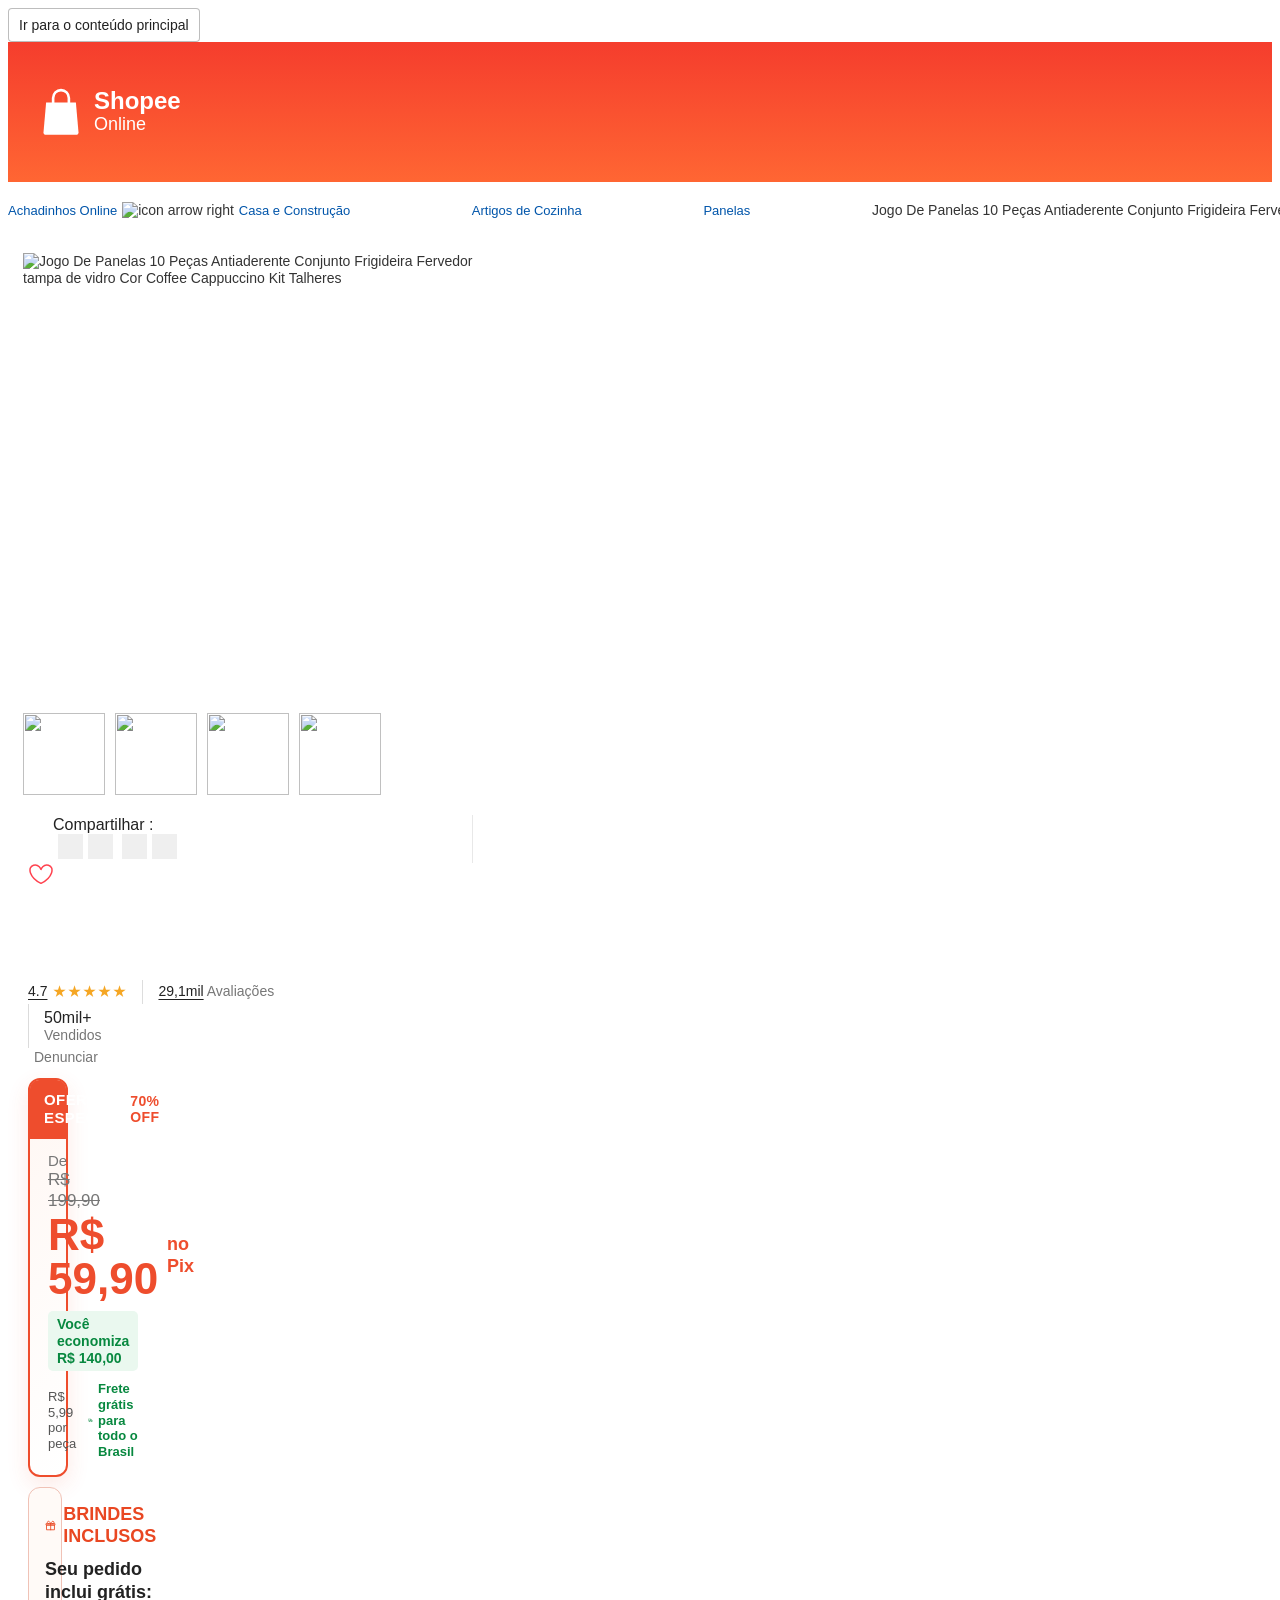
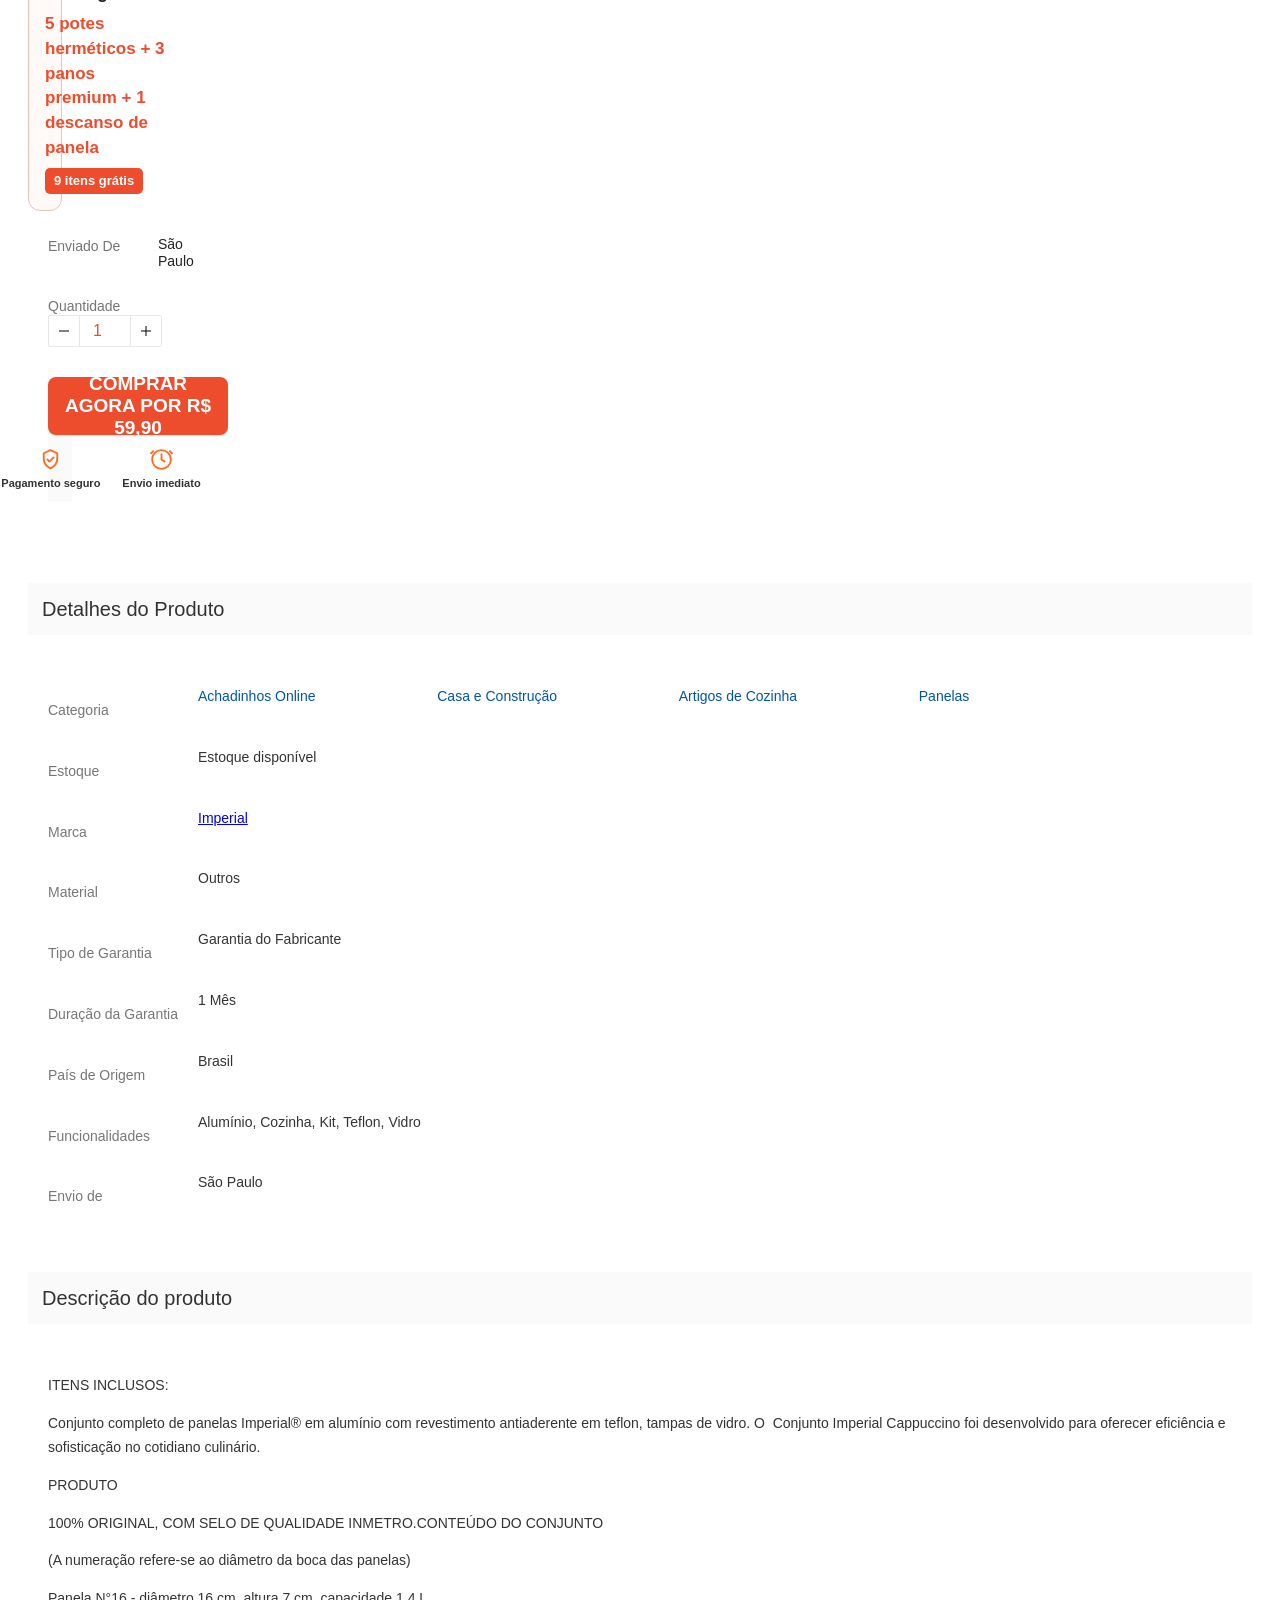
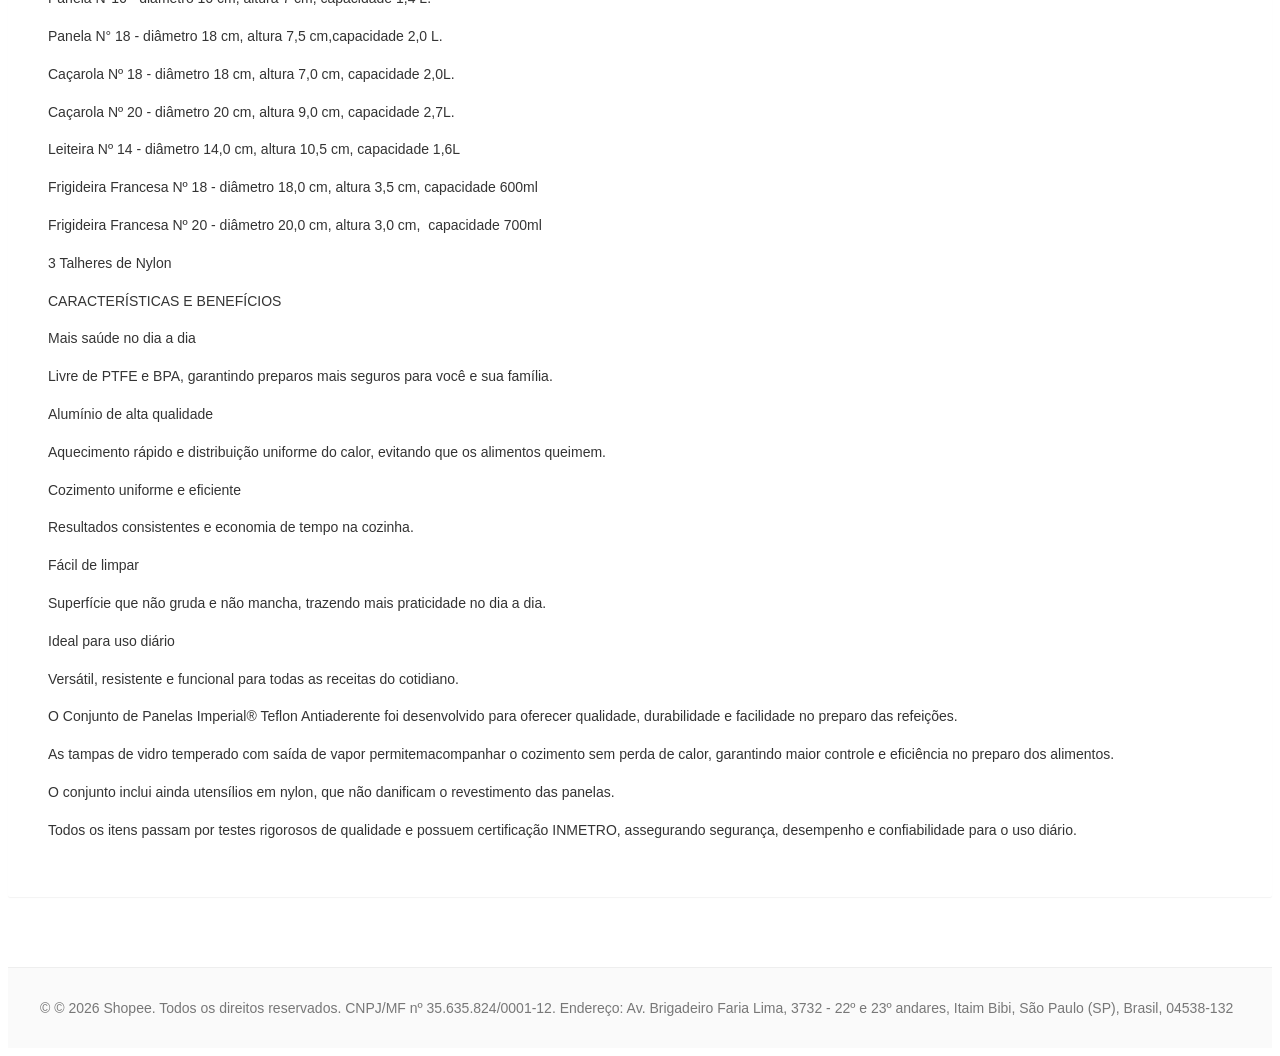
==== commit d499d346: "Melhora hierarquia da oferta mobile" ====
--- a/index.html
+++ b/index.html
@@ -13397,12 +13397,12 @@
                                                     <div class="price-before">De <del>R$ 199,90</del></div>
                                                     <div class="price-current"><strong>R$ 59,90</strong><small>no Pix</small></div>
                                                     <div class="price-saving">Voc&#234; economiza R$ 140,00</div>
+                                                    <div class="price-details"><span>R$ 5,99 por pe&#231;a</span><span class="price-shipping"><svg viewBox="0 0 24 24" aria-hidden="true"><path d="M3 7h11v9H3zM14 10h4l3 3v3h-7z"/><circle cx="7" cy="18" r="1.8"/><circle cx="18" cy="18" r="1.8"/></svg>Frete gr&#225;tis para todo o Brasil</span></div>
                                                 </div>
                                                 <section class="bonus-offer" aria-label="Brindes do kit de panelas">
-                                                    <div class="bonus-offer__copy"><span class="offer-kicker">&#127873; OFERTA ESPECIAL DE HOJE</span><strong>Na compra do kit de panelas, ganhe de brinde:</strong><p><b>5 potes herm&#233;ticos + 3 panos premium + 1 descanso de panela</b></p></div>
+                                                    <div class="bonus-offer__copy"><span class="offer-kicker"><svg viewBox="0 0 24 24" aria-hidden="true"><path d="M4 10h16v10H4zM3 7h18v3H3zM12 7v13M8.5 7C6 7 5 5.8 5 4.5S6 2 7.5 2C10 2 12 7 12 7M15.5 7C18 7 19 5.8 19 4.5S18 2 16.5 2C14 2 12 7 12 7"/></svg>BRINDES INCLUSOS</span><strong>Seu pedido inclui gr&#225;tis:</strong><p><b>5 potes herm&#233;ticos + 3 panos premium + 1 descanso de panela</b></p><span class="bonus-count">9 itens gr&#225;tis</span></div>
                                                     <img src="promo-images/brindes-kit-organizacao.png" alt="Cinco potes herm&#233;ticos, tr&#234;s panos de prato e um descanso de panela" loading="lazy">
                                                 </section>
-                                                <div class="free-shipping">&#128666; Frete gr&#225;tis para todo o Brasil</div>
                                                 <!--$-->
                                                 <!--/$-->
                                                 <div class="AyT2xV">
--- a/product.css
+++ b/product.css
@@ -1,12 +1,12 @@
-.saved-price{display:block;padding:16px 18px;background:linear-gradient(135deg,#fff7f3,#fff);margin-top:12px;border:2px solid #ee4d2d;border-radius:12px;box-shadow:0 8px 22px #ee4d2d1f}.price-offer-label{display:flex;align-items:center;justify-content:space-between;margin:-16px -18px 13px;padding:9px 14px;border-radius:9px 9px 0 0;background:#ee4d2d;color:#fff;font-size:15px;font-weight:800;letter-spacing:.4px}.price-offer-label span{padding:4px 8px;border-radius:5px;background:#fff;color:#ee4d2d;font-size:14px}.price-before{color:#777;font-size:15px}.saved-price del{color:#777;font-size:17px}.price-current{display:flex;align-items:baseline;gap:9px;margin-top:2px}.saved-price strong{font-size:44px;line-height:1;color:#ee4d2d;font-weight:800}.saved-price small{color:#ee4d2d;font-size:18px;font-weight:600}.price-saving{display:inline-block;margin-top:10px;padding:5px 9px;border-radius:5px;background:#eaf8ef;color:#07883f;font-size:14px;font-weight:700}.QODm2C,.SKqokd,.skeleton,#sll2-pdp-product-shop,.navbar__username{display:none!important}.Wi_1Rq{display:flex;flex-wrap:nowrap;overflow:auto}.qIctnQ{flex:0 0 20%;cursor:pointer}.qIctnQ:first-child,.Wi_1Rq>.t3PYzF{display:none}.e3bgiU{object-fit:contain;width:100%;height:100%}.saved-selected{outline:2px solid #ee4d2d}.navbar__link--account{visibility:hidden}
+.saved-price{display:block;padding:16px 18px;background:linear-gradient(135deg,#fff7f3,#fff);margin-top:12px;border:2px solid #ee4d2d;border-radius:12px;box-shadow:0 8px 22px #ee4d2d1f}.price-offer-label{display:flex;align-items:center;justify-content:space-between;margin:-16px -18px 13px;padding:9px 14px;border-radius:9px 9px 0 0;background:#ee4d2d;color:#fff;font-size:15px;font-weight:800;letter-spacing:.4px}.price-offer-label span{padding:4px 8px;border-radius:5px;background:#fff;color:#ee4d2d;font-size:14px}.price-before{color:#777;font-size:15px}.saved-price del{color:#777;font-size:17px}.price-current{display:flex;align-items:baseline;gap:9px;margin-top:2px}.saved-price strong{font-size:44px;line-height:1;color:#ee4d2d;font-weight:800}.saved-price small{color:#ee4d2d;font-size:18px;font-weight:600}.price-saving{display:inline-block;margin-top:10px;padding:5px 9px;border-radius:5px;background:#eaf8ef;color:#07883f;font-size:14px;font-weight:700}.price-details{display:flex;align-items:center;justify-content:space-between;gap:12px;margin-top:10px;color:#555;font-size:13px}.price-shipping{display:flex;align-items:center;gap:5px;color:#07883f;font-weight:700}.price-shipping svg{width:18px;height:18px;fill:none;stroke:currentColor;stroke-width:1.8;stroke-linecap:round;stroke-linejoin:round}.QODm2C,.SKqokd,.skeleton,#sll2-pdp-product-shop,.navbar__username{display:none!important}.Wi_1Rq{display:flex;flex-wrap:nowrap;overflow:auto}.qIctnQ{flex:0 0 20%;cursor:pointer}.qIctnQ:first-child,.Wi_1Rq>.t3PYzF{display:none}.e3bgiU{object-fit:contain;width:100%;height:100%}.saved-selected{outline:2px solid #ee4d2d}.navbar__link--account{visibility:hidden}
 @media(max-width:700px){html,body{min-width:0!important;width:100%!important;overflow-x:hidden}.container,.page-product,.page-product__content,.page-product__content--left{width:100%!important;min-width:0!important}.navbar-wrapper,.header-with-search__cart-wrapper,.header-with-search__search-section,.shopee-searchbar,.shopee-searchbar+div{display:none!important}.header-with-search{width:100%!important;min-width:0!important;height:72px;padding:12px 16px}.vr0998{flex-direction:column!important;margin:0!important;padding:12px!important}.C21rQm,.SQguX_,.xvTkTc{width:100%!important;min-width:0!important;padding:0!important;box-sizing:border-box}.SQguX_{margin-top:22px}.BvNoX2{width:100%!important}.auau1S{font-size:18px;line-height:1.4}.saved-price{gap:12px;flex-wrap:wrap}.saved-price strong{font-size:26px}.page-product__breadcrumb{white-space:normal!important;height:auto!important;padding:12px!important}.AyT2xV{padding:12px 0!important}.UmZuAo{width:100px!important;min-width:100px!important}.foiX0T{display:flex;gap:8px}.foiX0T>.btn{min-width:0!important;width:50%!important;padding:0 6px!important;font-size:13px!important;margin:0!important}.page-product__content--right{display:none!important}.product-detail{padding:12px!important}.hUt8dC{display:none!important}footer{overflow:hidden}.RNeUsI{padding:12px 0!important}.c0ztn1{flex-wrap:wrap}.Wo06o3{flex-wrap:wrap}.noPqBe{width:100px!important;min-width:100px!important}}
 .BvNoX2{aspect-ratio:1;width:100%;position:relative}.OMOWB7,.R32005,.VmNEQ6{width:100%!important;height:100%!important}.VmNEQ6{position:absolute;inset:0}.RNeUsI{padding:20px}.nWDzia{background:#fafafa;padding:14px;font-size:20px;font-weight:400}.c0ztn1{display:flex;gap:20px;margin:16px 0}.noPqBe{width:130px;flex-shrink:0;color:#777;font-size:14px;font-weight:400}.KI8_Hj{line-height:1.7}.product-detail{padding:20px}
-.bonus-offer{display:flex;align-items:center;gap:18px;margin:10px 0;padding:16px;border:2px solid #ff6b35;border-radius:12px;background:linear-gradient(135deg,#fffaf7,#fff)}.bonus-offer__copy{flex:1}.offer-kicker{display:block;margin-bottom:10px;color:#e94722;font-size:20px;font-weight:800}.bonus-offer__copy strong{display:block;color:#222;font-size:18px;line-height:1.3}.bonus-offer__copy p{margin:8px 0 0;color:#ee4d2d;font-size:17px;line-height:1.45}.bonus-offer img{display:block;width:230px;max-width:42%;border-radius:8px;object-fit:cover}.free-shipping{margin:12px 0;color:#079447;font-size:18px;font-weight:600}.offer-cta{width:100%!important;min-height:58px!important;border-radius:8px!important;font-size:19px!important;font-weight:700!important}.checkout-trust{display:flex;align-items:flex-start;justify-content:center;gap:22px;padding:12px;background:#fafafa;color:#333}.checkout-trust span{display:flex;align-items:center;flex-direction:column;gap:5px;text-align:center}.checkout-trust svg{width:25px;height:25px;fill:none;stroke:#ff6b22;stroke-width:1.8;stroke-linecap:round;stroke-linejoin:round;flex:none}.checkout-trust b{font-size:11px;line-height:1.15;font-weight:600;white-space:nowrap}.mobile-offer-heading,.mobile-gallery-count{display:none}
+.bonus-offer{display:flex;align-items:center;gap:18px;margin:10px 0;padding:16px;border:1px solid #f0c2b6;border-radius:12px;background:#fffaf7}.bonus-offer__copy{flex:1}.offer-kicker{display:flex;align-items:center;gap:7px;margin-bottom:10px;color:#e94722;font-size:18px;font-weight:800}.offer-kicker svg{width:20px;height:20px;fill:none;stroke:currentColor;stroke-width:1.8;stroke-linecap:round;stroke-linejoin:round}.bonus-offer__copy strong{display:block;color:#222;font-size:18px;line-height:1.3}.bonus-offer__copy p{margin:8px 0;color:#ee4d2d;font-size:17px;line-height:1.45}.bonus-count{display:inline-block;padding:5px 9px;border-radius:5px;background:#ee4d2d;color:#fff;font-size:13px;font-weight:700}.bonus-offer img{display:block;width:230px;max-width:42%;border-radius:8px;object-fit:cover}.offer-cta{width:100%!important;min-height:58px!important;border-radius:8px!important;font-size:19px!important;font-weight:700!important}.checkout-trust{display:flex;align-items:flex-start;justify-content:center;gap:22px;padding:12px;background:#fafafa;color:#333}.checkout-trust span{display:flex;align-items:center;flex-direction:column;gap:5px;text-align:center}.checkout-trust svg{width:25px;height:25px;fill:none;stroke:#ff6b22;stroke-width:1.8;stroke-linecap:round;stroke-linejoin:round;flex:none}.checkout-trust b{font-size:11px;line-height:1.15;font-weight:600;white-space:nowrap}.mobile-offer-heading,.mobile-gallery-count{display:none}
 .auau1S{color:#222!important}
 .product-rating-summary{display:flex;align-items:center;gap:5px;margin-right:16px;color:#777;font-size:14px;white-space:nowrap}.product-rating-score{color:#222;text-decoration:underline;text-underline-offset:3px}.product-rating-stars{color:#f5a623;font-size:14px;letter-spacing:1px}.product-rating-separator{height:24px;margin:0 10px;border-left:1px solid #ddd}.product-rating-reviews strong{color:#222;font-weight:400;text-decoration:underline;text-underline-offset:3px}
 @media(max-width:700px){body *{min-width:0!important;max-width:100%!important;box-sizing:border-box}.vr0998{width:100%!important}.auau1S{white-space:normal!important;overflow-wrap:anywhere}.page-product__breadcrumb{display:none!important}.foiX0T{width:100%!important}.m_GUHE,.gVkMYG,.xvTkTc{width:100%!important}.qIctnQ{flex-basis:25%}.C21rQm{flex:none!important}.c0ztn1{gap:8px}}
 @media(max-width:700px){.store-header>div{min-height:76px;padding:14px 16px}.SQguX_{margin-top:16px}.saved-price{padding:16px 12px}.foiX0T>.btn{min-height:48px;height:auto!important;white-space:normal;line-height:1.3}.shopee-input-quantity{display:flex;align-items:center}.shopee-input-quantity .noO9Zq{height:44px!important;min-width:44px!important}.shopee-input-quantity input{font-size:16px}.Wi_1Rq{scroll-snap-type:x mandatory;gap:4px}.qIctnQ{scroll-snap-align:start}.page-product__content{margin-top:12px}.nWDzia{font-size:18px}.c0ztn1{align-items:flex-start}.c0ztn1>div{min-width:0;overflow-wrap:anywhere}.KI8_Hj{overflow-wrap:anywhere}.store-footer{padding:24px 16px}}
 @media(max-width:700px){.kG0FxG{display:block!important;-webkit-line-clamp:unset!important;max-height:none!important;overflow:visible!important}.auau1S{display:inline!important;-webkit-line-clamp:unset!important;max-height:none!important;overflow:visible!important}.store-header>div{min-height:76px!important;padding:14px 16px!important}}
-@media(max-width:700px){.mobile-offer-heading{display:block;padding:2px 0 12px}.mobile-offer-heading h1{margin:8px 0;font-size:22px;line-height:1.25;color:#222}.mobile-recommended{display:inline-block;padding:4px 8px;border-radius:5px;background:#ee4d2d;color:#fff;font-size:13px}.mobile-rating{display:flex;align-items:center;gap:9px;font-size:14px;color:#555}.mobile-rating strong{color:#f5a623;letter-spacing:1px}.SQguX_ .kG0FxG,.SQguX_>.xvTkTc>.uLEz5u{display:none!important}.bonus-offer{align-items:stretch;flex-direction:column;padding:14px}.offer-kicker{font-size:18px}.bonus-offer__copy strong{font-size:17px}.bonus-offer__copy p{font-size:15px}.bonus-offer img{width:100%;max-width:100%;aspect-ratio:16/10;object-fit:cover}.saved-price{padding:14px 0 4px}.saved-price strong{font-size:40px}.saved-price small{font-size:19px}.free-shipping{font-size:17px}.foiX0T>.offer-cta{width:100%!important;font-size:17px!important}.secure-payment{font-size:14px}}
+@media(max-width:700px){.mobile-offer-heading{display:block;padding:2px 0 12px}.mobile-offer-heading h1{margin:8px 0;font-size:22px;line-height:1.25;color:#222}.mobile-recommended{display:inline-block;padding:4px 8px;border-radius:5px;background:#ee4d2d;color:#fff;font-size:13px}.mobile-rating{display:flex;align-items:center;gap:9px;font-size:14px;color:#555}.mobile-rating strong{color:#f5a623;letter-spacing:1px}.SQguX_ .kG0FxG,.SQguX_>.xvTkTc>.uLEz5u{display:none!important}.bonus-offer{align-items:stretch;flex-direction:column;padding:14px}.offer-kicker{font-size:17px}.bonus-offer__copy strong{font-size:16px}.bonus-offer__copy p{font-size:15px}.bonus-offer img{width:100%;max-width:100%;height:165px;aspect-ratio:auto;object-fit:cover}.saved-price{padding:14px 0 4px}.saved-price strong{font-size:40px}.saved-price small{font-size:19px}.foiX0T>.offer-cta{width:100%!important;font-size:17px!important}}
 @media(max-width:700px){.uLEz5u{flex-wrap:wrap}.product-rating-summary{width:100%;margin:0 0 10px;font-size:14px}.product-rating-stars{font-size:13px}.product-rating-separator{margin:0 8px}}
-@media(max-width:700px){body{padding-bottom:122px!important}.C21rQm{position:relative}.BvNoX2{width:min(100%,330px)!important;margin:0 auto}.Wi_1Rq{padding:0 4px;gap:6px}.qIctnQ{flex-basis:23%;max-width:23%!important}.C21rQm>.flex.justify-center.items-center{display:none!important}.mobile-gallery-count{display:block;position:absolute;right:10px;bottom:10px;z-index:2;padding:4px 8px;border-radius:12px;background:#0009;color:#fff;font-size:12px}.SQguX_{margin-top:10px!important}.q_jxOI{display:none!important}.saved-price{margin-top:8px!important;padding:14px!important}.price-offer-label{margin:-14px -14px 12px;padding:8px 12px}.saved-price strong{font-size:38px}.saved-price small{font-size:16px}.saved-price::after{content:'R$ 5,99 por peça';display:block;width:100%;margin-top:8px;color:#666;font-size:13px;font-weight:500}.m_GUHE{position:fixed!important;left:0;right:0;bottom:0;z-index:1000;width:100%!important;margin:0!important;padding:7px 8px calc(6px + env(safe-area-inset-bottom))!important;background:#fff;box-shadow:0 -3px 14px #0000001f}.gVkMYG,.high-button-section,.high-end-button-group{width:100%!important;margin:0!important}.checkout-trust{display:grid;grid-template-columns:repeat(3,1fr);gap:0;margin-top:6px;padding:6px 2px 2px;background:#fafafa}.checkout-trust span{gap:3px}.checkout-trust svg{width:21px;height:21px}.checkout-trust b{font-size:9px;line-height:1.1}.foiX0T>.offer-cta{min-height:48px!important}}
+@media(max-width:700px){body{padding-bottom:122px!important}.C21rQm{position:relative}.BvNoX2{width:min(100%,330px)!important;margin:0 auto}.Wi_1Rq{padding:0 4px;gap:6px}.qIctnQ{flex-basis:23%;max-width:23%!important}.C21rQm>.flex.justify-center.items-center{display:none!important}.mobile-gallery-count{display:block;position:absolute;right:10px;bottom:10px;z-index:2;padding:4px 8px;border-radius:12px;background:#0009;color:#fff;font-size:12px}.SQguX_{margin-top:10px!important}.q_jxOI{display:none!important}.saved-price{margin-top:8px!important;padding:14px!important}.price-offer-label{margin:-14px -14px 12px;padding:8px 12px}.saved-price strong{font-size:38px}.saved-price small{font-size:16px}.price-details{align-items:flex-start;flex-direction:column;gap:7px}.price-shipping svg{width:16px;height:16px}.m_GUHE{position:fixed!important;left:0;right:0;bottom:0;z-index:1000;width:100%!important;margin:0!important;padding:7px 8px calc(6px + env(safe-area-inset-bottom))!important;background:#fff;box-shadow:0 -3px 14px #0000001f}.gVkMYG,.high-button-section,.high-end-button-group{width:100%!important;margin:0!important}.checkout-trust{display:grid;grid-template-columns:repeat(3,1fr);gap:0;margin-top:6px;padding:6px 2px 2px;background:#fafafa}.checkout-trust span{gap:3px}.checkout-trust svg{width:21px;height:21px}.checkout-trust b{font-size:9px;line-height:1.1}.foiX0T>.offer-cta{min-height:48px!important}}
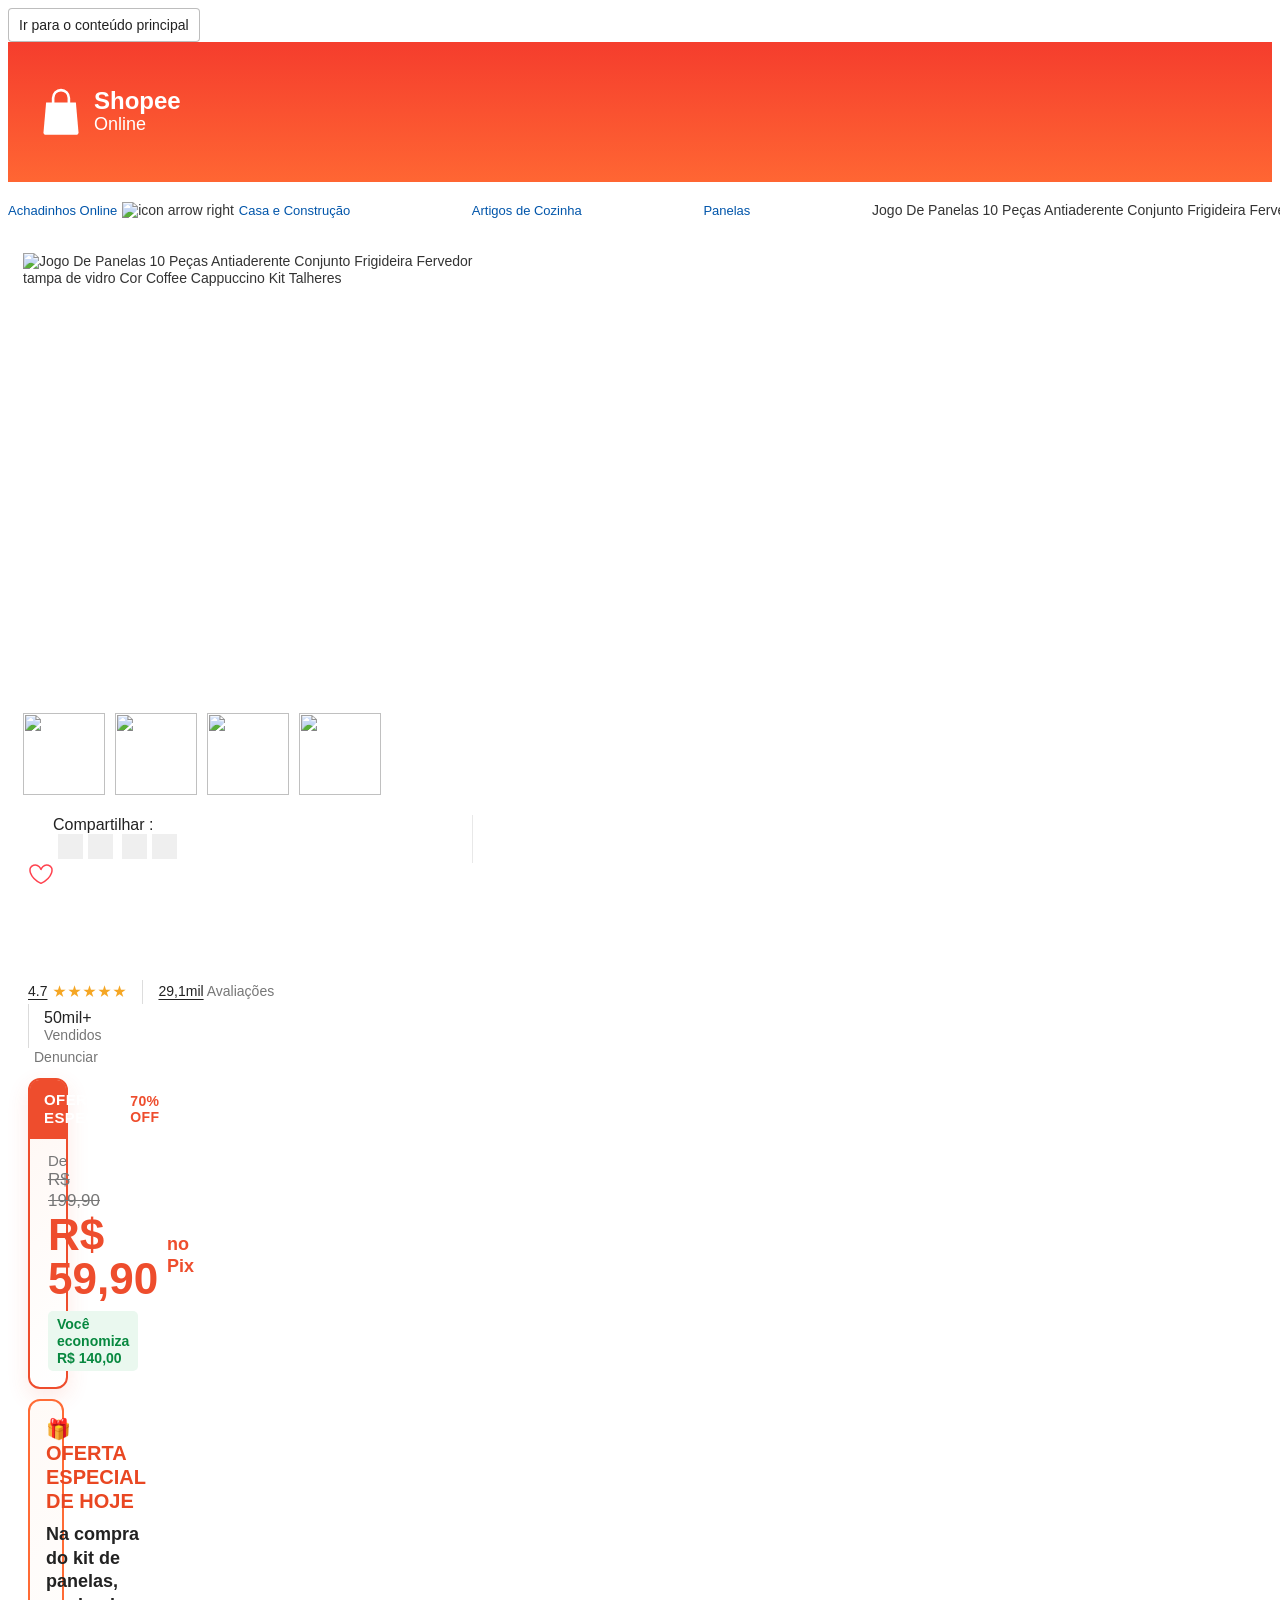
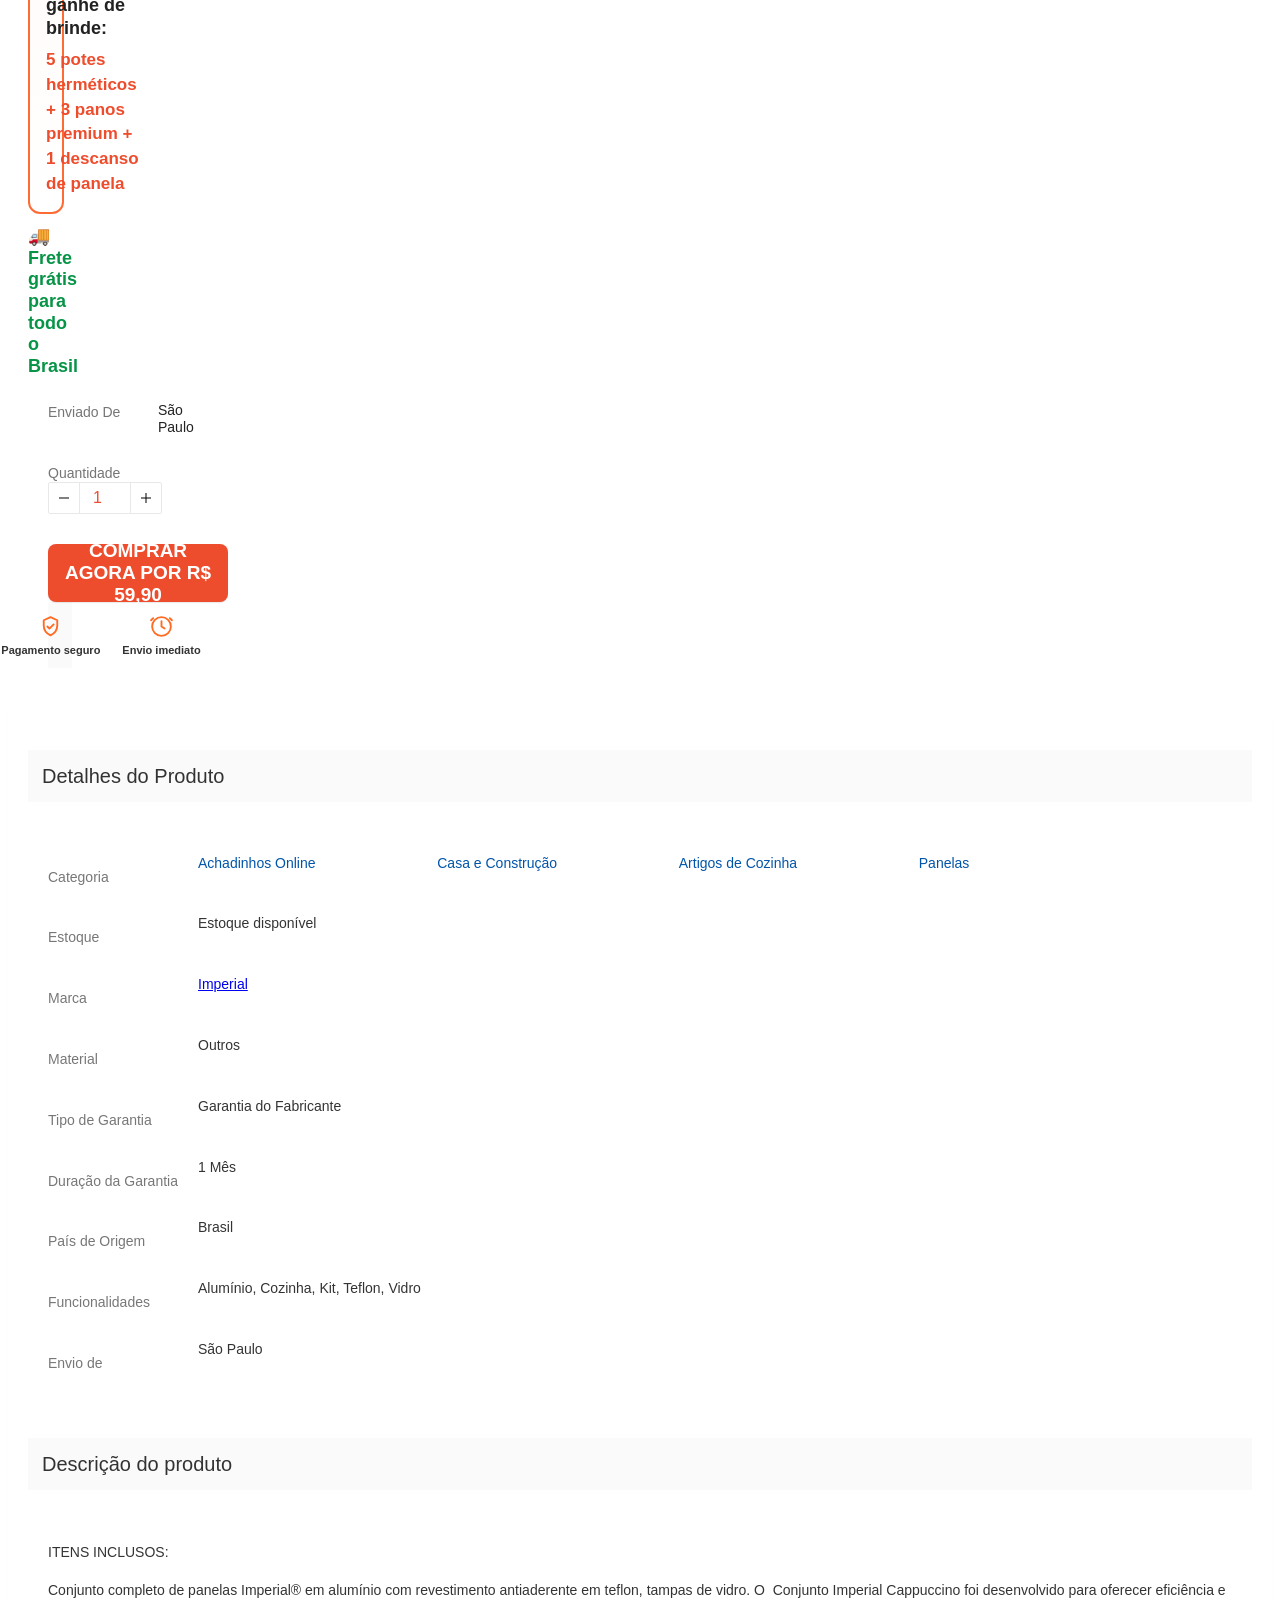
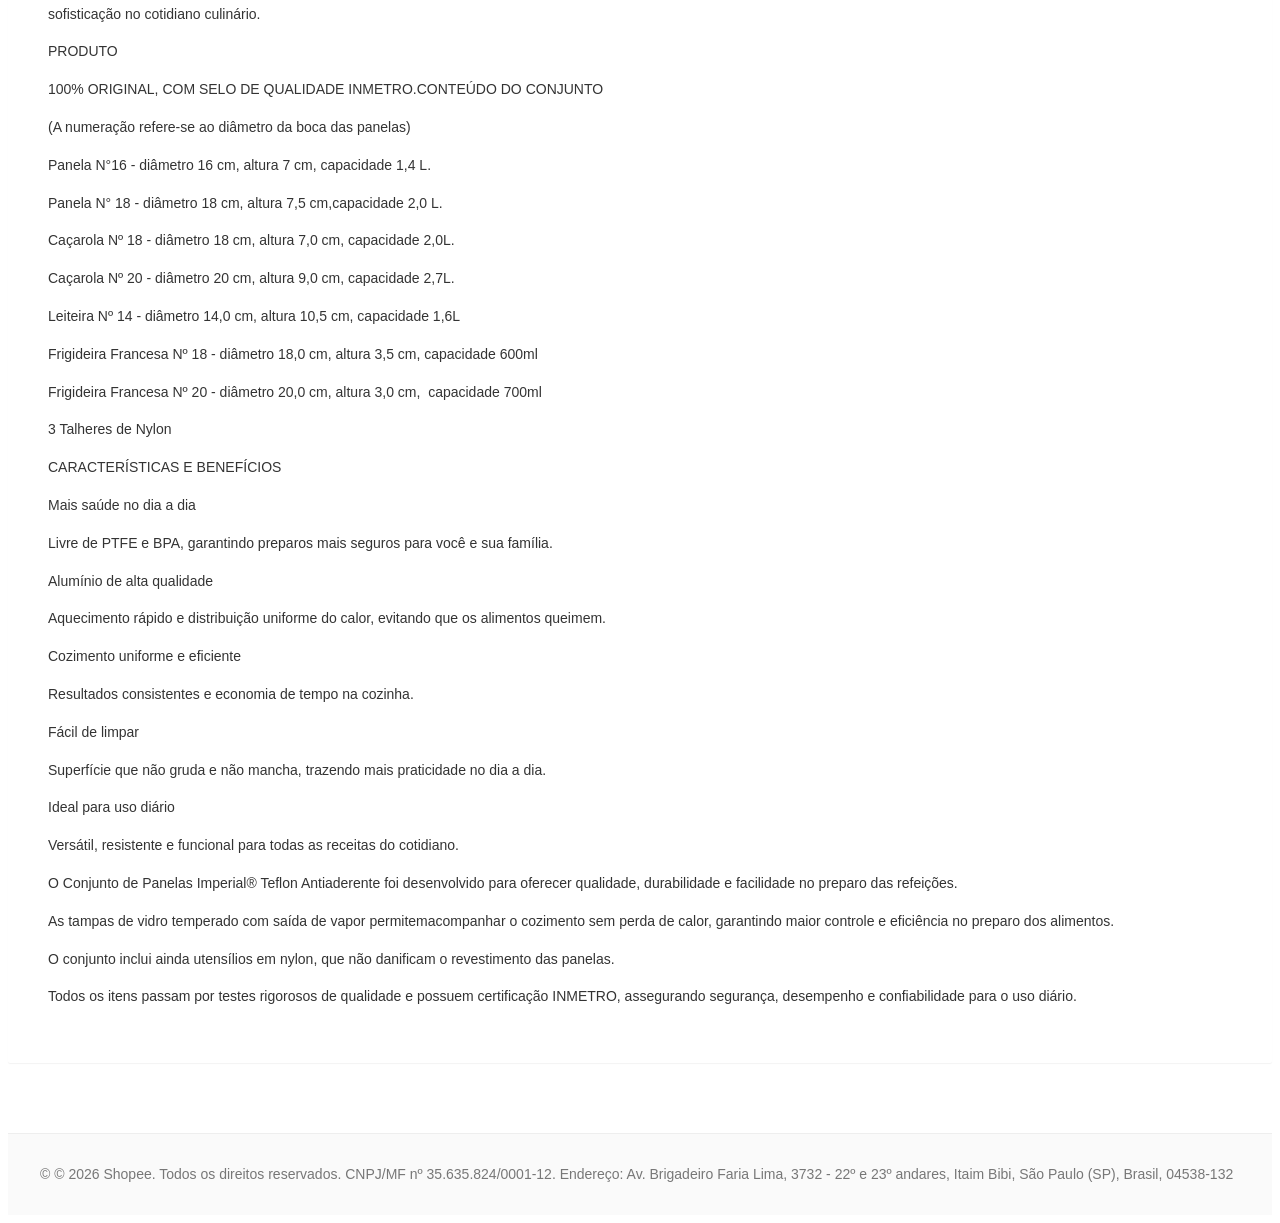
==== commit 3f8b9291: "Revert "Melhora hierarquia da oferta mobile" This reverts commit d499d3465780fa08a45e4f57fb98955209b" ====
--- a/index.html
+++ b/index.html
@@ -13397,12 +13397,12 @@
                                                     <div class="price-before">De <del>R$ 199,90</del></div>
                                                     <div class="price-current"><strong>R$ 59,90</strong><small>no Pix</small></div>
                                                     <div class="price-saving">Voc&#234; economiza R$ 140,00</div>
-                                                    <div class="price-details"><span>R$ 5,99 por pe&#231;a</span><span class="price-shipping"><svg viewBox="0 0 24 24" aria-hidden="true"><path d="M3 7h11v9H3zM14 10h4l3 3v3h-7z"/><circle cx="7" cy="18" r="1.8"/><circle cx="18" cy="18" r="1.8"/></svg>Frete gr&#225;tis para todo o Brasil</span></div>
                                                 </div>
                                                 <section class="bonus-offer" aria-label="Brindes do kit de panelas">
-                                                    <div class="bonus-offer__copy"><span class="offer-kicker"><svg viewBox="0 0 24 24" aria-hidden="true"><path d="M4 10h16v10H4zM3 7h18v3H3zM12 7v13M8.5 7C6 7 5 5.8 5 4.5S6 2 7.5 2C10 2 12 7 12 7M15.5 7C18 7 19 5.8 19 4.5S18 2 16.5 2C14 2 12 7 12 7"/></svg>BRINDES INCLUSOS</span><strong>Seu pedido inclui gr&#225;tis:</strong><p><b>5 potes herm&#233;ticos + 3 panos premium + 1 descanso de panela</b></p><span class="bonus-count">9 itens gr&#225;tis</span></div>
+                                                    <div class="bonus-offer__copy"><span class="offer-kicker">&#127873; OFERTA ESPECIAL DE HOJE</span><strong>Na compra do kit de panelas, ganhe de brinde:</strong><p><b>5 potes herm&#233;ticos + 3 panos premium + 1 descanso de panela</b></p></div>
                                                     <img src="promo-images/brindes-kit-organizacao.png" alt="Cinco potes herm&#233;ticos, tr&#234;s panos de prato e um descanso de panela" loading="lazy">
                                                 </section>
+                                                <div class="free-shipping">&#128666; Frete gr&#225;tis para todo o Brasil</div>
                                                 <!--$-->
                                                 <!--/$-->
                                                 <div class="AyT2xV">
--- a/product.css
+++ b/product.css
@@ -1,12 +1,12 @@
-.saved-price{display:block;padding:16px 18px;background:linear-gradient(135deg,#fff7f3,#fff);margin-top:12px;border:2px solid #ee4d2d;border-radius:12px;box-shadow:0 8px 22px #ee4d2d1f}.price-offer-label{display:flex;align-items:center;justify-content:space-between;margin:-16px -18px 13px;padding:9px 14px;border-radius:9px 9px 0 0;background:#ee4d2d;color:#fff;font-size:15px;font-weight:800;letter-spacing:.4px}.price-offer-label span{padding:4px 8px;border-radius:5px;background:#fff;color:#ee4d2d;font-size:14px}.price-before{color:#777;font-size:15px}.saved-price del{color:#777;font-size:17px}.price-current{display:flex;align-items:baseline;gap:9px;margin-top:2px}.saved-price strong{font-size:44px;line-height:1;color:#ee4d2d;font-weight:800}.saved-price small{color:#ee4d2d;font-size:18px;font-weight:600}.price-saving{display:inline-block;margin-top:10px;padding:5px 9px;border-radius:5px;background:#eaf8ef;color:#07883f;font-size:14px;font-weight:700}.price-details{display:flex;align-items:center;justify-content:space-between;gap:12px;margin-top:10px;color:#555;font-size:13px}.price-shipping{display:flex;align-items:center;gap:5px;color:#07883f;font-weight:700}.price-shipping svg{width:18px;height:18px;fill:none;stroke:currentColor;stroke-width:1.8;stroke-linecap:round;stroke-linejoin:round}.QODm2C,.SKqokd,.skeleton,#sll2-pdp-product-shop,.navbar__username{display:none!important}.Wi_1Rq{display:flex;flex-wrap:nowrap;overflow:auto}.qIctnQ{flex:0 0 20%;cursor:pointer}.qIctnQ:first-child,.Wi_1Rq>.t3PYzF{display:none}.e3bgiU{object-fit:contain;width:100%;height:100%}.saved-selected{outline:2px solid #ee4d2d}.navbar__link--account{visibility:hidden}
+.saved-price{display:block;padding:16px 18px;background:linear-gradient(135deg,#fff7f3,#fff);margin-top:12px;border:2px solid #ee4d2d;border-radius:12px;box-shadow:0 8px 22px #ee4d2d1f}.price-offer-label{display:flex;align-items:center;justify-content:space-between;margin:-16px -18px 13px;padding:9px 14px;border-radius:9px 9px 0 0;background:#ee4d2d;color:#fff;font-size:15px;font-weight:800;letter-spacing:.4px}.price-offer-label span{padding:4px 8px;border-radius:5px;background:#fff;color:#ee4d2d;font-size:14px}.price-before{color:#777;font-size:15px}.saved-price del{color:#777;font-size:17px}.price-current{display:flex;align-items:baseline;gap:9px;margin-top:2px}.saved-price strong{font-size:44px;line-height:1;color:#ee4d2d;font-weight:800}.saved-price small{color:#ee4d2d;font-size:18px;font-weight:600}.price-saving{display:inline-block;margin-top:10px;padding:5px 9px;border-radius:5px;background:#eaf8ef;color:#07883f;font-size:14px;font-weight:700}.QODm2C,.SKqokd,.skeleton,#sll2-pdp-product-shop,.navbar__username{display:none!important}.Wi_1Rq{display:flex;flex-wrap:nowrap;overflow:auto}.qIctnQ{flex:0 0 20%;cursor:pointer}.qIctnQ:first-child,.Wi_1Rq>.t3PYzF{display:none}.e3bgiU{object-fit:contain;width:100%;height:100%}.saved-selected{outline:2px solid #ee4d2d}.navbar__link--account{visibility:hidden}
 @media(max-width:700px){html,body{min-width:0!important;width:100%!important;overflow-x:hidden}.container,.page-product,.page-product__content,.page-product__content--left{width:100%!important;min-width:0!important}.navbar-wrapper,.header-with-search__cart-wrapper,.header-with-search__search-section,.shopee-searchbar,.shopee-searchbar+div{display:none!important}.header-with-search{width:100%!important;min-width:0!important;height:72px;padding:12px 16px}.vr0998{flex-direction:column!important;margin:0!important;padding:12px!important}.C21rQm,.SQguX_,.xvTkTc{width:100%!important;min-width:0!important;padding:0!important;box-sizing:border-box}.SQguX_{margin-top:22px}.BvNoX2{width:100%!important}.auau1S{font-size:18px;line-height:1.4}.saved-price{gap:12px;flex-wrap:wrap}.saved-price strong{font-size:26px}.page-product__breadcrumb{white-space:normal!important;height:auto!important;padding:12px!important}.AyT2xV{padding:12px 0!important}.UmZuAo{width:100px!important;min-width:100px!important}.foiX0T{display:flex;gap:8px}.foiX0T>.btn{min-width:0!important;width:50%!important;padding:0 6px!important;font-size:13px!important;margin:0!important}.page-product__content--right{display:none!important}.product-detail{padding:12px!important}.hUt8dC{display:none!important}footer{overflow:hidden}.RNeUsI{padding:12px 0!important}.c0ztn1{flex-wrap:wrap}.Wo06o3{flex-wrap:wrap}.noPqBe{width:100px!important;min-width:100px!important}}
 .BvNoX2{aspect-ratio:1;width:100%;position:relative}.OMOWB7,.R32005,.VmNEQ6{width:100%!important;height:100%!important}.VmNEQ6{position:absolute;inset:0}.RNeUsI{padding:20px}.nWDzia{background:#fafafa;padding:14px;font-size:20px;font-weight:400}.c0ztn1{display:flex;gap:20px;margin:16px 0}.noPqBe{width:130px;flex-shrink:0;color:#777;font-size:14px;font-weight:400}.KI8_Hj{line-height:1.7}.product-detail{padding:20px}
-.bonus-offer{display:flex;align-items:center;gap:18px;margin:10px 0;padding:16px;border:1px solid #f0c2b6;border-radius:12px;background:#fffaf7}.bonus-offer__copy{flex:1}.offer-kicker{display:flex;align-items:center;gap:7px;margin-bottom:10px;color:#e94722;font-size:18px;font-weight:800}.offer-kicker svg{width:20px;height:20px;fill:none;stroke:currentColor;stroke-width:1.8;stroke-linecap:round;stroke-linejoin:round}.bonus-offer__copy strong{display:block;color:#222;font-size:18px;line-height:1.3}.bonus-offer__copy p{margin:8px 0;color:#ee4d2d;font-size:17px;line-height:1.45}.bonus-count{display:inline-block;padding:5px 9px;border-radius:5px;background:#ee4d2d;color:#fff;font-size:13px;font-weight:700}.bonus-offer img{display:block;width:230px;max-width:42%;border-radius:8px;object-fit:cover}.offer-cta{width:100%!important;min-height:58px!important;border-radius:8px!important;font-size:19px!important;font-weight:700!important}.checkout-trust{display:flex;align-items:flex-start;justify-content:center;gap:22px;padding:12px;background:#fafafa;color:#333}.checkout-trust span{display:flex;align-items:center;flex-direction:column;gap:5px;text-align:center}.checkout-trust svg{width:25px;height:25px;fill:none;stroke:#ff6b22;stroke-width:1.8;stroke-linecap:round;stroke-linejoin:round;flex:none}.checkout-trust b{font-size:11px;line-height:1.15;font-weight:600;white-space:nowrap}.mobile-offer-heading,.mobile-gallery-count{display:none}
+.bonus-offer{display:flex;align-items:center;gap:18px;margin:10px 0;padding:16px;border:2px solid #ff6b35;border-radius:12px;background:linear-gradient(135deg,#fffaf7,#fff)}.bonus-offer__copy{flex:1}.offer-kicker{display:block;margin-bottom:10px;color:#e94722;font-size:20px;font-weight:800}.bonus-offer__copy strong{display:block;color:#222;font-size:18px;line-height:1.3}.bonus-offer__copy p{margin:8px 0 0;color:#ee4d2d;font-size:17px;line-height:1.45}.bonus-offer img{display:block;width:230px;max-width:42%;border-radius:8px;object-fit:cover}.free-shipping{margin:12px 0;color:#079447;font-size:18px;font-weight:600}.offer-cta{width:100%!important;min-height:58px!important;border-radius:8px!important;font-size:19px!important;font-weight:700!important}.checkout-trust{display:flex;align-items:flex-start;justify-content:center;gap:22px;padding:12px;background:#fafafa;color:#333}.checkout-trust span{display:flex;align-items:center;flex-direction:column;gap:5px;text-align:center}.checkout-trust svg{width:25px;height:25px;fill:none;stroke:#ff6b22;stroke-width:1.8;stroke-linecap:round;stroke-linejoin:round;flex:none}.checkout-trust b{font-size:11px;line-height:1.15;font-weight:600;white-space:nowrap}.mobile-offer-heading,.mobile-gallery-count{display:none}
 .auau1S{color:#222!important}
 .product-rating-summary{display:flex;align-items:center;gap:5px;margin-right:16px;color:#777;font-size:14px;white-space:nowrap}.product-rating-score{color:#222;text-decoration:underline;text-underline-offset:3px}.product-rating-stars{color:#f5a623;font-size:14px;letter-spacing:1px}.product-rating-separator{height:24px;margin:0 10px;border-left:1px solid #ddd}.product-rating-reviews strong{color:#222;font-weight:400;text-decoration:underline;text-underline-offset:3px}
 @media(max-width:700px){body *{min-width:0!important;max-width:100%!important;box-sizing:border-box}.vr0998{width:100%!important}.auau1S{white-space:normal!important;overflow-wrap:anywhere}.page-product__breadcrumb{display:none!important}.foiX0T{width:100%!important}.m_GUHE,.gVkMYG,.xvTkTc{width:100%!important}.qIctnQ{flex-basis:25%}.C21rQm{flex:none!important}.c0ztn1{gap:8px}}
 @media(max-width:700px){.store-header>div{min-height:76px;padding:14px 16px}.SQguX_{margin-top:16px}.saved-price{padding:16px 12px}.foiX0T>.btn{min-height:48px;height:auto!important;white-space:normal;line-height:1.3}.shopee-input-quantity{display:flex;align-items:center}.shopee-input-quantity .noO9Zq{height:44px!important;min-width:44px!important}.shopee-input-quantity input{font-size:16px}.Wi_1Rq{scroll-snap-type:x mandatory;gap:4px}.qIctnQ{scroll-snap-align:start}.page-product__content{margin-top:12px}.nWDzia{font-size:18px}.c0ztn1{align-items:flex-start}.c0ztn1>div{min-width:0;overflow-wrap:anywhere}.KI8_Hj{overflow-wrap:anywhere}.store-footer{padding:24px 16px}}
 @media(max-width:700px){.kG0FxG{display:block!important;-webkit-line-clamp:unset!important;max-height:none!important;overflow:visible!important}.auau1S{display:inline!important;-webkit-line-clamp:unset!important;max-height:none!important;overflow:visible!important}.store-header>div{min-height:76px!important;padding:14px 16px!important}}
-@media(max-width:700px){.mobile-offer-heading{display:block;padding:2px 0 12px}.mobile-offer-heading h1{margin:8px 0;font-size:22px;line-height:1.25;color:#222}.mobile-recommended{display:inline-block;padding:4px 8px;border-radius:5px;background:#ee4d2d;color:#fff;font-size:13px}.mobile-rating{display:flex;align-items:center;gap:9px;font-size:14px;color:#555}.mobile-rating strong{color:#f5a623;letter-spacing:1px}.SQguX_ .kG0FxG,.SQguX_>.xvTkTc>.uLEz5u{display:none!important}.bonus-offer{align-items:stretch;flex-direction:column;padding:14px}.offer-kicker{font-size:17px}.bonus-offer__copy strong{font-size:16px}.bonus-offer__copy p{font-size:15px}.bonus-offer img{width:100%;max-width:100%;height:165px;aspect-ratio:auto;object-fit:cover}.saved-price{padding:14px 0 4px}.saved-price strong{font-size:40px}.saved-price small{font-size:19px}.foiX0T>.offer-cta{width:100%!important;font-size:17px!important}}
+@media(max-width:700px){.mobile-offer-heading{display:block;padding:2px 0 12px}.mobile-offer-heading h1{margin:8px 0;font-size:22px;line-height:1.25;color:#222}.mobile-recommended{display:inline-block;padding:4px 8px;border-radius:5px;background:#ee4d2d;color:#fff;font-size:13px}.mobile-rating{display:flex;align-items:center;gap:9px;font-size:14px;color:#555}.mobile-rating strong{color:#f5a623;letter-spacing:1px}.SQguX_ .kG0FxG,.SQguX_>.xvTkTc>.uLEz5u{display:none!important}.bonus-offer{align-items:stretch;flex-direction:column;padding:14px}.offer-kicker{font-size:18px}.bonus-offer__copy strong{font-size:17px}.bonus-offer__copy p{font-size:15px}.bonus-offer img{width:100%;max-width:100%;aspect-ratio:16/10;object-fit:cover}.saved-price{padding:14px 0 4px}.saved-price strong{font-size:40px}.saved-price small{font-size:19px}.free-shipping{font-size:17px}.foiX0T>.offer-cta{width:100%!important;font-size:17px!important}.secure-payment{font-size:14px}}
 @media(max-width:700px){.uLEz5u{flex-wrap:wrap}.product-rating-summary{width:100%;margin:0 0 10px;font-size:14px}.product-rating-stars{font-size:13px}.product-rating-separator{margin:0 8px}}
-@media(max-width:700px){body{padding-bottom:122px!important}.C21rQm{position:relative}.BvNoX2{width:min(100%,330px)!important;margin:0 auto}.Wi_1Rq{padding:0 4px;gap:6px}.qIctnQ{flex-basis:23%;max-width:23%!important}.C21rQm>.flex.justify-center.items-center{display:none!important}.mobile-gallery-count{display:block;position:absolute;right:10px;bottom:10px;z-index:2;padding:4px 8px;border-radius:12px;background:#0009;color:#fff;font-size:12px}.SQguX_{margin-top:10px!important}.q_jxOI{display:none!important}.saved-price{margin-top:8px!important;padding:14px!important}.price-offer-label{margin:-14px -14px 12px;padding:8px 12px}.saved-price strong{font-size:38px}.saved-price small{font-size:16px}.price-details{align-items:flex-start;flex-direction:column;gap:7px}.price-shipping svg{width:16px;height:16px}.m_GUHE{position:fixed!important;left:0;right:0;bottom:0;z-index:1000;width:100%!important;margin:0!important;padding:7px 8px calc(6px + env(safe-area-inset-bottom))!important;background:#fff;box-shadow:0 -3px 14px #0000001f}.gVkMYG,.high-button-section,.high-end-button-group{width:100%!important;margin:0!important}.checkout-trust{display:grid;grid-template-columns:repeat(3,1fr);gap:0;margin-top:6px;padding:6px 2px 2px;background:#fafafa}.checkout-trust span{gap:3px}.checkout-trust svg{width:21px;height:21px}.checkout-trust b{font-size:9px;line-height:1.1}.foiX0T>.offer-cta{min-height:48px!important}}
+@media(max-width:700px){body{padding-bottom:122px!important}.C21rQm{position:relative}.BvNoX2{width:min(100%,330px)!important;margin:0 auto}.Wi_1Rq{padding:0 4px;gap:6px}.qIctnQ{flex-basis:23%;max-width:23%!important}.C21rQm>.flex.justify-center.items-center{display:none!important}.mobile-gallery-count{display:block;position:absolute;right:10px;bottom:10px;z-index:2;padding:4px 8px;border-radius:12px;background:#0009;color:#fff;font-size:12px}.SQguX_{margin-top:10px!important}.q_jxOI{display:none!important}.saved-price{margin-top:8px!important;padding:14px!important}.price-offer-label{margin:-14px -14px 12px;padding:8px 12px}.saved-price strong{font-size:38px}.saved-price small{font-size:16px}.saved-price::after{content:'R$ 5,99 por peça';display:block;width:100%;margin-top:8px;color:#666;font-size:13px;font-weight:500}.m_GUHE{position:fixed!important;left:0;right:0;bottom:0;z-index:1000;width:100%!important;margin:0!important;padding:7px 8px calc(6px + env(safe-area-inset-bottom))!important;background:#fff;box-shadow:0 -3px 14px #0000001f}.gVkMYG,.high-button-section,.high-end-button-group{width:100%!important;margin:0!important}.checkout-trust{display:grid;grid-template-columns:repeat(3,1fr);gap:0;margin-top:6px;padding:6px 2px 2px;background:#fafafa}.checkout-trust span{gap:3px}.checkout-trust svg{width:21px;height:21px}.checkout-trust b{font-size:9px;line-height:1.1}.foiX0T>.offer-cta{min-height:48px!important}}
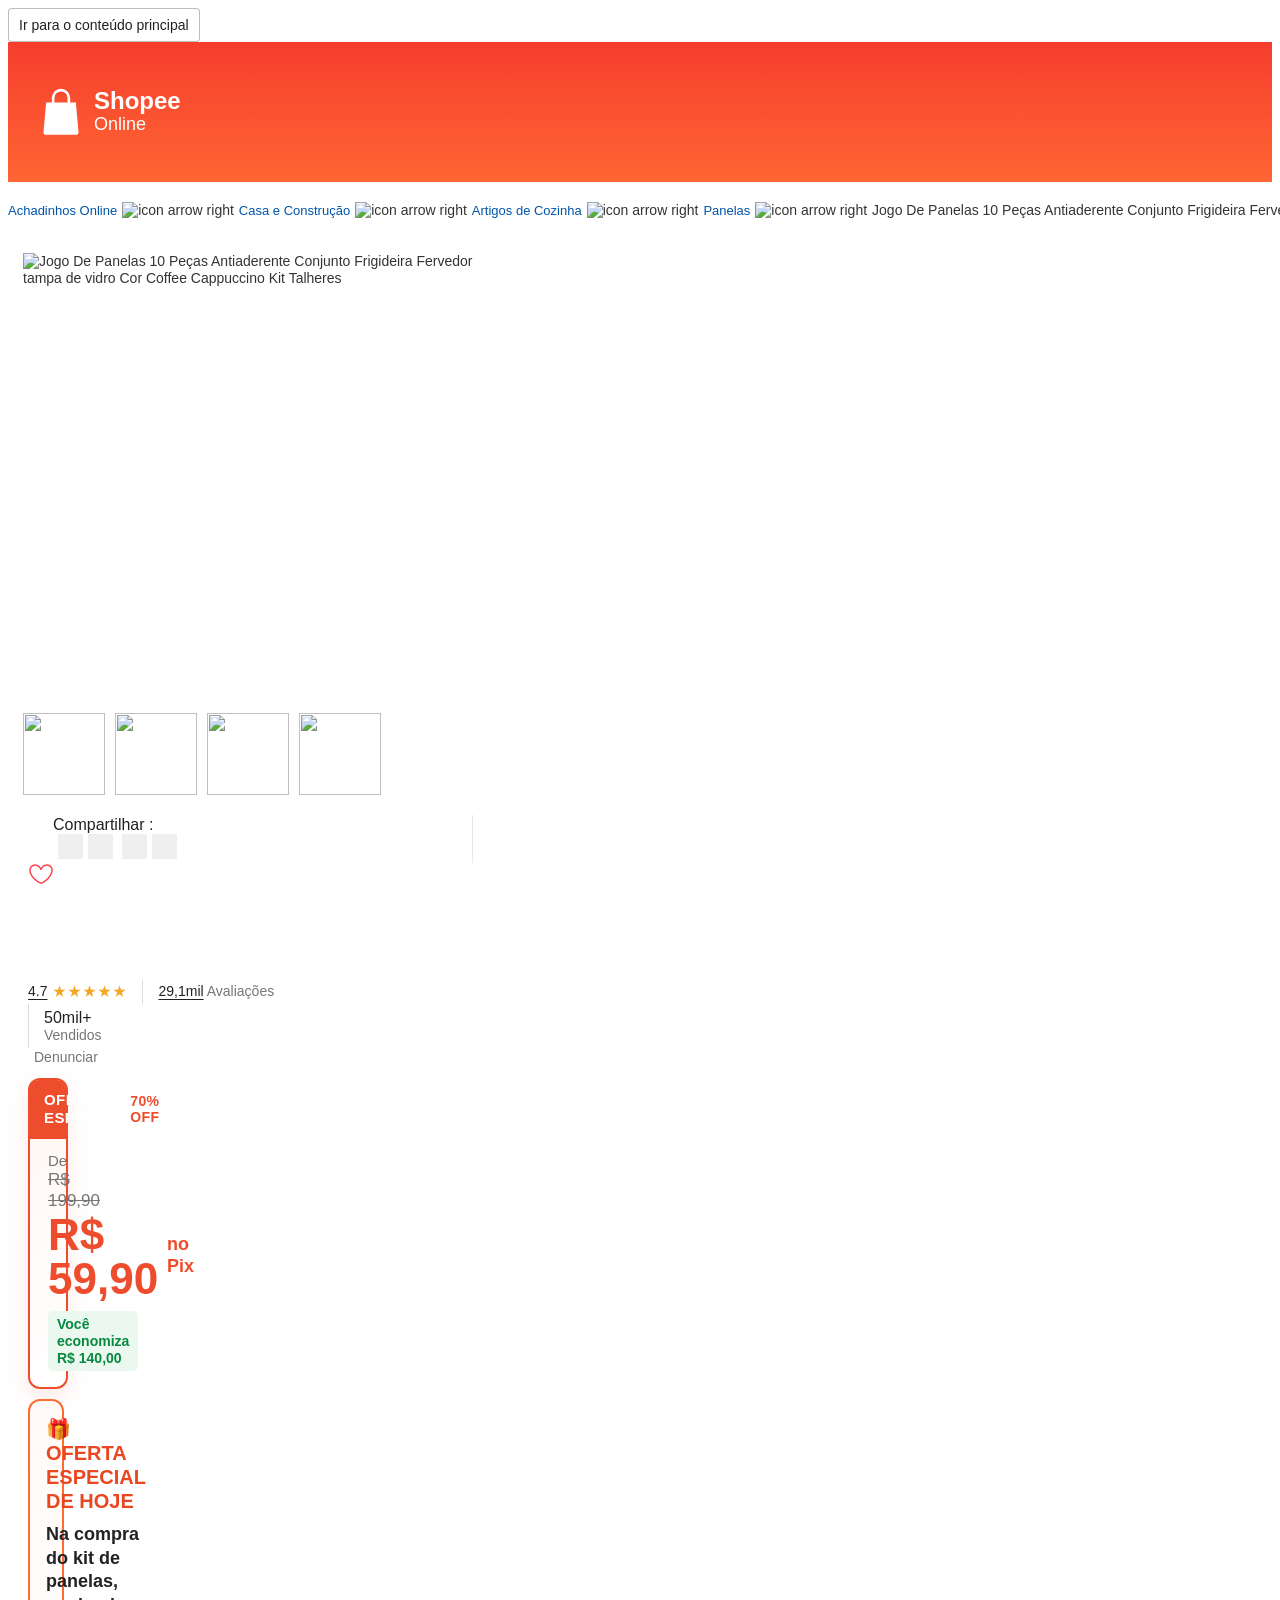
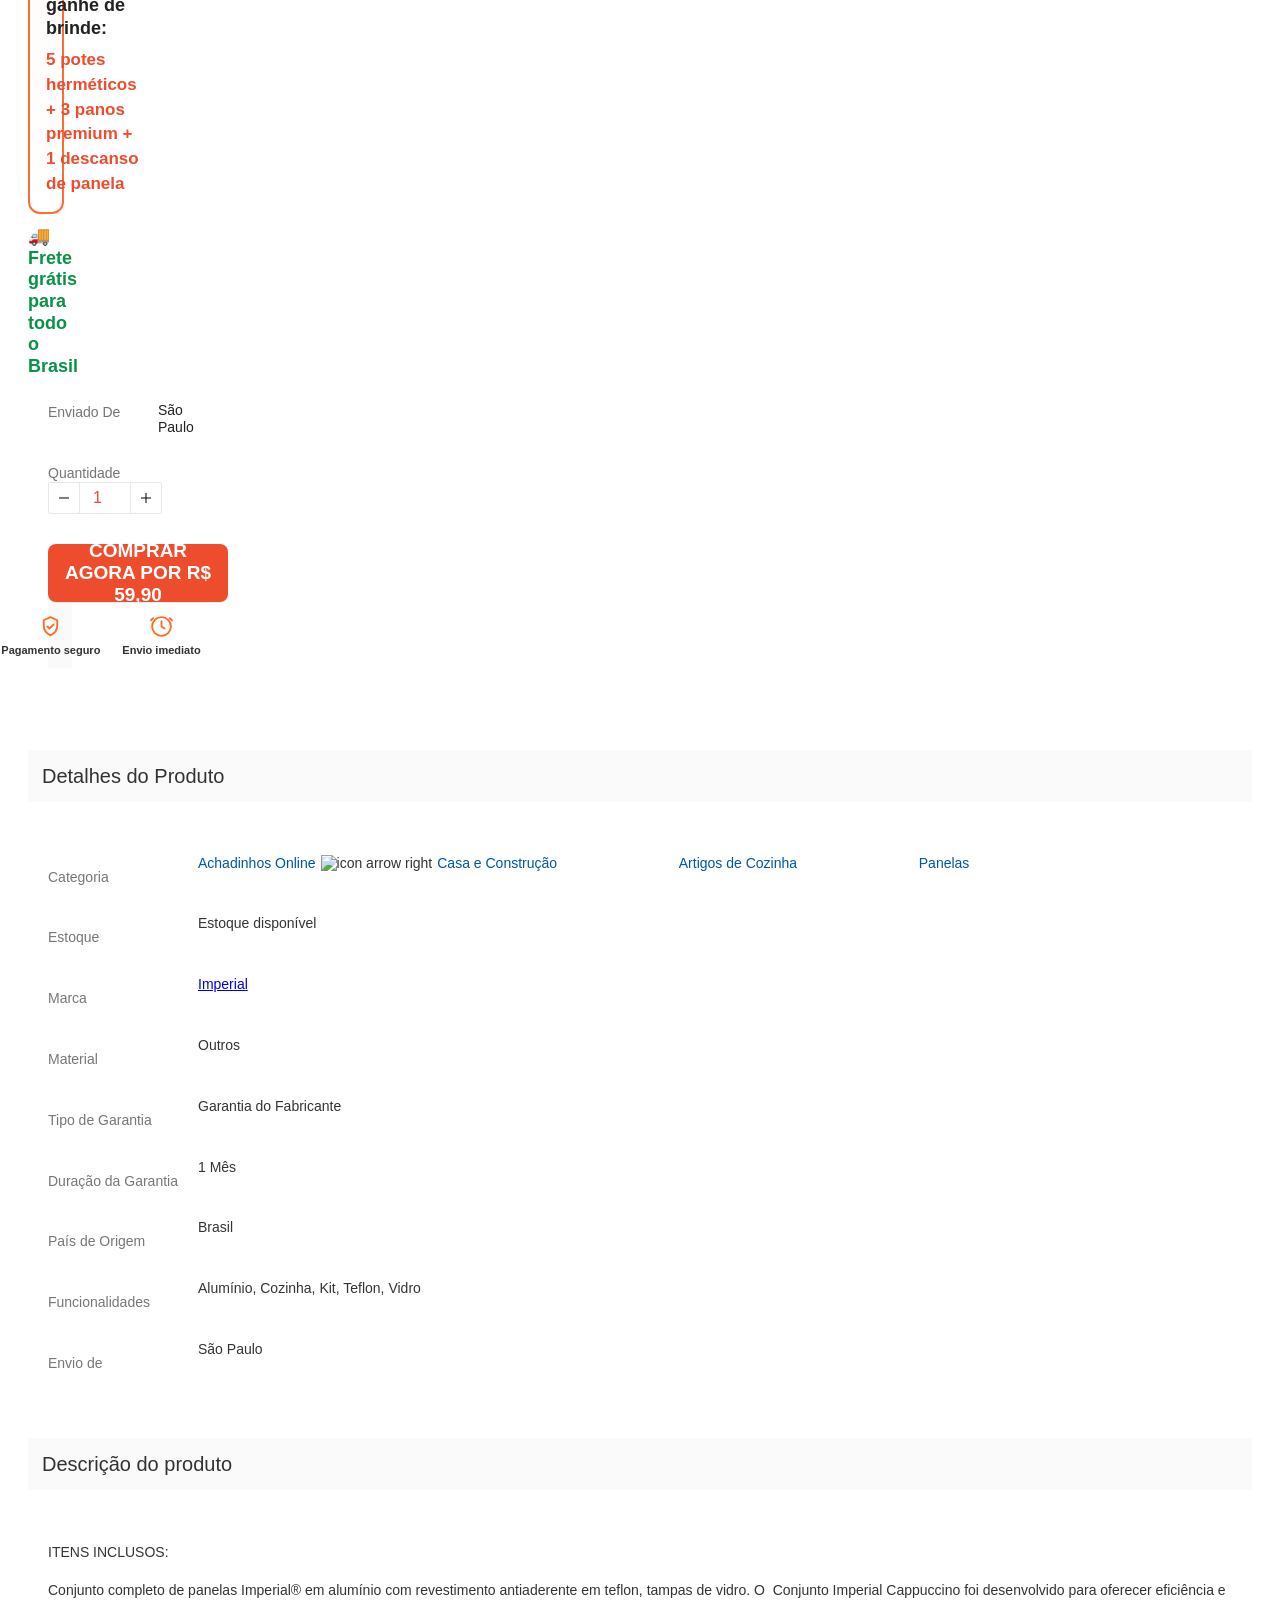
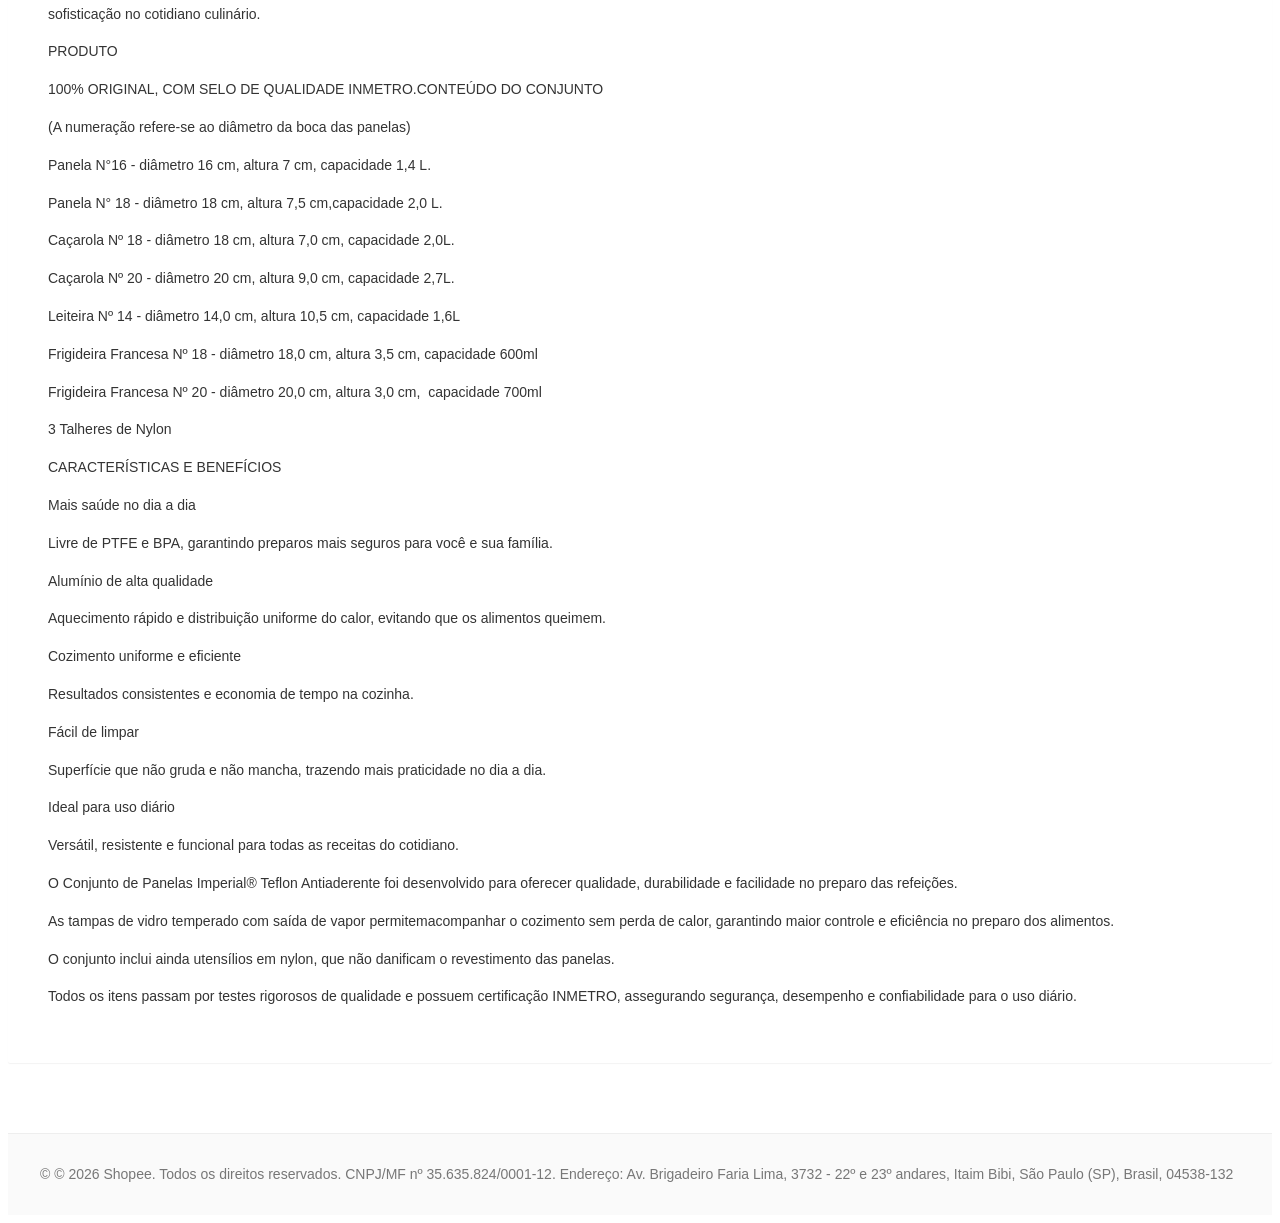
==== commit 9a976186: "Remove icones grandes da oferta mobile" ====
--- a/index.html
+++ b/index.html
@@ -13113,7 +13113,7 @@
                             background-size: 590.9090909091% 644.4444444444%
                         }
                     </style>
-                     <link rel="stylesheet" href="product.css?v=oferta-1"><link rel="stylesheet" href="brand.css?v=header-2">
+                     <link rel="stylesheet" href="product.css?v=oferta-2"><link rel="stylesheet" href="brand.css?v=header-2">
 <script>
 !function(f,b,e,v,n,t,s)
 {if(f.fbq)return;n=f.fbq=function(){n.callMethod?
--- a/product.css
+++ b/product.css
@@ -10,3 +10,4 @@
 @media(max-width:700px){.mobile-offer-heading{display:block;padding:2px 0 12px}.mobile-offer-heading h1{margin:8px 0;font-size:22px;line-height:1.25;color:#222}.mobile-recommended{display:inline-block;padding:4px 8px;border-radius:5px;background:#ee4d2d;color:#fff;font-size:13px}.mobile-rating{display:flex;align-items:center;gap:9px;font-size:14px;color:#555}.mobile-rating strong{color:#f5a623;letter-spacing:1px}.SQguX_ .kG0FxG,.SQguX_>.xvTkTc>.uLEz5u{display:none!important}.bonus-offer{align-items:stretch;flex-direction:column;padding:14px}.offer-kicker{font-size:18px}.bonus-offer__copy strong{font-size:17px}.bonus-offer__copy p{font-size:15px}.bonus-offer img{width:100%;max-width:100%;aspect-ratio:16/10;object-fit:cover}.saved-price{padding:14px 0 4px}.saved-price strong{font-size:40px}.saved-price small{font-size:19px}.free-shipping{font-size:17px}.foiX0T>.offer-cta{width:100%!important;font-size:17px!important}.secure-payment{font-size:14px}}
 @media(max-width:700px){.uLEz5u{flex-wrap:wrap}.product-rating-summary{width:100%;margin:0 0 10px;font-size:14px}.product-rating-stars{font-size:13px}.product-rating-separator{margin:0 8px}}
 @media(max-width:700px){body{padding-bottom:122px!important}.C21rQm{position:relative}.BvNoX2{width:min(100%,330px)!important;margin:0 auto}.Wi_1Rq{padding:0 4px;gap:6px}.qIctnQ{flex-basis:23%;max-width:23%!important}.C21rQm>.flex.justify-center.items-center{display:none!important}.mobile-gallery-count{display:block;position:absolute;right:10px;bottom:10px;z-index:2;padding:4px 8px;border-radius:12px;background:#0009;color:#fff;font-size:12px}.SQguX_{margin-top:10px!important}.q_jxOI{display:none!important}.saved-price{margin-top:8px!important;padding:14px!important}.price-offer-label{margin:-14px -14px 12px;padding:8px 12px}.saved-price strong{font-size:38px}.saved-price small{font-size:16px}.saved-price::after{content:'R$ 5,99 por peça';display:block;width:100%;margin-top:8px;color:#666;font-size:13px;font-weight:500}.m_GUHE{position:fixed!important;left:0;right:0;bottom:0;z-index:1000;width:100%!important;margin:0!important;padding:7px 8px calc(6px + env(safe-area-inset-bottom))!important;background:#fff;box-shadow:0 -3px 14px #0000001f}.gVkMYG,.high-button-section,.high-end-button-group{width:100%!important;margin:0!important}.checkout-trust{display:grid;grid-template-columns:repeat(3,1fr);gap:0;margin-top:6px;padding:6px 2px 2px;background:#fafafa}.checkout-trust span{gap:3px}.checkout-trust svg{width:21px;height:21px}.checkout-trust b{font-size:9px;line-height:1.1}.foiX0T>.offer-cta{min-height:48px!important}}
+@media(max-width:700px){.saved-price>svg,.saved-price .price-shipping svg,.bonus-offer .offer-kicker svg{display:none!important;width:0!important;height:0!important}}
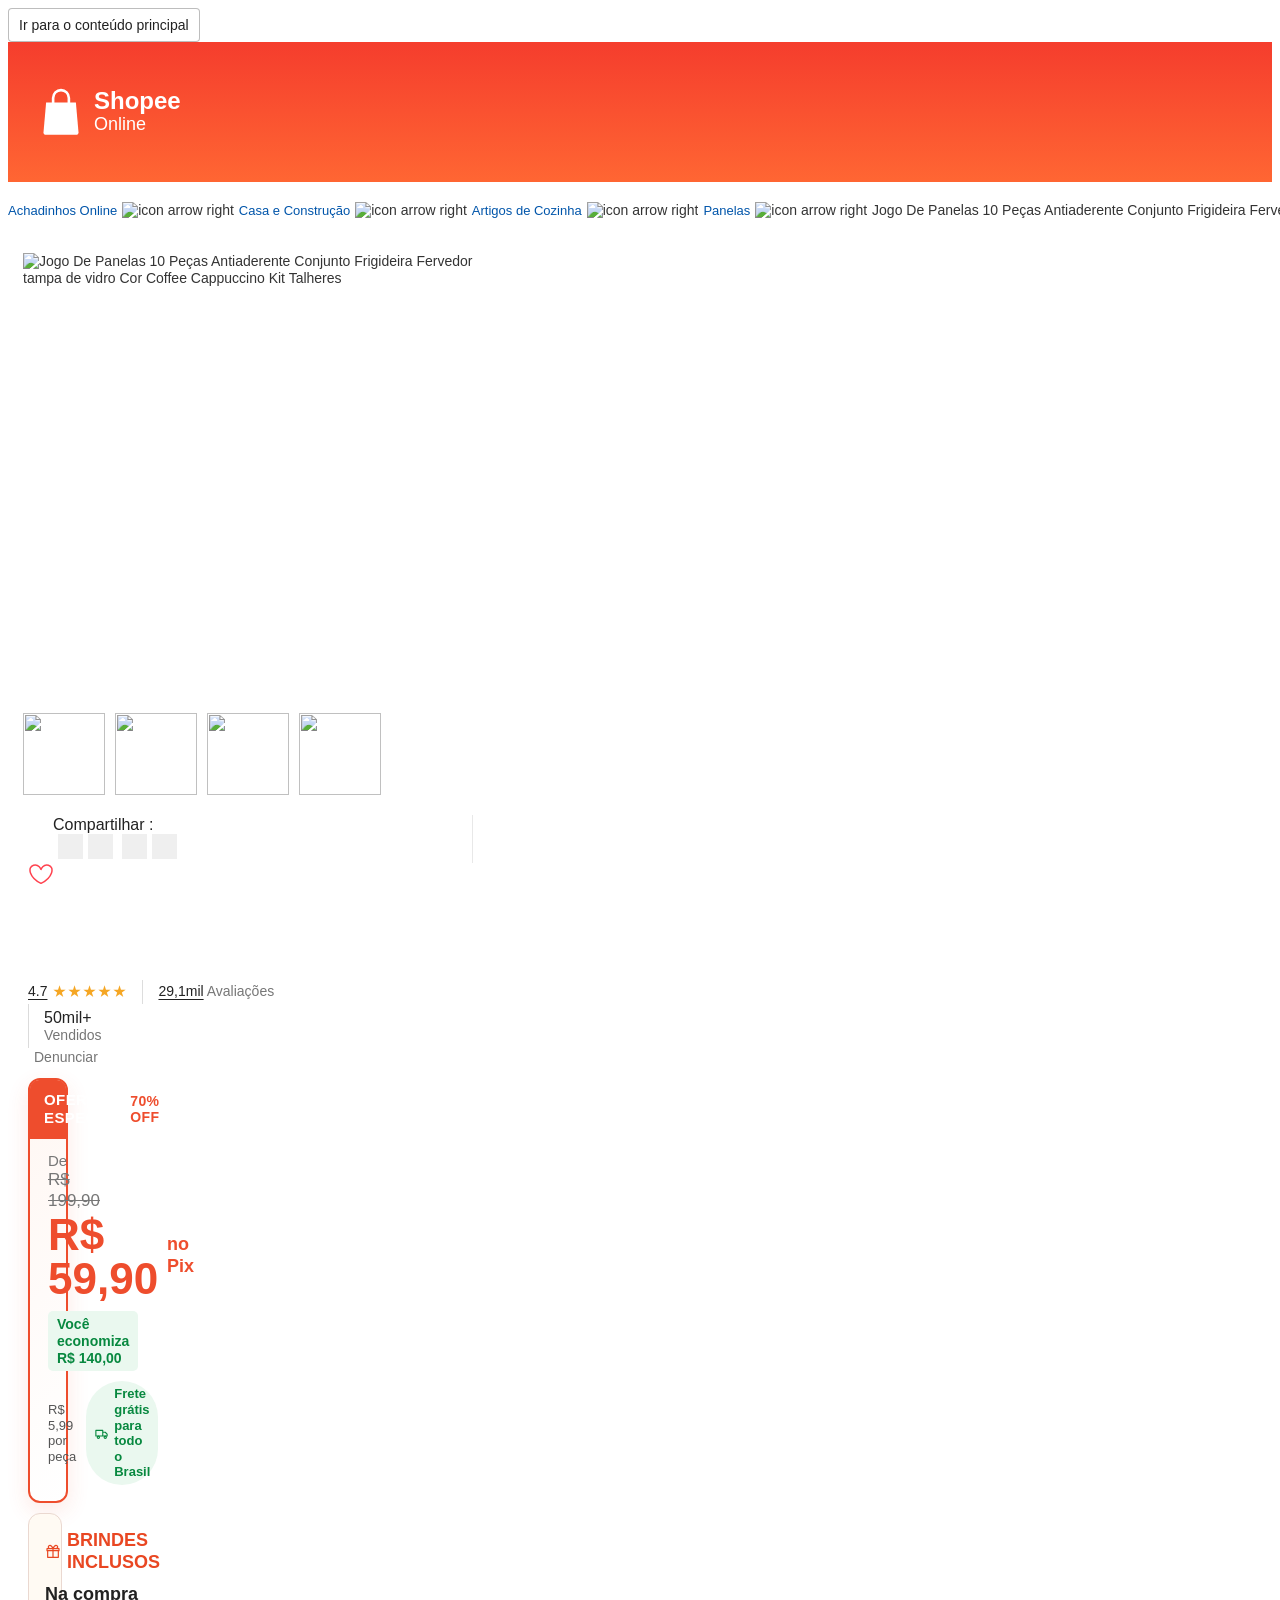
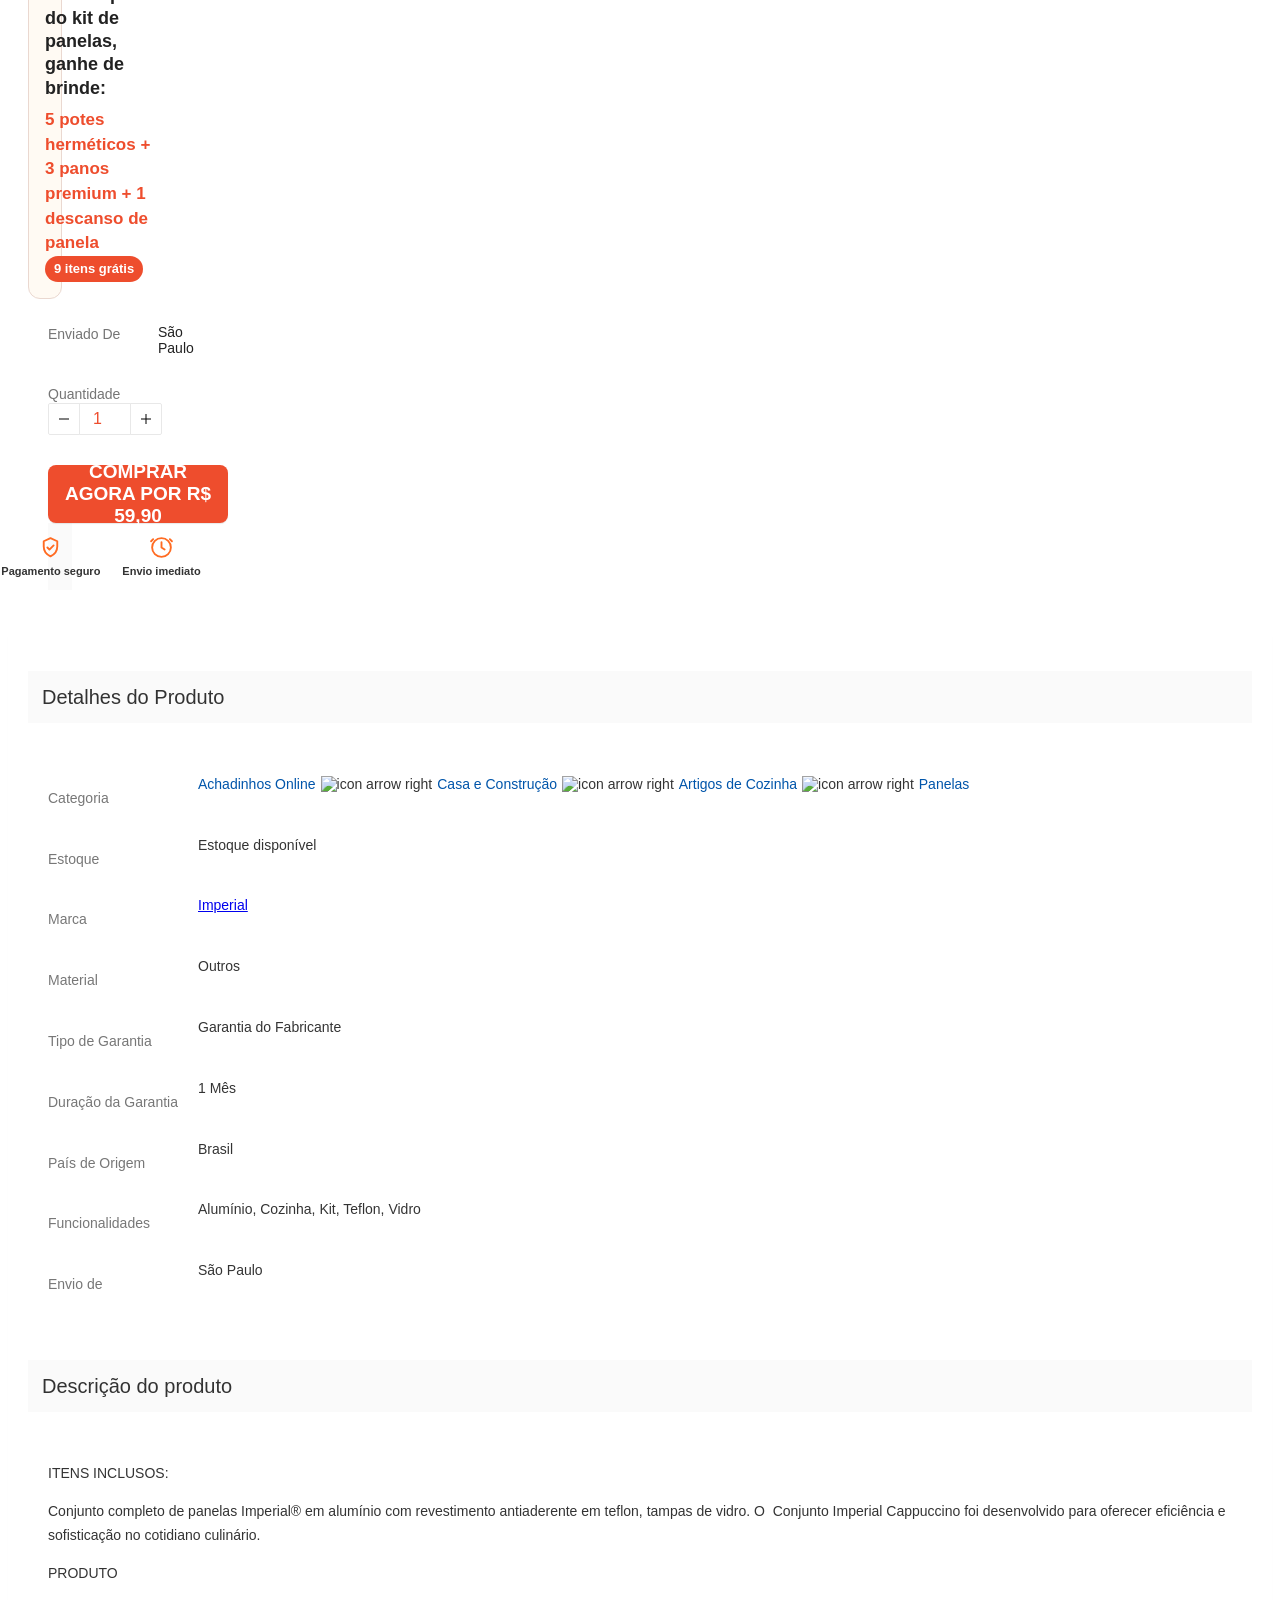
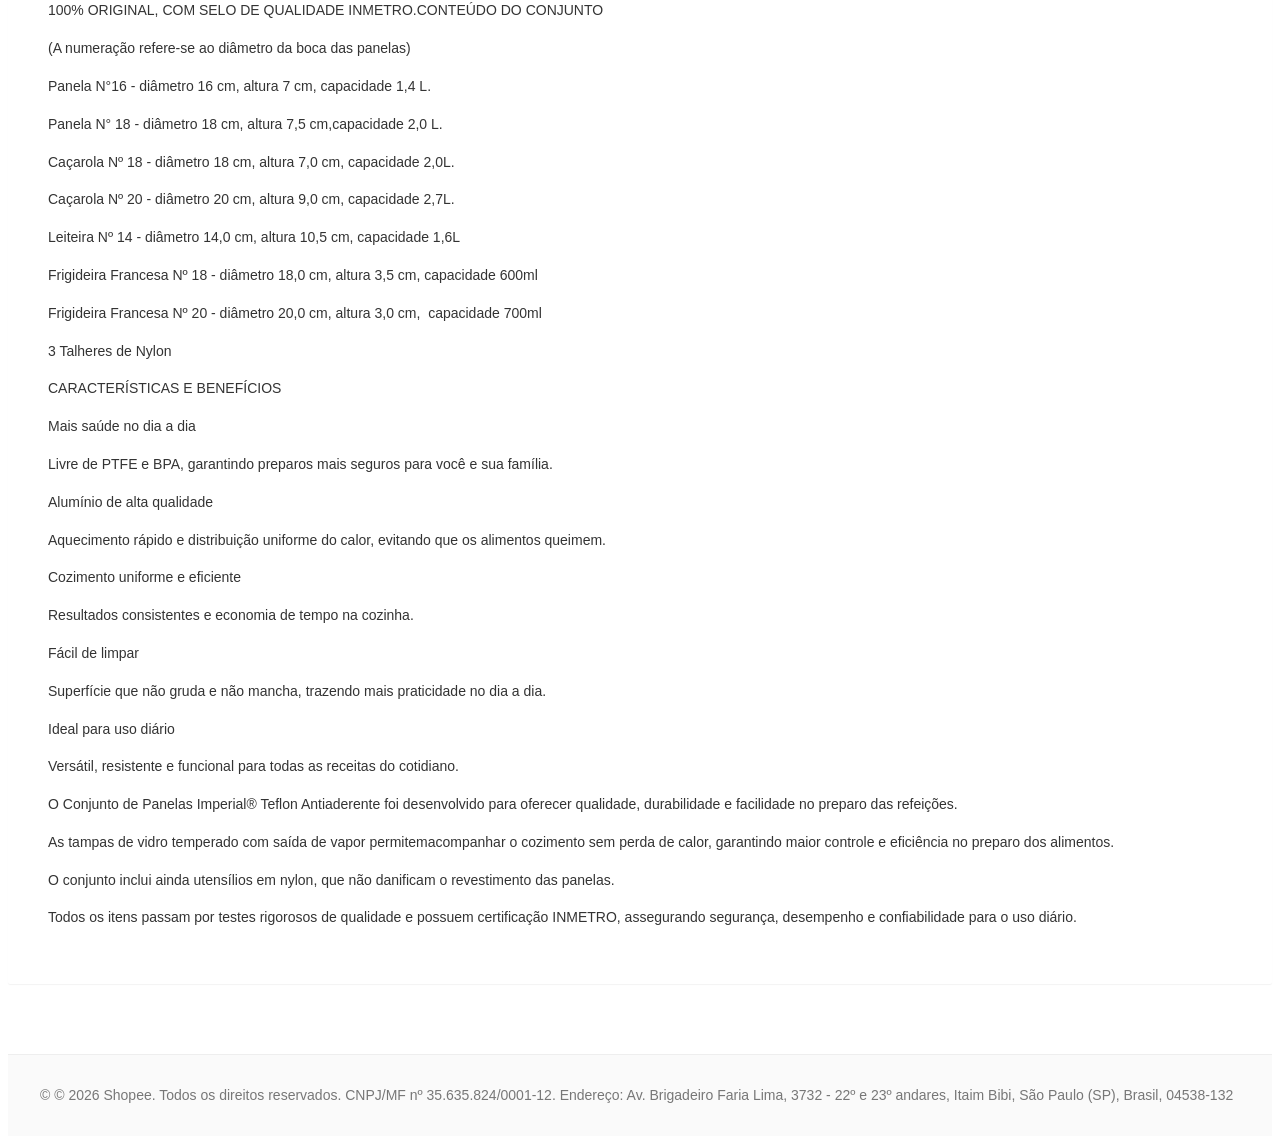
==== commit f37a30fb: "Refina oferta e brindes no mobile" ====
--- a/index.html
+++ b/index.html
@@ -13113,7 +13113,7 @@
                             background-size: 590.9090909091% 644.4444444444%
                         }
                     </style>
-                     <link rel="stylesheet" href="product.css?v=oferta-2"><link rel="stylesheet" href="brand.css?v=header-2">
+                     <link rel="stylesheet" href="product.css?v=oferta-3"><link rel="stylesheet" href="brand.css?v=header-2">
 <script>
 !function(f,b,e,v,n,t,s)
 {if(f.fbq)return;n=f.fbq=function(){n.callMethod?
@@ -13397,12 +13397,12 @@
                                                     <div class="price-before">De <del>R$ 199,90</del></div>
                                                     <div class="price-current"><strong>R$ 59,90</strong><small>no Pix</small></div>
                                                     <div class="price-saving">Voc&#234; economiza R$ 140,00</div>
+                                                    <div class="price-meta"><span>R$ 5,99 por pe&#231;a</span><span class="shipping-badge"><svg width="15" height="15" viewBox="0 0 24 24" aria-hidden="true"><path d="M3 7h11v9H3zM14 10h4l3 3v3h-7z"/><circle cx="7" cy="18" r="1.8"/><circle cx="18" cy="18" r="1.8"/></svg>Frete gr&#225;tis para todo o Brasil</span></div>
                                                 </div>
                                                 <section class="bonus-offer" aria-label="Brindes do kit de panelas">
-                                                    <div class="bonus-offer__copy"><span class="offer-kicker">&#127873; OFERTA ESPECIAL DE HOJE</span><strong>Na compra do kit de panelas, ganhe de brinde:</strong><p><b>5 potes herm&#233;ticos + 3 panos premium + 1 descanso de panela</b></p></div>
+                                                    <div class="bonus-offer__copy"><span class="offer-kicker"><svg width="16" height="16" viewBox="0 0 24 24" aria-hidden="true"><path d="M4 10h16v10H4zM3 7h18v3H3zM12 7v13M8.5 7C6 7 5 5.8 5 4.5S6 2 7.5 2C10 2 12 7 12 7M15.5 7C18 7 19 5.8 19 4.5S18 2 16.5 2C14 2 12 7 12 7"/></svg>BRINDES INCLUSOS</span><strong>Na compra do kit de panelas, ganhe de brinde:</strong><p><b>5 potes herm&#233;ticos + 3 panos premium + 1 descanso de panela</b></p><span class="bonus-count">9 itens gr&#225;tis</span></div>
                                                     <img src="promo-images/brindes-kit-organizacao.png" alt="Cinco potes herm&#233;ticos, tr&#234;s panos de prato e um descanso de panela" loading="lazy">
                                                 </section>
-                                                <div class="free-shipping">&#128666; Frete gr&#225;tis para todo o Brasil</div>
                                                 <!--$-->
                                                 <!--/$-->
                                                 <div class="AyT2xV">
--- a/product.css
+++ b/product.css
@@ -11,3 +11,5 @@
 @media(max-width:700px){.uLEz5u{flex-wrap:wrap}.product-rating-summary{width:100%;margin:0 0 10px;font-size:14px}.product-rating-stars{font-size:13px}.product-rating-separator{margin:0 8px}}
 @media(max-width:700px){body{padding-bottom:122px!important}.C21rQm{position:relative}.BvNoX2{width:min(100%,330px)!important;margin:0 auto}.Wi_1Rq{padding:0 4px;gap:6px}.qIctnQ{flex-basis:23%;max-width:23%!important}.C21rQm>.flex.justify-center.items-center{display:none!important}.mobile-gallery-count{display:block;position:absolute;right:10px;bottom:10px;z-index:2;padding:4px 8px;border-radius:12px;background:#0009;color:#fff;font-size:12px}.SQguX_{margin-top:10px!important}.q_jxOI{display:none!important}.saved-price{margin-top:8px!important;padding:14px!important}.price-offer-label{margin:-14px -14px 12px;padding:8px 12px}.saved-price strong{font-size:38px}.saved-price small{font-size:16px}.saved-price::after{content:'R$ 5,99 por peça';display:block;width:100%;margin-top:8px;color:#666;font-size:13px;font-weight:500}.m_GUHE{position:fixed!important;left:0;right:0;bottom:0;z-index:1000;width:100%!important;margin:0!important;padding:7px 8px calc(6px + env(safe-area-inset-bottom))!important;background:#fff;box-shadow:0 -3px 14px #0000001f}.gVkMYG,.high-button-section,.high-end-button-group{width:100%!important;margin:0!important}.checkout-trust{display:grid;grid-template-columns:repeat(3,1fr);gap:0;margin-top:6px;padding:6px 2px 2px;background:#fafafa}.checkout-trust span{gap:3px}.checkout-trust svg{width:21px;height:21px}.checkout-trust b{font-size:9px;line-height:1.1}.foiX0T>.offer-cta{min-height:48px!important}}
 @media(max-width:700px){.saved-price>svg,.saved-price .price-shipping svg,.bonus-offer .offer-kicker svg{display:none!important;width:0!important;height:0!important}}
+.price-meta{display:flex;align-items:center;justify-content:space-between;gap:10px;margin-top:10px;color:#555;font-size:13px}.shipping-badge{display:inline-flex;align-items:center;gap:5px;padding:5px 8px;border-radius:999px;background:#eaf8ef;color:#07883f;font-weight:700}.shipping-badge svg{display:block!important;width:15px!important;height:15px!important;min-width:15px!important;max-width:15px!important;fill:none;stroke:currentColor;stroke-width:1.8;stroke-linecap:round;stroke-linejoin:round;flex:none}.bonus-offer{border:1px solid #ead8d0!important;background:#fffaf3!important}.offer-kicker{display:flex!important;align-items:center;gap:6px;font-size:18px!important}.offer-kicker svg{display:block!important;width:16px!important;height:16px!important;min-width:16px!important;max-width:16px!important;fill:none;stroke:currentColor;stroke-width:1.8;stroke-linecap:round;stroke-linejoin:round;flex:none}.bonus-count{display:inline-block;padding:5px 9px;border-radius:999px;background:#ee4d2d;color:#fff;font-size:13px;font-weight:700}
+@media(max-width:700px){.saved-price::after{content:none!important}.price-meta{align-items:flex-start;flex-direction:column;gap:7px}.shipping-badge{font-size:12px}.bonus-offer img{width:100%!important;max-width:100%!important;height:160px!important;aspect-ratio:auto!important;object-fit:cover!important}.offer-kicker{font-size:16px!important}.bonus-offer .offer-kicker svg{display:block!important;width:16px!important;height:16px!important}.saved-price .shipping-badge svg{display:block!important;width:15px!important;height:15px!important}}
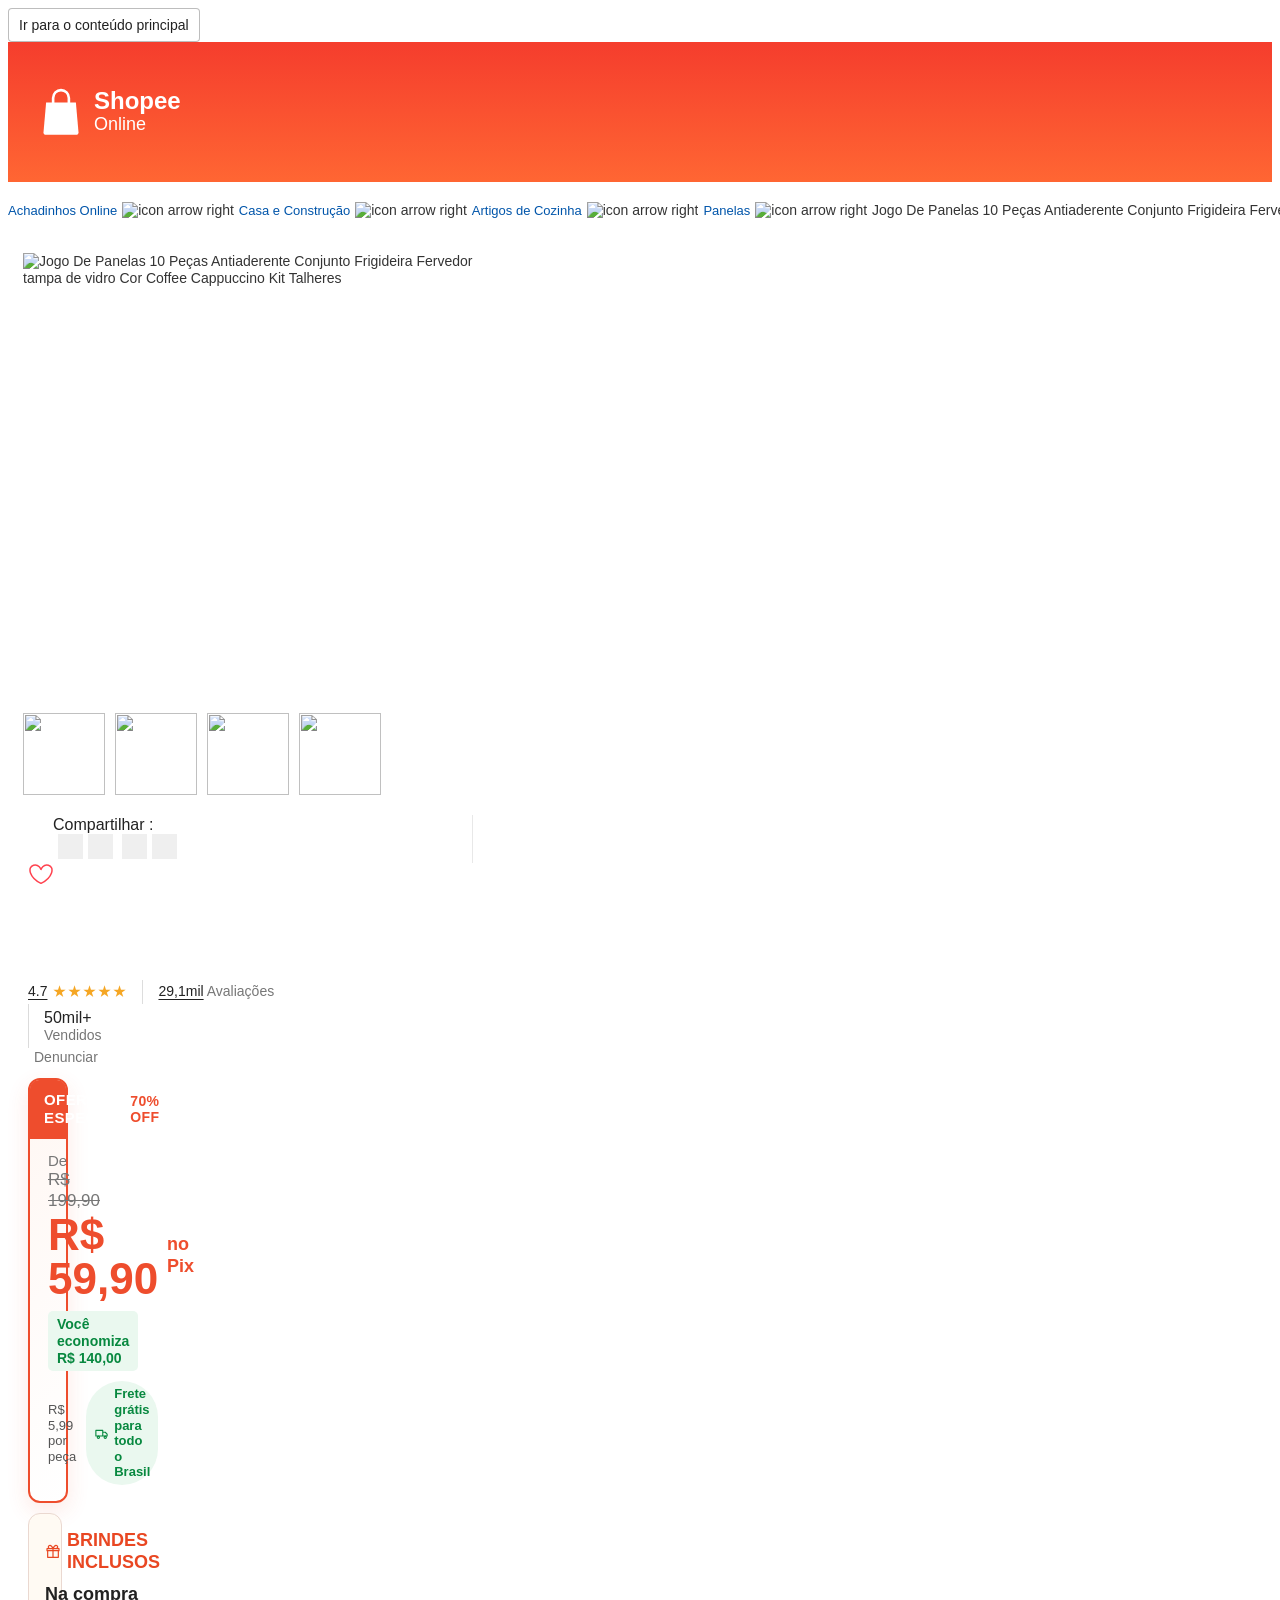
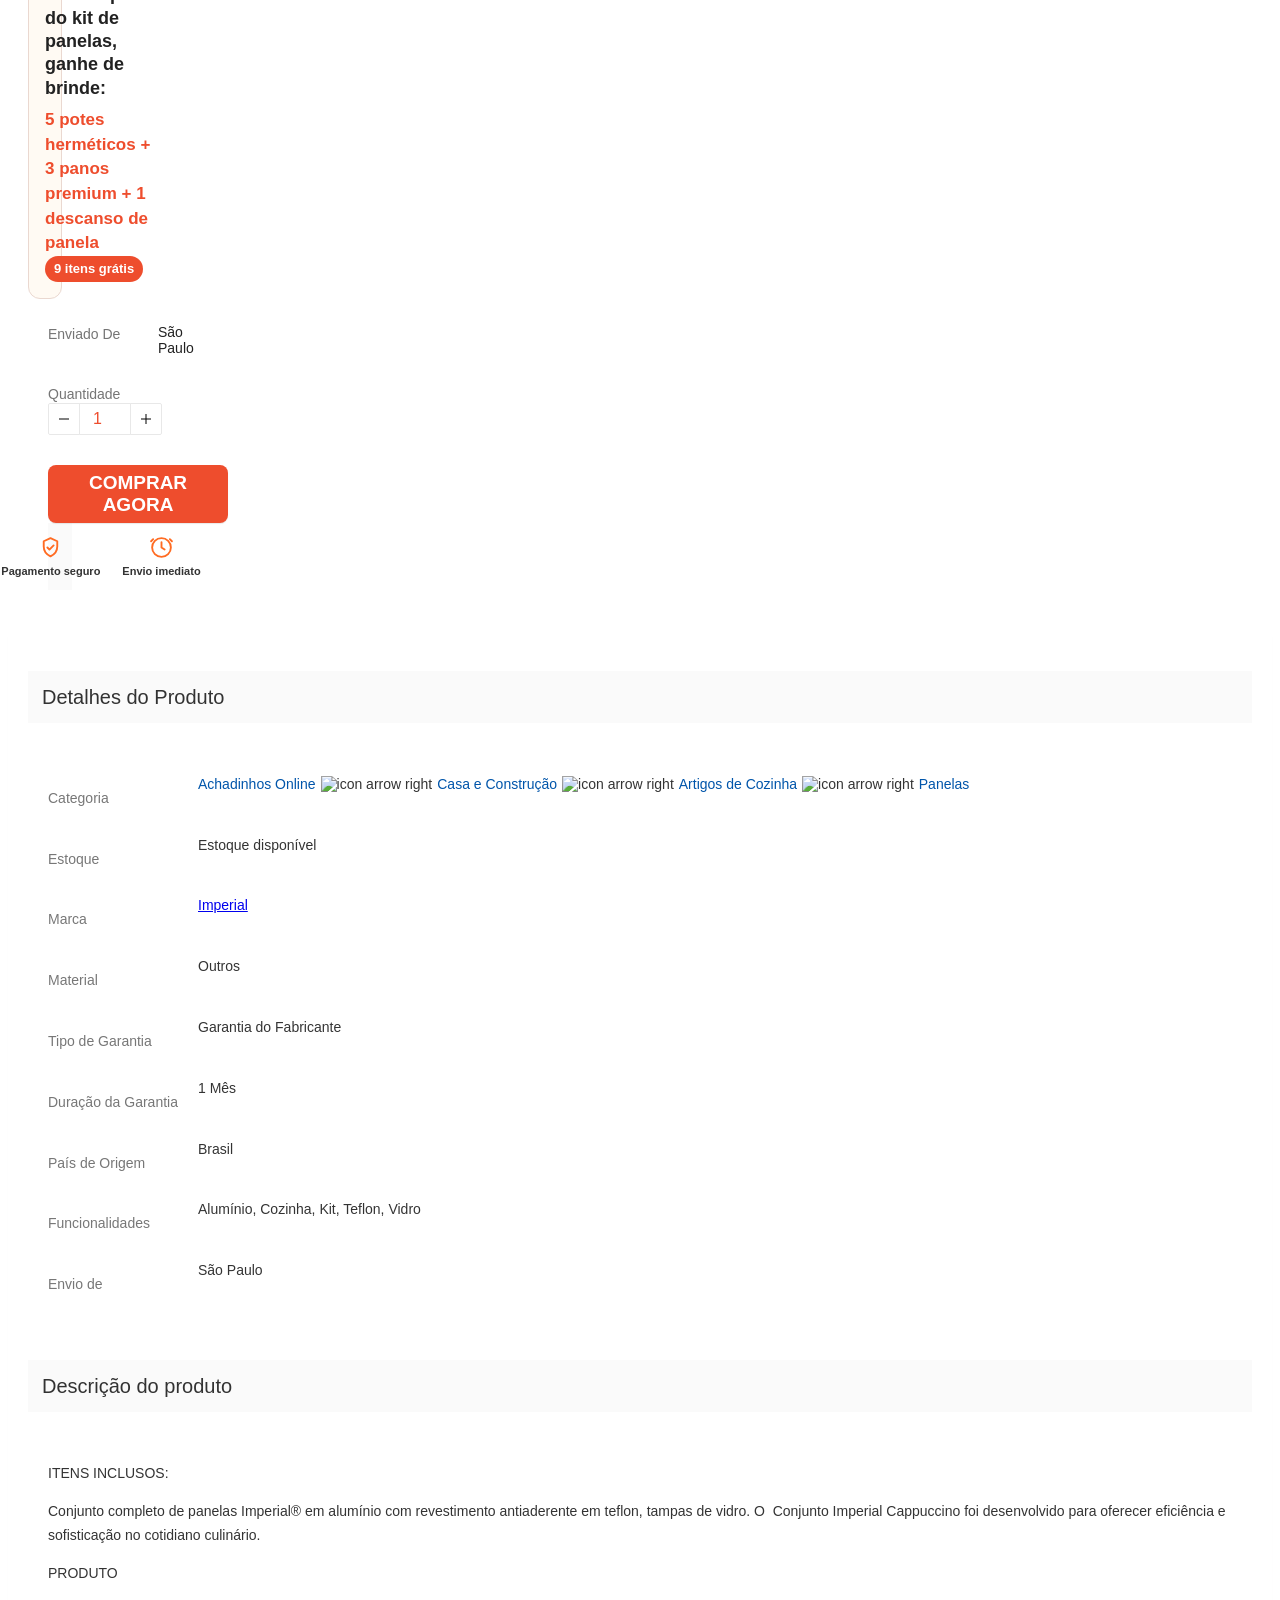
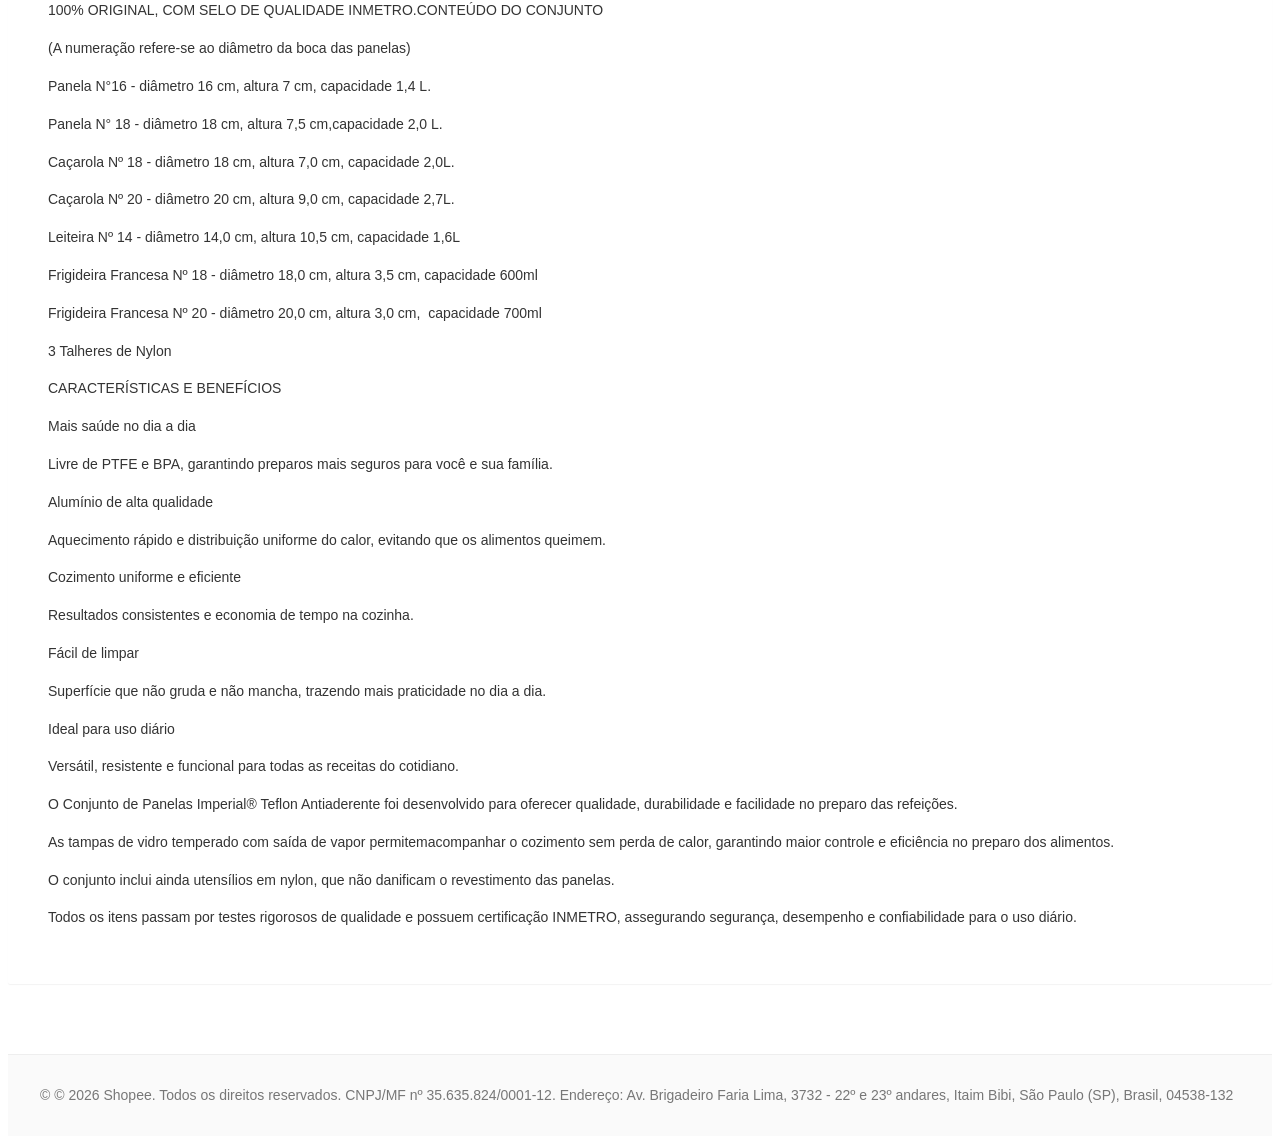
==== commit eb9c372f: "Simplifica texto do botao de compra" ====
--- a/index.html
+++ b/index.html
@@ -13436,7 +13436,7 @@
                                                 <div class="m_GUHE">
                                                     <div class="gVkMYG high-button-section">
                                                         <div class="foiX0T high-end-button-group">
-                                                            <button type="button" class="btn btn-solid-primary btn--l q0fwhj ItPKeB offer-cta" aria-disabled="false">COMPRAR AGORA POR R$ 59,90</button>
+                                                            <button type="button" class="btn btn-solid-primary btn--l q0fwhj ItPKeB offer-cta" aria-disabled="false">COMPRAR AGORA</button>
                                                         </div>
                                                         <div class="checkout-trust" aria-label="Benef&#237;cios da compra">
                                                             <span><svg viewBox="0 0 24 24" aria-hidden="true"><path d="M3 7h11v9H3zM14 10h4l3 3v3h-7z"/><circle cx="7" cy="18" r="1.8"/><circle cx="18" cy="18" r="1.8"/></svg><b>Frete gr&#225;tis</b></span>
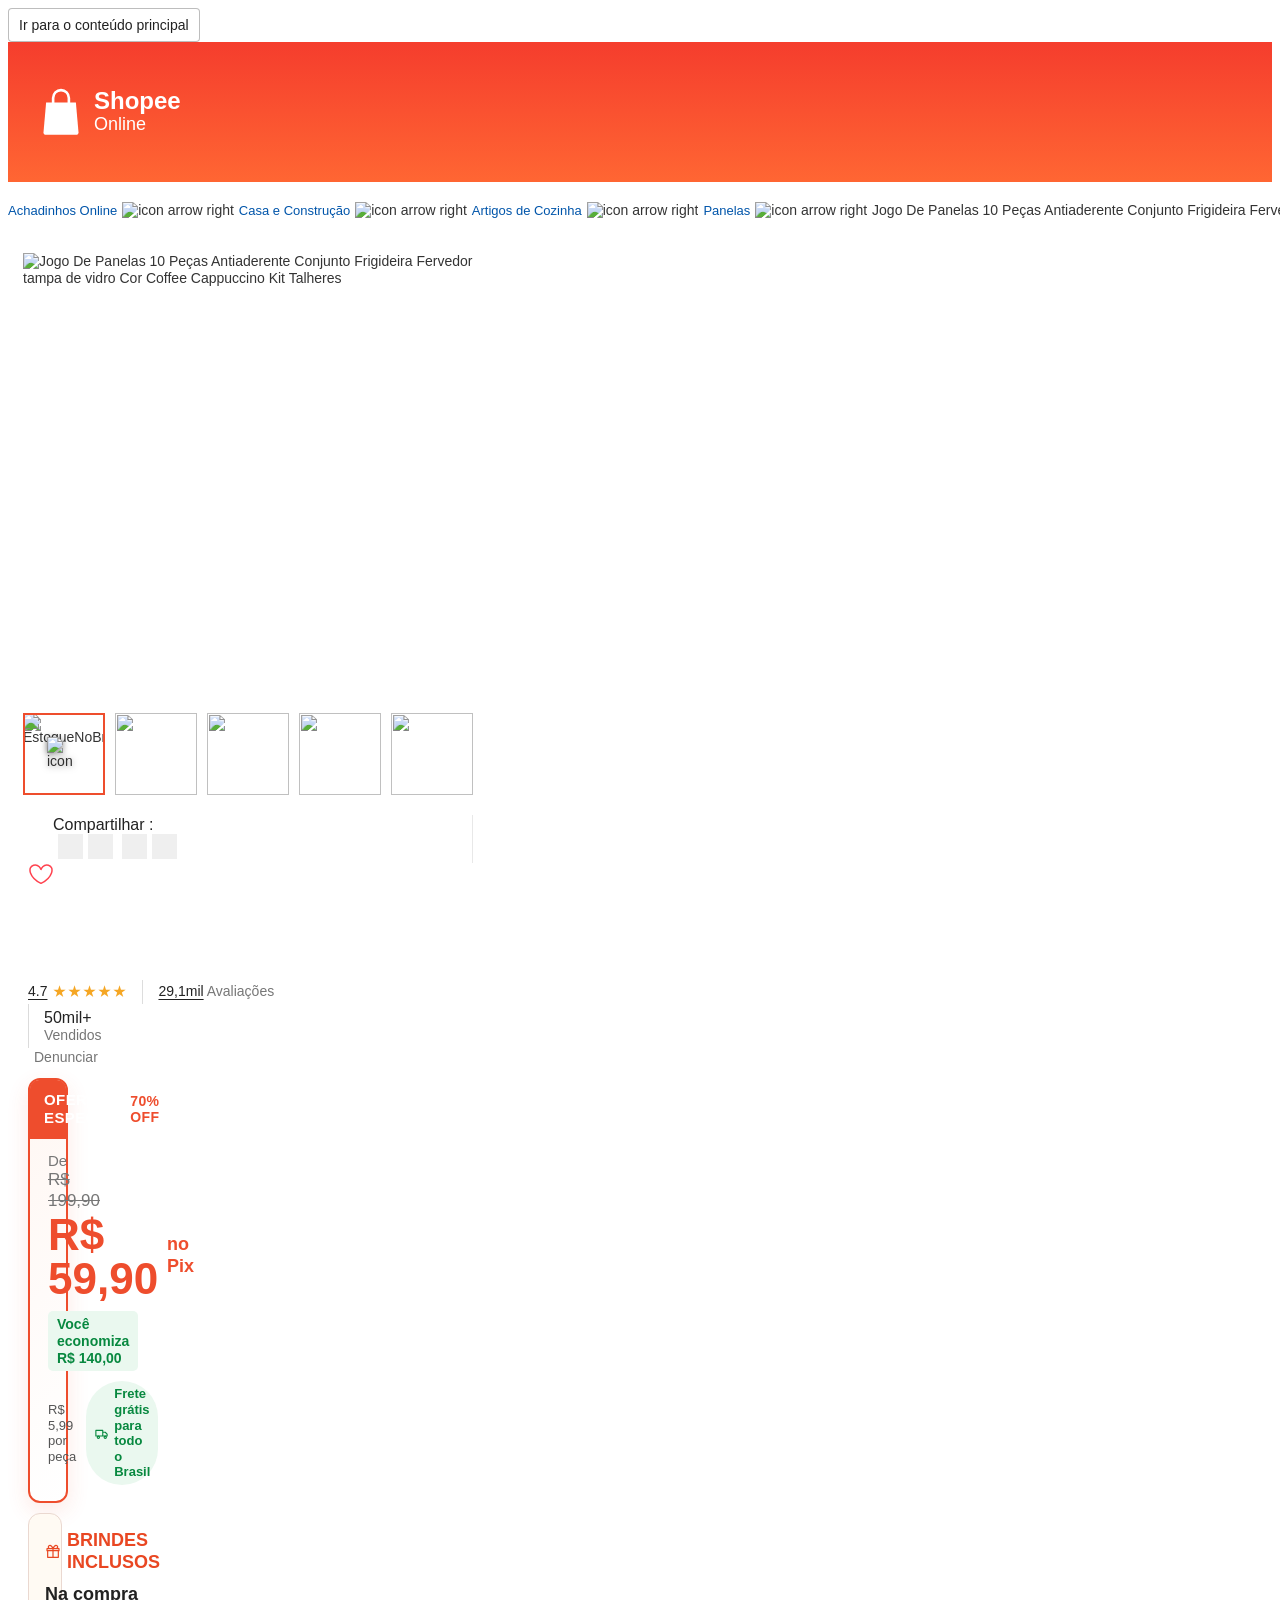
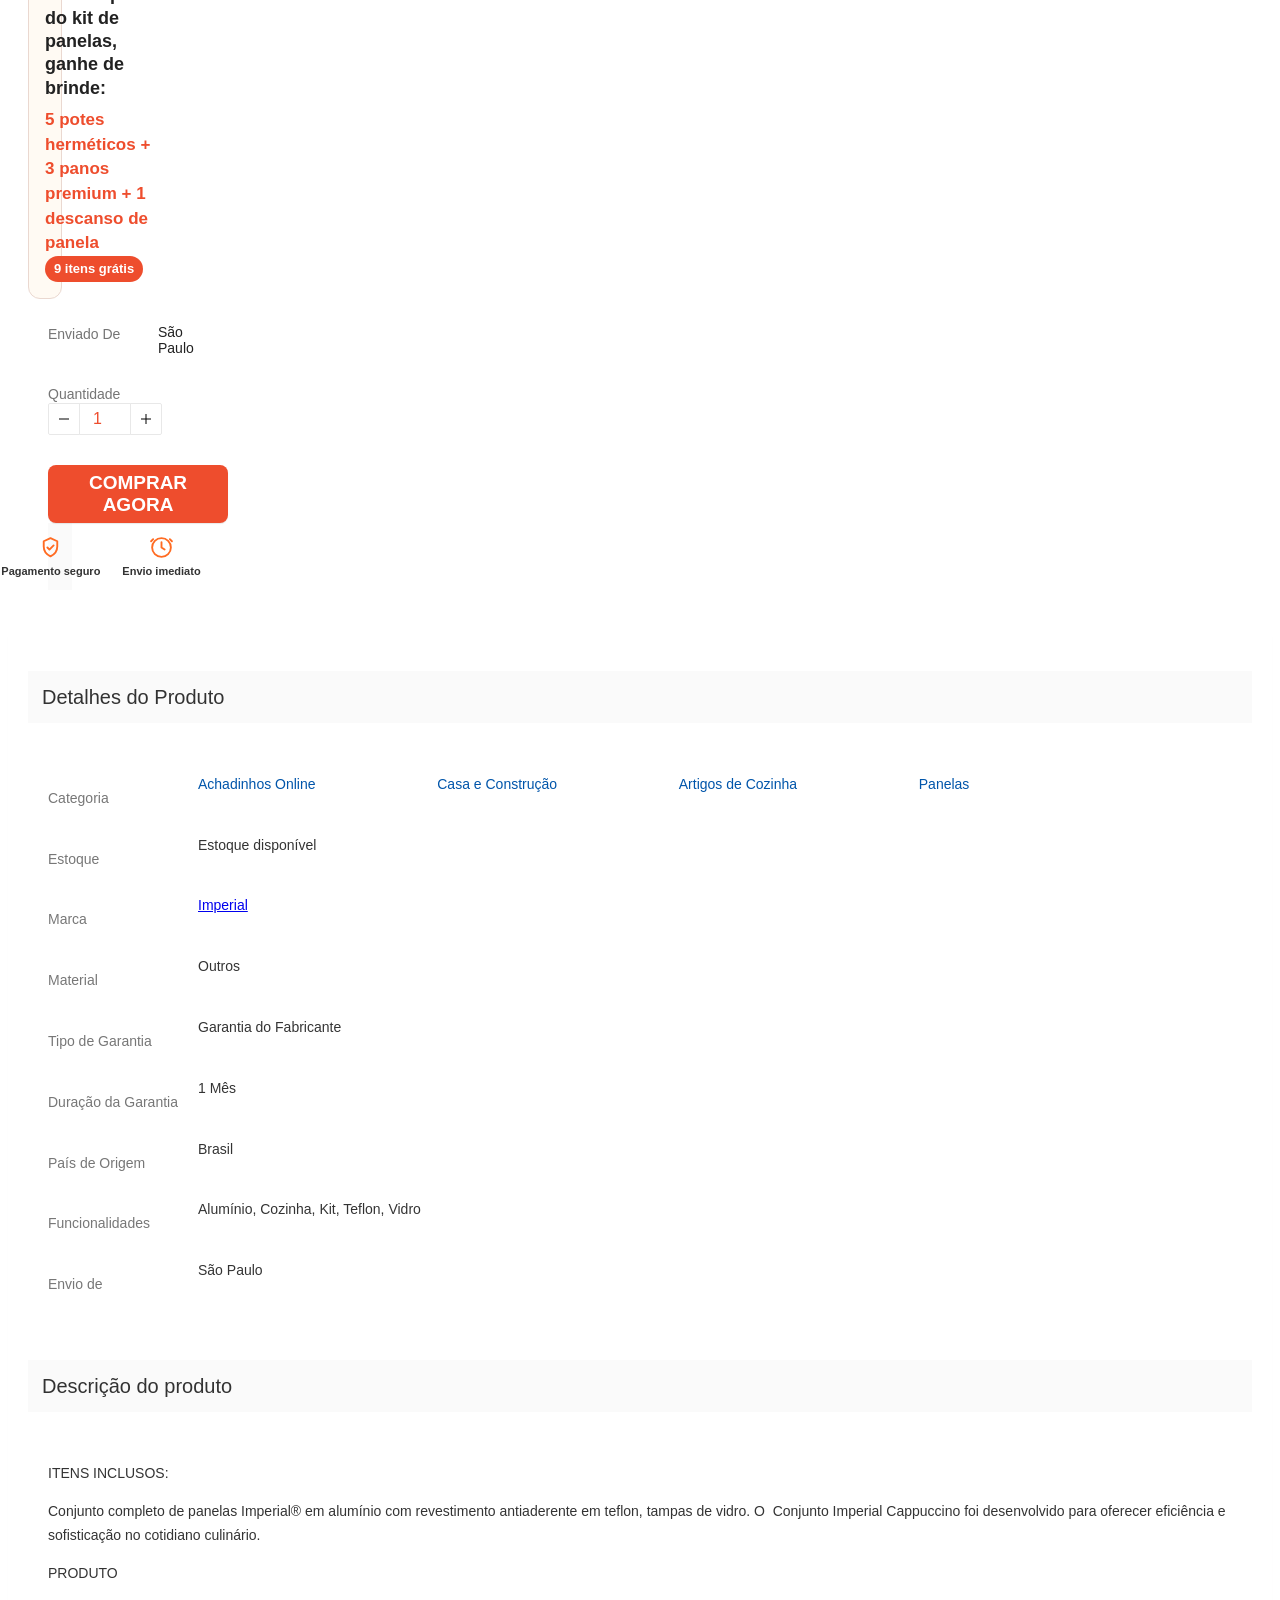
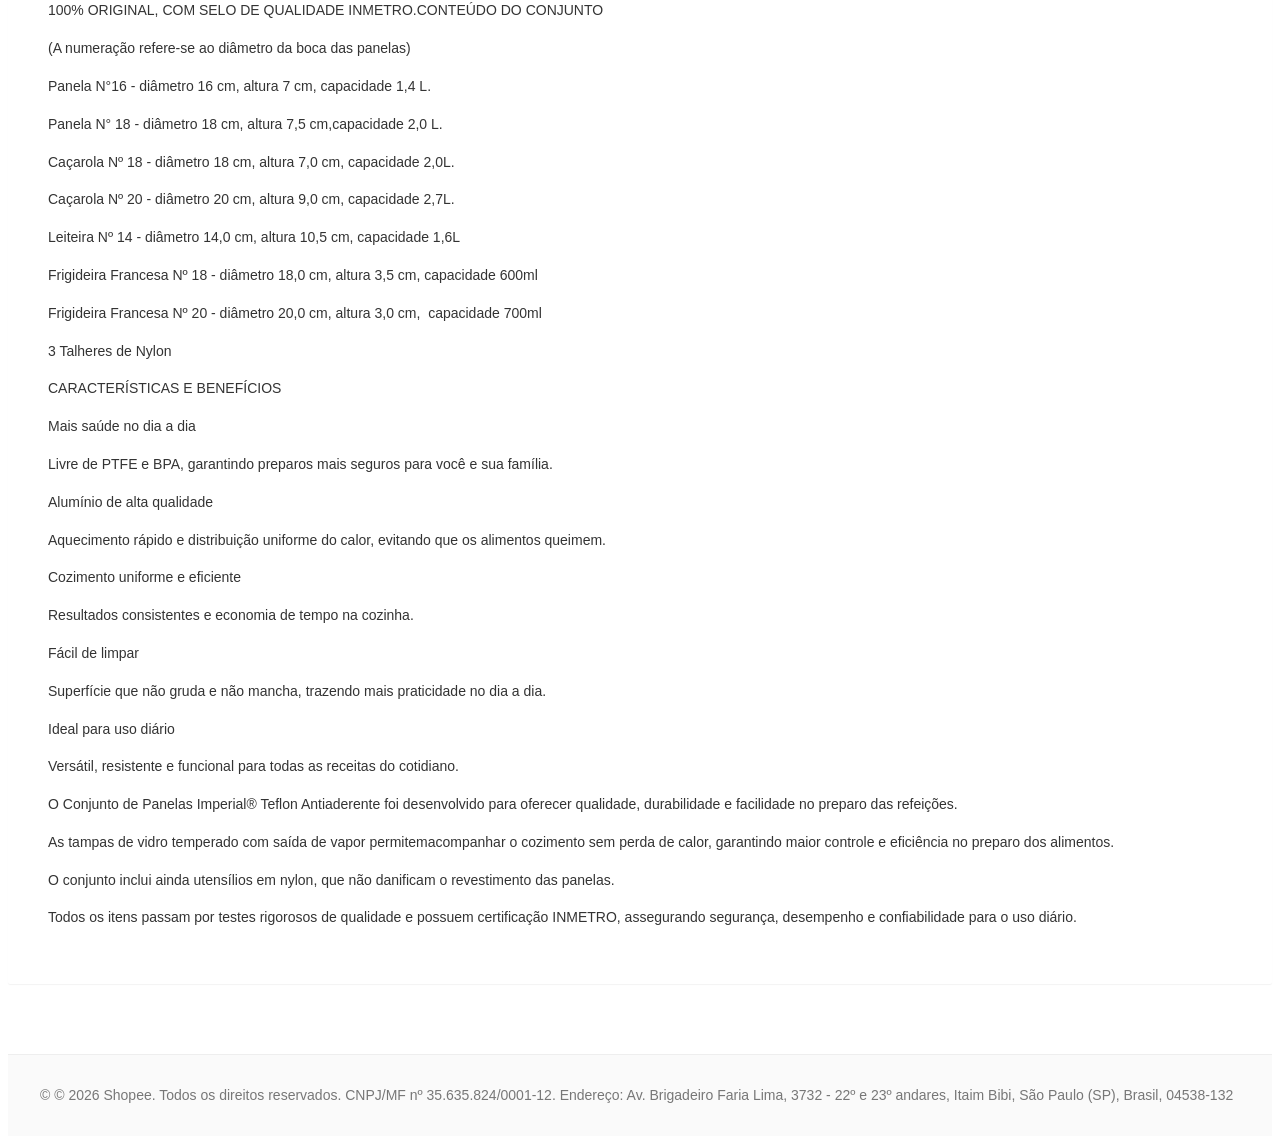
==== commit 8f1d5ca8: "Adiciona video a galeria do produto" ====
--- a/index.html
+++ b/index.html
@@ -13113,7 +13113,7 @@
                             background-size: 590.9090909091% 644.4444444444%
                         }
                     </style>
-                     <link rel="stylesheet" href="product.css?v=oferta-3"><link rel="stylesheet" href="brand.css?v=header-2">
+                     <link rel="stylesheet" href="product.css?v=video-1"><link rel="stylesheet" href="brand.css?v=header-2">
 <script>
 !function(f,b,e,v,n,t,s)
 {if(f.fbq)return;n=f.fbq=function(){n.callMethod?
@@ -13306,13 +13306,12 @@
                                                                 <div class="R32005" style="display:block">
                                                                     <div class="shopee-image-placeholder SKqokd"><svg enable-background="new 0 0 54 61" viewBox="0 0 54 61" role="img" class="stardust-icon stardust-icon-shopee icon-shopee-tiny"><path stroke="none" d="M35.67,44.95 C35.34,47.70 33.67,49.91 31.09,51.01 C29.65,51.63 27.72,51.96 26.19,51.85 C23.81,51.76 21.57,51.18 19.50,50.12 C18.77,49.74 17.67,48.99 16.82,48.28 C16.61,48.10 16.58,47.99 16.73,47.78 C16.80,47.67 16.94,47.46 17.25,47.01 C17.71,46.34 17.76,46.26 17.81,46.18 C17.96,45.96 18.19,45.94 18.42,46.12 C18.45,46.14 18.45,46.14 18.47,46.16 C18.50,46.19 18.50,46.19 18.59,46.26 C18.68,46.33 18.74,46.37 18.76,46.39 C20.99,48.13 23.58,49.13 26.20,49.24 C29.84,49.19 32.46,47.55 32.93,45.03 C33.44,42.27 31.27,39.88 27.02,38.54 C25.69,38.13 22.33,36.78 21.71,36.42 C18.80,34.71 17.44,32.47 17.64,29.71 C17.93,25.88 21.49,23.03 25.98,23.01 C27.98,23.01 29.99,23.42 31.91,24.23 C32.60,24.52 33.81,25.18 34.23,25.50 C34.47,25.68 34.52,25.88 34.38,26.11 C34.31,26.24 34.18,26.44 33.91,26.87 L33.91,26.87 C33.55,27.44 33.54,27.46 33.46,27.59 C33.32,27.80 33.15,27.82 32.90,27.66 C30.84,26.28 28.55,25.58 26.04,25.53 C22.91,25.59 20.57,27.45 20.42,29.99 C20.38,32.28 22.09,33.95 25.80,35.22 C33.33,37.64 36.21,40.48 35.67,44.95 M26.37,5.43 C31.27,5.43 35.27,10.08 35.46,15.90 L17.29,15.90 C17.47,10.08 21.47,5.43 26.37,5.43 M51.74,17.00 C51.74,16.39 51.26,15.90 50.66,15.90 L50.64,15.90 L38.88,15.90 C38.59,8.21 33.10,2.08 26.37,2.08 C19.64,2.08 14.16,8.21 13.87,15.90 L2.07,15.90 C1.48,15.91 1.01,16.40 1.01,17.00 C1.01,17.03 1.01,17.05 1.01,17.08 L1.00,17.08 L2.68,54.14 C2.68,54.25 2.69,54.35 2.69,54.46 C2.69,54.48 2.70,54.50 2.70,54.53 L2.70,54.60 L2.71,54.61 C2.96,57.19 4.83,59.26 7.38,59.36 L7.38,59.37 L44.80,59.37 C44.81,59.37 44.83,59.37 44.85,59.37 C44.87,59.37 44.88,59.37 44.90,59.37 L44.98,59.37 L44.98,59.36 C47.57,59.29 49.67,57.19 49.89,54.58 L49.89,54.58 L49.90,54.54 C49.90,54.51 49.90,54.49 49.90,54.46 C49.90,54.39 49.91,54.33 49.91,54.26 L51.74,17.05 L51.74,17.05 C51.74,17.04 51.74,17.02 51.74,17.00"></path></svg></div>
                                                                     <div
-                                                                        class="center VmNEQ6"><img class="e3bgiU" src="./down-br.img.susercontent.com/file/br-11134207-820m6-ms42s3kelced28_tn.jpg" elementtiming="shopee:heroComponentPaint" /><video style="width:100%" class="QODm2C"
-                                                                            autoPlay="" muted=""></video></div>
+                                                                        class="center VmNEQ6"><img class="e3bgiU" src="./down-br.img.susercontent.com/file/br-11134207-820m6-ms42s3kelced28_tn.jpg" elementtiming="shopee:heroComponentPaint" /><video class="QODm2C" src="product-video.mp4" controls playsinline preload="metadata"></video></div>
                                                             </div>
                                                         </div>
                                                     </div>
                                                     <div class="Wi_1Rq">
-                                                        <div class="qIctnQ">
+                                                        <div class="qIctnQ product-video-thumbnail">
                                                             <div class="mdCA_C">
                                                                 <div class="FAWPL0">
                                                                     <picture class="i9ihcI">
@@ -13620,6 +13619,6 @@
     
     
 <script src="visit-tracker.js?v=3"></script>
-<script src="product.js?v=pix-only-1"></script></body>
+<script src="product.js?v=video-1"></script></body>
 
 </html>
--- a/product.css
+++ b/product.css
@@ -13,3 +13,4 @@
 @media(max-width:700px){.saved-price>svg,.saved-price .price-shipping svg,.bonus-offer .offer-kicker svg{display:none!important;width:0!important;height:0!important}}
 .price-meta{display:flex;align-items:center;justify-content:space-between;gap:10px;margin-top:10px;color:#555;font-size:13px}.shipping-badge{display:inline-flex;align-items:center;gap:5px;padding:5px 8px;border-radius:999px;background:#eaf8ef;color:#07883f;font-weight:700}.shipping-badge svg{display:block!important;width:15px!important;height:15px!important;min-width:15px!important;max-width:15px!important;fill:none;stroke:currentColor;stroke-width:1.8;stroke-linecap:round;stroke-linejoin:round;flex:none}.bonus-offer{border:1px solid #ead8d0!important;background:#fffaf3!important}.offer-kicker{display:flex!important;align-items:center;gap:6px;font-size:18px!important}.offer-kicker svg{display:block!important;width:16px!important;height:16px!important;min-width:16px!important;max-width:16px!important;fill:none;stroke:currentColor;stroke-width:1.8;stroke-linecap:round;stroke-linejoin:round;flex:none}.bonus-count{display:inline-block;padding:5px 9px;border-radius:999px;background:#ee4d2d;color:#fff;font-size:13px;font-weight:700}
 @media(max-width:700px){.saved-price::after{content:none!important}.price-meta{align-items:flex-start;flex-direction:column;gap:7px}.shipping-badge{font-size:12px}.bonus-offer img{width:100%!important;max-width:100%!important;height:160px!important;aspect-ratio:auto!important;object-fit:cover!important}.offer-kicker{font-size:16px!important}.bonus-offer .offer-kicker svg{display:block!important;width:16px!important;height:16px!important}.saved-price .shipping-badge svg{display:block!important;width:15px!important;height:15px!important}}
+.qIctnQ.product-video-thumbnail{display:block;position:relative}.QODm2C.product-video-active{display:block!important;position:absolute;inset:0;z-index:3;width:100%!important;height:100%!important;object-fit:contain;background:#000}.product-video-thumbnail .emXGWZ{display:block!important;position:absolute;top:50%;left:50%;z-index:2;width:34px!important;height:34px!important;transform:translate(-50%,-50%);filter:drop-shadow(0 1px 3px #0008)}
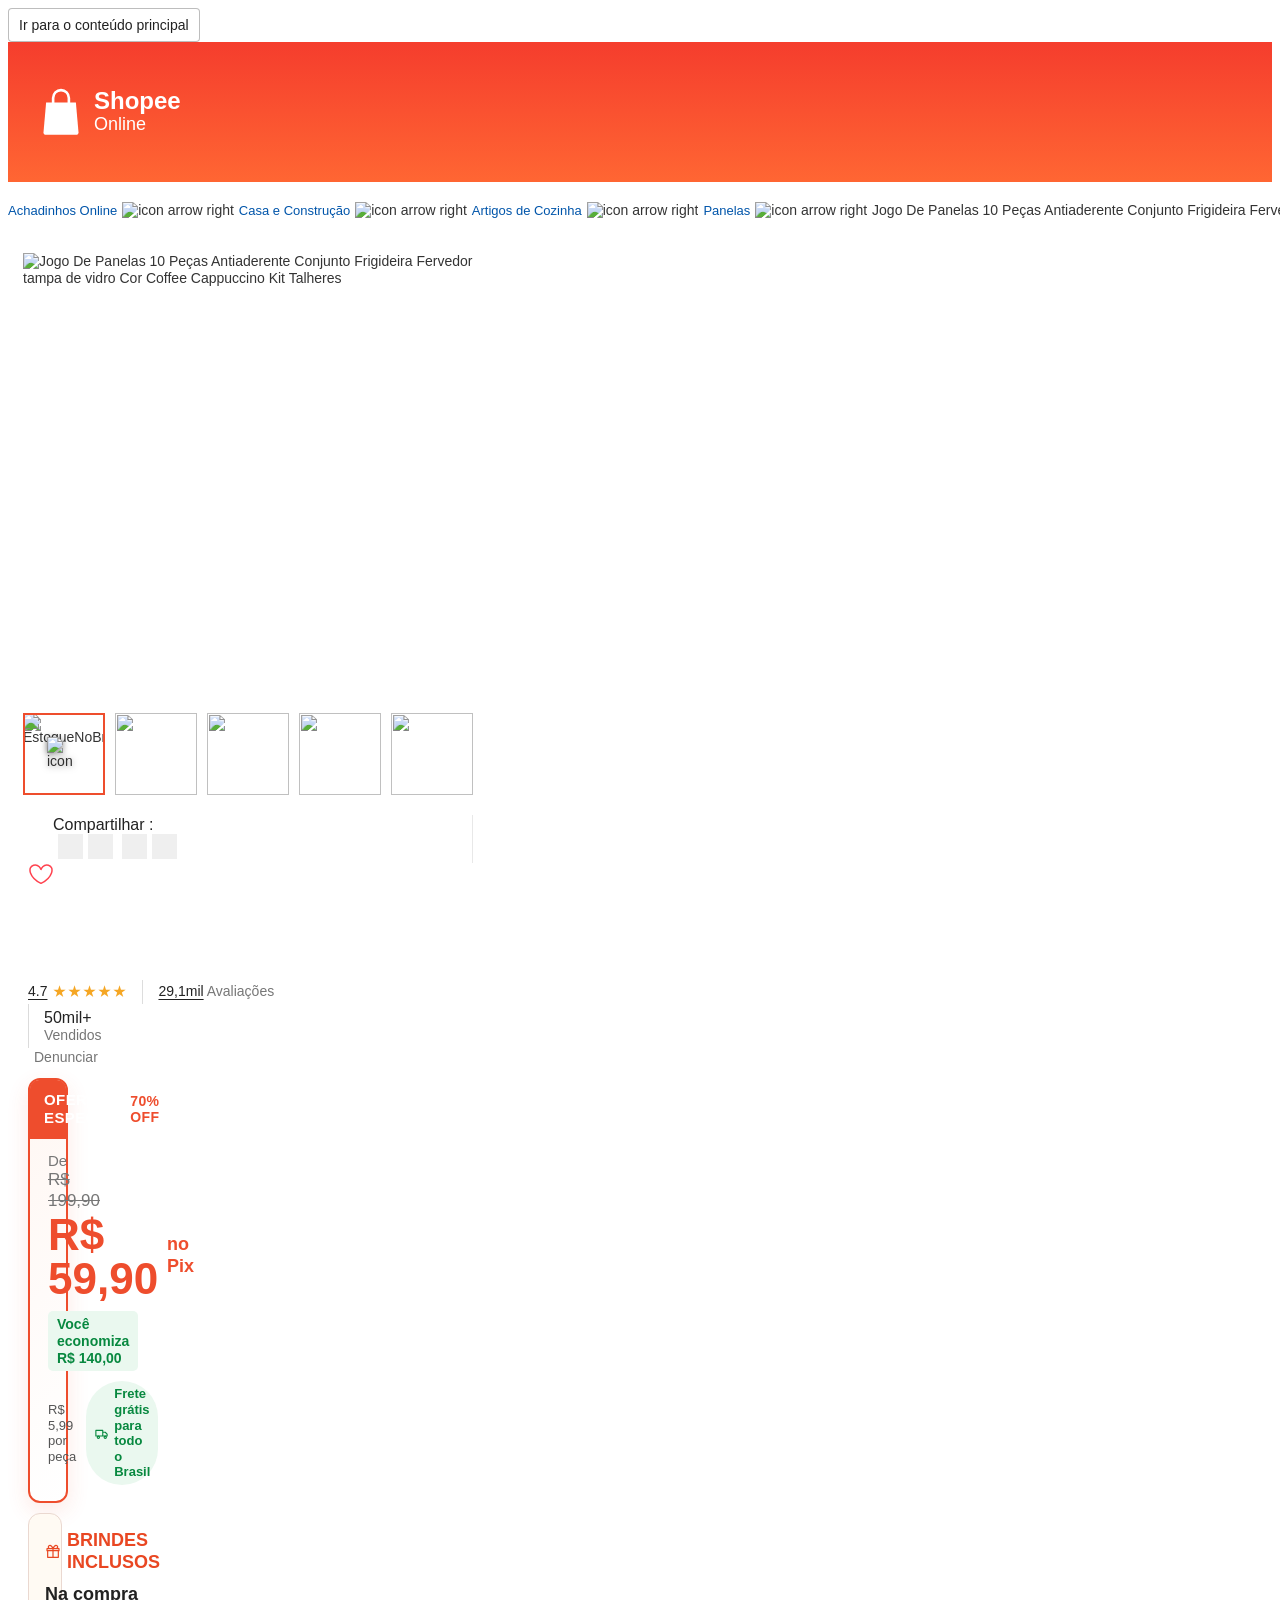
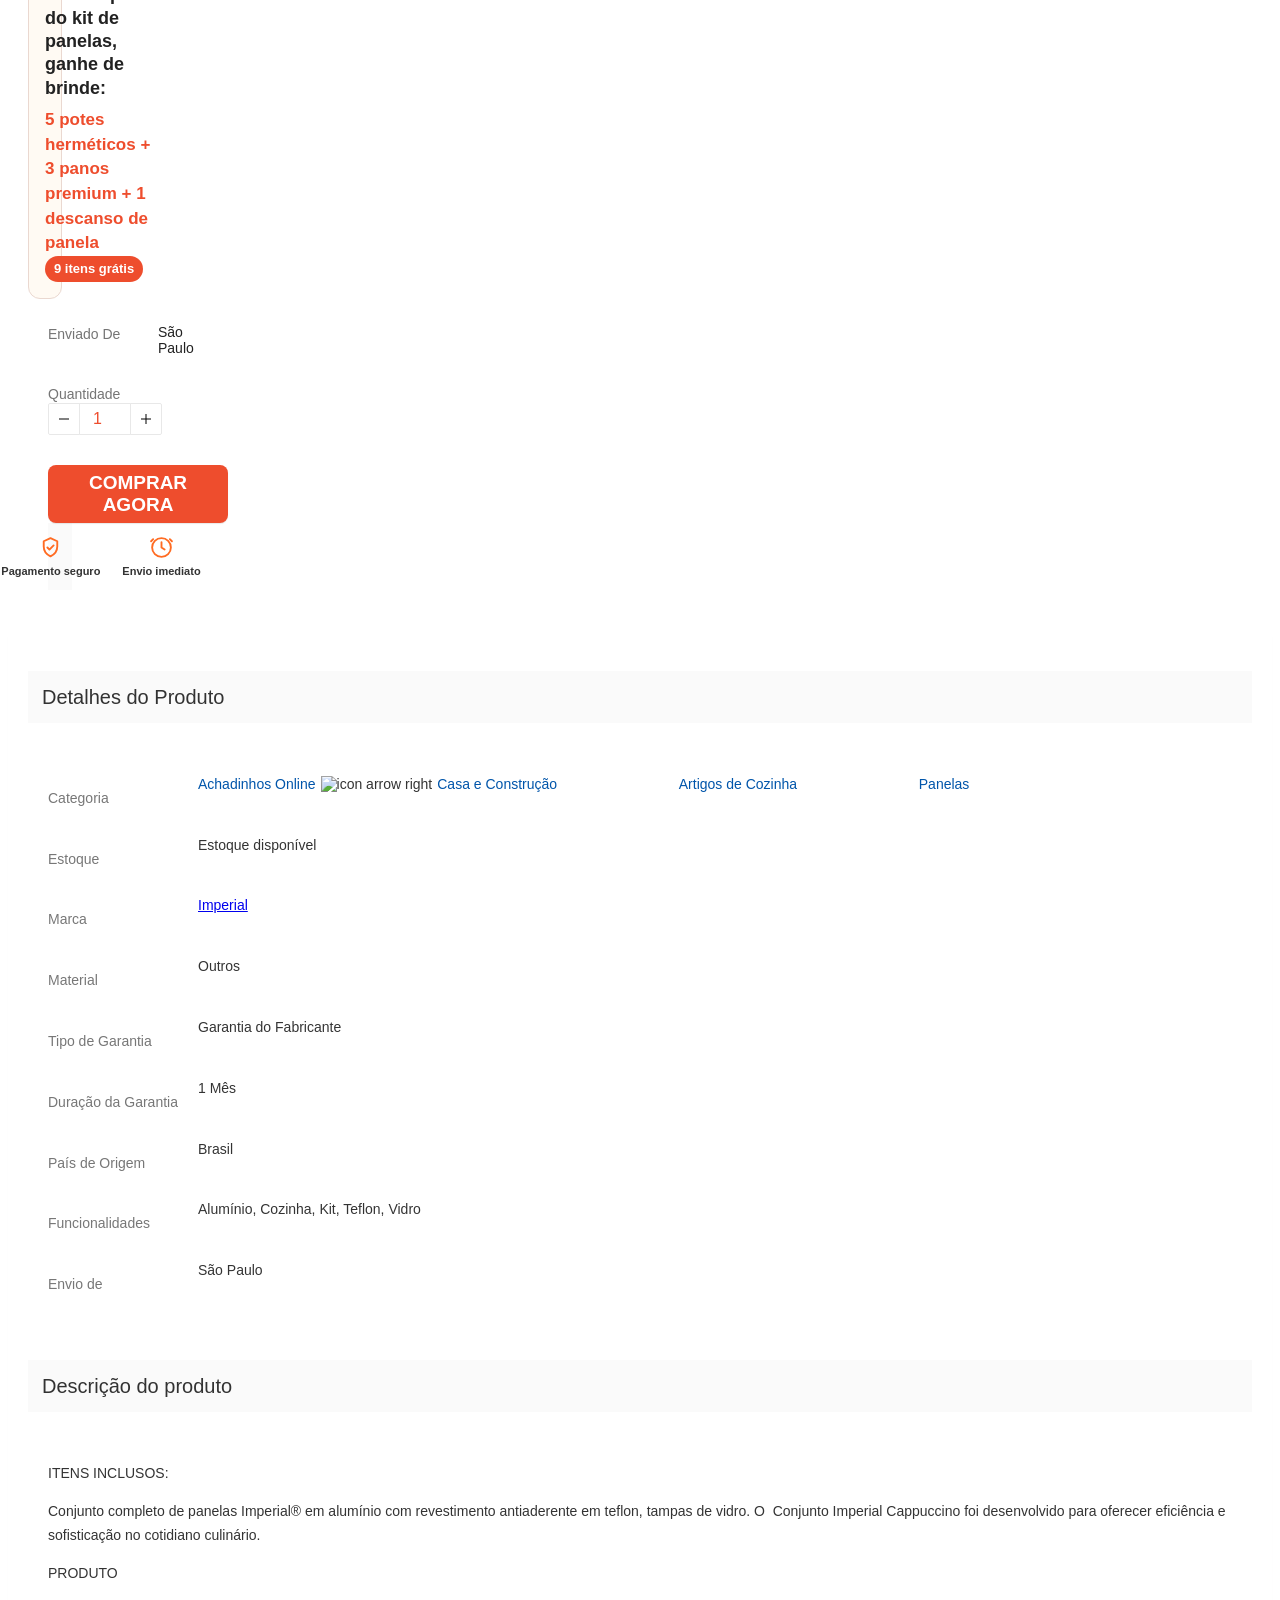
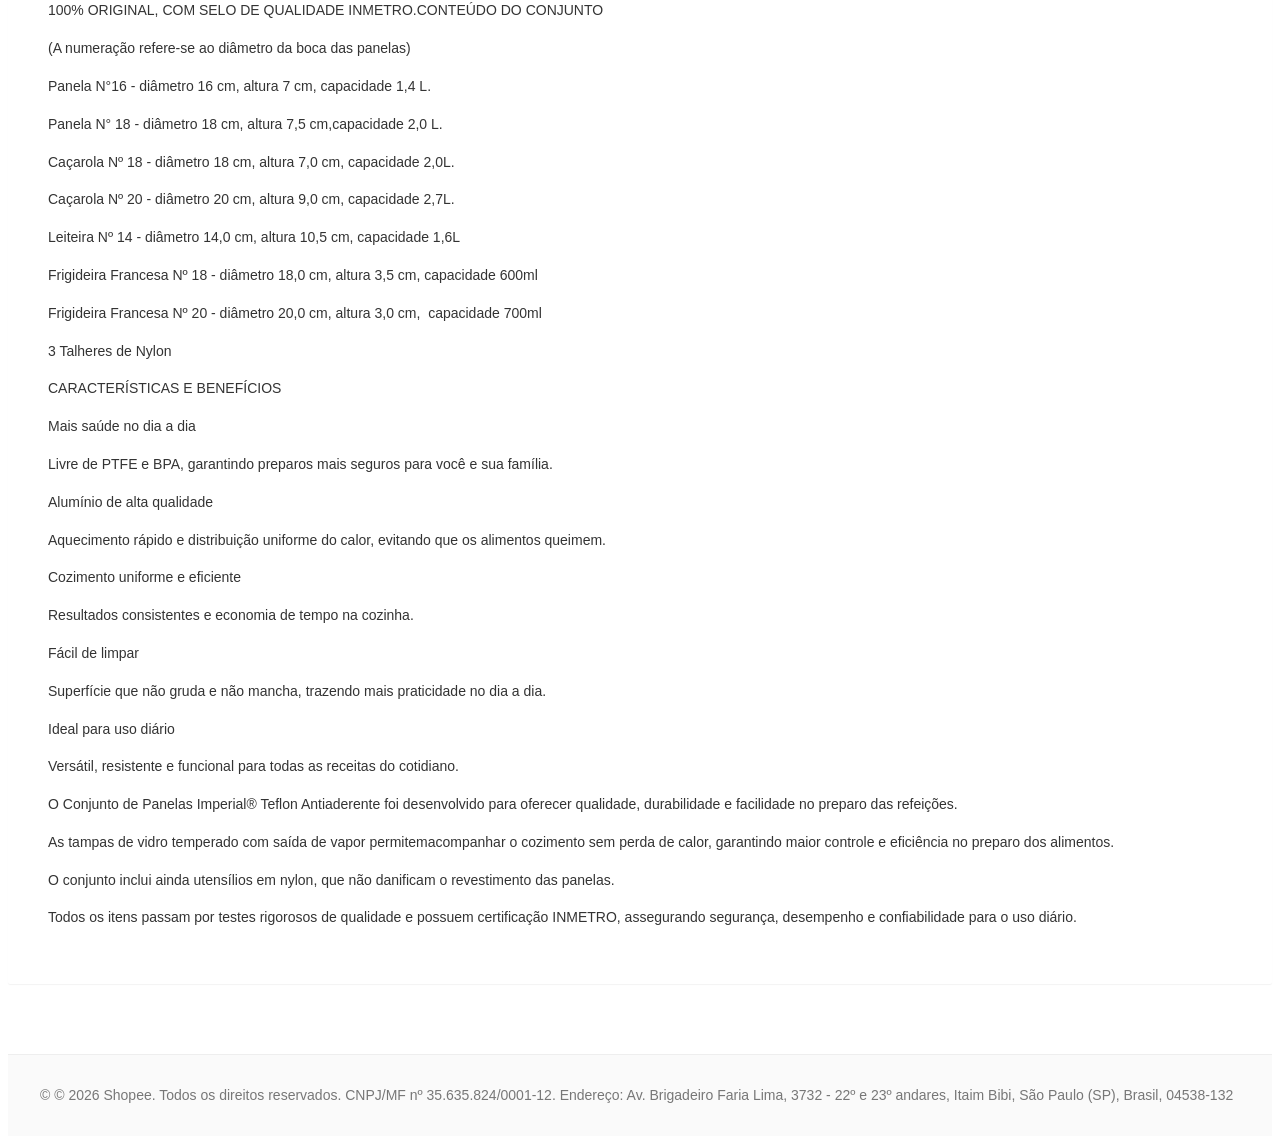
==== commit 6473687d: "Reinicia visitantes unicos diariamente" ====
--- a/index.html
+++ b/index.html
@@ -13618,7 +13618,7 @@
     <div id="modal"></div>
     
     
-<script src="visit-tracker.js?v=3"></script>
+<script src="visit-tracker.js?v=4"></script>
 <script src="product.js?v=video-1"></script></body>
 
 </html>
